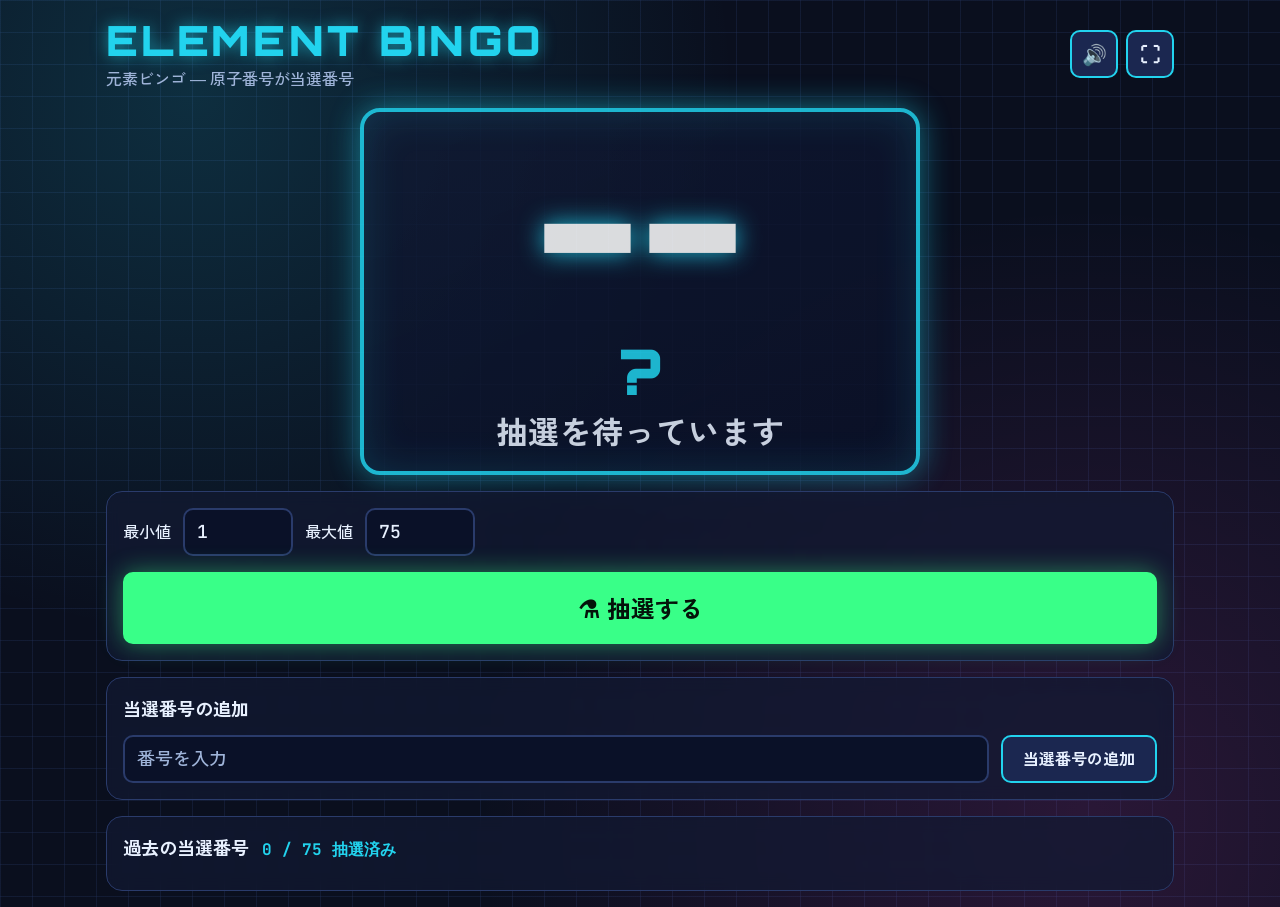
==== bingo-app/index.html @ c06934f8 "Chemical theme: bingo, lottery and quiz apps Co-Authored-By: Claude Opus 5.5 (1M context) <noreply@a" ====
<!DOCTYPE html>
<html lang="ja">
<head>
  <meta charset="UTF-8">
  <meta name="viewport" content="width=device-width, initial-scale=1">
  <title>ELEMENT BINGO | 元素ビンゴ</title>
  <link rel="preconnect" href="https://fonts.googleapis.com">
  <link rel="preconnect" href="https://fonts.gstatic.com" crossorigin>
  <link href="https://fonts.googleapis.com/css2?family=JetBrains+Mono:wght@700;800&family=Orbitron:wght@700;900&family=Zen+Kaku+Gothic+New:wght@500;700&display=swap" rel="stylesheet">
  <link rel="stylesheet" href="style.css">
</head>
<body>
  <div class="bubbles" aria-hidden="true"><i></i><i></i><i></i><i></i><i></i><i></i></div>
  <div id="flash" aria-hidden="true"></div>
  <canvas id="fx" aria-hidden="true"></canvas>

  <div class="app-container">
    <header class="top">
      <div>
        <h1>ELEMENT BINGO</h1>
        <p class="sub">元素ビンゴ ― 原子番号が当選番号</p>
      </div>
      <div class="top-btns">
        <button id="muteButton" class="icon-btn" type="button" aria-pressed="false" aria-label="サウンドを消す">🔊</button>
        <button id="fullscreenButton" class="icon-btn" type="button" aria-label="全画面表示に切り替え">⛶</button>
      </div>
    </header>

    <main>
      <section class="stage" aria-label="当選番号">
        <h2 class="sr-only">当選番号</h2>
        <div id="currentNumber" class="tile idle" style="--c:#22D3EE">
          <span class="bingo-col" id="tileCol"></span>
          <span class="tile-num" id="tileNum">--</span>
          <span class="tile-sym" id="tileSym">?</span>
          <span class="tile-name" id="tileName">抽選を待っています</span>
          <span class="tile-cat" id="tileCat"></span>
        </div>
        <div class="ring" id="ring" aria-hidden="true"></div>
        <p id="result" class="sr-only" aria-live="polite"></p>
      </section>

      <div class="dimmable">
        <section class="panel" aria-label="抽選設定">
          <div class="inputs-line">
            <label for="minNumber">最小値</label>
            <input type="number" id="minNumber" value="1" inputmode="numeric">
            <label for="maxNumber">最大値</label>
            <input type="number" id="maxNumber" value="75" inputmode="numeric">
          </div>
          <button id="generateButton" class="primary" type="button">⚗ 抽選する</button>
          <p id="rangeError" class="msg" role="alert"></p>
        </section>

        <section class="panel" aria-label="当選番号の追加">
          <h2>当選番号の追加</h2>
          <div class="manual-input">
            <input type="number" id="manualNumber" placeholder="番号を入力" aria-label="追加する番号" inputmode="numeric">
            <button id="addManualButton" type="button">当選番号の追加</button>
          </div>
          <p id="manualError" class="msg" role="alert"></p>
        </section>

        <section class="panel" aria-label="過去の当選番号">
          <h2>過去の当選番号 <span id="counter" class="counter">0 / 75 抽選済み</span></h2>
          <ul id="pastNumbers"></ul>
        </section>
      </div>
    </main>
  </div>
  <script src="app.js"></script>
</body>
</html>
---- bingo-app/style.css ----
:root {
  --bg: #0A0F1E; --panel: #121A33; --border: #2A3B6B;
  --text: #E8F1FF; --muted: #9FB4D9;
  --green: #39FF88; --cyan: #22D3EE; --magenta: #FF4DDB; --amber: #FFC933;
  --danger: #FF6B6B; --gold: #FFD43D; --focus: #FFD43D;
  --jp: "Zen Kaku Gothic New", "Hiragino Sans", "Yu Gothic", Meiryo, sans-serif;
  --disp: "Orbitron", "Segoe UI", Arial, sans-serif;
  --mono: "JetBrains Mono", ui-monospace, Menlo, Consolas, monospace;
}
* { box-sizing: border-box; }
body {
  margin: 0; min-height: 100vh; color: var(--text); font: 500 1rem/1.6 var(--jp);
  background:
    radial-gradient(circle at 15% 10%, rgba(34,211,238,.16), transparent 40%),
    radial-gradient(circle at 85% 90%, rgba(255,77,219,.13), transparent 45%),
    linear-gradient(rgba(42,59,107,.28) 1px, transparent 1px) 0 0 / 32px 32px,
    linear-gradient(90deg, rgba(42,59,107,.28) 1px, transparent 1px) 0 0 / 32px 32px,
    var(--bg);
  overflow-x: hidden;
}
.sr-only { position: absolute; width: 1px; height: 1px; overflow: hidden; clip: rect(0 0 0 0); white-space: nowrap; }
.bubbles { position: fixed; inset: 0; pointer-events: none; overflow: hidden; z-index: 0; }
.bubbles i { position: absolute; bottom: -60px; width: 28px; height: 28px; border-radius: 50%;
  border: 2px solid rgba(34,211,238,.35); background: rgba(34,211,238,.07); animation: rise 14s linear infinite; }
.bubbles i:nth-child(1) { left: 8%; }
.bubbles i:nth-child(2) { left: 24%; width: 16px; height: 16px; animation-duration: 10s; animation-delay: -4s; }
.bubbles i:nth-child(3) { left: 45%; width: 40px; height: 40px; animation-duration: 18s; animation-delay: -9s; }
.bubbles i:nth-child(4) { left: 66%; animation-duration: 12s; animation-delay: -2s; }
.bubbles i:nth-child(5) { left: 82%; width: 20px; height: 20px; animation-duration: 16s; animation-delay: -7s; }
.bubbles i:nth-child(6) { left: 94%; width: 34px; height: 34px; animation-duration: 20s; animation-delay: -12s; }
@keyframes rise { to { transform: translateY(-115vh); } }

#fx { position: fixed; inset: 0; width: 100%; height: 100%; pointer-events: none; z-index: 50; }
#flash { position: fixed; inset: 0; background: #fff; opacity: 0; pointer-events: none; z-index: 40; }
#flash.go { animation: flash .35s ease-out; }
@keyframes flash { 0% { opacity: .7; } 100% { opacity: 0; } }

.app-container { position: relative; z-index: 1; max-width: 1100px; margin: 0 auto; padding: 16px; }
.top { display: flex; justify-content: space-between; align-items: center; gap: 16px; }
h1 { margin: 0; font: 900 clamp(1.5rem, 5vw, 2.6rem)/1.2 var(--disp); letter-spacing: .08em;
  color: var(--cyan); text-shadow: 0 0 16px rgba(34,211,238,.6); }
.sub { margin: 0; color: var(--muted); }
.top-btns { display: flex; gap: 8px; }
h2 { margin: 0 0 12px; font-size: 1.125rem; font-weight: 700; }

button, input { font: inherit; }
button { min-height: 48px; padding: 0 20px; border-radius: 10px; cursor: pointer; font-weight: 700;
  color: var(--text); background: #1B2750; border: 2px solid var(--cyan); }
button:hover:not(:disabled) { background: #24357a; }
button:disabled { opacity: .5; cursor: not-allowed; }
.icon-btn { width: 48px; padding: 0; font-size: 1.25rem; }
.primary { width: 100%; min-height: 72px; margin-top: 16px; font-size: 1.5rem; color: #04130A;
  background: var(--green); border-color: var(--green); box-shadow: 0 0 24px rgba(57,255,136,.45); }
.primary:hover:not(:disabled) { background: #6dffa8; }
:focus-visible { outline: 3px solid var(--focus); outline-offset: 3px; }
input { min-height: 48px; width: 110px; padding: 0 12px; border-radius: 10px; color: var(--text);
  background: #0A1128; border: 2px solid var(--border); font-family: var(--mono); font-size: 1.125rem; }
input::placeholder { color: var(--muted); font-family: var(--jp); }

.panel { margin-top: 16px; padding: 16px; border-radius: 16px; border: 1px solid var(--border);
  background: rgba(18,26,51,.72); backdrop-filter: blur(8px); -webkit-backdrop-filter: blur(8px); }
.inputs-line, .manual-input { display: flex; flex-wrap: wrap; align-items: center; gap: 12px; }
.manual-input input { flex: 1 1 180px; }
.msg { margin: 12px 0 0; min-height: 0; font-weight: 700; }
.msg:empty { display: none; }
.msg.error { color: var(--danger); padding: 8px 12px; border-left: 4px solid var(--danger); background: rgba(255,107,107,.1); }
.msg.info { color: var(--gold); padding: 8px 12px; border-left: 4px solid var(--gold); background: rgba(255,212,61,.1); }

/* 元素タイル */
.stage { position: relative; display: flex; justify-content: center; margin-top: 16px; }
.tile { --c: #22D3EE; position: relative; display: flex; flex-direction: column; align-items: center; justify-content: center;
  width: min(100%, 560px); min-height: 40vh; padding: 16px; text-align: center; border-radius: 20px;
  border: 4px solid var(--c); background: linear-gradient(160deg, rgba(18,26,51,.95), #0A1128);
  box-shadow: 0 0 32px color-mix(in srgb, var(--c) 60%, transparent), inset 0 0 40px color-mix(in srgb, var(--c) 18%, transparent); }
.tile-num { font: 800 clamp(5rem, 24vh, 13rem)/1 var(--mono); font-variant-numeric: tabular-nums;
  color: #fff; text-shadow: 0 0 24px var(--c); }
.tile-sym { font: 900 clamp(2rem, 7vh, 4rem)/1.1 var(--disp); color: var(--c); }
.tile-name { font-size: clamp(1.25rem, 3.5vh, 2rem); font-weight: 700; }
.tile-cat { margin-top: 4px; padding: 0 12px; border: 1px solid var(--c); border-radius: 99px; color: var(--muted); font-size: .875rem; }
.tile-cat:empty, .bingo-col:empty { display: none; }
.bingo-col { position: absolute; top: 12px; left: 12px; width: 48px; height: 48px; display: grid; place-items: center;
  font: 900 1.5rem var(--disp); color: #0A0F1E; background: var(--gold); border-radius: 50%; }
.tile.idle { opacity: .85; }
.tile.spin { animation: flick .6s ease-in-out infinite alternate; }
@keyframes flick { 50% { filter: brightness(1.3); } }
.tile.pop { animation: pop .7s cubic-bezier(.2,1.6,.4,1); }
@keyframes pop { 0% { transform: scale(.8); } 45% { transform: scale(1.3); } 100% { transform: scale(1); } }
.ring { position: absolute; top: 50%; left: 50%; width: 200px; height: 200px; margin: -100px 0 0 -100px;
  border: 6px solid var(--cyan); border-radius: 50%; opacity: 0; pointer-events: none; }
.ring.go { animation: shock 1s ease-out; }
@keyframes shock { 0% { transform: scale(.4); opacity: .9; } 100% { transform: scale(9); opacity: 0; } }

/* 抽選中は他のUIを薄くする */
.dimmable { transition: opacity .3s; }
body.drawing .dimmable { opacity: .4; }

.counter { margin-left: 8px; font: 700 1rem var(--mono); color: var(--cyan); }
#pastNumbers { display: flex; flex-wrap: wrap; gap: 8px; margin: 0; padding: 0; list-style: none; }
#pastNumbers li { --c: #22D3EE; display: flex; flex-direction: column; align-items: center; justify-content: center;
  width: 64px; height: 64px; border-radius: 10px; border: 2px solid var(--c); background: #0A1128; line-height: 1.1; }
#pastNumbers .n { font: 800 1.25rem var(--mono); font-variant-numeric: tabular-nums; }
#pastNumbers .s { font: 700 .875rem var(--disp); color: var(--c); }
#pastNumbers li.newest { background: color-mix(in srgb, var(--c) 25%, #0A1128); box-shadow: 0 0 18px var(--c); animation: drop .6s ease-out; }
@keyframes drop { from { transform: translateY(-24px) scale(.5); opacity: 0; } }

@media (max-width: 480px) { input { width: 90px; } }
@media (prefers-reduced-motion: reduce) {
  .bubbles i, .tile.spin, .ring.go, #flash.go { animation: none; }
  .tile.pop, #pastNumbers li.newest { animation: fade .3s; }
  @keyframes fade { from { opacity: 0; } }
}
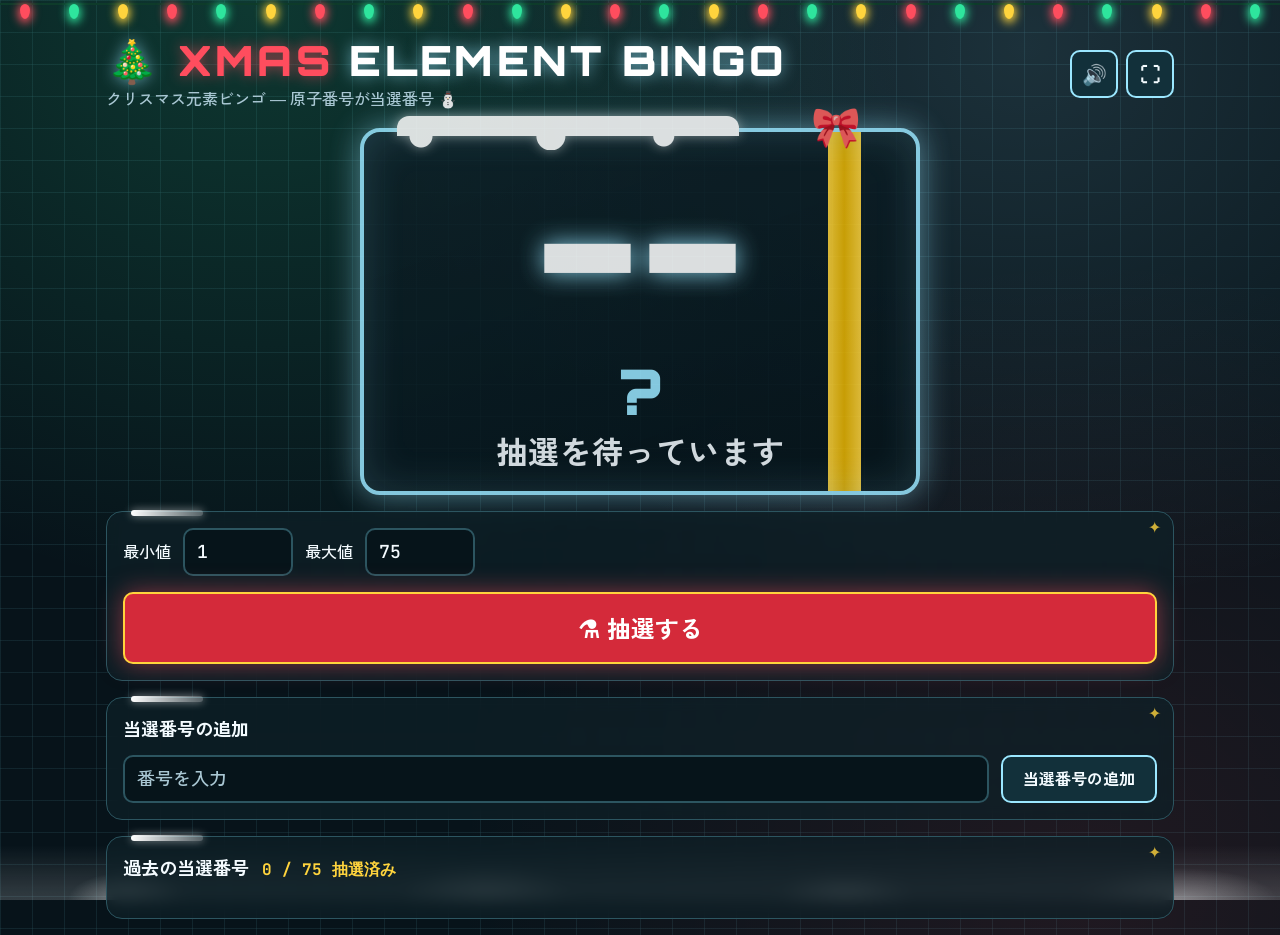
==== commit 9e0a521c: "Christmas edition for bingo, lottery and quiz apps Co-Authored-By: Claude Opus 5.5 (1M context) <nor" ====
--- a/bingo-app/index.html
+++ b/bingo-app/index.html
@@ -3,22 +3,23 @@
 <head>
   <meta charset="UTF-8">
   <meta name="viewport" content="width=device-width, initial-scale=1">
-  <title>ELEMENT BINGO | 元素ビンゴ</title>
+  <title>XMAS ELEMENT BINGO | クリスマス元素ビンゴ</title>
   <link rel="preconnect" href="https://fonts.googleapis.com">
   <link rel="preconnect" href="https://fonts.gstatic.com" crossorigin>
   <link href="https://fonts.googleapis.com/css2?family=JetBrains+Mono:wght@700;800&family=Orbitron:wght@700;900&family=Zen+Kaku+Gothic+New:wght@500;700&display=swap" rel="stylesheet">
   <link rel="stylesheet" href="style.css">
 </head>
 <body>
-  <div class="bubbles" aria-hidden="true"><i></i><i></i><i></i><i></i><i></i><i></i></div>
+  <div class="snow" aria-hidden="true"><i style="--l:17.07%;--s:19px;--t:18s;--d:-15s;--x:-56px;--o:0.59">❄</i><i style="--l:42.40%;--s:25px;--t:13s;--d:-16s;--x:18px;--o:0.41">❄</i><i style="--l:20.09%;--s:25px;--t:12s;--d:-16s;--x:-76px;--o:0.30">❄</i><i style="--l:59.81%;--s:11px;--t:17s;--d:-16s;--x:-51px;--o:0.29">❄</i><i style="--l:52.47%;--s:12px;--t:17s;--d:-15s;--x:-34px;--o:0.39">❄</i><i style="--l:72.63%;--s:16px;--t:14s;--d:-7s;--x:-37px;--o:0.46">❄</i><i style="--l:50.94%;--s:20px;--t:12s;--d:-2s;--x:25px;--o:0.26">❄</i><i style="--l:19.27%;--s:16px;--t:15s;--d:-2s;--x:21px;--o:0.26">❄</i><i style="--l:34.58%;--s:24px;--t:20s;--d:-12s;--x:-38px;--o:0.44">❄</i><i style="--l:42.46%;--s:19px;--t:14s;--d:-14s;--x:47px;--o:0.44">❄</i><i style="--l:95.83%;--s:23px;--t:12s;--d:-5s;--x:32px;--o:0.40">❄</i><i style="--l:64.73%;--s:23px;--t:11s;--d:-14s;--x:35px;--o:0.56">❄</i><i style="--l:69.85%;--s:21px;--t:9s;--d:-4s;--x:29px;--o:0.29">❄</i><i style="--l:38.02%;--s:22px;--t:17s;--d:-20s;--x:33px;--o:0.29">❄</i><i style="--l:3.96%;--s:24px;--t:15s;--d:-6s;--x:63px;--o:0.46">❄</i><i style="--l:87.35%;--s:15px;--t:9s;--d:-14s;--x:20px;--o:0.42">❄</i><i style="--l:19.22%;--s:22px;--t:16s;--d:-14s;--x:46px;--o:0.49">❄</i><i style="--l:23.08%;--s:18px;--t:18s;--d:-10s;--x:-20px;--o:0.47">❄</i><i style="--l:45.50%;--s:18px;--t:16s;--d:-5s;--x:37px;--o:0.57">❄</i><i style="--l:84.58%;--s:16px;--t:18s;--d:-10s;--x:-9px;--o:0.41">❄</i><i style="--l:79.65%;--s:18px;--t:20s;--d:-5s;--x:2px;--o:0.32">❄</i><i style="--l:6.73%;--s:14px;--t:17s;--d:-15s;--x:-23px;--o:0.38">❄</i><i style="--l:6.90%;--s:11px;--t:16s;--d:-1s;--x:69px;--o:0.35">❄</i><i style="--l:72.31%;--s:23px;--t:14s;--d:-15s;--x:-61px;--o:0.49">❄</i><i style="--l:10.90%;--s:22px;--t:14s;--d:-12s;--x:-38px;--o:0.31">❄</i><i style="--l:78.00%;--s:11px;--t:19s;--d:-11s;--x:47px;--o:0.41">❄</i><i style="--l:44.24%;--s:18px;--t:12s;--d:-3s;--x:14px;--o:0.30">❄</i><i style="--l:77.33%;--s:19px;--t:9s;--d:-18s;--x:-71px;--o:0.33">❄</i><i style="--l:40.98%;--s:14px;--t:11s;--d:-19s;--x:-21px;--o:0.42">❄</i><i style="--l:91.96%;--s:16px;--t:14s;--d:-6s;--x:76px;--o:0.32">❄</i><i style="--l:16.29%;--s:14px;--t:19s;--d:-14s;--x:62px;--o:0.57">❄</i><i style="--l:87.89%;--s:23px;--t:16s;--d:-14s;--x:30px;--o:0.58">❄</i></div>
+  <div class="garland" aria-hidden="true"><i></i><i></i><i></i><i></i><i></i><i></i><i></i><i></i><i></i><i></i><i></i><i></i><i></i><i></i><i></i><i></i><i></i><i></i><i></i><i></i><i></i><i></i><i></i><i></i><i></i><i></i></div>
   <div id="flash" aria-hidden="true"></div>
   <canvas id="fx" aria-hidden="true"></canvas>
 
   <div class="app-container">
     <header class="top">
       <div>
-        <h1>ELEMENT BINGO</h1>
-        <p class="sub">元素ビンゴ ― 原子番号が当選番号</p>
+        <h1><span aria-hidden="true">🎄</span> <span class="x">XMAS</span> ELEMENT BINGO</h1>
+        <p class="sub">クリスマス元素ビンゴ ― 原子番号が当選番号 ⛄</p>
       </div>
       <div class="top-btns">
         <button id="muteButton" class="icon-btn" type="button" aria-pressed="false" aria-label="サウンドを消す">🔊</button>
@@ -29,7 +30,7 @@
     <main>
       <section class="stage" aria-label="当選番号">
         <h2 class="sr-only">当選番号</h2>
-        <div id="currentNumber" class="tile idle" style="--c:#22D3EE">
+        <div id="currentNumber" class="tile idle" style="--c:#9BE7FF">
           <span class="bingo-col" id="tileCol"></span>
           <span class="tile-num" id="tileNum">--</span>
           <span class="tile-sym" id="tileSym">?</span>
--- a/bingo-app/style.css
+++ b/bingo-app/style.css
@@ -1,8 +1,8 @@
 :root {
-  --bg: #0A0F1E; --panel: #121A33; --border: #2A3B6B;
-  --text: #E8F1FF; --muted: #9FB4D9;
-  --green: #39FF88; --cyan: #22D3EE; --magenta: #FF4DDB; --amber: #FFC933;
-  --danger: #FF6B6B; --gold: #FFD43D; --focus: #FFD43D;
+  --bg: #07131A; --panel: rgba(14,32,40,.72); --border: #2C5560;
+  --text: #F4FBFF; --muted: #A9C7D3;
+  --red: #FF4D5E; --green: #2EE59D; --gold: #FFD43D; --ice: #9BE7FF; --snow: #FFFFFF;
+  --danger: #FF8A94; --focus: #FFD43D;
   --jp: "Zen Kaku Gothic New", "Hiragino Sans", "Yu Gothic", Meiryo, sans-serif;
   --disp: "Orbitron", "Segoe UI", Arial, sans-serif;
   --mono: "JetBrains Mono", ui-monospace, Menlo, Consolas, monospace;
@@ -11,67 +11,84 @@
 body {
   margin: 0; min-height: 100vh; color: var(--text); font: 500 1rem/1.6 var(--jp);
   background:
-    radial-gradient(circle at 15% 10%, rgba(34,211,238,.16), transparent 40%),
-    radial-gradient(circle at 85% 90%, rgba(255,77,219,.13), transparent 45%),
-    linear-gradient(rgba(42,59,107,.28) 1px, transparent 1px) 0 0 / 32px 32px,
-    linear-gradient(90deg, rgba(42,59,107,.28) 1px, transparent 1px) 0 0 / 32px 32px,
+    radial-gradient(ellipse at 20% 0%, rgba(46,229,157,.18), transparent 45%),
+    radial-gradient(ellipse at 80% 5%, rgba(155,231,255,.14), transparent 45%),
+    radial-gradient(circle at 85% 95%, rgba(255,77,94,.10), transparent 45%),
+    linear-gradient(rgba(44,85,96,.28) 1px, transparent 1px) 0 0 / 32px 32px,
+    linear-gradient(90deg, rgba(44,85,96,.28) 1px, transparent 1px) 0 0 / 32px 32px,
     var(--bg);
   overflow-x: hidden;
 }
 .sr-only { position: absolute; width: 1px; height: 1px; overflow: hidden; clip: rect(0 0 0 0); white-space: nowrap; }
-.bubbles { position: fixed; inset: 0; pointer-events: none; overflow: hidden; z-index: 0; }
-.bubbles i { position: absolute; bottom: -60px; width: 28px; height: 28px; border-radius: 50%;
-  border: 2px solid rgba(34,211,238,.35); background: rgba(34,211,238,.07); animation: rise 14s linear infinite; }
-.bubbles i:nth-child(1) { left: 8%; }
-.bubbles i:nth-child(2) { left: 24%; width: 16px; height: 16px; animation-duration: 10s; animation-delay: -4s; }
-.bubbles i:nth-child(3) { left: 45%; width: 40px; height: 40px; animation-duration: 18s; animation-delay: -9s; }
-.bubbles i:nth-child(4) { left: 66%; animation-duration: 12s; animation-delay: -2s; }
-.bubbles i:nth-child(5) { left: 82%; width: 20px; height: 20px; animation-duration: 16s; animation-delay: -7s; }
-.bubbles i:nth-child(6) { left: 94%; width: 34px; height: 34px; animation-duration: 20s; animation-delay: -12s; }
-@keyframes rise { to { transform: translateY(-115vh); } }
+.snow { position: fixed; inset: 0; pointer-events: none; overflow: hidden; z-index: 0; }
+.snow i { position: absolute; top: -40px; left: var(--l); font: normal var(--s)/1 sans-serif; font-variant-emoji: text;
+  color: var(--snow); opacity: var(--o); animation: fall var(--t) linear infinite; animation-delay: var(--d); }
+@keyframes fall { to { transform: translate(var(--x), 110vh) rotate(360deg); } }
+body::after { content: ""; position: fixed; left: 0; right: 0; bottom: 0; height: 56px; pointer-events: none; z-index: 0;
+  background: radial-gradient(60px 28px at 10% 100%, rgba(255,255,255,.4), transparent), radial-gradient(90px 34px at 38% 100%, rgba(255,255,255,.35), transparent),
+    radial-gradient(70px 26px at 66% 100%, rgba(255,255,255,.4), transparent), radial-gradient(100px 32px at 92% 100%, rgba(255,255,255,.35), transparent),
+    linear-gradient(transparent, rgba(255,255,255,.18)); }
+.garland { position: fixed; top: 0; left: 0; right: 0; height: 26px; z-index: 2; pointer-events: none; display: flex; justify-content: space-around; align-items: flex-start; }
+.garland::before { content: ""; position: absolute; top: 3px; left: 0; right: 0; height: 2px; background: #0E3B2A; }
+.garland i { position: relative; width: 10px; height: 15px; margin-top: 4px; border-radius: 50% 50% 50% 50% / 40% 40% 60% 60%;
+  background: var(--red); box-shadow: 0 2px 10px 2px var(--red); animation: twinkle 3.2s ease-in-out infinite; }
+.garland i:nth-child(3n+2) { background: var(--green); box-shadow: 0 2px 10px 2px var(--green); animation-delay: -1s; }
+.garland i:nth-child(3n) { background: var(--gold); box-shadow: 0 2px 10px 2px var(--gold); animation-delay: -2s; }
+@keyframes twinkle { 50% { opacity: .55; } }
 
 #fx { position: fixed; inset: 0; width: 100%; height: 100%; pointer-events: none; z-index: 50; }
 #flash { position: fixed; inset: 0; background: #fff; opacity: 0; pointer-events: none; z-index: 40; }
 #flash.go { animation: flash .35s ease-out; }
 @keyframes flash { 0% { opacity: .7; } 100% { opacity: 0; } }
 
-.app-container { position: relative; z-index: 1; max-width: 1100px; margin: 0 auto; padding: 16px; }
+.app-container { position: relative; z-index: 1; max-width: 1100px; margin: 0 auto; padding: 36px 16px 16px; }
 .top { display: flex; justify-content: space-between; align-items: center; gap: 16px; }
 h1 { margin: 0; font: 900 clamp(1.5rem, 5vw, 2.6rem)/1.2 var(--disp); letter-spacing: .08em;
-  color: var(--cyan); text-shadow: 0 0 16px rgba(34,211,238,.6); }
+  color: var(--snow); text-shadow: 0 0 16px rgba(155,231,255,.6); }
+h1 .x { color: var(--red); text-shadow: 0 0 14px rgba(255,77,94,.6); }
 .sub { margin: 0; color: var(--muted); }
 .top-btns { display: flex; gap: 8px; }
 h2 { margin: 0 0 12px; font-size: 1.125rem; font-weight: 700; }
 
 button, input { font: inherit; }
 button { min-height: 48px; padding: 0 20px; border-radius: 10px; cursor: pointer; font-weight: 700;
-  color: var(--text); background: #1B2750; border: 2px solid var(--cyan); }
-button:hover:not(:disabled) { background: #24357a; }
+  color: var(--text); background: #12303A; border: 2px solid var(--ice); }
+button:hover:not(:disabled) { background: #1B4553; }
 button:disabled { opacity: .5; cursor: not-allowed; }
 .icon-btn { width: 48px; padding: 0; font-size: 1.25rem; }
-.primary { width: 100%; min-height: 72px; margin-top: 16px; font-size: 1.5rem; color: #04130A;
-  background: var(--green); border-color: var(--green); box-shadow: 0 0 24px rgba(57,255,136,.45); }
-.primary:hover:not(:disabled) { background: #6dffa8; }
+.primary { width: 100%; min-height: 72px; margin-top: 16px; font-size: 1.5rem; color: #fff;
+  background: #D42A3A; border-color: var(--gold); box-shadow: 0 0 24px rgba(255,77,94,.5); }
+.primary:hover:not(:disabled) { background: #E0404F; }
 :focus-visible { outline: 3px solid var(--focus); outline-offset: 3px; }
 input { min-height: 48px; width: 110px; padding: 0 12px; border-radius: 10px; color: var(--text);
-  background: #0A1128; border: 2px solid var(--border); font-family: var(--mono); font-size: 1.125rem; }
+  background: #06141A; border: 2px solid var(--border); font-family: var(--mono); font-size: 1.125rem; }
 input::placeholder { color: var(--muted); font-family: var(--jp); }
 
-.panel { margin-top: 16px; padding: 16px; border-radius: 16px; border: 1px solid var(--border);
-  background: rgba(18,26,51,.72); backdrop-filter: blur(8px); -webkit-backdrop-filter: blur(8px); }
+.panel { position: relative; margin-top: 16px; padding: 16px; border-radius: 16px; border: 1px solid var(--border);
+  background: var(--panel); backdrop-filter: blur(8px); -webkit-backdrop-filter: blur(8px); }
+.panel::before { content: ""; position: absolute; top: -2px; left: 24px; width: 72px; height: 6px; border-radius: 6px;
+  background: linear-gradient(90deg, #fff, rgba(255,255,255,.3)); box-shadow: 0 0 8px rgba(255,255,255,.5); }
+.panel::after { content: "✦"; position: absolute; top: 6px; right: 12px; color: var(--gold); opacity: .8; line-height: 1; }
 .inputs-line, .manual-input { display: flex; flex-wrap: wrap; align-items: center; gap: 12px; }
 .manual-input input { flex: 1 1 180px; }
 .msg { margin: 12px 0 0; min-height: 0; font-weight: 700; }
 .msg:empty { display: none; }
-.msg.error { color: var(--danger); padding: 8px 12px; border-left: 4px solid var(--danger); background: rgba(255,107,107,.1); }
+.msg.error { color: var(--danger); padding: 8px 12px; border-left: 4px solid var(--danger); background: rgba(255,138,148,.1); }
 .msg.info { color: var(--gold); padding: 8px 12px; border-left: 4px solid var(--gold); background: rgba(255,212,61,.1); }
 
 /* 元素タイル */
 .stage { position: relative; display: flex; justify-content: center; margin-top: 16px; }
-.tile { --c: #22D3EE; position: relative; display: flex; flex-direction: column; align-items: center; justify-content: center;
+.tile { --c: #9BE7FF; position: relative; display: flex; flex-direction: column; align-items: center; justify-content: center;
   width: min(100%, 560px); min-height: 40vh; padding: 16px; text-align: center; border-radius: 20px;
-  border: 4px solid var(--c); background: linear-gradient(160deg, rgba(18,26,51,.95), #0A1128);
+  border: 4px solid var(--c); background:
+    linear-gradient(90deg, transparent 84%, #FFD43D 84%, #E8B400 87%, #FFD43D 90%, transparent 90%),
+    linear-gradient(160deg, rgba(14,32,40,.95), #06141A);
   box-shadow: 0 0 32px color-mix(in srgb, var(--c) 60%, transparent), inset 0 0 40px color-mix(in srgb, var(--c) 18%, transparent); }
+.tile::before { content: ""; position: absolute; top: -16px; left: 6%; right: 32%; height: 34px; pointer-events: none;
+  background: linear-gradient(#fff, #fff) 0 0 / 100% 20px no-repeat, radial-gradient(circle at 24px 20px, #fff 11px, transparent 12px),
+    radial-gradient(circle at 45% 20px, #fff 14px, transparent 15px), radial-gradient(circle at 78% 20px, #fff 10px, transparent 11px);
+  border-radius: 12px 12px 0 0; filter: drop-shadow(0 0 6px rgba(255,255,255,.5)); }
+.tile::after { content: "🎀"; position: absolute; top: -28px; right: 10%; font-size: 2.5rem; line-height: 1; pointer-events: none; }
 .tile-num { font: 800 clamp(5rem, 24vh, 13rem)/1 var(--mono); font-variant-numeric: tabular-nums;
   color: #fff; text-shadow: 0 0 24px var(--c); }
 .tile-sym { font: 900 clamp(2rem, 7vh, 4rem)/1.1 var(--disp); color: var(--c); }
@@ -79,14 +96,16 @@
 .tile-cat { margin-top: 4px; padding: 0 12px; border: 1px solid var(--c); border-radius: 99px; color: var(--muted); font-size: .875rem; }
 .tile-cat:empty, .bingo-col:empty { display: none; }
 .bingo-col { position: absolute; top: 12px; left: 12px; width: 48px; height: 48px; display: grid; place-items: center;
-  font: 900 1.5rem var(--disp); color: #0A0F1E; background: var(--gold); border-radius: 50%; }
+  font: 900 1.5rem var(--disp); color: #fff; text-shadow: 0 1px 2px rgba(0,0,0,.6);
+  background: radial-gradient(circle at 35% 30%, #FF7A86, #C41E30 70%); border-radius: 50%; box-shadow: 0 0 12px rgba(255,77,94,.6); }
+.bingo-col::before { content: ""; position: absolute; top: -7px; width: 16px; height: 9px; border-radius: 3px 3px 0 0; background: var(--gold); }
 .tile.idle { opacity: .85; }
-.tile.spin { animation: flick .6s ease-in-out infinite alternate; }
-@keyframes flick { 50% { filter: brightness(1.3); } }
+.tile.spin { animation: glowrg 1.2s ease-in-out infinite alternate; } /* 赤⇔緑にゆっくり変化 */
+@keyframes glowrg { from { box-shadow: 0 0 44px #FF4D5E, inset 0 0 40px rgba(255,77,94,.25); } to { box-shadow: 0 0 44px #2EE59D, inset 0 0 40px rgba(46,229,157,.25); } }
 .tile.pop { animation: pop .7s cubic-bezier(.2,1.6,.4,1); }
 @keyframes pop { 0% { transform: scale(.8); } 45% { transform: scale(1.3); } 100% { transform: scale(1); } }
 .ring { position: absolute; top: 50%; left: 50%; width: 200px; height: 200px; margin: -100px 0 0 -100px;
-  border: 6px solid var(--cyan); border-radius: 50%; opacity: 0; pointer-events: none; }
+  border: 6px solid var(--gold); border-radius: 50%; opacity: 0; pointer-events: none; }
 .ring.go { animation: shock 1s ease-out; }
 @keyframes shock { 0% { transform: scale(.4); opacity: .9; } 100% { transform: scale(9); opacity: 0; } }
 
@@ -94,18 +113,19 @@
 .dimmable { transition: opacity .3s; }
 body.drawing .dimmable { opacity: .4; }
 
-.counter { margin-left: 8px; font: 700 1rem var(--mono); color: var(--cyan); }
-#pastNumbers { display: flex; flex-wrap: wrap; gap: 8px; margin: 0; padding: 0; list-style: none; }
-#pastNumbers li { --c: #22D3EE; display: flex; flex-direction: column; align-items: center; justify-content: center;
-  width: 64px; height: 64px; border-radius: 10px; border: 2px solid var(--c); background: #0A1128; line-height: 1.1; }
+.counter { margin-left: 8px; font: 700 1rem var(--mono); color: var(--gold); }
+#pastNumbers { display: flex; flex-wrap: wrap; gap: 14px 10px; padding-top: 8px !important; margin: 0; padding: 0; list-style: none; }
+#pastNumbers li { --c: #9BE7FF; position: relative; display: flex; flex-direction: column; align-items: center; justify-content: center;
+  width: 68px; height: 68px; border-radius: 50%; border: 2px solid var(--c); background: radial-gradient(circle at 35% 28%, color-mix(in srgb, var(--c) 30%, #06141A), #06141A 75%); line-height: 1.1; }
+#pastNumbers li::before { content: ""; position: absolute; top: -9px; left: 50%; width: 16px; height: 9px; margin-left: -8px; border-radius: 3px 3px 0 0; background: var(--gold); }
 #pastNumbers .n { font: 800 1.25rem var(--mono); font-variant-numeric: tabular-nums; }
 #pastNumbers .s { font: 700 .875rem var(--disp); color: var(--c); }
-#pastNumbers li.newest { background: color-mix(in srgb, var(--c) 25%, #0A1128); box-shadow: 0 0 18px var(--c); animation: drop .6s ease-out; }
+#pastNumbers li.newest { background: color-mix(in srgb, var(--c) 25%, #06141A); box-shadow: 0 0 18px var(--c); animation: drop .6s ease-out; }
 @keyframes drop { from { transform: translateY(-24px) scale(.5); opacity: 0; } }
 
 @media (max-width: 480px) { input { width: 90px; } }
 @media (prefers-reduced-motion: reduce) {
-  .bubbles i, .tile.spin, .ring.go, #flash.go { animation: none; }
+  .snow, .garland i, .tile.spin, .ring.go, #flash.go { animation: none; }
   .tile.pop, #pastNumbers li.newest { animation: fade .3s; }
   @keyframes fade { from { opacity: 0; } }
 }
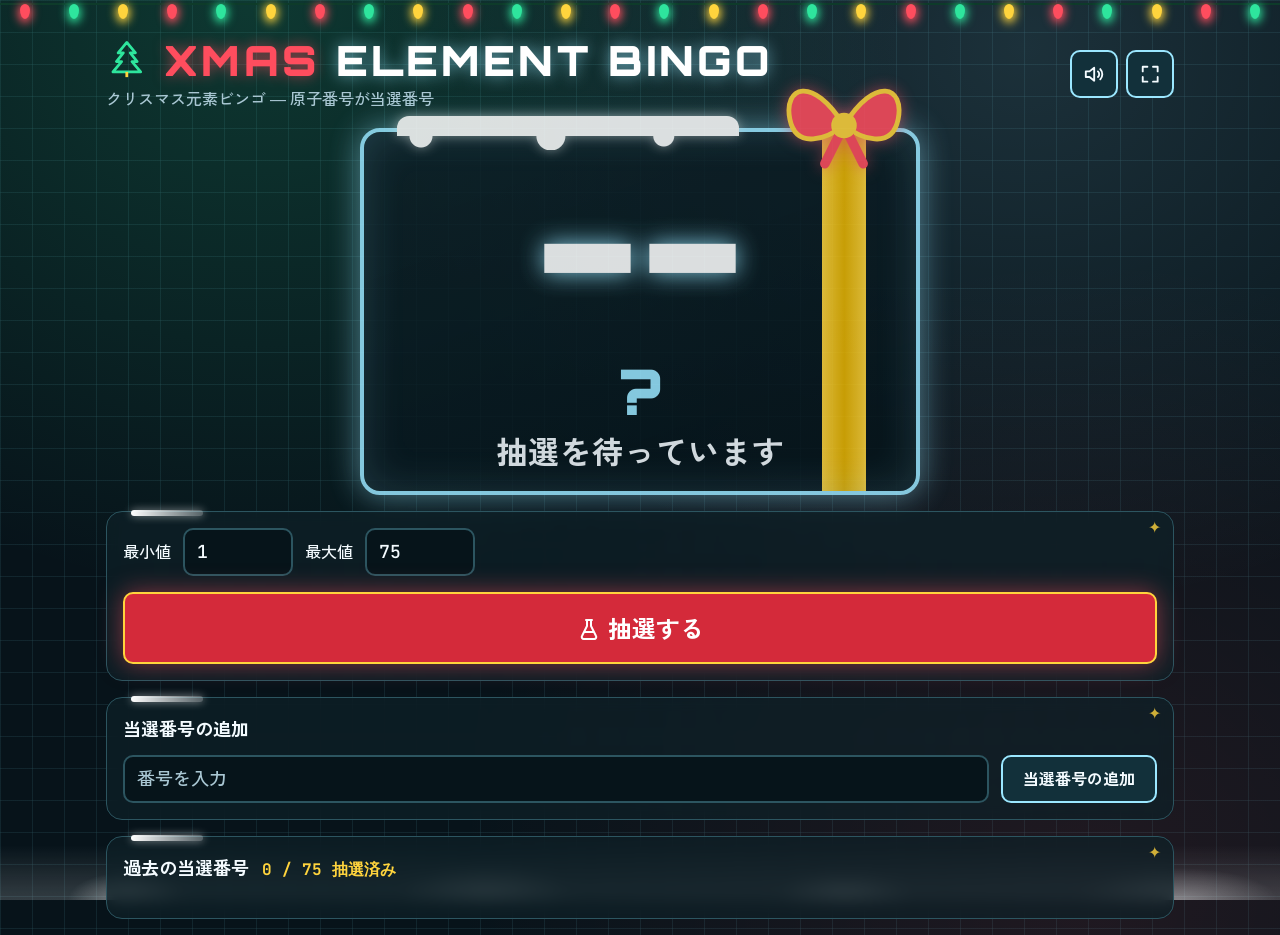
==== commit 694f9136: "Windows portability: SVG icons instead of emoji, bundled fonts; bigger bingo bow - Replace emoji/pla" ====
--- a/bingo-app/index.html
+++ b/bingo-app/index.html
@@ -6,11 +6,11 @@
   <title>XMAS ELEMENT BINGO | クリスマス元素ビンゴ</title>
   <link rel="preconnect" href="https://fonts.googleapis.com">
   <link rel="preconnect" href="https://fonts.gstatic.com" crossorigin>
-  <link href="https://fonts.googleapis.com/css2?family=JetBrains+Mono:wght@700;800&family=Orbitron:wght@700;900&family=Zen+Kaku+Gothic+New:wght@500;700&display=swap" rel="stylesheet">
+  <link href="https://fonts.googleapis.com/css2?family=Zen+Kaku+Gothic+New:wght@500;700&display=swap" rel="stylesheet">
   <link rel="stylesheet" href="style.css">
 </head>
 <body>
-  <div class="snow" aria-hidden="true"><i style="--l:17.07%;--s:19px;--t:18s;--d:-15s;--x:-56px;--o:0.59">❄</i><i style="--l:42.40%;--s:25px;--t:13s;--d:-16s;--x:18px;--o:0.41">❄</i><i style="--l:20.09%;--s:25px;--t:12s;--d:-16s;--x:-76px;--o:0.30">❄</i><i style="--l:59.81%;--s:11px;--t:17s;--d:-16s;--x:-51px;--o:0.29">❄</i><i style="--l:52.47%;--s:12px;--t:17s;--d:-15s;--x:-34px;--o:0.39">❄</i><i style="--l:72.63%;--s:16px;--t:14s;--d:-7s;--x:-37px;--o:0.46">❄</i><i style="--l:50.94%;--s:20px;--t:12s;--d:-2s;--x:25px;--o:0.26">❄</i><i style="--l:19.27%;--s:16px;--t:15s;--d:-2s;--x:21px;--o:0.26">❄</i><i style="--l:34.58%;--s:24px;--t:20s;--d:-12s;--x:-38px;--o:0.44">❄</i><i style="--l:42.46%;--s:19px;--t:14s;--d:-14s;--x:47px;--o:0.44">❄</i><i style="--l:95.83%;--s:23px;--t:12s;--d:-5s;--x:32px;--o:0.40">❄</i><i style="--l:64.73%;--s:23px;--t:11s;--d:-14s;--x:35px;--o:0.56">❄</i><i style="--l:69.85%;--s:21px;--t:9s;--d:-4s;--x:29px;--o:0.29">❄</i><i style="--l:38.02%;--s:22px;--t:17s;--d:-20s;--x:33px;--o:0.29">❄</i><i style="--l:3.96%;--s:24px;--t:15s;--d:-6s;--x:63px;--o:0.46">❄</i><i style="--l:87.35%;--s:15px;--t:9s;--d:-14s;--x:20px;--o:0.42">❄</i><i style="--l:19.22%;--s:22px;--t:16s;--d:-14s;--x:46px;--o:0.49">❄</i><i style="--l:23.08%;--s:18px;--t:18s;--d:-10s;--x:-20px;--o:0.47">❄</i><i style="--l:45.50%;--s:18px;--t:16s;--d:-5s;--x:37px;--o:0.57">❄</i><i style="--l:84.58%;--s:16px;--t:18s;--d:-10s;--x:-9px;--o:0.41">❄</i><i style="--l:79.65%;--s:18px;--t:20s;--d:-5s;--x:2px;--o:0.32">❄</i><i style="--l:6.73%;--s:14px;--t:17s;--d:-15s;--x:-23px;--o:0.38">❄</i><i style="--l:6.90%;--s:11px;--t:16s;--d:-1s;--x:69px;--o:0.35">❄</i><i style="--l:72.31%;--s:23px;--t:14s;--d:-15s;--x:-61px;--o:0.49">❄</i><i style="--l:10.90%;--s:22px;--t:14s;--d:-12s;--x:-38px;--o:0.31">❄</i><i style="--l:78.00%;--s:11px;--t:19s;--d:-11s;--x:47px;--o:0.41">❄</i><i style="--l:44.24%;--s:18px;--t:12s;--d:-3s;--x:14px;--o:0.30">❄</i><i style="--l:77.33%;--s:19px;--t:9s;--d:-18s;--x:-71px;--o:0.33">❄</i><i style="--l:40.98%;--s:14px;--t:11s;--d:-19s;--x:-21px;--o:0.42">❄</i><i style="--l:91.96%;--s:16px;--t:14s;--d:-6s;--x:76px;--o:0.32">❄</i><i style="--l:16.29%;--s:14px;--t:19s;--d:-14s;--x:62px;--o:0.57">❄</i><i style="--l:87.89%;--s:23px;--t:16s;--d:-14s;--x:30px;--o:0.58">❄</i></div>
+  <div class="snow" aria-hidden="true"><i style="--l:17.07%;--s:19px;--t:18s;--d:-15s;--x:-56px;--o:0.59"></i><i style="--l:42.40%;--s:25px;--t:13s;--d:-16s;--x:18px;--o:0.41"></i><i style="--l:20.09%;--s:25px;--t:12s;--d:-16s;--x:-76px;--o:0.30"></i><i style="--l:59.81%;--s:11px;--t:17s;--d:-16s;--x:-51px;--o:0.29"></i><i style="--l:52.47%;--s:12px;--t:17s;--d:-15s;--x:-34px;--o:0.39"></i><i style="--l:72.63%;--s:16px;--t:14s;--d:-7s;--x:-37px;--o:0.46"></i><i style="--l:50.94%;--s:20px;--t:12s;--d:-2s;--x:25px;--o:0.26"></i><i style="--l:19.27%;--s:16px;--t:15s;--d:-2s;--x:21px;--o:0.26"></i><i style="--l:34.58%;--s:24px;--t:20s;--d:-12s;--x:-38px;--o:0.44"></i><i style="--l:42.46%;--s:19px;--t:14s;--d:-14s;--x:47px;--o:0.44"></i><i style="--l:95.83%;--s:23px;--t:12s;--d:-5s;--x:32px;--o:0.40"></i><i style="--l:64.73%;--s:23px;--t:11s;--d:-14s;--x:35px;--o:0.56"></i><i style="--l:69.85%;--s:21px;--t:9s;--d:-4s;--x:29px;--o:0.29"></i><i style="--l:38.02%;--s:22px;--t:17s;--d:-20s;--x:33px;--o:0.29"></i><i style="--l:3.96%;--s:24px;--t:15s;--d:-6s;--x:63px;--o:0.46"></i><i style="--l:87.35%;--s:15px;--t:9s;--d:-14s;--x:20px;--o:0.42"></i><i style="--l:19.22%;--s:22px;--t:16s;--d:-14s;--x:46px;--o:0.49"></i><i style="--l:23.08%;--s:18px;--t:18s;--d:-10s;--x:-20px;--o:0.47"></i><i style="--l:45.50%;--s:18px;--t:16s;--d:-5s;--x:37px;--o:0.57"></i><i style="--l:84.58%;--s:16px;--t:18s;--d:-10s;--x:-9px;--o:0.41"></i><i style="--l:79.65%;--s:18px;--t:20s;--d:-5s;--x:2px;--o:0.32"></i><i style="--l:6.73%;--s:14px;--t:17s;--d:-15s;--x:-23px;--o:0.38"></i><i style="--l:6.90%;--s:11px;--t:16s;--d:-1s;--x:69px;--o:0.35"></i><i style="--l:72.31%;--s:23px;--t:14s;--d:-15s;--x:-61px;--o:0.49"></i><i style="--l:10.90%;--s:22px;--t:14s;--d:-12s;--x:-38px;--o:0.31"></i><i style="--l:78.00%;--s:11px;--t:19s;--d:-11s;--x:47px;--o:0.41"></i><i style="--l:44.24%;--s:18px;--t:12s;--d:-3s;--x:14px;--o:0.30"></i><i style="--l:77.33%;--s:19px;--t:9s;--d:-18s;--x:-71px;--o:0.33"></i><i style="--l:40.98%;--s:14px;--t:11s;--d:-19s;--x:-21px;--o:0.42"></i><i style="--l:91.96%;--s:16px;--t:14s;--d:-6s;--x:76px;--o:0.32"></i><i style="--l:16.29%;--s:14px;--t:19s;--d:-14s;--x:62px;--o:0.57"></i><i style="--l:87.89%;--s:23px;--t:16s;--d:-14s;--x:30px;--o:0.58"></i></div>
   <div class="garland" aria-hidden="true"><i></i><i></i><i></i><i></i><i></i><i></i><i></i><i></i><i></i><i></i><i></i><i></i><i></i><i></i><i></i><i></i><i></i><i></i><i></i><i></i><i></i><i></i><i></i><i></i><i></i><i></i></div>
   <div id="flash" aria-hidden="true"></div>
   <canvas id="fx" aria-hidden="true"></canvas>
@@ -18,12 +18,12 @@
   <div class="app-container">
     <header class="top">
       <div>
-        <h1><span aria-hidden="true">🎄</span> <span class="x">XMAS</span> ELEMENT BINGO</h1>
-        <p class="sub">クリスマス元素ビンゴ ― 原子番号が当選番号 ⛄</p>
+        <h1><svg class="ico" viewBox="0 0 24 24" fill="none" stroke="#2EE59D" stroke-width="1.6" stroke-linejoin="round" aria-hidden="true" focusable="false"><path d="M12 2l-5 6h3l-4 5h3l-5 6h16l-5-6h3l-4-5h3z"/><path d="M12 19v3" stroke="#FFD43D"/></svg> <span class="x">XMAS</span> ELEMENT BINGO</h1>
+        <p class="sub">クリスマス元素ビンゴ ― 原子番号が当選番号</p>
       </div>
       <div class="top-btns">
-        <button id="muteButton" class="icon-btn" type="button" aria-pressed="false" aria-label="サウンドを消す">🔊</button>
-        <button id="fullscreenButton" class="icon-btn" type="button" aria-label="全画面表示に切り替え">⛶</button>
+        <button id="muteButton" class="icon-btn" type="button" aria-pressed="false" aria-label="サウンドを消す"><svg class="on" viewBox="0 0 24 24" fill="none" stroke="currentColor" stroke-width="2" stroke-linecap="round" stroke-linejoin="round" aria-hidden="true" focusable="false"><path d="M3 9v6h4l5 4V5L7 9z"/><path d="M16 9a4 4 0 0 1 0 6M18.5 6.5a8 8 0 0 1 0 11"/></svg><svg class="off" viewBox="0 0 24 24" fill="none" stroke="currentColor" stroke-width="2" stroke-linecap="round" stroke-linejoin="round" aria-hidden="true" focusable="false"><path d="M3 9v6h4l5 4V5L7 9z"/><path d="M16 9l6 6M22 9l-6 6"/></svg></button>
+        <button id="fullscreenButton" class="icon-btn" type="button" aria-label="全画面表示に切り替え"><svg viewBox="0 0 24 24" fill="none" stroke="currentColor" stroke-width="2" stroke-linecap="round" stroke-linejoin="round" aria-hidden="true" focusable="false"><path d="M4 9V4h5M15 4h5v5M20 15v5h-5M9 20H4v-5"/></svg></button>
       </div>
     </header>
 
@@ -49,7 +49,7 @@
             <label for="maxNumber">最大値</label>
             <input type="number" id="maxNumber" value="75" inputmode="numeric">
           </div>
-          <button id="generateButton" class="primary" type="button">⚗ 抽選する</button>
+          <button id="generateButton" class="primary" type="button"><svg class="ico" viewBox="0 0 24 24" fill="none" stroke="currentColor" stroke-width="2" stroke-linecap="round" stroke-linejoin="round" aria-hidden="true" focusable="false"><path d="M9 3h6M10 3v6l-5 10a2 2 0 0 0 2 3h10a2 2 0 0 0 2-3l-5-10V3M7.5 15h9"/></svg> 抽選する</button>
           <p id="rangeError" class="msg" role="alert"></p>
         </section>
 
--- a/bingo-app/style.css
+++ b/bingo-app/style.css
@@ -1,9 +1,15 @@
+/* 英数字フォントは同梱（オフラインでも同じ見た目） */
+@font-face { font-family: "Orbitron"; font-weight: 700; font-display: swap; src: url("fonts/orbitron-latin-700-normal.woff2") format("woff2"); }
+@font-face { font-family: "Orbitron"; font-weight: 900; font-display: swap; src: url("fonts/orbitron-latin-900-normal.woff2") format("woff2"); }
+@font-face { font-family: "JetBrains Mono"; font-weight: 500; font-display: swap; src: url("fonts/jetbrains-mono-latin-500-normal.woff2") format("woff2"); }
+@font-face { font-family: "JetBrains Mono"; font-weight: 700; font-display: swap; src: url("fonts/jetbrains-mono-latin-700-normal.woff2") format("woff2"); }
+@font-face { font-family: "JetBrains Mono"; font-weight: 800; font-display: swap; src: url("fonts/jetbrains-mono-latin-800-normal.woff2") format("woff2"); }
 :root {
   --bg: #07131A; --panel: rgba(14,32,40,.72); --border: #2C5560;
   --text: #F4FBFF; --muted: #A9C7D3;
   --red: #FF4D5E; --green: #2EE59D; --gold: #FFD43D; --ice: #9BE7FF; --snow: #FFFFFF;
   --danger: #FF8A94; --focus: #FFD43D;
-  --jp: "Zen Kaku Gothic New", "Hiragino Sans", "Yu Gothic", Meiryo, sans-serif;
+  --jp: "Zen Kaku Gothic New", "Hiragino Sans", "BIZ UDPGothic", "Yu Gothic UI", "Yu Gothic", Meiryo, sans-serif;
   --disp: "Orbitron", "Segoe UI", Arial, sans-serif;
   --mono: "JetBrains Mono", ui-monospace, Menlo, Consolas, monospace;
 }
@@ -21,8 +27,8 @@
 }
 .sr-only { position: absolute; width: 1px; height: 1px; overflow: hidden; clip: rect(0 0 0 0); white-space: nowrap; }
 .snow { position: fixed; inset: 0; pointer-events: none; overflow: hidden; z-index: 0; }
-.snow i { position: absolute; top: -40px; left: var(--l); font: normal var(--s)/1 sans-serif; font-variant-emoji: text;
-  color: var(--snow); opacity: var(--o); animation: fall var(--t) linear infinite; animation-delay: var(--d); }
+.snow i { position: absolute; top: -40px; left: var(--l); width: var(--s); height: var(--s); background: url("data:image/svg+xml,<svg xmlns='http://www.w3.org/2000/svg' viewBox='0 0 24 24' fill='none' stroke='white' stroke-width='1.6' stroke-linecap='round'><path d='M12 2v20M3.3 7l17.4 10M3.3 17L20.7 7M9.5 4L12 6.5 14.5 4M9.5 20l2.5-2.5 2.5 2.5'/></svg>") center / contain no-repeat;
+  opacity: var(--o); animation: fall var(--t) linear infinite; animation-delay: var(--d); }
 @keyframes fall { to { transform: translate(var(--x), 110vh) rotate(360deg); } }
 body::after { content: ""; position: fixed; left: 0; right: 0; bottom: 0; height: 56px; pointer-events: none; z-index: 0;
   background: radial-gradient(60px 28px at 10% 100%, rgba(255,255,255,.4), transparent), radial-gradient(90px 34px at 38% 100%, rgba(255,255,255,.35), transparent),
@@ -81,14 +87,14 @@
 .tile { --c: #9BE7FF; position: relative; display: flex; flex-direction: column; align-items: center; justify-content: center;
   width: min(100%, 560px); min-height: 40vh; padding: 16px; text-align: center; border-radius: 20px;
   border: 4px solid var(--c); background:
-    linear-gradient(90deg, transparent 84%, #FFD43D 84%, #E8B400 87%, #FFD43D 90%, transparent 90%),
+    linear-gradient(90deg, transparent 83%, #FFD43D 83%, #E8B400 87%, #FFD43D 91%, transparent 91%),
     linear-gradient(160deg, rgba(14,32,40,.95), #06141A);
   box-shadow: 0 0 32px color-mix(in srgb, var(--c) 60%, transparent), inset 0 0 40px color-mix(in srgb, var(--c) 18%, transparent); }
 .tile::before { content: ""; position: absolute; top: -16px; left: 6%; right: 32%; height: 34px; pointer-events: none;
   background: linear-gradient(#fff, #fff) 0 0 / 100% 20px no-repeat, radial-gradient(circle at 24px 20px, #fff 11px, transparent 12px),
     radial-gradient(circle at 45% 20px, #fff 14px, transparent 15px), radial-gradient(circle at 78% 20px, #fff 10px, transparent 11px);
   border-radius: 12px 12px 0 0; filter: drop-shadow(0 0 6px rgba(255,255,255,.5)); }
-.tile::after { content: "🎀"; position: absolute; top: -28px; right: 10%; font-size: 2.5rem; line-height: 1; pointer-events: none; }
+.tile::after { content: ""; position: absolute; --bw: clamp(5.5rem, 10vw, 9rem); width: var(--bw); height: calc(var(--bw) * .8); top: calc(var(--bw) * -.5); right: calc(13% - var(--bw) / 2); z-index: 2; filter: drop-shadow(0 0 8px rgba(255,77,94,.6)); background: url("data:image/svg+xml,<svg xmlns='http://www.w3.org/2000/svg' viewBox='0 0 40 32'><path d='M20 18C10 2 1 6 3 16s12 6 17 2zM20 18c10-16 19-12 17-2s-12 6-17 2z' fill='%23FF4D5E' stroke='%23FFD43D' stroke-width='1.5' stroke-linejoin='round'/><path d='M20 18l-6 12M20 18l6 12' stroke='%23FF4D5E' stroke-width='3' stroke-linecap='round'/><circle cx='20' cy='18' r='4' fill='%23FFD43D'/></svg>") center / contain no-repeat; pointer-events: none; }
 .tile-num { font: 800 clamp(5rem, 24vh, 13rem)/1 var(--mono); font-variant-numeric: tabular-nums;
   color: #fff; text-shadow: 0 0 24px var(--c); }
 .tile-sym { font: 900 clamp(2rem, 7vh, 4rem)/1.1 var(--disp); color: var(--c); }
@@ -129,3 +135,10 @@
   .tile.pop, #pastNumbers li.newest { animation: fade .3s; }
   @keyframes fade { from { opacity: 0; } }
 }
+
+.ico { width: 1em; height: 1em; vertical-align: -.12em; }
+.icon-btn svg { width: 1.4rem; height: 1.4rem; display: block; margin: 0 auto; }
+#muteButton[aria-pressed="true"] .on, #muteButton[aria-pressed="false"] .off { display: none; }
+.msg::before { display: inline-block; width: 1.3em; height: 1.3em; margin-right: .5em; border-radius: 50%; border: 2px solid currentColor; text-align: center; font: 900 .8em/1.1 var(--disp); }
+.msg.error::before { content: "!"; }
+.msg.info::before { content: "i"; }
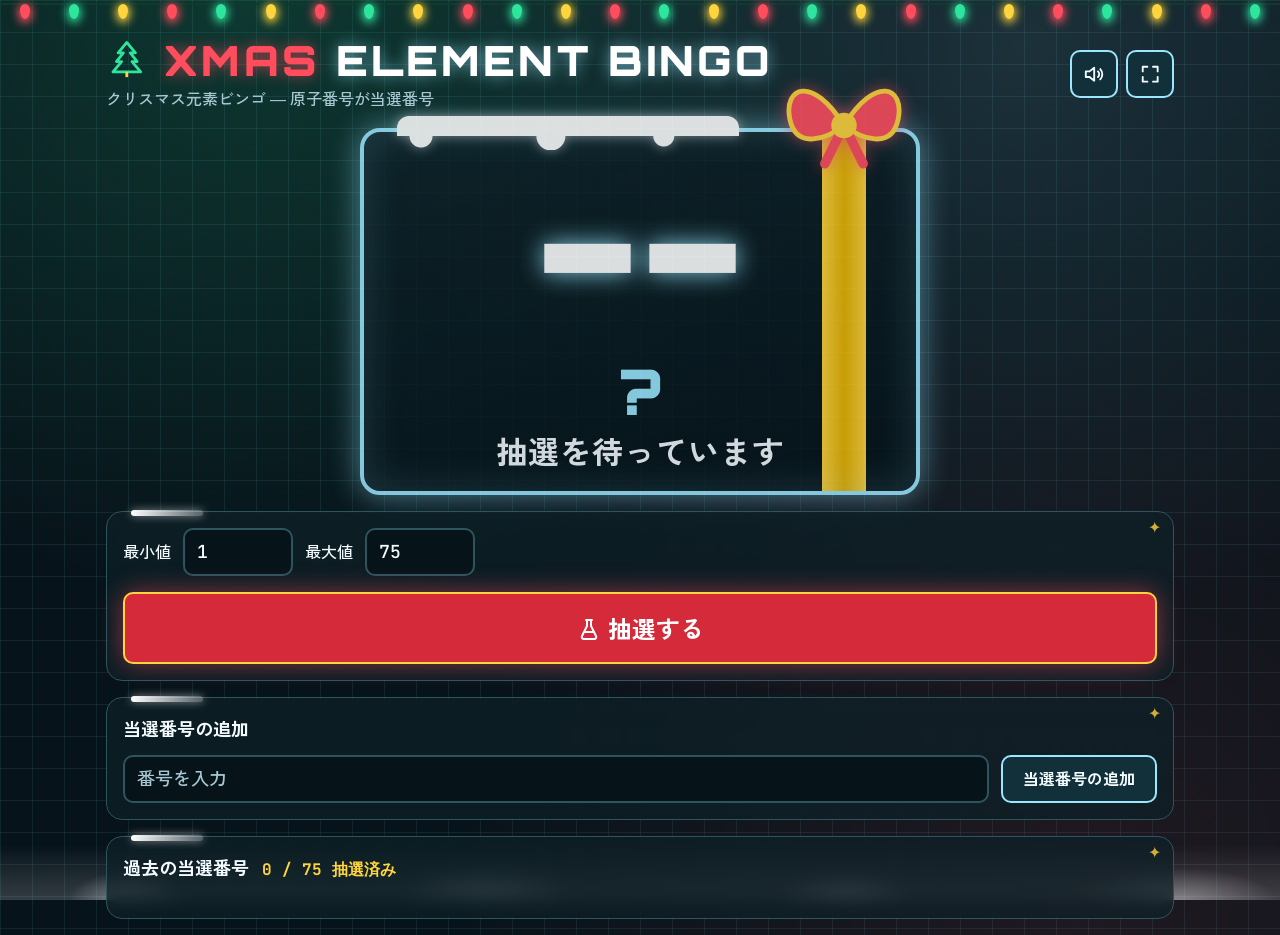
==== commit a0295de7: "Run fully offline: bundle Zen Kaku Gothic New, drop Google Fonts Co-Authored-By: Claude Opus 5.5 (1M" ====
--- a/bingo-app/index.html
+++ b/bingo-app/index.html
@@ -4,9 +4,7 @@
   <meta charset="UTF-8">
   <meta name="viewport" content="width=device-width, initial-scale=1">
   <title>XMAS ELEMENT BINGO | クリスマス元素ビンゴ</title>
-  <link rel="preconnect" href="https://fonts.googleapis.com">
-  <link rel="preconnect" href="https://fonts.gstatic.com" crossorigin>
-  <link href="https://fonts.googleapis.com/css2?family=Zen+Kaku+Gothic+New:wght@500;700&display=swap" rel="stylesheet">
+  <link rel="stylesheet" href="../fonts/zen-kaku-gothic-new.css">
   <link rel="stylesheet" href="style.css">
 </head>
 <body>
--- a/fonts/zen-kaku-gothic-new.css
+++ b/fonts/zen-kaku-gothic-new.css
@@ -0,0 +1,3628 @@
+/* Zen Kaku Gothic New (SIL OFL) — オフライン用に同梱。unicode-range で必要な分だけ読み込まれる */
+/* zen-kaku-gothic-new-[2]-500-normal */
+@font-face {
+  font-family: 'Zen Kaku Gothic New';
+  font-style: normal;
+  font-display: swap;
+  font-weight: 500;
+  src: url(zen-kaku-gothic-new/zen-kaku-gothic-new-2-500-normal.woff2) format('woff2');
+  unicode-range: U+ffd7,U+ffda-ffdc,U+ffe0-ffe2,U+ffe4,U+ffe6,U+ffe8-ffee,U+1f100-1f10c,U+1f110-1f16c,U+1f170-1f1ac,U+1f200-1f202,U+1f210-1f234;
+}
+
+/* zen-kaku-gothic-new-[3]-500-normal */
+@font-face {
+  font-family: 'Zen Kaku Gothic New';
+  font-style: normal;
+  font-display: swap;
+  font-weight: 500;
+  src: url(zen-kaku-gothic-new/zen-kaku-gothic-new-3-500-normal.woff2) format('woff2');
+  unicode-range: U+fa10,U+fa12-fa6d,U+fb00-fb04,U+fe10-fe19,U+fe30-fe42,U+fe44-fe52,U+fe54-fe66,U+fe68-fe6b,U+ff02,U+ff04,U+ff07,U+ff51,U+ff5b,U+ff5d,U+ff5f-ff60,U+ff66,U+ff69,U+ff87,U+ffa1-ffbe,U+ffc2-ffc7,U+ffca-ffcf,U+ffd2-ffd6;
+}
+
+/* zen-kaku-gothic-new-[4]-500-normal */
+@font-face {
+  font-family: 'Zen Kaku Gothic New';
+  font-style: normal;
+  font-display: swap;
+  font-weight: 500;
+  src: url(zen-kaku-gothic-new/zen-kaku-gothic-new-4-500-normal.woff2) format('woff2');
+  unicode-range: U+f92d-f959,U+f95b-f9f2,U+f9f4-fa0b,U+fa0e-fa0f;
+}
+
+/* zen-kaku-gothic-new-[5]-500-normal */
+@font-face {
+  font-family: 'Zen Kaku Gothic New';
+  font-style: normal;
+  font-display: swap;
+  font-weight: 500;
+  src: url(zen-kaku-gothic-new/zen-kaku-gothic-new-5-500-normal.woff2) format('woff2');
+  unicode-range: U+9e8b-9e8c,U+9e8e-9e8f,U+9e91-9e92,U+9e95-9e96,U+9e98,U+9e9b,U+9e9d-9e9e,U+9ea4-9ea5,U+9ea8-9eaa,U+9eac-9eb0,U+9eb3-9eb5,U+9eb8,U+9ebc-9ebf,U+9ec3,U+9ec6,U+9ec8,U+9ecb-9ecd,U+9ecf-9ed1,U+9ed4-9ed5,U+9ed8,U+9edb-9ee0,U+9ee4-9ee5,U+9ee7-9ee8,U+9eec-9ef2,U+9ef4-9ef9,U+9efb-9eff,U+9f02-9f03,U+9f07-9f09,U+9f0e-9f12,U+9f14-9f17,U+9f19-9f1b,U+9f1f-9f22,U+9f26,U+9f2a-9f2c,U+9f2f,U+9f31-9f32,U+9f34,U+9f37,U+9f39-9f3a,U+9f3c-9f3f,U+9f41,U+9f43-9f47,U+9f4a,U+9f4e-9f50,U+9f52-9f58,U+9f5a,U+9f5d-9f61,U+9f63,U+9f66-9f6a,U+9f6c-9f73,U+9f75-9f77,U+9f7a,U+9f7d,U+9f7f,U+9f8f-9f92,U+9f94-9f97,U+9f99,U+9f9c-9fa3,U+9fa5,U+9fb4,U+9fbc-9fc2,U+9fc4,U+9fc6,U+9fcc,U+f900-f92c;
+}
+
+/* zen-kaku-gothic-new-[6]-500-normal */
+@font-face {
+  font-family: 'Zen Kaku Gothic New';
+  font-style: normal;
+  font-display: swap;
+  font-weight: 500;
+  src: url(zen-kaku-gothic-new/zen-kaku-gothic-new-6-500-normal.woff2) format('woff2');
+  unicode-range: U+9c3e,U+9c41,U+9c43-9c4a,U+9c4e-9c50,U+9c52-9c54,U+9c56,U+9c58,U+9c5a-9c61,U+9c63,U+9c65,U+9c67-9c6b,U+9c6d-9c6e,U+9c70,U+9c72,U+9c75-9c78,U+9c7a-9c7c,U+9ce6-9ce7,U+9ceb-9cec,U+9cf0,U+9cf2,U+9cf6-9cf7,U+9cf9,U+9d02-9d03,U+9d06-9d09,U+9d0b,U+9d0e,U+9d11-9d12,U+9d15,U+9d17-9d18,U+9d1b-9d1f,U+9d23,U+9d26,U+9d2a-9d2c,U+9d2f-9d30,U+9d32-9d34,U+9d3a,U+9d3c-9d3f,U+9d41-9d48,U+9d4a,U+9d50-9d54,U+9d59,U+9d5d-9d65,U+9d69-9d6c,U+9d6f-9d70,U+9d72-9d73,U+9d76-9d77,U+9d7a-9d7c,U+9d7e,U+9d83-9d84,U+9d86-9d87,U+9d89-9d8a,U+9d8d-9d8e,U+9d92-9d93,U+9d95-9d9a,U+9da1,U+9da4,U+9da9-9dac,U+9dae,U+9db1-9db2,U+9db5,U+9db8-9dbd,U+9dbf-9dc4,U+9dc6-9dc7,U+9dc9-9dca,U+9dcf,U+9dd3-9dd7,U+9dd9-9dda,U+9dde-9de0,U+9de3,U+9de5-9de7,U+9de9,U+9deb,U+9ded-9df0,U+9df3-9df4,U+9df8,U+9dfd-9dfe,U+9e02,U+9e07,U+9e0a,U+9e0d-9e0e,U+9e10-9e12,U+9e15-9e16,U+9e19-9e1f,U+9e75,U+9e79-9e7d,U+9e80-9e85,U+9e87-9e88;
+}
+
+/* zen-kaku-gothic-new-[7]-500-normal */
+@font-face {
+  font-family: 'Zen Kaku Gothic New';
+  font-style: normal;
+  font-display: swap;
+  font-weight: 500;
+  src: url(zen-kaku-gothic-new/zen-kaku-gothic-new-7-500-normal.woff2) format('woff2');
+  unicode-range: U+9ae5-9ae7,U+9ae9,U+9aeb-9aec,U+9aee-9aef,U+9af1-9af5,U+9af7,U+9af9-9afb,U+9afd,U+9aff-9b06,U+9b08-9b09,U+9b0b-9b0e,U+9b10,U+9b12,U+9b16,U+9b18-9b1d,U+9b1f-9b20,U+9b22-9b23,U+9b25-9b2f,U+9b32-9b35,U+9b37,U+9b39-9b3b,U+9b3d,U+9b43-9b44,U+9b48,U+9b4b-9b4f,U+9b51,U+9b55-9b58,U+9b5b,U+9b5e,U+9b61,U+9b63,U+9b65-9b66,U+9b68,U+9b6a-9b6f,U+9b72-9b79,U+9b7f-9b80,U+9b83-9b87,U+9b89-9b8b,U+9b8d,U+9b8f-9b94,U+9b96-9b97,U+9b9a,U+9b9d-9ba0,U+9ba6-9ba7,U+9ba9-9baa,U+9bac,U+9bb0-9bb2,U+9bb4,U+9bb7-9bb9,U+9bbb-9bbc,U+9bbe-9bc1,U+9bc6-9bc8,U+9bca,U+9bce-9bd2,U+9bd4,U+9bd7-9bd8,U+9bdd,U+9bdf,U+9be1-9be5,U+9be7,U+9bea-9beb,U+9bee-9bf3,U+9bf5,U+9bf7-9bfa,U+9bfd,U+9bff-9c00,U+9c02,U+9c04,U+9c06,U+9c08-9c0d,U+9c0f-9c16,U+9c18-9c1e,U+9c21-9c2a,U+9c2d-9c32,U+9c35-9c37,U+9c39-9c3a,U+9c3d;
+}
+
+/* zen-kaku-gothic-new-[8]-500-normal */
+@font-face {
+  font-family: 'Zen Kaku Gothic New';
+  font-style: normal;
+  font-display: swap;
+  font-weight: 500;
+  src: url(zen-kaku-gothic-new/zen-kaku-gothic-new-8-500-normal.woff2) format('woff2');
+  unicode-range: U+98eb,U+98ed-98ee,U+98f0-98f1,U+98f3,U+98f6,U+9902,U+9907-9909,U+9911-9912,U+9914-9918,U+991a-9922,U+9924,U+9926-9927,U+992b-992c,U+992e,U+9931-9935,U+9939-993e,U+9940-9942,U+9945-9949,U+994b-994e,U+9950-9952,U+9954-9955,U+9958-9959,U+995b-995c,U+995e-9960,U+9963,U+9997-9998,U+999b,U+999d-999f,U+99a3,U+99a5-99a6,U+99a8,U+99ad-99ae,U+99b0-99b2,U+99b5,U+99b9-99ba,U+99bc-99bd,U+99bf,U+99c1,U+99c3,U+99c8-99c9,U+99d1,U+99d3-99d5,U+99d8-99df,U+99e1-99e2,U+99e7,U+99ea-99ee,U+99f0-99f2,U+99f4-99f5,U+99f8-99f9,U+99fb-99fe,U+9a01-9a05,U+9a08,U+9a0a-9a0c,U+9a0f-9a11,U+9a16,U+9a1a,U+9a1e,U+9a20,U+9a22-9a24,U+9a27,U+9a2b,U+9a2d-9a2e,U+9a31,U+9a33,U+9a35-9a38,U+9a3e,U+9a40-9a45,U+9a47,U+9a4a-9a4e,U+9a51-9a52,U+9a54-9a58,U+9a5b,U+9a5d,U+9a5f,U+9a62,U+9a64-9a65,U+9a69-9a6c,U+9aaa,U+9aac-9ab0,U+9ab2,U+9ab4-9ab7,U+9ab9,U+9abb-9ac1,U+9ac3,U+9ac6,U+9ac8,U+9ace-9ad3,U+9ad5-9ad7,U+9adb-9adc,U+9ade-9ae0,U+9ae2-9ae4;
+}
+
+/* zen-kaku-gothic-new-[9]-500-normal */
+@font-face {
+  font-family: 'Zen Kaku Gothic New';
+  font-style: normal;
+  font-display: swap;
+  font-weight: 500;
+  src: url(zen-kaku-gothic-new/zen-kaku-gothic-new-9-500-normal.woff2) format('woff2');
+  unicode-range: U+971d,U+9721-9724,U+9728,U+972a,U+9730-9731,U+9733,U+9736,U+9738-9739,U+973b,U+973d-973e,U+9741-9744,U+9746-974a,U+974d-974f,U+9751,U+9755,U+9757-9758,U+975a-975c,U+9760-9761,U+9763-9764,U+9766-9768,U+976a-976b,U+976e,U+9771,U+9773,U+9776-977d,U+977f-9781,U+9785-9786,U+9789,U+978b,U+978f-9790,U+9795-9797,U+9799-979a,U+979c,U+979e-97a0,U+97a2-97a3,U+97a6,U+97a8,U+97ab-97ac,U+97ae,U+97b1-97b6,U+97b8-97ba,U+97bc,U+97be-97bf,U+97c1,U+97c3-97ce,U+97d0-97d1,U+97d4,U+97d7-97d9,U+97db-97de,U+97e0-97e1,U+97e4,U+97e6,U+97ed-97ef,U+97f1-97f2,U+97f4-97f8,U+97fa,U+9804,U+9807,U+980a,U+980c-980f,U+9814,U+9816-9817,U+9819-981a,U+981c,U+981e,U+9820-9821,U+9823-9826,U+982b,U+982e-9830,U+9832-9835,U+9837,U+9839,U+983d-983e,U+9844,U+9846-9847,U+984a-984b,U+984f,U+9851-9853,U+9856-9857,U+9859-985b,U+9862-9863,U+9865-9866,U+986a-986c,U+986f-9871,U+9873-9875,U+98aa-98ab,U+98ad-98ae,U+98b0-98b1,U+98b4,U+98b6-98b8,U+98ba-98bc,U+98bf,U+98c2-98c8,U+98cb-98cc,U+98ce,U+98dc,U+98de,U+98e0-98e1,U+98e3,U+98e5-98e7,U+98e9-98ea;
+}
+
+/* zen-kaku-gothic-new-[10]-500-normal */
+@font-face {
+  font-family: 'Zen Kaku Gothic New';
+  font-style: normal;
+  font-display: swap;
+  font-weight: 500;
+  src: url(zen-kaku-gothic-new/zen-kaku-gothic-new-10-500-normal.woff2) format('woff2');
+  unicode-range: U+944a,U+944c,U+9452-9453,U+9455,U+9459-945c,U+945e-9463,U+9468,U+946a-946b,U+946d-9472,U+9475,U+9477,U+947c-947f,U+9481,U+9483-9485,U+9578-9579,U+957e-957f,U+9582,U+9584,U+9586-9588,U+958a,U+958c-958f,U+9592,U+9594,U+9596,U+9598-9599,U+959d-95a1,U+95a4,U+95a6-95a9,U+95ab-95ad,U+95b1,U+95b4,U+95b6,U+95b9-95bf,U+95c3,U+95c6,U+95c8-95cd,U+95d0-95d6,U+95d9-95da,U+95dc-95e2,U+95e4-95e6,U+95e8,U+961d-961e,U+9621-9622,U+9624-9626,U+9628,U+962c,U+962e-962f,U+9631,U+9633-9634,U+9637-963a,U+963c-963d,U+9641-9642,U+964b-964c,U+964f,U+9652,U+9654,U+9656-9658,U+965c-965f,U+9661,U+9666,U+966a,U+966c,U+966e,U+9672,U+9674,U+9677,U+967b-967c,U+967e-967f,U+9681-9684,U+9689,U+968b,U+968d,U+9691,U+9695-9698,U+969a,U+969d,U+969f,U+96a4-96aa,U+96ae-96b4,U+96b6,U+96b8-96bb,U+96bd,U+96c1,U+96c9-96cb,U+96cd-96ce,U+96d2,U+96d5-96d6,U+96d8-96da,U+96dc-96df,U+96e9,U+96ef,U+96f1,U+96f9-96fa,U+9702-9706,U+9708-9709,U+970d-970f,U+9711,U+9713-9714,U+9716,U+9719-971b;
+}
+
+/* zen-kaku-gothic-new-[11]-500-normal */
+@font-face {
+  font-family: 'Zen Kaku Gothic New';
+  font-style: normal;
+  font-display: swap;
+  font-weight: 500;
+  src: url(zen-kaku-gothic-new/zen-kaku-gothic-new-11-500-normal.woff2) format('woff2');
+  unicode-range: U+92bc-92bd,U+92bf-92c3,U+92c5-92c8,U+92cb-92d0,U+92d2-92d3,U+92d5,U+92d7-92d9,U+92dc-92dd,U+92df-92e1,U+92e3-92e5,U+92e7-92ea,U+92ec,U+92ee,U+92f0,U+92f2,U+92f7-92fb,U+92ff-9300,U+9302,U+9304,U+9308,U+930d,U+930f-9311,U+9314-9315,U+9318-931a,U+931c-931f,U+9321-9325,U+9327-932b,U+932e,U+9333-9337,U+933a-933b,U+9344,U+9347-934a,U+934d,U+9350-9352,U+9354-9358,U+935a,U+935c,U+935e,U+9360,U+9364-9365,U+9367,U+9369-936d,U+936f-9371,U+9373-9374,U+9376,U+937a,U+937d-9382,U+9388,U+938a-938b,U+938d,U+938f,U+9392,U+9394-9395,U+9397-9398,U+939a-939b,U+939e,U+93a1,U+93a3-93a4,U+93a6,U+93a8-93a9,U+93ab-93ad,U+93b0,U+93b4-93b6,U+93b9-93bb,U+93c1,U+93c3-93cd,U+93d0-93d1,U+93d3,U+93d6-93d9,U+93dc-93df,U+93e2,U+93e4-93e8,U+93f1,U+93f5,U+93f7-93fb,U+93fd,U+9401-9404,U+9407-9409,U+940d-9410,U+9413-9417,U+9419-941a,U+941f,U+9421,U+942b,U+942e-942f,U+9431-9434,U+9436,U+9438,U+943a-943b,U+943d,U+943f,U+9441,U+9443-9445,U+9448;
+}
+
+/* zen-kaku-gothic-new-[12]-500-normal */
+@font-face {
+  font-family: 'Zen Kaku Gothic New';
+  font-style: normal;
+  font-display: swap;
+  font-weight: 500;
+  src: url(zen-kaku-gothic-new/zen-kaku-gothic-new-12-500-normal.woff2) format('woff2');
+  unicode-range: U+9143,U+9146-914c,U+914f,U+9153,U+9156-915b,U+9161,U+9163-9165,U+9167,U+9169,U+916d,U+9172-9174,U+9179-917b,U+9181-9183,U+9185-9187,U+9189-918b,U+918e,U+9191,U+9193-9195,U+9197-9198,U+919e,U+91a1-91a2,U+91a6,U+91a8,U+91aa-91b6,U+91ba-91bd,U+91bf-91c6,U+91c9,U+91cb,U+91d0,U+91d3-91d4,U+91d6-91d7,U+91d9-91db,U+91de-91df,U+91e1,U+91e4-91e6,U+91e9-91ea,U+91ec-91f1,U+91f5-91f7,U+91f9,U+91fb-91fd,U+91ff-9201,U+9204-9207,U+9209-920a,U+920c,U+920e,U+9210-9218,U+921c-921e,U+9223-9226,U+9228-9229,U+922c,U+922e-9230,U+9233,U+9235-923a,U+923c,U+923e-9240,U+9242-9243,U+9245-924b,U+924d-9251,U+9256-925a,U+925c-925e,U+9260-9261,U+9264-9269,U+926e-9270,U+9275-9279,U+927b-927f,U+9288-928a,U+928d-928e,U+9291-9293,U+9295-9297,U+9299,U+929b-929c,U+929f-92a0,U+92a4-92a5,U+92a7-92a8,U+92ab,U+92af,U+92b2-92b3,U+92b6-92bb;
+}
+
+/* zen-kaku-gothic-new-[13]-500-normal */
+@font-face {
+  font-family: 'Zen Kaku Gothic New';
+  font-style: normal;
+  font-display: swap;
+  font-weight: 500;
+  src: url(zen-kaku-gothic-new/zen-kaku-gothic-new-13-500-normal.woff2) format('woff2');
+  unicode-range: U+8f52-8f55,U+8f57-8f58,U+8f5c-8f5e,U+8f61-8f66,U+8f9c-8f9d,U+8f9f-8fa2,U+8fa4-8fa8,U+8fad-8faf,U+8fb4-8fb8,U+8fbe,U+8fc0-8fc2,U+8fc6,U+8fc8,U+8fca-8fcb,U+8fcd,U+8fd0,U+8fd2-8fd3,U+8fd5,U+8fda,U+8fe0,U+8fe2-8fe5,U+8fe8-8fea,U+8fed-8fef,U+8ff1,U+8ff4-8ff6,U+8ff8-8ffb,U+8ffe,U+9002,U+9004-9005,U+9008,U+900b-900e,U+9011,U+9013,U+9015-9016,U+9018,U+901b,U+901e,U+9021,U+9027-902a,U+902c-902d,U+902f,U+9033-9037,U+9039,U+903c,U+903e-903f,U+9041,U+9043-9044,U+9049,U+904c,U+904f-9052,U+9056,U+9058,U+905b-905e,U+9062,U+9066-9068,U+906c,U+906f-9070,U+9072,U+9074,U+9076,U+9079,U+9080-9083,U+9085,U+9087-9088,U+908b-908c,U+908e-9090,U+9095,U+9097-9099,U+909b,U+90a0-90a2,U+90a5,U+90a8,U+90af-90b6,U+90bd-90be,U+90c3-90c5,U+90c7-90c9,U+90cc,U+90d2,U+90d5,U+90d7-90d9,U+90db-90df,U+90e2,U+90e4-90e5,U+90eb,U+90ef-90f0,U+90f2,U+90f4,U+90f6,U+90fe-9100,U+9102,U+9104-9106,U+9108,U+910d,U+9110,U+9112,U+9114-911a,U+911c,U+911e,U+9120,U+9122-9123,U+9125,U+9127,U+9129,U+912d-9132,U+9134,U+9136-9137,U+9139-913a,U+913c-913d;
+}
+
+/* zen-kaku-gothic-new-[14]-500-normal */
+@font-face {
+  font-family: 'Zen Kaku Gothic New';
+  font-style: normal;
+  font-display: swap;
+  font-weight: 500;
+  src: url(zen-kaku-gothic-new/zen-kaku-gothic-new-14-500-normal.woff2) format('woff2');
+  unicode-range: U+8dc0,U+8dc2,U+8dc5-8dc8,U+8dca-8dcc,U+8dce-8dcf,U+8dd1,U+8dd4-8dd7,U+8dd9-8ddb,U+8ddf,U+8de3-8de5,U+8de7,U+8dea-8dec,U+8df0-8df2,U+8df4,U+8dfc-8dfd,U+8dff,U+8e01,U+8e04-8e06,U+8e08-8e09,U+8e0b-8e0c,U+8e10-8e11,U+8e14,U+8e16,U+8e1d-8e23,U+8e26-8e27,U+8e30-8e31,U+8e33-8e39,U+8e3d,U+8e40-8e42,U+8e44,U+8e47-8e50,U+8e54-8e55,U+8e59,U+8e5b-8e64,U+8e69,U+8e6c-8e6d,U+8e6f-8e72,U+8e75-8e77,U+8e79-8e7c,U+8e81-8e85,U+8e89,U+8e8b,U+8e90-8e95,U+8e98-8e9b,U+8e9d-8e9e,U+8ea1-8ea2,U+8ea7,U+8ea9-8eaa,U+8eac-8eb1,U+8eb3,U+8eb5-8eb6,U+8eba-8ebb,U+8ebe,U+8ec0-8ec1,U+8ec3-8ec8,U+8ecb,U+8ecf,U+8ed1,U+8ed4,U+8edb-8edc,U+8ee3,U+8ee8,U+8eeb,U+8eed-8eee,U+8ef0-8ef1,U+8ef7,U+8ef9-8efc,U+8efe,U+8f00,U+8f02,U+8f05,U+8f07-8f08,U+8f0a,U+8f0f-8f10,U+8f12-8f13,U+8f15-8f19,U+8f1b-8f1c,U+8f1e-8f21,U+8f23,U+8f25-8f28,U+8f2b-8f2f,U+8f33-8f37,U+8f39-8f3b,U+8f3e,U+8f40-8f43,U+8f45-8f47,U+8f49-8f4a,U+8f4c-8f4f,U+8f51;
+}
+
+/* zen-kaku-gothic-new-[15]-500-normal */
+@font-face {
+  font-family: 'Zen Kaku Gothic New';
+  font-style: normal;
+  font-display: swap;
+  font-weight: 500;
+  src: url(zen-kaku-gothic-new/zen-kaku-gothic-new-15-500-normal.woff2) format('woff2');
+  unicode-range: U+8b2d,U+8b30,U+8b37,U+8b3c,U+8b3e,U+8b41-8b46,U+8b48-8b49,U+8b4c-8b4f,U+8b51-8b54,U+8b56,U+8b59,U+8b5b,U+8b5e-8b5f,U+8b63,U+8b69,U+8b6b-8b6d,U+8b6f,U+8b71,U+8b74,U+8b76,U+8b78-8b79,U+8b7c-8b81,U+8b84-8b85,U+8b8a-8b8f,U+8b92-8b96,U+8b99-8b9a,U+8b9c-8ba0,U+8c38-8c3a,U+8c3d-8c3f,U+8c41,U+8c45,U+8c47-8c49,U+8c4b-8c4c,U+8c4e-8c51,U+8c53-8c55,U+8c57-8c59,U+8c5b,U+8c5d,U+8c62-8c64,U+8c66,U+8c68-8c69,U+8c6b-8c6d,U+8c73,U+8c75-8c76,U+8c78,U+8c7a-8c7c,U+8c7e,U+8c82,U+8c85-8c87,U+8c89-8c8b,U+8c8d-8c8e,U+8c90,U+8c92-8c94,U+8c98-8c99,U+8c9b-8c9c,U+8c9f,U+8ca4,U+8cad-8cae,U+8cb2-8cb3,U+8cb6,U+8cb9-8cba,U+8cbd,U+8cc1-8cc2,U+8cc4-8cc6,U+8cc8-8cc9,U+8ccb,U+8ccd-8ccf,U+8cd2,U+8cd5-8cd6,U+8cd9-8cda,U+8cdd,U+8ce1,U+8ce3-8ce4,U+8ce6,U+8ce8,U+8cec,U+8cef-8cf2,U+8cf4-8cf5,U+8cf7-8cf8,U+8cfa-8cfb,U+8cfd-8cff,U+8d01,U+8d03-8d04,U+8d07,U+8d09-8d0b,U+8d0d-8d10,U+8d12-8d14,U+8d16-8d17,U+8d1b-8d1d,U+8d65,U+8d67,U+8d69,U+8d6b-8d6e,U+8d71,U+8d73,U+8d76,U+8d7f,U+8d81-8d82,U+8d84,U+8d88,U+8d8d,U+8d90-8d91,U+8d95,U+8d99,U+8d9e-8da0,U+8da6,U+8da8,U+8dab-8dac,U+8daf,U+8db2,U+8db5,U+8db7,U+8db9-8dbc,U+8dbe;
+}
+
+/* zen-kaku-gothic-new-[16]-500-normal */
+@font-face {
+  font-family: 'Zen Kaku Gothic New';
+  font-style: normal;
+  font-display: swap;
+  font-weight: 500;
+  src: url(zen-kaku-gothic-new/zen-kaku-gothic-new-16-500-normal.woff2) format('woff2');
+  unicode-range: U+8973-8975,U+8977,U+897a-897e,U+8980,U+8983,U+8988-898a,U+898d,U+8990,U+8993-8995,U+8998,U+899b-899c,U+899f-89a1,U+89a5-89a6,U+89a9,U+89ac,U+89af-89b0,U+89b2,U+89b4-89b7,U+89ba,U+89bc-89bd,U+89bf-89c1,U+89d4-89d8,U+89da,U+89dc-89dd,U+89e5,U+89e7,U+89e9,U+89eb,U+89ed,U+89f1,U+89f3-89f4,U+89f6,U+89f8-89f9,U+89fd,U+89ff,U+8a01,U+8a04-8a05,U+8a07,U+8a0c,U+8a0f-8a12,U+8a14-8a16,U+8a1b,U+8a1d-8a1e,U+8a20-8a22,U+8a24-8a26,U+8a2b-8a2c,U+8a2f,U+8a35-8a37,U+8a3b,U+8a3d-8a3e,U+8a40-8a41,U+8a43,U+8a45-8a49,U+8a4d-8a4e,U+8a51-8a54,U+8a56-8a58,U+8a5b-8a5d,U+8a61-8a62,U+8a65,U+8a67,U+8a6c-8a6d,U+8a75-8a77,U+8a79-8a7c,U+8a7e-8a80,U+8a82-8a86,U+8a8b,U+8a8f-8a92,U+8a96-8a97,U+8a99-8a9a,U+8a9f,U+8aa1,U+8aa3,U+8aa5-8aaa,U+8aae-8aaf,U+8ab3,U+8ab6-8ab7,U+8abb-8abc,U+8abe,U+8ac2-8ac4,U+8ac6,U+8ac8-8aca,U+8acc-8acd,U+8ad0-8ad1,U+8ad3-8ad5,U+8ad7,U+8ada-8ae2,U+8ae4,U+8ae7,U+8aeb-8aec,U+8aee,U+8af0-8af1,U+8af3-8af7,U+8afa,U+8afc,U+8aff,U+8b01-8b02,U+8b04-8b07,U+8b0a-8b0d,U+8b0f-8b11,U+8b14,U+8b16,U+8b1a,U+8b1c,U+8b1e-8b20,U+8b26,U+8b28,U+8b2b-8b2c;
+}
+
+/* zen-kaku-gothic-new-[17]-500-normal */
+@font-face {
+  font-family: 'Zen Kaku Gothic New';
+  font-style: normal;
+  font-display: swap;
+  font-weight: 500;
+  src: url(zen-kaku-gothic-new/zen-kaku-gothic-new-17-500-normal.woff2) format('woff2');
+  unicode-range: U+87e2-87e6,U+87ea-87ed,U+87ef,U+87f1,U+87f3,U+87f5-87f8,U+87fa-87fb,U+87fe-87ff,U+8801,U+8803,U+8805-8807,U+8809-880b,U+880d-8816,U+8818-881c,U+881e-881f,U+8821-8822,U+8827-8828,U+882d-882e,U+8830-8832,U+8835-8836,U+8839-883c,U+8841-8845,U+8848-884b,U+884d-884e,U+8851-8852,U+8855-8856,U+8858-885a,U+885c,U+885e-8860,U+8862,U+8864,U+8869,U+886b,U+886e-886f,U+8871-8872,U+8875,U+8877,U+8879,U+887b,U+887d-887e,U+8880-8882,U+8888,U+888d,U+8892,U+8897-889c,U+889e-88a0,U+88a2,U+88a4,U+88a8,U+88aa,U+88ae,U+88b0-88b1,U+88b5,U+88b7,U+88ba,U+88bc-88c0,U+88c3-88c4,U+88c6,U+88ca-88ce,U+88d1-88d4,U+88d8-88d9,U+88db,U+88dd-88e1,U+88e7-88e8,U+88ef-88f2,U+88f4-88f5,U+88f7,U+88f9,U+88fc,U+8901-8902,U+8904,U+8906,U+890a,U+890c-890f,U+8913,U+8915-8916,U+8918-891a,U+891c-891e,U+8920,U+8925-8928,U+892a-892b,U+8930-8932,U+8935-893b,U+893e,U+8940-8946,U+8949,U+894c-894d,U+894f,U+8952,U+8956-8957,U+895a-895c,U+895e,U+8960-8964,U+8966,U+896a-896b,U+896d-8970;
+}
+
+/* zen-kaku-gothic-new-[18]-500-normal */
+@font-face {
+  font-family: 'Zen Kaku Gothic New';
+  font-style: normal;
+  font-display: swap;
+  font-weight: 500;
+  src: url(zen-kaku-gothic-new/zen-kaku-gothic-new-18-500-normal.woff2) format('woff2');
+  unicode-range: U+8655-8659,U+865b,U+865d-8664,U+8667,U+8669,U+866c,U+866f,U+8671,U+8675-8677,U+867a-867b,U+867d,U+8687-8689,U+868b-868d,U+8691,U+8693,U+8695-8696,U+8698,U+869a,U+869c-869d,U+86a1,U+86a3-86a4,U+86a6-86ab,U+86ad,U+86af-86b1,U+86b3-86b9,U+86bf-86c1,U+86c3-86c6,U+86c9,U+86cb,U+86ce,U+86d1-86d2,U+86d4-86d5,U+86d7,U+86da,U+86dc,U+86de-86e0,U+86e3-86e7,U+86e9,U+86ec-86ed,U+86ef,U+86f8-86fe,U+8700,U+8703-870b,U+870d-8714,U+8719-871a,U+871e-871f,U+8721-8723,U+8725,U+8728-8729,U+872e-872f,U+8731-8732,U+8734,U+8737,U+8739-8740,U+8743,U+8745,U+8749,U+874b-874e,U+8751,U+8753,U+8755,U+8757-8759,U+875d,U+875f-8761,U+8763-8766,U+8768,U+876a,U+876e-876f,U+8771-8772,U+8774,U+8778,U+877b-877c,U+877f,U+8782-8789,U+878b-878c,U+878e,U+8790,U+8793,U+8795,U+8797-8799,U+879e-87a0,U+87a2-87a3,U+87a7,U+87ab-87af,U+87b1,U+87b3,U+87b5,U+87bb,U+87bd-87c1,U+87c4,U+87c6-87cb,U+87ce,U+87d0,U+87d2,U+87d5-87d6,U+87d9-87da,U+87dc,U+87df-87e0;
+}
+
+/* zen-kaku-gothic-new-[19]-500-normal */
+@font-face {
+  font-family: 'Zen Kaku Gothic New';
+  font-style: normal;
+  font-display: swap;
+  font-weight: 500;
+  src: url(zen-kaku-gothic-new/zen-kaku-gothic-new-19-500-normal.woff2) format('woff2');
+  unicode-range: U+84b4,U+84b9-84bb,U+84bd-84c2,U+84c6-84ca,U+84cc-84d1,U+84d3,U+84d6,U+84d9-84da,U+84dc,U+84e7,U+84ea,U+84ec,U+84ef-84f2,U+84f4,U+84f7,U+84fa-84fd,U+84ff-8500,U+8502-8503,U+8506-8507,U+850c,U+850e,U+8510,U+8514-8515,U+8517-8518,U+851a-851c,U+851e-851f,U+8521-8525,U+8527,U+852a-852c,U+852f,U+8532-8534,U+8536,U+853e-8541,U+8543,U+8546,U+8548,U+854a-854b,U+854f-8553,U+8555-855a,U+855c-8564,U+8569-856b,U+856d,U+856f,U+8577,U+8579-857b,U+857d-8581,U+8585-8586,U+8588-858c,U+858f-8591,U+8593,U+8597-8598,U+859b-859d,U+859f-85a0,U+85a2,U+85a4-85a5,U+85a7-85a8,U+85ad-85b0,U+85b4,U+85b6-85ba,U+85bc-85bf,U+85c1-85c2,U+85c7,U+85c9-85cb,U+85ce-85d0,U+85d5,U+85d8-85da,U+85dc,U+85df-85e1,U+85e5-85e6,U+85e8,U+85ed,U+85f3-85f4,U+85f6-85f7,U+85f9-85fa,U+85fc,U+85fe-8600,U+8602,U+8604-8606,U+860a-860b,U+860d-860e,U+8610-8613,U+8616-861b,U+861e,U+8621-8622,U+8624,U+8627,U+8629,U+862f-8630,U+8636,U+8638-863a,U+863c-863d,U+863f-8642,U+8646,U+864d,U+8652-8654;
+}
+
+/* zen-kaku-gothic-new-[20]-500-normal */
+@font-face {
+  font-family: 'Zen Kaku Gothic New';
+  font-style: normal;
+  font-display: swap;
+  font-weight: 500;
+  src: url(zen-kaku-gothic-new/zen-kaku-gothic-new-20-500-normal.woff2) format('woff2');
+  unicode-range: U+82e8,U+82ea,U+82ed,U+82ef,U+82f3-82f4,U+82f6-82f7,U+82f9,U+82fb,U+82fd-82fe,U+8300-8301,U+8303,U+8306-8308,U+830a-830c,U+8316-8318,U+831b,U+831d-831f,U+8321-8323,U+832b-8335,U+8337,U+833a,U+833c-833d,U+8340,U+8342-8347,U+834a,U+834d-8351,U+8353-8357,U+835a,U+8362-8363,U+8370,U+8373,U+8375,U+8378,U+837c-837d,U+837f-8380,U+8382,U+8384-8387,U+838a,U+838d-838e,U+8392-8396,U+8398-83a0,U+83a2,U+83a6-83ad,U+83b1,U+83b5,U+83bd-83c1,U+83c7,U+83c9,U+83ce-83d1,U+83d4,U+83d6,U+83d8,U+83dd,U+83df-83e1,U+83e5,U+83e8,U+83ea-83eb,U+83f0,U+83f2,U+83f4,U+83f6-83f9,U+83fb-83fd,U+8401,U+8403-8404,U+8406-8407,U+840a-840b,U+840d,U+840f,U+8411,U+8413,U+8415,U+8417,U+8419,U+8420,U+8422,U+842a,U+842f,U+8431,U+8435,U+8438-8439,U+843c,U+8445-8448,U+844a,U+844d-844f,U+8451-8452,U+8456,U+8458-845a,U+845c,U+845f-8462,U+8464-8467,U+8469-846b,U+846d-8470,U+8473-8474,U+8476-847a,U+847c-847d,U+8481-8482,U+8484-8485,U+848b,U+8490,U+8492-8493,U+8495,U+8497,U+849c,U+849e-849f,U+84a1,U+84a6,U+84a8-84aa,U+84ad,U+84af,U+84b1;
+}
+
+/* zen-kaku-gothic-new-[21]-500-normal */
+@font-face {
+  font-family: 'Zen Kaku Gothic New';
+  font-style: normal;
+  font-display: swap;
+  font-weight: 500;
+  src: url(zen-kaku-gothic-new/zen-kaku-gothic-new-21-500-normal.woff2) format('woff2');
+  unicode-range: U+814a,U+814c,U+8151-8153,U+8157,U+815f-8161,U+8165-8169,U+816d-816f,U+8171,U+8173-8174,U+8177,U+8180-8186,U+8188,U+818a-818b,U+818e,U+8190,U+8193,U+8195-8196,U+8198,U+819b,U+819e,U+81a0,U+81a2,U+81a4,U+81a9,U+81ae,U+81b0,U+81b2,U+81b4-81b5,U+81b8,U+81ba-81bb,U+81bd-81be,U+81c0-81c3,U+81c5-81c6,U+81c8-81cb,U+81cd-81cf,U+81d1,U+81d5-81db,U+81dd-81e1,U+81e4-81e5,U+81e7,U+81eb-81ec,U+81ef-81f2,U+81f5-81f6,U+81f8-81fb,U+81fd-8205,U+8209-820b,U+820d,U+820f,U+8212-8214,U+8216,U+8219-821d,U+8221-8222,U+8228-8229,U+822b,U+822e,U+8232-8235,U+8237-8238,U+823a,U+823c,U+8240,U+8243-8246,U+8249,U+824b,U+824e-824f,U+8251,U+8256-825a,U+825c-825d,U+825f-8260,U+8262-8264,U+8267-8268,U+826a-826b,U+826d-826e,U+8271,U+8274,U+8277,U+8279,U+827b,U+827d-8281,U+8283-8284,U+8287,U+8289-828a,U+828d-828e,U+8291-8294,U+8296,U+8298-829b,U+829f-82a1,U+82a3-82a4,U+82a7-82ac,U+82ae,U+82b0,U+82b2,U+82b4,U+82b7,U+82ba-82bc,U+82be-82bf,U+82c5-82c6,U+82d0,U+82d2-82d3,U+82d5,U+82d9-82da,U+82dc,U+82de-82e4,U+82e7;
+}
+
+/* zen-kaku-gothic-new-[22]-500-normal */
+@font-face {
+  font-family: 'Zen Kaku Gothic New';
+  font-style: normal;
+  font-display: swap;
+  font-weight: 500;
+  src: url(zen-kaku-gothic-new/zen-kaku-gothic-new-22-500-normal.woff2) format('woff2');
+  unicode-range: U+7f77-7f79,U+7f7d-7f80,U+7f82-7f83,U+7f86-7f88,U+7f8b-7f8d,U+7f8f-7f91,U+7f94,U+7f96-7f97,U+7f9a,U+7f9c-7f9d,U+7fa1-7fa3,U+7fa6,U+7faa,U+7fad-7faf,U+7fb2,U+7fb4,U+7fb6,U+7fb8-7fb9,U+7fbc,U+7fbf-7fc0,U+7fc3,U+7fc5-7fc6,U+7fc8,U+7fca,U+7fce-7fcf,U+7fd5,U+7fdb,U+7fdf,U+7fe1,U+7fe3,U+7fe5-7fe6,U+7fe8-7fe9,U+7feb-7fec,U+7fee-7ff0,U+7ff2-7ff3,U+7ff9-7ffa,U+7ffd-7fff,U+8002,U+8004,U+8006-8008,U+800a-800f,U+8011-8014,U+8016,U+8018-8019,U+801c-8021,U+8024,U+8026,U+8028,U+802c,U+802e,U+8030,U+8034-8035,U+8037,U+8039-8040,U+8043-8044,U+8046,U+804a,U+8052,U+8058,U+805a,U+805f-8060,U+8062,U+8064,U+8066,U+8068,U+806d,U+806f-8073,U+8075-8076,U+8079,U+807b,U+807d-8081,U+8084-8088,U+808b,U+808e,U+8093,U+8099-809a,U+809c,U+809e,U+80a4,U+80a6-80a7,U+80ab-80ad,U+80b1,U+80b8-80b9,U+80c4-80c5,U+80c8,U+80ca,U+80cd,U+80cf,U+80d2,U+80d4-80db,U+80dd,U+80e0,U+80e4-80e6,U+80ed-80f3,U+80f5-80f7,U+80f9-80fc,U+80fe,U+8101,U+8103,U+8109,U+810b,U+810d,U+8116-8118,U+811b-811c,U+811e,U+8120,U+8123-8124,U+8127,U+8129,U+812b-812c,U+812f-8130,U+8135,U+8139-813a,U+813c-813e,U+8141,U+8145-8147;
+}
+
+/* zen-kaku-gothic-new-[23]-500-normal */
+@font-face {
+  font-family: 'Zen Kaku Gothic New';
+  font-style: normal;
+  font-display: swap;
+  font-weight: 500;
+  src: url(zen-kaku-gothic-new/zen-kaku-gothic-new-23-500-normal.woff2) format('woff2');
+  unicode-range: U+7d57,U+7d59-7d5d,U+7d63,U+7d65,U+7d67,U+7d6a,U+7d6e,U+7d70,U+7d72-7d73,U+7d78,U+7d7a-7d7b,U+7d7d,U+7d7f,U+7d81-7d83,U+7d85-7d86,U+7d88-7d89,U+7d8b-7d8d,U+7d8f,U+7d91,U+7d93,U+7d96-7d97,U+7d9b-7da0,U+7da2-7da3,U+7da6-7da7,U+7daa-7dac,U+7dae-7db0,U+7db3,U+7db5-7db9,U+7dbd,U+7dc0,U+7dc2-7dc7,U+7dcc-7dce,U+7dd0,U+7dd5-7dd9,U+7ddc-7dde,U+7de1-7de6,U+7dea-7ded,U+7df1-7df2,U+7df5-7df6,U+7df9-7dfa,U+7e00,U+7e05,U+7e08-7e0b,U+7e10-7e12,U+7e15,U+7e17,U+7e1c-7e1d,U+7e1f-7e23,U+7e27-7e28,U+7e2c-7e2d,U+7e2f,U+7e31-7e33,U+7e35-7e37,U+7e39-7e3b,U+7e3d,U+7e3f,U+7e43-7e48,U+7e4e,U+7e50,U+7e52,U+7e56,U+7e58-7e5a,U+7e5d-7e5f,U+7e61-7e62,U+7e65-7e67,U+7e69-7e6b,U+7e6d-7e6f,U+7e73,U+7e75,U+7e78-7e79,U+7e7b-7e7f,U+7e81-7e83,U+7e86-7e8a,U+7e8c-7e8e,U+7e90-7e96,U+7e98,U+7e9a-7e9f,U+7f38,U+7f3a-7f3f,U+7f43-7f45,U+7f47,U+7f4c-7f50,U+7f52-7f55,U+7f58,U+7f5b-7f5d,U+7f5f,U+7f61,U+7f63-7f69,U+7f6b,U+7f6d,U+7f71;
+}
+
+/* zen-kaku-gothic-new-[24]-500-normal */
+@font-face {
+  font-family: 'Zen Kaku Gothic New';
+  font-style: normal;
+  font-display: swap;
+  font-weight: 500;
+  src: url(zen-kaku-gothic-new/zen-kaku-gothic-new-24-500-normal.woff2) format('woff2');
+  unicode-range: U+7bc8,U+7bca-7bcc,U+7bcf,U+7bd4,U+7bd6-7bd7,U+7bd9-7bdb,U+7bdd,U+7be5-7be6,U+7be8-7bea,U+7bf0,U+7bf2-7bfa,U+7bfc,U+7bfe,U+7c00-7c04,U+7c06-7c07,U+7c09,U+7c0b-7c0f,U+7c11-7c14,U+7c17,U+7c19,U+7c1b,U+7c1e-7c20,U+7c23,U+7c25-7c28,U+7c2a-7c2c,U+7c2f,U+7c31,U+7c33-7c34,U+7c36-7c3a,U+7c3d-7c3e,U+7c40,U+7c42-7c43,U+7c45-7c46,U+7c4a,U+7c4c,U+7c4f-7c5f,U+7c61,U+7c63-7c65,U+7c67,U+7c69,U+7c6c-7c70,U+7c72,U+7c75,U+7c79,U+7c7b-7c7e,U+7c81-7c83,U+7c86-7c87,U+7c8d,U+7c8f-7c90,U+7c94,U+7c9e,U+7ca0-7ca2,U+7ca4-7ca6,U+7ca8,U+7cab,U+7cad-7cae,U+7cb0-7cb3,U+7cb6-7cb7,U+7cb9-7cbd,U+7cbf-7cc0,U+7cc2,U+7cc4-7cc5,U+7cc7-7cca,U+7ccd-7ccf,U+7cd2-7cd5,U+7cd7-7cda,U+7cdc-7cdd,U+7cdf-7ce0,U+7ce2,U+7ce6,U+7ce9,U+7ceb,U+7cef,U+7cf2,U+7cf4-7cf6,U+7cf9-7cfa,U+7cfe,U+7d02-7d03,U+7d06-7d0a,U+7d0f,U+7d11-7d13,U+7d15-7d16,U+7d1c-7d1e,U+7d23,U+7d26,U+7d2a,U+7d2c-7d2e,U+7d31-7d32,U+7d35,U+7d3c-7d41,U+7d43,U+7d45,U+7d47-7d48,U+7d4b,U+7d4d-7d4f,U+7d51,U+7d53,U+7d55-7d56;
+}
+
+/* zen-kaku-gothic-new-[25]-500-normal */
+@font-face {
+  font-family: 'Zen Kaku Gothic New';
+  font-style: normal;
+  font-display: swap;
+  font-weight: 500;
+  src: url(zen-kaku-gothic-new/zen-kaku-gothic-new-25-500-normal.woff2) format('woff2');
+  unicode-range: U+7a17-7a19,U+7a1b,U+7a1e-7a21,U+7a27,U+7a2b,U+7a2d,U+7a2f-7a31,U+7a34-7a35,U+7a37-7a3b,U+7a3e,U+7a43-7a49,U+7a4c,U+7a4e,U+7a50,U+7a55-7a57,U+7a59,U+7a5c-7a5d,U+7a5f-7a63,U+7a65,U+7a67,U+7a69-7a6a,U+7a6d,U+7a70,U+7a75,U+7a78-7a79,U+7a7d-7a7e,U+7a80,U+7a82,U+7a84-7a86,U+7a88,U+7a8a-7a8b,U+7a90-7a91,U+7a94-7a98,U+7a9e,U+7aa0,U+7aa3,U+7aa9,U+7aac,U+7ab0,U+7ab3,U+7ab5-7ab6,U+7ab9-7abf,U+7ac3,U+7ac5-7aca,U+7acc-7acf,U+7ad1-7ad3,U+7ad5,U+7ada-7adb,U+7add,U+7adf,U+7ae1-7ae2,U+7ae6-7aed,U+7af0-7af1,U+7af4,U+7af8,U+7afa-7afb,U+7afd-7afe,U+7b02,U+7b04,U+7b06-7b08,U+7b0a-7b0b,U+7b0f,U+7b12,U+7b14,U+7b18-7b19,U+7b1e-7b1f,U+7b23,U+7b25,U+7b27-7b2b,U+7b2d-7b31,U+7b33-7b36,U+7b3b,U+7b3d,U+7b3f-7b41,U+7b45,U+7b47,U+7b4c-7b50,U+7b53,U+7b55,U+7b5d,U+7b60,U+7b64-7b66,U+7b69-7b6a,U+7b6c-7b75,U+7b77,U+7b79-7b7a,U+7b7f,U+7b84,U+7b86,U+7b89,U+7b8d-7b92,U+7b96,U+7b98-7ba0,U+7ba5,U+7bac-7bad,U+7baf-7bb0,U+7bb2,U+7bb4-7bb6,U+7bba-7bbd,U+7bc1-7bc2,U+7bc5-7bc6;
+}
+
+/* zen-kaku-gothic-new-[26]-500-normal */
+@font-face {
+  font-family: 'Zen Kaku Gothic New';
+  font-style: normal;
+  font-display: swap;
+  font-weight: 500;
+  src: url(zen-kaku-gothic-new/zen-kaku-gothic-new-26-500-normal.woff2) format('woff2');
+  unicode-range: U+7851-7852,U+785c,U+785e,U+7860-7861,U+7863-7864,U+7868,U+786a,U+786e-786f,U+7872,U+7874,U+787a,U+787c,U+787e,U+7886-7887,U+788a,U+788c-788f,U+7893-7895,U+7898,U+789a,U+789d-789f,U+78a1,U+78a3-78a4,U+78a8-78aa,U+78ac-78ad,U+78af-78b3,U+78b5,U+78bb-78bf,U+78c5-78cc,U+78ce,U+78d1-78d6,U+78da-78db,U+78df-78e1,U+78e4,U+78e6-78e7,U+78ea,U+78ec,U+78f2-78f4,U+78f6-78f7,U+78f9-78fb,U+78fd-7901,U+7906-7907,U+790c,U+7910-7912,U+7919-791c,U+791e-7920,U+7925-792e,U+7930-7931,U+7934-7935,U+793b,U+793d,U+793f,U+7941-7942,U+7944-7946,U+794a-794b,U+794f,U+7951,U+7954-7955,U+7957-7958,U+795a-795c,U+795f-7960,U+7962,U+7967,U+7969,U+796b,U+7972,U+7977,U+7979-797c,U+797e-7980,U+798a-798e,U+7991,U+7993-7996,U+7998,U+799b-799d,U+79a1,U+79a6-79ab,U+79ae-79b1,U+79b3-79b4,U+79b8-79bb,U+79bd-79be,U+79c2,U+79c4,U+79c7-79ca,U+79cc-79cd,U+79cf,U+79d4-79d6,U+79da,U+79dd-79e3,U+79e5,U+79e7,U+79ea-79ed,U+79f1,U+79f8,U+79fc,U+7a02-7a03,U+7a05,U+7a07-7a0a,U+7a0c-7a0d,U+7a11,U+7a15;
+}
+
+/* zen-kaku-gothic-new-[27]-500-normal */
+@font-face {
+  font-family: 'Zen Kaku Gothic New';
+  font-style: normal;
+  font-display: swap;
+  font-weight: 500;
+  src: url(zen-kaku-gothic-new/zen-kaku-gothic-new-27-500-normal.woff2) format('woff2');
+  unicode-range: U+768c-768e,U+7690,U+7693,U+7695-7696,U+7699-76a8,U+76aa,U+76ad,U+76af-76b0,U+76b4,U+76b6-76ba,U+76bd,U+76c1-76c3,U+76c5,U+76c8-76c9,U+76cb-76ce,U+76d2,U+76d4,U+76d6,U+76d9,U+76dc,U+76de,U+76e0-76e1,U+76e5-76e8,U+76ea-76ec,U+76f0-76f1,U+76f6,U+76f9,U+76fb-76fc,U+7700,U+7704,U+7706-7708,U+770a,U+770e,U+7712,U+7714-7715,U+7717,U+7719-771c,U+7722,U+7724-7726,U+7728,U+772d-772f,U+7734-7739,U+773d-773e,U+7742,U+7745-7747,U+774a,U+774d-774f,U+7752,U+7756-7758,U+775a-775c,U+775e-7760,U+7762,U+7764-7765,U+7767,U+776a-776c,U+7770,U+7772-7774,U+7779-777a,U+777c-7780,U+7784,U+778b-778e,U+7794-7796,U+779a,U+779e-77a0,U+77a2,U+77a4-77a5,U+77a7,U+77a9-77aa,U+77ae-77b1,U+77b5-77b7,U+77b9,U+77bb-77bf,U+77c3,U+77c7,U+77c9,U+77cd,U+77d1-77d2,U+77d5,U+77d7,U+77d9-77da,U+77dc,U+77de-77e0,U+77e3-77e4,U+77e6-77e7,U+77e9-77ea,U+77ec,U+77ee,U+77f0-77f1,U+77f4,U+77f8,U+77fb-77fc,U+7805-7806,U+7809,U+780c-780e,U+7811-7812,U+7819,U+781d,U+7820-7823,U+7826-7827,U+782c-782e,U+7830,U+7835,U+7837,U+783a,U+783f,U+7843-7845,U+7847-7848,U+784c,U+784e-784f;
+}
+
+/* zen-kaku-gothic-new-[28]-500-normal */
+@font-face {
+  font-family: 'Zen Kaku Gothic New';
+  font-style: normal;
+  font-display: swap;
+  font-weight: 500;
+  src: url(zen-kaku-gothic-new/zen-kaku-gothic-new-28-500-normal.woff2) format('woff2');
+  unicode-range: U+7511-7513,U+7515-7517,U+751c,U+751e,U+7520-7522,U+7524,U+7526-7527,U+7529-752c,U+752f,U+7536,U+7538-7539,U+753c-7540,U+7543-7544,U+7546-754b,U+754d-7550,U+7552,U+7557,U+755a-755b,U+755d-755f,U+7561-7562,U+7564,U+7566-7567,U+7569,U+756b-756d,U+756f,U+7571-7572,U+7574-757e,U+7581-7582,U+7585-7587,U+7589-758c,U+758f-7590,U+7592-7595,U+7599-759a,U+759c-759d,U+75a2-75a5,U+75b0-75b1,U+75b3-75b5,U+75b7-75b8,U+75ba,U+75bd,U+75bf-75c4,U+75c6,U+75ca,U+75cc-75cf,U+75d3-75d4,U+75d7-75d8,U+75dc-75e1,U+75e3-75e4,U+75e7,U+75ec,U+75ee-75f3,U+75f9,U+75fc,U+75fe-7604,U+7607-760c,U+760f,U+7612-7613,U+7615-7616,U+7618-7619,U+761b-7629,U+762d,U+7630,U+7632-7635,U+7638-763c,U+7640-7641,U+7643-764b,U+764e,U+7655,U+7658-7659,U+765c,U+765f,U+7661-7662,U+7664-7665,U+7667-766a,U+766c-7672,U+7674,U+7676,U+7678,U+7680-7683,U+7685,U+7688,U+768b;
+}
+
+/* zen-kaku-gothic-new-[29]-500-normal */
+@font-face {
+  font-family: 'Zen Kaku Gothic New';
+  font-style: normal;
+  font-display: swap;
+  font-weight: 500;
+  src: url(zen-kaku-gothic-new/zen-kaku-gothic-new-29-500-normal.woff2) format('woff2');
+  unicode-range: U+736c,U+736e-7371,U+7375,U+7377-737c,U+7380-7381,U+7383,U+7385-7386,U+738a,U+738e,U+7390,U+7393-7398,U+739c,U+739e-73a0,U+73a2,U+73a5-73a6,U+73a8,U+73aa-73ab,U+73ad,U+73b3,U+73b5,U+73b7,U+73b9-73bd,U+73bf,U+73c5-73c6,U+73c9-73cc,U+73ce-73cf,U+73d2-73d3,U+73d6,U+73d9,U+73dd-73de,U+73e1,U+73e3-73e7,U+73e9-73ea,U+73ee,U+73f1,U+73f4-73f5,U+73f7-73fb,U+73fd,U+73ff-7401,U+7404-7405,U+7407,U+740a,U+7411,U+7413,U+741a-741b,U+7421,U+7424,U+7426,U+7428-7431,U+7433,U+7439-743a,U+743f-7441,U+7443-7444,U+7446-7447,U+744b,U+744d,U+7451-7453,U+7455,U+7457,U+7459-745a,U+745c-745d,U+745f,U+7462-7464,U+7466-746b,U+746d-7473,U+7476,U+747e,U+7480-7481,U+7485-7489,U+748b,U+748f-7492,U+7497-749a,U+749c,U+749e-74a3,U+74a5-74a6,U+74a8-74ab,U+74ae-74af,U+74b1-74b2,U+74b5,U+74b9-74bb,U+74bd,U+74bf,U+74c8-74ca,U+74cc,U+74cf-74d0,U+74d3-74d4,U+74d6,U+74d8,U+74da-74db,U+74de-74e0,U+74e3-74e4,U+74e7-74eb,U+74ee-74f2,U+74f4,U+74f7-74f8,U+74fa-74fc,U+74ff,U+7501,U+7503-7506,U+750c-750e;
+}
+
+/* zen-kaku-gothic-new-[30]-500-normal */
+@font-face {
+  font-family: 'Zen Kaku Gothic New';
+  font-style: normal;
+  font-display: swap;
+  font-weight: 500;
+  src: url(zen-kaku-gothic-new/zen-kaku-gothic-new-30-500-normal.woff2) format('woff2');
+  unicode-range: U+7166,U+7168,U+716c,U+7179,U+7180,U+7184-7185,U+7187-7188,U+718c,U+718f,U+7192,U+7194-7196,U+7199-719b,U+71a0,U+71a2,U+71a8,U+71ac,U+71ae-71b0,U+71b2-71b3,U+71b9-71ba,U+71be-71c1,U+71c4,U+71c9,U+71cb-71cc,U+71ce,U+71d0,U+71d2-71d4,U+71d6-71d7,U+71d9-71da,U+71dc,U+71df-71e0,U+71e6-71e7,U+71ec-71ee,U+71f4-71f5,U+71f8-71f9,U+71fc,U+71fe-7200,U+7207-7209,U+720d,U+7210,U+7213,U+7215,U+7217,U+721a,U+721d,U+721f,U+7224,U+7228,U+722b,U+722d,U+722f-7230,U+7232,U+7234,U+7238-7239,U+723b-723c,U+723e-7243,U+7245-7246,U+724b,U+724e-7250,U+7252-7253,U+7255-7258,U+725a,U+725c,U+725e,U+7260,U+7263,U+7268,U+726b,U+726e-726f,U+7271,U+7274,U+7277-7278,U+727b-727c,U+727e-7282,U+7284,U+7287,U+7289,U+728d-728e,U+7292-7293,U+7296,U+729b,U+72a2,U+72a7-72a8,U+72ad-72ae,U+72b0-72b2,U+72b4,U+72b9,U+72be,U+72c0-72c1,U+72c3-72c4,U+72c6-72c7,U+72c9,U+72cc,U+72ce,U+72d2,U+72d5-72d6,U+72d8,U+72df-72e2,U+72e5,U+72f3-72f4,U+72f7,U+72f9-72fb,U+72fd-72fe,U+7302,U+7304-7305,U+7307,U+730a-730b,U+730d,U+7312-7313,U+7316-7319,U+731c-731e,U+7322,U+7324,U+7327-7329,U+732c,U+732f,U+7331-7337,U+7339-733b,U+733d-733e,U+7343,U+734d-7350,U+7352,U+7356-7358,U+735d-7360,U+7366-736b;
+}
+
+/* zen-kaku-gothic-new-[31]-500-normal */
+@font-face {
+  font-family: 'Zen Kaku Gothic New';
+  font-style: normal;
+  font-display: swap;
+  font-weight: 500;
+  src: url(zen-kaku-gothic-new/zen-kaku-gothic-new-31-500-normal.woff2) format('woff2');
+  unicode-range: U+6f58-6f5b,U+6f5d-6f5e,U+6f60-6f62,U+6f66,U+6f68,U+6f6c-6f6d,U+6f6f,U+6f74,U+6f78,U+6f7a,U+6f7c-6f7e,U+6f80,U+6f82-6f83,U+6f86-6f88,U+6f8b-6f8e,U+6f90-6f94,U+6f96-6f98,U+6f9a,U+6f9d,U+6f9f-6fa1,U+6fa3,U+6fa5-6fa8,U+6fae-6fb1,U+6fb3,U+6fb5-6fb7,U+6fb9,U+6fbc,U+6fbe,U+6fc2,U+6fc5-6fca,U+6fd4-6fd5,U+6fd8,U+6fda-6fdb,U+6fde-6fe0,U+6fe4,U+6fe8-6fe9,U+6feb-6fec,U+6fee,U+6ff0,U+6ff3,U+6ff5-6ff6,U+6ff9-6ffa,U+6ffc-6ffe,U+7000-7001,U+7005-7007,U+7009-700b,U+700d,U+700f,U+7011,U+7015,U+7017-7018,U+701a-701b,U+701d-7020,U+7023,U+7026,U+7028,U+702f-7030,U+7032,U+7034,U+7037,U+7039-703a,U+703c,U+703e,U+7043-7044,U+7047-704c,U+704e,U+7051,U+7054-7055,U+705d-705e,U+7064-7065,U+7069,U+706c,U+706e,U+7075-7076,U+707e,U+7081,U+7085-7086,U+7094-7098,U+709b,U+709f,U+70a4,U+70ab-70ac,U+70ae-70b1,U+70b3-70b4,U+70b7,U+70bb,U+70ca-70cb,U+70d1,U+70d3-70d6,U+70d8-70d9,U+70dc-70dd,U+70df,U+70e4,U+70ec,U+70f1,U+70fa,U+70fd,U+7103-7108,U+710b-710c,U+710f,U+7114,U+7119,U+711c,U+711e,U+7120,U+712b,U+712d-7131,U+7138,U+7141,U+7145-7147,U+7149-714b,U+7150-7153,U+7155-7157,U+715a,U+715c,U+715e,U+7160,U+7162,U+7164-7165;
+}
+
+/* zen-kaku-gothic-new-[32]-500-normal */
+@font-face {
+  font-family: 'Zen Kaku Gothic New';
+  font-style: normal;
+  font-display: swap;
+  font-weight: 500;
+  src: url(zen-kaku-gothic-new/zen-kaku-gothic-new-32-500-normal.woff2) format('woff2');
+  unicode-range: U+6d7c,U+6d80-6d82,U+6d85,U+6d87,U+6d89-6d8a,U+6d8c-6d8e,U+6d91-6d98,U+6d9c,U+6daa-6dac,U+6dae,U+6db4-6db5,U+6db7-6db9,U+6dbd,U+6dbf,U+6dc2,U+6dc4-6dc8,U+6dca,U+6dcc,U+6dce-6dd0,U+6dd2,U+6dd5-6dd6,U+6dd8-6ddb,U+6ddd-6de0,U+6de2,U+6de4-6de6,U+6de8-6dea,U+6dec,U+6dee-6df0,U+6df2,U+6df4,U+6df6,U+6df8-6dfa,U+6dfc,U+6e00,U+6e04,U+6e0a,U+6e17,U+6e19,U+6e1d-6e20,U+6e22-6e25,U+6e27,U+6e2b,U+6e2d-6e2e,U+6e32,U+6e34,U+6e36,U+6e38-6e3c,U+6e42-6e45,U+6e48-6e49,U+6e4b-6e4f,U+6e51-6e54,U+6e57,U+6e5b-6e5f,U+6e62-6e63,U+6e68,U+6e6b,U+6e6e,U+6e72-6e73,U+6e76,U+6e7b,U+6e7d,U+6e82,U+6e89,U+6e8c-6e8d,U+6e8f,U+6e93,U+6e98-6e99,U+6e9f-6ea0,U+6ea5,U+6ea7,U+6eaa-6eab,U+6ead-6eaf,U+6eb1-6eb4,U+6eb7,U+6ebb-6ebd,U+6ebf-6ec4,U+6ec7-6eca,U+6ecc-6ecf,U+6ed3-6ed5,U+6ed9-6edb,U+6ee6,U+6eeb-6eef,U+6ef7-6ef9,U+6efb,U+6efd-6eff,U+6f04,U+6f08-6f0a,U+6f0c-6f0d,U+6f10-6f11,U+6f13,U+6f15-6f16,U+6f18,U+6f1a-6f1b,U+6f25-6f26,U+6f29-6f2a,U+6f2d,U+6f2f-6f33,U+6f35-6f36,U+6f38,U+6f3b-6f3c,U+6f3e-6f3f,U+6f41,U+6f45,U+6f4f,U+6f51-6f53,U+6f57;
+}
+
+/* zen-kaku-gothic-new-[33]-500-normal */
+@font-face {
+  font-family: 'Zen Kaku Gothic New';
+  font-style: normal;
+  font-display: swap;
+  font-weight: 500;
+  src: url(zen-kaku-gothic-new/zen-kaku-gothic-new-33-500-normal.woff2) format('woff2');
+  unicode-range: U+6b85,U+6b89,U+6b8d,U+6b95,U+6b97-6b98,U+6b9b,U+6b9e-6ba0,U+6ba2-6ba4,U+6ba8-6bb3,U+6bb7-6bb9,U+6bbc-6bbe,U+6bc0,U+6bc3-6bc4,U+6bc6-6bc9,U+6bcb-6bcc,U+6bcf,U+6bd3,U+6bd6-6bd8,U+6bda,U+6bdf,U+6be1,U+6be3,U+6be6-6be7,U+6beb-6bec,U+6bee,U+6bf1,U+6bf3,U+6bf7,U+6bf9,U+6bff,U+6c02,U+6c04-6c05,U+6c08-6c0a,U+6c0d-6c0e,U+6c10,U+6c12-6c14,U+6c19,U+6c1b,U+6c1f,U+6c24,U+6c26-6c28,U+6c2c,U+6c2e,U+6c33,U+6c35-6c36,U+6c3a-6c3b,U+6c3e-6c40,U+6c4a-6c4b,U+6c4d,U+6c4f,U+6c52,U+6c54-6c55,U+6c59,U+6c5b-6c5e,U+6c62,U+6c67-6c68,U+6c6a-6c6b,U+6c6d,U+6c6f,U+6c73-6c74,U+6c76,U+6c78-6c79,U+6c7b,U+6c7e,U+6c81-6c87,U+6c89,U+6c8c-6c8d,U+6c90,U+6c92-6c95,U+6c97-6c98,U+6c9a-6c9c,U+6c9f,U+6caa-6cae,U+6cb0-6cb2,U+6cb4,U+6cba,U+6cbd-6cbe,U+6cc2,U+6cc5-6cc6,U+6ccd,U+6ccf-6cd4,U+6cd6-6cd7,U+6cd9-6cdd,U+6ce0,U+6ce7,U+6ce9-6cef,U+6cf1-6cf2,U+6cf4,U+6cfb,U+6d00-6d01,U+6d04,U+6d07,U+6d0a,U+6d0c,U+6d0e-6d0f,U+6d11,U+6d13,U+6d19-6d1a,U+6d1f,U+6d24,U+6d26-6d28,U+6d2b,U+6d2e-6d2f,U+6d31,U+6d33-6d36,U+6d38-6d39,U+6d3c-6d3d,U+6d3f,U+6d57-6d5b,U+6d5e-6d61,U+6d64-6d65,U+6d67,U+6d6c,U+6d6f-6d70,U+6d79;
+}
+
+/* zen-kaku-gothic-new-[34]-500-normal */
+@font-face {
+  font-family: 'Zen Kaku Gothic New';
+  font-style: normal;
+  font-display: swap;
+  font-weight: 500;
+  src: url(zen-kaku-gothic-new/zen-kaku-gothic-new-34-500-normal.woff2) format('woff2');
+  unicode-range: U+69dd-69de,U+69e2-69e3,U+69e5,U+69e7-69eb,U+69ed-69ef,U+69f1-69f6,U+69f9,U+69fe-6a01,U+6a03,U+6a05,U+6a0a,U+6a0c,U+6a0f,U+6a11-6a15,U+6a17,U+6a1a-6a1b,U+6a1d-6a20,U+6a22-6a24,U+6a28,U+6a2e,U+6a30,U+6a32-6a38,U+6a3b,U+6a3e-6a3f,U+6a44-6a4a,U+6a4e,U+6a50-6a52,U+6a54-6a56,U+6a5b,U+6a61-6a62,U+6a64,U+6a66-6a67,U+6a6a-6a6b,U+6a71-6a73,U+6a78,U+6a7a,U+6a7e-6a7f,U+6a81,U+6a83-6a84,U+6a86-6a87,U+6a89,U+6a8b,U+6a8d,U+6a90-6a91,U+6a94,U+6a97,U+6a9b,U+6a9d-6aa3,U+6aa5,U+6aaa-6aac,U+6aae-6ab1,U+6ab3-6ab4,U+6ab8,U+6abb,U+6abd-6abf,U+6ac1-6ac3,U+6ac6,U+6ac8-6ac9,U+6acc,U+6ad0-6ad1,U+6ad3-6ad6,U+6ada-6adf,U+6ae2,U+6ae4,U+6ae7-6ae8,U+6aea,U+6aec,U+6af0-6af3,U+6af8,U+6afa,U+6afc-6afd,U+6b02-6b03,U+6b06-6b07,U+6b09-6b0b,U+6b0f-6b12,U+6b16-6b17,U+6b1b,U+6b1d-6b1f,U+6b23-6b24,U+6b28,U+6b2b-6b2c,U+6b2f,U+6b35-6b39,U+6b3b,U+6b3d,U+6b3f,U+6b43,U+6b46-6b47,U+6b49-6b4a,U+6b4d-6b4e,U+6b50,U+6b52,U+6b54,U+6b56,U+6b58-6b59,U+6b5b,U+6b5d,U+6b5f-6b61,U+6b65,U+6b67,U+6b6b-6b6c,U+6b6e,U+6b70,U+6b72,U+6b75,U+6b77-6b7a,U+6b7d-6b84;
+}
+
+/* zen-kaku-gothic-new-[35]-500-normal */
+@font-face {
+  font-family: 'Zen Kaku Gothic New';
+  font-style: normal;
+  font-display: swap;
+  font-weight: 500;
+  src: url(zen-kaku-gothic-new/zen-kaku-gothic-new-35-500-normal.woff2) format('woff2');
+  unicode-range: U+6855,U+6857-6859,U+685b,U+685d,U+685f,U+6863,U+6867,U+686b,U+686e-6872,U+6874-6875,U+6877,U+6879-687c,U+687e-687f,U+6882-6884,U+6886,U+6888,U+688d-6890,U+6894,U+6896,U+6898-689c,U+689f-68a3,U+68a5-68a7,U+68a9-68ab,U+68ad-68af,U+68b2-68b5,U+68b9-68bc,U+68c3,U+68c5-68c6,U+68c8-68ca,U+68cc-68cd,U+68cf-68d1,U+68d3-68d9,U+68dc-68dd,U+68e0-68e1,U+68e3-68e5,U+68e7-68e8,U+68ea-68ed,U+68ef-68f1,U+68f5-68f7,U+68f9,U+68fb-68fd,U+6900-6901,U+6903-6904,U+6906-690c,U+690f-6911,U+6913,U+6916-6917,U+6919-691b,U+6921-6923,U+6925-6926,U+6928,U+692a,U+6930-6931,U+6933-6936,U+6938-6939,U+693b,U+693d,U+6942,U+6945-6946,U+6949,U+694e,U+6954,U+6957,U+6959,U+695b-695e,U+6961-6966,U+6968-696c,U+696e-6974,U+6977-697b,U+697e-6981,U+6986,U+698d,U+6991-6992,U+6994-6996,U+6998,U+699c,U+69a0-69a1,U+69a5-69a8,U+69ab,U+69ad,U+69af-69b2,U+69b4,U+69b7-69b8,U+69ba-69bc,U+69be-69c1,U+69c3,U+69c5,U+69c7-69c8,U+69ca,U+69ce-69d1,U+69d3,U+69d6-69d7,U+69d9;
+}
+
+/* zen-kaku-gothic-new-[36]-500-normal */
+@font-face {
+  font-family: 'Zen Kaku Gothic New';
+  font-style: normal;
+  font-display: swap;
+  font-weight: 500;
+  src: url(zen-kaku-gothic-new/zen-kaku-gothic-new-36-500-normal.woff2) format('woff2');
+  unicode-range: U+667e-6680,U+6683-6684,U+6688,U+668b-668e,U+6690,U+6692,U+6698-669d,U+669f-66a0,U+66a2,U+66a4,U+66ad,U+66b1-66b3,U+66b5,U+66b8-66b9,U+66bb-66bc,U+66be-66c4,U+66c6,U+66c8-66c9,U+66cc,U+66ce-66cf,U+66d4,U+66da-66db,U+66dd,U+66df-66e0,U+66e6,U+66e8-66e9,U+66eb-66ec,U+66ee,U+66f5,U+66f7,U+66fa-66fc,U+6701,U+6705,U+6707,U+670c,U+670e-6710,U+6712-6716,U+6719,U+671c,U+671e,U+6720,U+6722,U+6725-6726,U+672e,U+6733,U+6735-6738,U+673e-673f,U+6741,U+6743,U+6745-6748,U+674c-674d,U+6753-6755,U+6759,U+675d-675e,U+6760,U+6762-6764,U+6766,U+676a,U+676c,U+676e,U+6770,U+6772-6774,U+6776-6777,U+677b-677c,U+6780-6781,U+6784-6785,U+6787,U+6789,U+678b-678c,U+678e-678f,U+6791-6793,U+6796,U+6798-6799,U+679b,U+67a1,U+67a4,U+67a6,U+67a9,U+67b0-67b5,U+67b7-67b9,U+67bb-67be,U+67c0-67c3,U+67c5-67c6,U+67c8-67c9,U+67ce,U+67d2,U+67d7-67d9,U+67db-67de,U+67e1-67e2,U+67e4,U+67e6-67e7,U+67e9,U+67ec,U+67ee-67f0,U+67f2,U+67f6-67f7,U+67f9-67fa,U+67fc,U+67fe,U+6801-6802,U+6805,U+6810,U+6814,U+6818-6819,U+681d,U+681f,U+6822,U+6827-6829,U+682b-682d,U+682f-6834,U+683b,U+683e-6840,U+6844-6846,U+6849-684a,U+684c-684e,U+6852-6854;
+}
+
+/* zen-kaku-gothic-new-[37]-500-normal */
+@font-face {
+  font-family: 'Zen Kaku Gothic New';
+  font-style: normal;
+  font-display: swap;
+  font-weight: 500;
+  src: url(zen-kaku-gothic-new/zen-kaku-gothic-new-37-500-normal.woff2) format('woff2');
+  unicode-range: U+64d2,U+64d4-64d5,U+64d7-64d8,U+64da,U+64e0-64e1,U+64e3-64e5,U+64e7,U+64e9-64ea,U+64ed,U+64ef-64f2,U+64f4-64f7,U+64fa-64fb,U+64fd-6501,U+6504-6505,U+6508-650a,U+650f,U+6513-6514,U+6516,U+6518-6519,U+651b-651f,U+6522,U+6524,U+6526,U+6529-652c,U+652e,U+6531-6532,U+6534-6538,U+653a,U+653c-653d,U+6543-6544,U+6547-6549,U+654d-654e,U+6550,U+6552,U+6554-6556,U+6558,U+655d-6560,U+6567,U+656b,U+6572,U+6578,U+657a,U+657d,U+6581-6585,U+6588,U+658a,U+658c,U+6592,U+6595,U+6598,U+659b,U+659d,U+659f-65a1,U+65a3-65a6,U+65ab,U+65ae,U+65b2-65b5,U+65b7-65b8,U+65be-65bf,U+65c1-65c4,U+65c6,U+65c8-65c9,U+65cc,U+65ce,U+65d0,U+65d2,U+65d4,U+65d6,U+65d8-65d9,U+65db,U+65df-65e1,U+65e3,U+65f0-65f2,U+65f4-65f5,U+65f9,U+65fb-65fc,U+65fe-6600,U+6603-6604,U+6608-660a,U+660d,U+6611-6612,U+6615-6616,U+661c-661e,U+6621-6624,U+6626,U+6629-662c,U+662e,U+6630-6631,U+6633-6637,U+6639-663b,U+663f-6641,U+6644-6646,U+6648-664a,U+664c,U+664e-664f,U+6651,U+6657-6665,U+6667-6668,U+666a-666d,U+6670,U+6673,U+6675,U+6677-6679,U+667b-667c;
+}
+
+/* zen-kaku-gothic-new-[38]-500-normal */
+@font-face {
+  font-family: 'Zen Kaku Gothic New';
+  font-style: normal;
+  font-display: swap;
+  font-weight: 500;
+  src: url(zen-kaku-gothic-new/zen-kaku-gothic-new-38-500-normal.woff2) format('woff2');
+  unicode-range: U+62cf,U+62d1,U+62d4-62d6,U+62da,U+62dc,U+62ea,U+62ee-62ef,U+62f1-62f2,U+62f4-62f5,U+62fc-62fd,U+62ff,U+6302-6304,U+6308-630d,U+6310,U+6313,U+6316,U+6318,U+631b,U+6327,U+6329-632a,U+632d,U+6332,U+6335-6336,U+6339-633c,U+633e,U+6341-6344,U+6346,U+634a-634e,U+6350,U+6352-6354,U+6358-6359,U+635b,U+6365-6366,U+6369,U+636b-636d,U+6371-6372,U+6374-6378,U+637a,U+637c-637d,U+637f-6380,U+6382,U+6384,U+6387,U+6389-638a,U+638e-6390,U+6394-6396,U+6399-639a,U+639e,U+63a0,U+63a3-63a4,U+63a6,U+63a9,U+63ab-63af,U+63b5,U+63bd-63be,U+63c0-63c1,U+63c4-63c6,U+63c8,U+63ce,U+63d1-63d6,U+63dc,U+63e0,U+63e3,U+63e5,U+63e9-63ed,U+63f2-63f3,U+63f5-63f9,U+6406,U+6409-640a,U+640f-6410,U+6412-6414,U+6416-6418,U+641e,U+6420,U+6422,U+6424-6426,U+6428-642a,U+642f-6430,U+6434-6436,U+643d,U+643f,U+644b,U+644e-644f,U+6451-6454,U+645a-645d,U+645f-6461,U+6463,U+6467,U+646d,U+6473-6474,U+6476,U+6478-6479,U+647b,U+647d,U+6485,U+6487-6488,U+648f-6491,U+6493,U+6495,U+6498-649b,U+649d-649f,U+64a1,U+64a3,U+64a6,U+64a8-64a9,U+64ac,U+64b3,U+64bb-64bf,U+64c2,U+64c4-64c5,U+64c7,U+64c9-64cc,U+64ce,U+64d0-64d1;
+}
+
+/* zen-kaku-gothic-new-[39]-500-normal */
+@font-face {
+  font-family: 'Zen Kaku Gothic New';
+  font-style: normal;
+  font-display: swap;
+  font-weight: 500;
+  src: url(zen-kaku-gothic-new/zen-kaku-gothic-new-39-500-normal.woff2) format('woff2');
+  unicode-range: U+6117,U+6119,U+611c,U+611e,U+6120-6122,U+6127-6128,U+612a-612c,U+6130-6131,U+6134-6137,U+6139-613a,U+613c-613f,U+6141-6142,U+6144-6147,U+6149-614a,U+614d,U+6153,U+6158-615a,U+615d-6160,U+6164-6165,U+616b-616c,U+616f,U+6171-6175,U+6177-6178,U+617b-6181,U+6183-6184,U+6187,U+618a-618b,U+618d,U+6192-6194,U+6196-619a,U+619c-619d,U+619f-61a0,U+61a5,U+61a8,U+61aa-61ae,U+61b8-61ba,U+61bc,U+61be,U+61c0-61c3,U+61c6,U+61c8,U+61ca-61cf,U+61d5,U+61dc-61df,U+61e1-61e3,U+61e5-61e9,U+61ec-61ed,U+61ef,U+61f4-61f7,U+61fa,U+61fc-6201,U+6203-6204,U+6207-620a,U+620d-620e,U+6213-6215,U+621b-621e,U+6220-6223,U+6227,U+6229-622b,U+622e,U+6230-6233,U+6236,U+6239,U+623d-623e,U+6241-6244,U+6246,U+6248,U+624c,U+624e,U+6250-6252,U+6254,U+6256,U+6258,U+625a-625c,U+625e,U+6260-6261,U+6263-6264,U+6268,U+626d,U+626f,U+6273,U+627a-627e,U+6282-6283,U+6285,U+6289,U+628d-6290,U+6292-6294,U+6296,U+6299,U+629b,U+62a6,U+62a8,U+62ac,U+62b3,U+62b6-62b7,U+62ba-62bb,U+62be-62bf,U+62c2,U+62c4,U+62c6-62c8,U+62ca,U+62ce;
+}
+
+/* zen-kaku-gothic-new-[40]-500-normal */
+@font-face {
+  font-family: 'Zen Kaku Gothic New';
+  font-style: normal;
+  font-display: swap;
+  font-weight: 500;
+  src: url(zen-kaku-gothic-new/zen-kaku-gothic-new-40-500-normal.woff2) format('woff2');
+  unicode-range: U+5f6c-5f6d,U+5f6f,U+5f72-5f75,U+5f78,U+5f7a,U+5f7d-5f7f,U+5f82-5f83,U+5f87-5f89,U+5f8d,U+5f8f,U+5f91,U+5f96,U+5f99,U+5f9c-5f9d,U+5fa0,U+5fa2,U+5fa4,U+5fa7-5fa8,U+5fab-5fad,U+5faf-5fb1,U+5fb5,U+5fb7-5fb8,U+5fbc-5fbd,U+5fc4,U+5fc7-5fc9,U+5fcb,U+5fd0-5fd4,U+5fdd-5fde,U+5fe1-5fe2,U+5fe4,U+5fe8-5fea,U+5fec-5ff3,U+5ff6,U+5ff8,U+5ffa-5ffd,U+5fff,U+6007,U+600a,U+600d-6010,U+6013-6015,U+6017-601b,U+601f,U+6021-6022,U+6024,U+6026,U+6029,U+602b,U+602d,U+6031,U+6033,U+6035,U+603a,U+6040-6043,U+6046-604a,U+604c-604d,U+6051,U+6054-6057,U+6059-605a,U+605d,U+605f-6064,U+6067,U+606a-606c,U+6070-6071,U+6077,U+607e-607f,U+6081-6086,U+6088-608e,U+6091-6093,U+6095-6098,U+609a-609b,U+609d-609e,U+60a2,U+60a4-60a5,U+60a7-60a8,U+60b0-60b1,U+60b3-60b5,U+60b7-60b8,U+60bb,U+60bd-60be,U+60c2,U+60c4,U+60c6-60cb,U+60ce-60cf,U+60d3-60d5,U+60d8-60d9,U+60db,U+60dd-60df,U+60e1-60e2,U+60e5,U+60ee,U+60f0-60f2,U+60f4-60f8,U+60fa-60fd,U+6100,U+6102-6103,U+6106-6108,U+610a,U+610c-610e,U+6110-6114,U+6116;
+}
+
+/* zen-kaku-gothic-new-[41]-500-normal */
+@font-face {
+  font-family: 'Zen Kaku Gothic New';
+  font-style: normal;
+  font-display: swap;
+  font-weight: 500;
+  src: url(zen-kaku-gothic-new/zen-kaku-gothic-new-41-500-normal.woff2) format('woff2');
+  unicode-range: U+5d9b,U+5d9d,U+5d9f-5da0,U+5da2,U+5da4,U+5da7,U+5dab-5dac,U+5dae,U+5db0,U+5db2,U+5db4,U+5db7-5db9,U+5dbc-5dbd,U+5dc3,U+5dc7,U+5dc9,U+5dcb-5dce,U+5dd0-5dd3,U+5dd6-5dd9,U+5ddb,U+5de0,U+5de2,U+5de4,U+5de9,U+5df2,U+5df5,U+5df8-5df9,U+5dfd,U+5dff-5e00,U+5e07,U+5e0b,U+5e0d,U+5e11-5e12,U+5e14-5e15,U+5e18-5e1b,U+5e1f-5e20,U+5e25,U+5e28,U+5e2e,U+5e32,U+5e35-5e37,U+5e3e,U+5e40,U+5e43-5e44,U+5e47,U+5e49,U+5e4b,U+5e4e,U+5e50-5e51,U+5e54,U+5e56-5e58,U+5e5b-5e5c,U+5e5e-5e5f,U+5e62,U+5e64,U+5e68,U+5e6a-5e6e,U+5e70,U+5e75-5e77,U+5e7a,U+5e7f-5e80,U+5e87,U+5e8b,U+5e8e,U+5e96,U+5e99-5e9a,U+5ea0,U+5ea2,U+5ea4-5ea5,U+5ea8,U+5eaa,U+5eac,U+5eb1,U+5eb3,U+5eb8-5eb9,U+5ebd-5ebf,U+5ec1-5ec2,U+5ec6,U+5ec8,U+5ecb-5ecc,U+5ece-5ed6,U+5ed9-5ee2,U+5ee5,U+5ee8-5ee9,U+5eeb-5eec,U+5ef0-5ef1,U+5ef3-5ef4,U+5ef8-5ef9,U+5efc-5f00,U+5f02-5f03,U+5f06-5f09,U+5f0b-5f0e,U+5f11,U+5f16-5f17,U+5f19,U+5f1b-5f1e,U+5f21-5f24,U+5f27-5f29,U+5f2b-5f30,U+5f34,U+5f36,U+5f38,U+5f3a-5f3d,U+5f3f-5f41,U+5f44-5f45,U+5f47-5f48,U+5f4a,U+5f4c-5f4e,U+5f50-5f51,U+5f54,U+5f56-5f58,U+5f5b-5f5d,U+5f60,U+5f63-5f65,U+5f67,U+5f6a;
+}
+
+/* zen-kaku-gothic-new-[42]-500-normal */
+@font-face {
+  font-family: 'Zen Kaku Gothic New';
+  font-style: normal;
+  font-display: swap;
+  font-weight: 500;
+  src: url(zen-kaku-gothic-new/zen-kaku-gothic-new-42-500-normal.woff2) format('woff2');
+  unicode-range: U+5bbc,U+5bc0-5bc1,U+5bc3,U+5bc7,U+5bc9,U+5bcd-5bd0,U+5bd3-5bd4,U+5bd6-5bda,U+5bde,U+5be0-5be2,U+5be4-5be6,U+5be8,U+5beb-5bec,U+5bef-5bf1,U+5bf3-5bf6,U+5bfd,U+5c03,U+5c05,U+5c07-5c09,U+5c0c-5c0d,U+5c12-5c14,U+5c17,U+5c19,U+5c1e-5c20,U+5c22-5c24,U+5c26,U+5c28-5c2e,U+5c30,U+5c32,U+5c35-5c36,U+5c38-5c39,U+5c46,U+5c4d-5c50,U+5c53,U+5c59-5c5c,U+5c5f-5c63,U+5c67-5c69,U+5c6c-5c70,U+5c74-5c76,U+5c79-5c7d,U+5c87-5c88,U+5c8a,U+5c8c,U+5c8f,U+5c91-5c92,U+5c94,U+5c9d,U+5c9f-5ca0,U+5ca2-5ca3,U+5ca6-5ca8,U+5caa-5cab,U+5cad,U+5cb1-5cb2,U+5cb4-5cb7,U+5cba-5cbc,U+5cbe,U+5cc5,U+5cc7,U+5cc9,U+5ccb,U+5cd0,U+5cd2,U+5cd7,U+5cd9,U+5cdd,U+5ce6,U+5ce8-5cea,U+5ced-5cee,U+5cf1-5cf2,U+5cf4-5cf5,U+5cfa-5cfb,U+5cfd,U+5d01,U+5d06,U+5d0b,U+5d0d,U+5d10-5d12,U+5d14-5d15,U+5d17-5d1b,U+5d1d,U+5d1f-5d20,U+5d22-5d24,U+5d26-5d27,U+5d2b,U+5d31,U+5d34,U+5d39,U+5d3d,U+5d3f,U+5d42-5d43,U+5d46-5d48,U+5d4a-5d4b,U+5d4e,U+5d51-5d53,U+5d55,U+5d59,U+5d5c,U+5d5f-5d62,U+5d64,U+5d69-5d6a,U+5d6c-5d6d,U+5d6f-5d70,U+5d73,U+5d76,U+5d79-5d7a,U+5d7e-5d7f,U+5d81-5d84,U+5d87-5d88,U+5d8a,U+5d8c,U+5d90,U+5d92-5d95,U+5d97,U+5d99;
+}
+
+/* zen-kaku-gothic-new-[43]-500-normal */
+@font-face {
+  font-family: 'Zen Kaku Gothic New';
+  font-style: normal;
+  font-display: swap;
+  font-weight: 500;
+  src: url(zen-kaku-gothic-new/zen-kaku-gothic-new-43-500-normal.woff2) format('woff2');
+  unicode-range: U+598b-598e,U+5992,U+5995,U+5997,U+599b,U+599d,U+599f,U+59a3-59a4,U+59a7,U+59ad-59b0,U+59b2-59b3,U+59b7,U+59ba,U+59bc,U+59be,U+59c1,U+59c3-59c4,U+59c6,U+59c8,U+59ca,U+59cd,U+59d2,U+59d9-59da,U+59dd-59df,U+59e3-59e5,U+59e7-59e8,U+59ec,U+59ee-59ef,U+59f1-59f2,U+59f4,U+59f6-59f8,U+5a00,U+5a03-5a04,U+5a09,U+5a0c-5a0e,U+5a11-5a13,U+5a17,U+5a1a-5a1c,U+5a1e-5a1f,U+5a23-5a25,U+5a27-5a28,U+5a2a,U+5a2d,U+5a30,U+5a35-5a36,U+5a40-5a41,U+5a44-5a45,U+5a47-5a49,U+5a4c,U+5a50,U+5a55,U+5a5e,U+5a62-5a63,U+5a65,U+5a67,U+5a6a,U+5a6c-5a6d,U+5a77,U+5a7a-5a7b,U+5a7e,U+5a84,U+5a8b,U+5a90,U+5a93,U+5a96,U+5a99,U+5a9c,U+5a9e-5aa0,U+5aa2,U+5aa7,U+5aac,U+5ab1-5ab3,U+5ab5,U+5ab8,U+5aba-5abf,U+5ac2,U+5ac4,U+5ac6,U+5ac8,U+5acb,U+5acf-5ad0,U+5ad6-5ad7,U+5ada,U+5adc,U+5ae0-5ae1,U+5ae3,U+5ae5-5ae6,U+5ae9-5aea,U+5aee,U+5af0,U+5af5-5af6,U+5afa-5afb,U+5afd,U+5b00-5b01,U+5b08,U+5b0b,U+5b16-5b17,U+5b19,U+5b1b,U+5b1d,U+5b21,U+5b25,U+5b2a,U+5b2c-5b2d,U+5b30,U+5b32,U+5b34,U+5b36,U+5b38,U+5b3e,U+5b40-5b41,U+5b43,U+5b45,U+5b4b-5b4c,U+5b51-5b52,U+5b56,U+5b5a-5b5c,U+5b5e-5b5f,U+5b65,U+5b68-5b69,U+5b6e-5b71,U+5b73,U+5b75-5b76,U+5b7a,U+5b7c-5b84,U+5b86,U+5b8a-5b8b,U+5b8d-5b8e,U+5b90-5b91,U+5b93-5b94,U+5b96,U+5ba5-5ba6,U+5ba8-5ba9,U+5bac-5bad,U+5baf,U+5bb1-5bb2,U+5bb7-5bb8,U+5bba;
+}
+
+/* zen-kaku-gothic-new-[44]-500-normal */
+@font-face {
+  font-family: 'Zen Kaku Gothic New';
+  font-style: normal;
+  font-display: swap;
+  font-weight: 500;
+  src: url(zen-kaku-gothic-new/zen-kaku-gothic-new-44-500-normal.woff2) format('woff2');
+  unicode-range: U+57b3,U+57b8,U+57bd,U+57c0,U+57c3,U+57c6-57c8,U+57cc,U+57cf,U+57d2-57d7,U+57dc-57de,U+57e0-57e1,U+57e3-57e4,U+57e6-57e7,U+57e9,U+57ed,U+57f0,U+57f4-57f6,U+57f8,U+57fb,U+57fd-57ff,U+5803-5804,U+5808-580d,U+5819,U+581b,U+581d-5821,U+5826-5827,U+582d,U+582f-5830,U+5832,U+5835,U+5839,U+583d,U+583f-5840,U+5849,U+584b-584d,U+584f-5852,U+5855,U+5858-5859,U+585f,U+5861-5862,U+5864,U+5867-5868,U+586d,U+5870,U+5872,U+5878-5879,U+587c,U+587f-5881,U+5885,U+5887-588d,U+588f-5890,U+5894,U+5896,U+5898,U+589d-589e,U+58a0-58a2,U+58a6,U+58a9-58ab,U+58ae,U+58b1-58b3,U+58b8-58bc,U+58be,U+58c2-58c5,U+58c8,U+58cd-58ce,U+58d0-58da,U+58dc-58e2,U+58e4-58e5,U+58e9,U+58ec,U+58ef,U+58f3-58f4,U+58f7,U+58f9,U+58fb-58fd,U+5902,U+5905-5906,U+590a-590d,U+5910,U+5912-5914,U+5918-5919,U+591b,U+591d,U+591f,U+5921,U+5923-5925,U+5928,U+592c-592d,U+592f-5930,U+5932-5933,U+5935-5936,U+5938-5939,U+593d-593f,U+5943,U+5946,U+594e,U+5950,U+5952-5953,U+5955,U+5957-595b,U+595d-5961,U+5963,U+5967,U+5969,U+596b-596d,U+596f,U+5972,U+5975-5976,U+5978-5979,U+597b-597c,U+5981;
+}
+
+/* zen-kaku-gothic-new-[45]-500-normal */
+@font-face {
+  font-family: 'Zen Kaku Gothic New';
+  font-style: normal;
+  font-display: swap;
+  font-weight: 500;
+  src: url(zen-kaku-gothic-new/zen-kaku-gothic-new-45-500-normal.woff2) format('woff2');
+  unicode-range: U+5616-5617,U+5619,U+561b,U+5620,U+5628,U+562c,U+562f-5639,U+563b-563d,U+563f-5641,U+5643-5644,U+5646-5647,U+5649,U+564b,U+564d-5650,U+5653-5654,U+565e,U+5660-5664,U+5666,U+5669-566d,U+566f,U+5671-5672,U+5675-5676,U+5678,U+567a,U+5680,U+5684-5688,U+568a-568c,U+568f,U+5694-5695,U+5699-569a,U+569d-56a0,U+56a5-56a9,U+56ab-56ae,U+56b1-56b4,U+56b6-56b7,U+56bc,U+56be,U+56c0,U+56c2-56c3,U+56c5,U+56c8-56d1,U+56d3,U+56d7-56d9,U+56dc-56dd,U+56df,U+56e1,U+56e4-56e8,U+56eb,U+56ed-56ee,U+56f1,U+56f6-56f7,U+56f9,U+56ff-5704,U+5707-570a,U+570c-570d,U+5711,U+5713,U+5715-5716,U+5718,U+571a-571d,U+5720-5726,U+5729-572a,U+572c,U+572e-572f,U+5733-5734,U+5737-5738,U+573b,U+573d-573f,U+5745-5746,U+574c-574f,U+5751-5752,U+5759,U+575f,U+5761-5762,U+5764-5765,U+5767-5769,U+576b,U+576d-5771,U+5773-5775,U+5777,U+5779-577c,U+577e-577f,U+5781,U+5783,U+5788-5789,U+578c,U+5793-5795,U+5797,U+5799-579a,U+579c-57a1,U+57a4,U+57a7-57aa,U+57ac,U+57ae,U+57b0;
+}
+
+/* zen-kaku-gothic-new-[46]-500-normal */
+@font-face {
+  font-family: 'Zen Kaku Gothic New';
+  font-style: normal;
+  font-display: swap;
+  font-weight: 500;
+  src: url(zen-kaku-gothic-new/zen-kaku-gothic-new-46-500-normal.woff2) format('woff2');
+  unicode-range: U+543f-5440,U+5443-5444,U+5447,U+544c-544f,U+5455,U+545e,U+5462,U+5464,U+5466-5467,U+5469,U+546b-546e,U+5470-5471,U+5474-5477,U+547b,U+547f-5481,U+5483-5486,U+5488-548b,U+548d-5492,U+5495-5496,U+549c,U+549f-54a2,U+54a4,U+54a6-54af,U+54b1,U+54b7-54bc,U+54be-54bf,U+54c2-54c4,U+54c6-54c8,U+54ca,U+54cd-54ce,U+54d8,U+54e0,U+54e2,U+54e5-54e6,U+54e8-54ea,U+54ec-54ef,U+54f1,U+54f3,U+54f6,U+54fc-5501,U+5505,U+5508-5509,U+550c-550f,U+5514-5516,U+5527,U+552a-552b,U+552e,U+5532-5533,U+5535-5536,U+5538-5539,U+553b-553d,U+5540-5541,U+5544-5545,U+5547,U+5549-554a,U+554c-554d,U+5550-5551,U+5556-5558,U+555a-555e,U+5560-5561,U+5563-5564,U+5566,U+557b-5583,U+5586-5588,U+558a,U+558e-558f,U+5591-5594,U+5597,U+5599,U+559e-559f,U+55a3-55a4,U+55a8-55a9,U+55ac-55ae,U+55b2,U+55bf,U+55c1,U+55c3-55c4,U+55c6-55c7,U+55c9,U+55cb-55cc,U+55ce,U+55d1-55d4,U+55d7-55d8,U+55da-55db,U+55dd-55df,U+55e2,U+55e4,U+55e9,U+55ec,U+55ee,U+55f1,U+55f6-55f9,U+55fd-55ff,U+5605,U+5607-5608,U+560a,U+560d-5612;
+}
+
+/* zen-kaku-gothic-new-[47]-500-normal */
+@font-face {
+  font-family: 'Zen Kaku Gothic New';
+  font-style: normal;
+  font-display: swap;
+  font-weight: 500;
+  src: url(zen-kaku-gothic-new/zen-kaku-gothic-new-47-500-normal.woff2) format('woff2');
+  unicode-range: U+528d,U+5291-5298,U+529a,U+529c,U+52a4-52a7,U+52ab-52ad,U+52af-52b0,U+52b5-52b8,U+52ba-52be,U+52c0-52c1,U+52c4-52c6,U+52c8,U+52ca,U+52cc-52cd,U+52cf-52d2,U+52d4,U+52d6-52d7,U+52db-52dc,U+52de,U+52e0-52e1,U+52e3,U+52e5-52e6,U+52e8-52ea,U+52ec,U+52f0-52f1,U+52f3-52fb,U+5300-5301,U+5303,U+5306-5308,U+530a-530d,U+530f-5311,U+5313,U+5315,U+5318-531f,U+5321,U+5323-5325,U+5327-532d,U+532f-5333,U+5335,U+5338,U+533c-533e,U+5340,U+5342,U+5345-5346,U+5349,U+534b-534c,U+5359,U+535b,U+535e,U+5361,U+5363-5367,U+5369,U+536c-536e,U+5372,U+5377,U+5379-537b,U+537d-537f,U+5382-5383,U+5387-5389,U+538e,U+5393-5394,U+5396,U+5398-5399,U+539d,U+53a0-53a1,U+53a4-53a6,U+53a9-53ab,U+53ad-53b0,U+53b2,U+53b4-53b8,U+53ba,U+53bd,U+53c0-53c1,U+53c3-53c5,U+53cf,U+53d2-53d3,U+53d5,U+53da-53db,U+53dd-53e0,U+53e2,U+53e6-53e8,U+53ed-53ee,U+53f4-53f5,U+53fa,U+5401-5403,U+540b,U+540f,U+5412-5413,U+541a,U+541d-541e,U+5421,U+5424,U+5427-542a,U+542c-542f,U+5431,U+5433-5436,U+543c-543d;
+}
+
+/* zen-kaku-gothic-new-[48]-500-normal */
+@font-face {
+  font-family: 'Zen Kaku Gothic New';
+  font-style: normal;
+  font-display: swap;
+  font-weight: 500;
+  src: url(zen-kaku-gothic-new/zen-kaku-gothic-new-48-500-normal.woff2) format('woff2');
+  unicode-range: U+50dd-50df,U+50e1-50e6,U+50e8-50e9,U+50ed-50f6,U+50f9-50fb,U+50fe,U+5101-5103,U+5106-5109,U+510b-510e,U+5110,U+5112,U+5114-511e,U+5121,U+5123,U+5127-5128,U+512c-512d,U+512f,U+5131,U+5133-5135,U+5137-513c,U+513f-5142,U+5147,U+514a,U+514c,U+514f,U+5152-5155,U+5157-5158,U+515f-5160,U+5162,U+5164,U+5166-5167,U+5169-516a,U+516e,U+5173-5174,U+5179,U+517b,U+517e,U+5180,U+5182-5184,U+5189,U+518b-518c,U+518e-5191,U+5193,U+5195-5196,U+5198,U+519d,U+51a1-51a4,U+51a6,U+51a9-51ab,U+51ad,U+51b0-51b3,U+51b5,U+51b8,U+51ba,U+51bc-51bf,U+51c2-51c3,U+51c5,U+51c8-51cb,U+51cf,U+51d1-51d6,U+51d8,U+51de-51e0,U+51e2,U+51e5,U+51e7,U+51e9,U+51ec-51ee,U+51f2-51f5,U+51f7,U+51fe,U+5201-5202,U+5204-5205,U+520b,U+520e,U+5212-5216,U+5218,U+5222,U+5226-5228,U+522a-522b,U+522e,U+5231-5233,U+5235,U+523c,U+5244-5245,U+5249,U+524b-524c,U+524f,U+5254-5255,U+5257-5258,U+525a,U+525c-5261,U+5266,U+5269,U+526c,U+526e,U+5271,U+5273-5274,U+5277-5279,U+527d,U+527f-5280,U+5282-5285,U+5288-528a,U+528c;
+}
+
+/* zen-kaku-gothic-new-[49]-500-normal */
+@font-face {
+  font-family: 'Zen Kaku Gothic New';
+  font-style: normal;
+  font-display: swap;
+  font-weight: 500;
+  src: url(zen-kaku-gothic-new/zen-kaku-gothic-new-49-500-normal.woff2) format('woff2');
+  unicode-range: U+4f57-4f58,U+4f5a-4f5b,U+4f5d-4f5f,U+4f63-4f64,U+4f69-4f6a,U+4f6c,U+4f6e-4f71,U+4f76-4f7e,U+4f81-4f85,U+4f88-4f8a,U+4f8c,U+4f8e-4f90,U+4f92-4f94,U+4f96-4f9a,U+4f9e-4fa0,U+4fab,U+4fad,U+4faf,U+4fb2,U+4fb7,U+4fb9,U+4fbb-4fbe,U+4fc0-4fc1,U+4fc4-4fc6,U+4fc8-4fc9,U+4fcb-4fd4,U+4fd8,U+4fda-4fdc,U+4fdf-4fe0,U+4fe2,U+4fe4-4fe6,U+4fef-4ff2,U+4ff6,U+4ffc-5002,U+5004-5007,U+500a,U+500c,U+500e-5011,U+5013-5014,U+5016-5018,U+501a-501e,U+5021-5023,U+5025-502a,U+502c-502e,U+5030,U+5032-5033,U+5035,U+5039,U+503b,U+5040-5043,U+5045-5048,U+504a,U+504c,U+504e,U+5050-5053,U+5055-5057,U+5059-505a,U+505f-5060,U+5062-5063,U+5066-5067,U+506a,U+506c-506d,U+5070-5072,U+5077-5078,U+5080-5081,U+5083-5086,U+5088,U+508a,U+508e-5090,U+5092-5096,U+509a-509c,U+509e-50a3,U+50aa,U+50ad,U+50af-50b4,U+50b9-50bb,U+50bd,U+50c0,U+50c2-50c4,U+50c7,U+50c9-50ca,U+50cc,U+50ce,U+50d0-50d1,U+50d3-50d4,U+50d6,U+50d8-50d9,U+50dc;
+}
+
+/* zen-kaku-gothic-new-[50]-500-normal */
+@font-face {
+  font-family: 'Zen Kaku Gothic New';
+  font-style: normal;
+  font-display: swap;
+  font-weight: 500;
+  src: url(zen-kaku-gothic-new/zen-kaku-gothic-new-50-500-normal.woff2) format('woff2');
+  unicode-range: U+4093,U+4103,U+4105,U+4148,U+414f,U+4163,U+41b4,U+41bf,U+41e6,U+41ee,U+41f3,U+4207,U+420e,U+4264,U+4293,U+42c6,U+42d6,U+42dd,U+4302,U+432b,U+4343,U+43ee,U+43f0,U+4408,U+440c,U+4417,U+441c,U+4422,U+4453,U+445b,U+4476,U+447a,U+4491,U+44b3,U+44be,U+44d4,U+4508,U+450d,U+4525,U+4543,U+457a,U+459d,U+45b8,U+45be,U+45e5,U+45ea,U+460f-4610,U+4641,U+4665,U+46a1,U+46ae-46af,U+470c,U+471f,U+4764,U+47e6,U+47fd,U+4816,U+481e,U+4844,U+484e,U+48b5,U+49b0,U+49e7,U+49fa,U+4a04,U+4a29,U+4abc,U+4b38,U+4b3b,U+4b7e,U+4bc2,U+4bca,U+4bd2,U+4be8,U+4c17,U+4c20,U+4c38,U+4cc4,U+4cd1,U+4ce1,U+4d07,U+4d77,U+4e02,U+4e04-4e05,U+4e0c,U+4e0f-4e12,U+4e15,U+4e17,U+4e19,U+4e1e-4e1f,U+4e23-4e24,U+4e28-4e2c,U+4e2e-4e31,U+4e35-4e37,U+4e3f-4e42,U+4e44,U+4e47-4e48,U+4e4d-4e4e,U+4e51,U+4e55-4e56,U+4e58,U+4e5a-4e5c,U+4e62-4e63,U+4e68-4e69,U+4e74-4e75,U+4e79,U+4e7f,U+4e82,U+4e85,U+4e8a,U+4e8d-4e8e,U+4e96-4e99,U+4e9d-4ea0,U+4ea2,U+4ea5-4ea6,U+4ea8,U+4eaf-4eb0,U+4eb3,U+4eb6,U+4eb9,U+4ebb-4ebc,U+4ec2-4ec4,U+4ec6-4ec8,U+4ecd,U+4ed0,U+4ed7,U+4eda-4edb,U+4edd-4ee2,U+4ee8,U+4eeb,U+4eed,U+4eef,U+4ef1,U+4ef3,U+4ef5,U+4ef7,U+4efc-4f00,U+4f02-4f03,U+4f08-4f09,U+4f0b-4f0d,U+4f12,U+4f15-4f17,U+4f19,U+4f1c,U+4f2b,U+4f2e,U+4f30-4f31,U+4f33,U+4f35-4f37,U+4f39,U+4f3b,U+4f3e,U+4f40,U+4f42-4f43,U+4f48-4f49,U+4f4b-4f4c,U+4f52,U+4f54,U+4f56;
+}
+
+/* zen-kaku-gothic-new-[51]-500-normal */
+@font-face {
+  font-family: 'Zen Kaku Gothic New';
+  font-style: normal;
+  font-display: swap;
+  font-weight: 500;
+  src: url(zen-kaku-gothic-new/zen-kaku-gothic-new-51-500-normal.woff2) format('woff2');
+  unicode-range: U+3395-339b,U+339e-33a0,U+33a2-33ff,U+3402,U+3405-3406,U+3427,U+342c,U+342e,U+3468,U+346a,U+3488,U+3492,U+34b5,U+34bc,U+34c1,U+34c7,U+34db,U+351f,U+353e,U+355d-355e,U+3563,U+356e,U+35a6,U+35a8,U+35c5,U+35da,U+35de,U+35f4,U+3605,U+3614,U+364a,U+3691,U+3696,U+3699,U+36cf,U+3761-3762,U+376b-376c,U+3775,U+378d,U+37c1,U+37e2,U+37e8,U+37f4,U+37fd,U+3800,U+382f,U+3836,U+3840,U+385c,U+3861,U+38a1,U+38ad,U+38fa,U+3917,U+391a,U+396f,U+39a4,U+39b8,U+3a5c,U+3a6e,U+3a73,U+3a85,U+3ac4,U+3acb,U+3ad6-3ad7,U+3aea,U+3af3,U+3b0e,U+3b1a,U+3b1c,U+3b22,U+3b35,U+3b6d,U+3b77,U+3b87-3b88,U+3b8d,U+3ba4,U+3bb6,U+3bc3,U+3bcd,U+3bf0,U+3bf3,U+3c0f,U+3c26,U+3cc3,U+3cd2,U+3d11,U+3d1e,U+3d31,U+3d4e,U+3d64,U+3d9a,U+3dc0,U+3dcc,U+3dd4,U+3e05,U+3e3f-3e40,U+3e60,U+3e66,U+3e68,U+3e83,U+3e8a,U+3e94,U+3eda,U+3f57,U+3f72,U+3f75,U+3f77,U+3fae,U+3fb1,U+3fc9,U+3fd7,U+3fdc,U+4039,U+4058;
+}
+
+/* zen-kaku-gothic-new-[52]-500-normal */
+@font-face {
+  font-family: 'Zen Kaku Gothic New';
+  font-style: normal;
+  font-display: swap;
+  font-weight: 500;
+  src: url(zen-kaku-gothic-new/zen-kaku-gothic-new-52-500-normal.woff2) format('woff2');
+  unicode-range: U+32b5-332b,U+332d-3394;
+}
+
+/* zen-kaku-gothic-new-[53]-500-normal */
+@font-face {
+  font-family: 'Zen Kaku Gothic New';
+  font-style: normal;
+  font-display: swap;
+  font-weight: 500;
+  src: url(zen-kaku-gothic-new/zen-kaku-gothic-new-53-500-normal.woff2) format('woff2');
+  unicode-range: U+31c8-31e3,U+31f0-321e,U+3220-3230,U+3232-32b4;
+}
+
+/* zen-kaku-gothic-new-[54]-500-normal */
+@font-face {
+  font-family: 'Zen Kaku Gothic New';
+  font-style: normal;
+  font-display: swap;
+  font-weight: 500;
+  src: url(zen-kaku-gothic-new/zen-kaku-gothic-new-54-500-normal.woff2) format('woff2');
+  unicode-range: U+3028-303f,U+3094-3096,U+309f-30a0,U+30ee,U+30f7-30fa,U+30ff,U+3105-312f,U+3131-3163,U+3165-318e,U+3190-31bb,U+31c0-31c7;
+}
+
+/* zen-kaku-gothic-new-[55]-500-normal */
+@font-face {
+  font-family: 'Zen Kaku Gothic New';
+  font-style: normal;
+  font-display: swap;
+  font-weight: 500;
+  src: url(zen-kaku-gothic-new/zen-kaku-gothic-new-55-500-normal.woff2) format('woff2');
+  unicode-range: U+2f14-2fd5,U+2ff0-2ffb,U+3004,U+3013,U+3016-301b,U+301e,U+3020-3027;
+}
+
+/* zen-kaku-gothic-new-[56]-500-normal */
+@font-face {
+  font-family: 'Zen Kaku Gothic New';
+  font-style: normal;
+  font-display: swap;
+  font-weight: 500;
+  src: url(zen-kaku-gothic-new/zen-kaku-gothic-new-56-500-normal.woff2) format('woff2');
+  unicode-range: U+25e4-25e6,U+2601-2603,U+2609,U+260e-260f,U+2616-2617,U+261c-261f,U+262f,U+2641,U+2660,U+2662-2664,U+2666-2668,U+266d-266e,U+2672-267d,U+26bd-26be,U+2702,U+271a,U+273d,U+2740,U+2756,U+2776-2793,U+27a1,U+2934-2935,U+29bf,U+29fa-29fb,U+2b05-2b07,U+2b1a,U+2b95,U+2e3a-2e3b,U+2e80-2e99,U+2e9b-2ef3,U+2f00-2f13;
+}
+
+/* zen-kaku-gothic-new-[57]-500-normal */
+@font-face {
+  font-family: 'Zen Kaku Gothic New';
+  font-style: normal;
+  font-display: swap;
+  font-weight: 500;
+  src: url(zen-kaku-gothic-new/zen-kaku-gothic-new-57-500-normal.woff2) format('woff2');
+  unicode-range: U+24d1-24ff,U+2503-2513,U+2515-2516,U+2518-251b,U+251d-2522,U+2524-259f,U+25a2-25ab,U+25b1,U+25b7,U+25c0-25c1,U+25c9-25ca,U+25cc,U+25d0-25d3,U+25e2-25e3;
+}
+
+/* zen-kaku-gothic-new-[58]-500-normal */
+@font-face {
+  font-family: 'Zen Kaku Gothic New';
+  font-style: normal;
+  font-display: swap;
+  font-weight: 500;
+  src: url(zen-kaku-gothic-new/zen-kaku-gothic-new-58-500-normal.woff2) format('woff2');
+  unicode-range: U+2105,U+2109-210a,U+210f,U+2116,U+2121,U+2126-2127,U+212b,U+212e,U+2135,U+213b,U+2194-2199,U+21b8-21b9,U+21c4-21c6,U+21cb-21cc,U+21d0,U+21e6-21e9,U+21f5,U+2202-2203,U+2205-2206,U+2208-220b,U+220f,U+2211,U+2213,U+2215,U+221a,U+221d,U+2220,U+2223,U+2225-2226,U+2228,U+222a-222e,U+2234-2237,U+223d,U+2243,U+2245,U+2248,U+224c,U+2260,U+2262,U+2264-2265,U+226e-226f,U+2272-2273,U+2276-2277,U+2283-2287,U+228a-228b,U+2295-2299,U+22a0,U+22a5,U+22bf,U+22da-22db,U+22ef,U+2305-2307,U+2318,U+2329-232a,U+23b0-23b1,U+23be-23cc,U+23ce,U+23da-23db,U+2423,U+2469-24d0;
+}
+
+/* zen-kaku-gothic-new-[59]-500-normal */
+@font-face {
+  font-family: 'Zen Kaku Gothic New';
+  font-style: normal;
+  font-display: swap;
+  font-weight: 500;
+  src: url(zen-kaku-gothic-new/zen-kaku-gothic-new-59-500-normal.woff2) format('woff2');
+  unicode-range: U+a1-a4,U+a6-a7,U+aa,U+ac-ad,U+b5-b6,U+b8-ba,U+bc-c8,U+ca-cc,U+ce-d5,U+d9-db,U+dd-df,U+e6,U+ee,U+f0,U+f5,U+f7,U+f9,U+fb,U+fe-102,U+110-113,U+11a-11b,U+128-12b,U+143-144,U+147-148,U+14c,U+14e-14f,U+152-153,U+168-16d,U+192,U+1a0-1a1,U+1af,U+1cd-1dc,U+1f8-1f9,U+251,U+261,U+2bb,U+2c7,U+2c9,U+2ea-2eb,U+304,U+307,U+30c,U+1e3e-1e3f,U+1ea0-1ebe,U+1ec0-1ec6,U+1ec8-1ef9,U+2011-2012,U+2016,U+2018-201a,U+201e,U+2021,U+2030,U+2033,U+2035,U+2042,U+2047,U+2051,U+2074,U+20a9,U+20ab-20ac,U+20dd-20de,U+2100;
+}
+
+/* zen-kaku-gothic-new-[60]-500-normal */
+@font-face {
+  font-family: 'Zen Kaku Gothic New';
+  font-style: normal;
+  font-display: swap;
+  font-weight: 500;
+  src: url(zen-kaku-gothic-new/zen-kaku-gothic-new-60-500-normal.woff2) format('woff2');
+  unicode-range: U+2227,U+26a0,U+2713,U+301f,U+4ff8,U+5239,U+526a,U+54fa,U+5740,U+5937,U+5993,U+59fb,U+5a3c,U+5c41,U+6028,U+626e,U+646f,U+647a,U+64b0,U+64e2,U+65a7,U+66fe,U+6727,U+6955,U+6bef,U+6f23,U+724c,U+767c,U+7a83,U+7ac4,U+7b67,U+8000,U+8471,U+8513,U+8599,U+86db,U+8718,U+87f2,U+88f3,U+8ad2,U+8e2a,U+8fa3,U+95a5,U+9798,U+9910,U+9957,U+9bab,U+9c3b,U+9daf,U+ff95;
+}
+
+/* zen-kaku-gothic-new-[61]-500-normal */
+@font-face {
+  font-family: 'Zen Kaku Gothic New';
+  font-style: normal;
+  font-display: swap;
+  font-weight: 500;
+  src: url(zen-kaku-gothic-new/zen-kaku-gothic-new-61-500-normal.woff2) format('woff2');
+  unicode-range: U+a8,U+2032,U+2261,U+2282,U+3090,U+30f1,U+339c,U+535c,U+53d9,U+56a2,U+56c1,U+5806,U+589f,U+59d0,U+5a7f,U+60e0,U+639f,U+65af,U+68fa,U+69ae,U+6d1b,U+6ef2,U+71fb,U+725d,U+7262,U+75bc,U+7768,U+7940,U+79bf,U+7bed,U+7d68,U+7dfb,U+814b,U+8207,U+83e9,U+8494,U+8526,U+8568,U+85ea,U+86d9,U+87ba,U+8861,U+887f,U+8fe6,U+9059,U+9061,U+916a,U+976d,U+97ad,U+9ece;
+}
+
+/* zen-kaku-gothic-new-[62]-500-normal */
+@font-face {
+  font-family: 'Zen Kaku Gothic New';
+  font-style: normal;
+  font-display: swap;
+  font-weight: 500;
+  src: url(zen-kaku-gothic-new/zen-kaku-gothic-new-62-500-normal.woff2) format('woff2');
+  unicode-range: U+2d9,U+21d4,U+301d,U+515c,U+52fe,U+5420,U+5750,U+5766,U+5954,U+5b95,U+5f8a,U+5f98,U+620c,U+621f,U+641c,U+66d9,U+676d,U+6775,U+67f5,U+694a,U+6a02,U+6a3a,U+6a80,U+6c23,U+6c72,U+6dcb,U+6faa,U+707c,U+71c8,U+7422,U+74e2,U+7791,U+7825,U+7a14,U+7a1c,U+7c95,U+7fc1,U+82a5,U+82db,U+8304,U+853d,U+8cd3,U+8de8,U+8f0c,U+8f3f,U+9091,U+91c7,U+929a,U+98af,U+9913;
+}
+
+/* zen-kaku-gothic-new-[63]-500-normal */
+@font-face {
+  font-family: 'Zen Kaku Gothic New';
+  font-style: normal;
+  font-display: swap;
+  font-weight: 500;
+  src: url(zen-kaku-gothic-new/zen-kaku-gothic-new-63-500-normal.woff2) format('woff2');
+  unicode-range: U+2ca-2cb,U+2229,U+2468,U+2669,U+266f,U+273f,U+4ec0,U+4f60,U+4fb6,U+5347,U+540e,U+543b,U+5b0c,U+5d4c,U+5f14,U+5f9e,U+6155,U+62d0,U+6602,U+6666,U+66f3,U+67a2,U+67ca,U+69cc,U+6d29,U+6d9b,U+6e3e,U+6f81,U+7109,U+73c0,U+73c2,U+7425,U+7435-7436,U+7525,U+7554,U+785d,U+786b,U+7ae3,U+7b94,U+7d18,U+81bf,U+8511,U+8549,U+9075,U+9640,U+98e2,U+9e9f,U+ff96;
+}
+
+/* zen-kaku-gothic-new-[64]-500-normal */
+@font-face {
+  font-family: 'Zen Kaku Gothic New';
+  font-style: normal;
+  font-display: swap;
+  font-weight: 500;
+  src: url(zen-kaku-gothic-new/zen-kaku-gothic-new-64-500-normal.woff2) format('woff2');
+  unicode-range: U+2467,U+4ece,U+4ed4,U+4f91,U+4fae,U+534d,U+53c9,U+54b3,U+586b,U+5944,U+5b78,U+5df7,U+5f77,U+6101,U+6167-6168,U+61a4,U+62d9,U+698a,U+699b,U+6a59,U+6cc4,U+6e07,U+7099,U+75d2,U+77ad,U+7953,U+7984,U+7a92,U+7baa,U+7dbb,U+817f,U+82ad,U+85e9,U+868a,U+8caa,U+8f44,U+9017,U+907c,U+908a,U+92f3,U+936e,U+9435,U+978d,U+9838,U+9a28,U+9b41,U+9ba8,U+9c57,U+9eb9;
+}
+
+/* zen-kaku-gothic-new-[65]-500-normal */
+@font-face {
+  font-family: 'Zen Kaku Gothic New';
+  font-style: normal;
+  font-display: swap;
+  font-weight: 500;
+  src: url(zen-kaku-gothic-new/zen-kaku-gothic-new-65-500-normal.woff2) format('woff2');
+  unicode-range: U+b1,U+309b,U+4e5e,U+51f1,U+5506,U+55c5,U+58cc,U+59d1,U+5c51,U+5ef7,U+6284,U+62d7,U+6689,U+673d,U+6a2b,U+6a8e,U+6a9c,U+6d63,U+6dd1,U+70b8,U+7235,U+72db,U+72f8,U+7560,U+7c9b,U+7ce7,U+7e1e,U+80af,U+82eb,U+8463,U+8499,U+85dd,U+86ee,U+8a60,U+8a6e,U+8c79,U+8e87,U+8e8a,U+8f5f,U+9010,U+918d,U+9190,U+965b,U+97fb,U+9ab8,U+9bad,U+9d3b,U+9d5c,U+9dfa,U+9e93;
+}
+
+/* zen-kaku-gothic-new-[66]-500-normal */
+@font-face {
+  font-family: 'Zen Kaku Gothic New';
+  font-style: normal;
+  font-display: swap;
+  font-weight: 500;
+  src: url(zen-kaku-gothic-new/zen-kaku-gothic-new-66-500-normal.woff2) format('woff2');
+  unicode-range: U+2020,U+3003,U+3231,U+4e9b,U+4f3d,U+4f47,U+51b6,U+51dc,U+53e1,U+5bc5,U+602f,U+60bc,U+61c9,U+633d,U+637b,U+6492,U+65fa,U+660f,U+66f0,U+6703,U+681e,U+6876,U+6893,U+6912,U+698e,U+6c7d,U+714c,U+7169,U+71d5,U+725f,U+72d7,U+745b,U+74dc,U+75e2,U+7891,U+7897,U+7dcb,U+810a,U+8218,U+8339,U+840e,U+852d,U+8823,U+8a0a,U+9089,U+919c,U+971c,U+9ad9,U+ff4a,U+ff5a;
+}
+
+/* zen-kaku-gothic-new-[67]-500-normal */
+@font-face {
+  font-family: 'Zen Kaku Gothic New';
+  font-style: normal;
+  font-display: swap;
+  font-weight: 500;
+  src: url(zen-kaku-gothic-new/zen-kaku-gothic-new-67-500-normal.woff2) format('woff2');
+  unicode-range: U+2466,U+2600,U+4eab,U+4fe3,U+4ff5,U+51a5,U+51f0,U+536f,U+53d4,U+53f1,U+54a5,U+559d,U+55e3,U+58fa,U+5962,U+59ea,U+5c16,U+5cef,U+5d16,U+5f10,U+5fd6,U+6190,U+6216,U+634f,U+63bb,U+66d6,U+6756,U+6bc5,U+6e26,U+727d,U+731f,U+76f2,U+7729,U+7a7f,U+7aff,U+7c9f,U+818f,U+8236,U+82b9,U+8338,U+85aa,U+88b4,U+8b33,U+904d,U+93a7,U+96cc,U+96eb,U+9aed,U+9b8e,U+fa11;
+}
+
+/* zen-kaku-gothic-new-[68]-500-normal */
+@font-face {
+  font-family: 'Zen Kaku Gothic New';
+  font-style: normal;
+  font-display: swap;
+  font-weight: 500;
+  src: url(zen-kaku-gothic-new/zen-kaku-gothic-new-68-500-normal.woff2) format('woff2');
+  unicode-range: U+251c,U+2523,U+4e14,U+545f,U+54bd,U+553e,U+55dc,U+56da,U+589c,U+5b55,U+5bb5,U+5ce1,U+5df4,U+5eb6,U+5ec9,U+6191,U+62f7,U+6357,U+64a5,U+6591,U+65bc,U+6897,U+6e1a,U+7063,U+711a,U+721b,U+722c,U+75b9,U+75d5,U+75fa,U+7766,U+7aae,U+7b48,U+7b8b,U+7d21,U+7e55,U+7f75,U+842c,U+8910,U+8a63,U+8b39,U+8b5a,U+8cdc,U+8d74,U+907d,U+91e7,U+9306,U+96bc,U+98f4,U+9ac4;
+}
+
+/* zen-kaku-gothic-new-[69]-500-normal */
+@font-face {
+  font-family: 'Zen Kaku Gothic New';
+  font-style: normal;
+  font-display: swap;
+  font-weight: 500;
+  src: url(zen-kaku-gothic-new/zen-kaku-gothic-new-69-500-normal.woff2) format('woff2');
+  unicode-range: U+2003,U+2312,U+266c,U+4f86,U+51ea,U+5243,U+5256,U+541f,U+5841,U+59dc,U+5df3,U+601c,U+60e7,U+632b,U+638c,U+64ad,U+6881,U+697c,U+69cd,U+6c50,U+6d2a,U+6fc1,U+7027,U+7058,U+70f9,U+714e,U+7345,U+751a,U+760d,U+764c,U+77db,U+7d79,U+7e8f,U+80ce,U+814e,U+81fc,U+8247,U+8278,U+85a9,U+8a03,U+90ed,U+9784,U+9801,U+984e,U+99b3,U+9bc9,U+9bdb,U+9be8,U+9e78,U+ff6b;
+}
+
+/* zen-kaku-gothic-new-[70]-500-normal */
+@font-face {
+  font-family: 'Zen Kaku Gothic New';
+  font-style: normal;
+  font-display: swap;
+  font-weight: 500;
+  src: url(zen-kaku-gothic-new/zen-kaku-gothic-new-70-500-normal.woff2) format('woff2');
+  unicode-range: U+266b,U+3006,U+5176,U+5197,U+51a8,U+51c6,U+52f2,U+5614,U+5875,U+5a2f,U+5b54,U+5ce0,U+5dba,U+5deb,U+5e63,U+5f59,U+5fcc,U+6068,U+6367,U+68b6,U+6a0b,U+6b64,U+6e15,U+6eba,U+7272,U+72a0,U+7947,U+7985,U+79e6,U+79e9,U+7a3d,U+7a9f,U+7aaf,U+7b95,U+7f60,U+7f9e,U+7fe0,U+8098,U+80ba,U+8106,U+82d4,U+831c,U+87f9,U+8a1f,U+8acf,U+90c1,U+920d,U+9756,U+fe43,U+ff94;
+}
+
+/* zen-kaku-gothic-new-[71]-500-normal */
+@font-face {
+  font-family: 'Zen Kaku Gothic New';
+  font-style: normal;
+  font-display: swap;
+  font-weight: 500;
+  src: url(zen-kaku-gothic-new/zen-kaku-gothic-new-71-500-normal.woff2) format('woff2');
+  unicode-range: U+af,U+2465,U+2517,U+33a1,U+4f10,U+50c5,U+51b4,U+5384,U+5606,U+5bb0,U+5cac,U+5ee3,U+618e,U+61f2,U+62c9,U+66ab,U+66f9,U+6816,U+6960,U+6b3e,U+6f20,U+7078,U+72d0,U+73ed,U+7ad9,U+7b1b,U+7be4,U+7d62,U+7f51,U+80b4,U+80f4,U+8154,U+85fb,U+865c,U+8702,U+895f,U+8aed,U+8b90,U+8ced,U+8fbf,U+91d8,U+9418,U+9583,U+9591,U+9813,U+982c,U+9bd6,U+ff46,U+ff7f,U+ff88;
+}
+
+/* zen-kaku-gothic-new-[72]-500-normal */
+@font-face {
+  font-family: 'Zen Kaku Gothic New';
+  font-style: normal;
+  font-display: swap;
+  font-weight: 500;
+  src: url(zen-kaku-gothic-new/zen-kaku-gothic-new-72-500-normal.woff2) format('woff2');
+  unicode-range: U+4e91,U+508d,U+50e7,U+514e,U+51f6,U+5446,U+5504,U+584a,U+59a8,U+59d3,U+5a46,U+5ac9,U+6020,U+60a6,U+6148,U+621a,U+6234,U+64c1,U+6523,U+675c,U+67d1,U+6953,U+6ccc,U+6df5,U+6e13,U+6f06,U+723a,U+7325,U+74e6,U+758e,U+75ab,U+75d9,U+7a40,U+8096,U+82fa,U+8587,U+8594,U+8a6b,U+8ab9,U+8b17,U+8b83,U+937c,U+963b,U+9673,U+96db,U+9ce9,U+9f4b,U+ff67,U+ff82,U+ff93;
+}
+
+/* zen-kaku-gothic-new-[73]-500-normal */
+@font-face {
+  font-family: 'Zen Kaku Gothic New';
+  font-style: normal;
+  font-display: swap;
+  font-weight: 500;
+  src: url(zen-kaku-gothic-new/zen-kaku-gothic-new-73-500-normal.woff2) format('woff2');
+  unicode-range: U+221e,U+2514,U+51f9,U+5270,U+5449,U+5824,U+59a5,U+5a29,U+5d07,U+5e16,U+60e3,U+614c,U+6276,U+643e,U+64ab,U+6562,U+6681,U+670b,U+6734,U+67af,U+6a3d,U+6b05,U+6dc0,U+6e4a,U+7259,U+732a,U+7409,U+78a7,U+7a6b,U+8015,U+809b,U+817a,U+830e,U+837b,U+85ab,U+8a23,U+8a93,U+8b00,U+8b19,U+8b21,U+8cbf,U+8fb0,U+901d,U+91b8,U+9320,U+932c,U+9688,U+96f6,U+9df2,U+ff6a;
+}
+
+/* zen-kaku-gothic-new-[74]-500-normal */
+@font-face {
+  font-family: 'Zen Kaku Gothic New';
+  font-style: normal;
+  font-display: swap;
+  font-weight: 500;
+  src: url(zen-kaku-gothic-new/zen-kaku-gothic-new-74-500-normal.woff2) format('woff2');
+  unicode-range: U+2002,U+2025,U+4f8d,U+51e1,U+51f8,U+5507,U+5598,U+58f1,U+5983,U+59ac,U+5c3c,U+5de7,U+5e7d,U+5eca,U+5f61,U+606d,U+60f9,U+636e,U+64ec,U+67da,U+67ff,U+6813,U+68f2,U+693f,U+6b6a,U+6bbb,U+6ef4,U+7092,U+717d,U+7261,U+73c8,U+7432,U+7483,U+76fe,U+7709,U+78d0,U+81a3,U+81b3,U+82af,U+8305,U+8309,U+8870,U+88fe,U+8cd1,U+8d66,U+906e,U+971e,U+9812,U+ff79,U+ff90;
+}
+
+/* zen-kaku-gothic-new-[75]-500-normal */
+@font-face {
+  font-family: 'Zen Kaku Gothic New';
+  font-style: normal;
+  font-display: swap;
+  font-weight: 500;
+  src: url(zen-kaku-gothic-new/zen-kaku-gothic-new-75-500-normal.woff2) format('woff2');
+  unicode-range: U+2464,U+2501,U+2640,U+2642,U+339d,U+4f0e,U+5091,U+50b5,U+5132,U+51cc,U+558b,U+55aa,U+585e,U+5bee,U+5dfe,U+60b6,U+62b9,U+6349,U+6566,U+6590,U+6842,U+689d,U+6a58,U+6c70,U+6ff1,U+7815,U+7881,U+7aaa,U+7bc7,U+7def,U+7fa8,U+8017,U+8036,U+8061,U+821f,U+8429,U+8ce0,U+8e74,U+9019,U+90ca,U+9162,U+932f,U+93ae,U+9644,U+990c,U+9cf3,U+ff56,U+ff6e,U+ff7e,U+ff85;
+}
+
+/* zen-kaku-gothic-new-[76]-500-normal */
+@font-face {
+  font-family: 'Zen Kaku Gothic New';
+  font-style: normal;
+  font-display: swap;
+  font-weight: 500;
+  src: url(zen-kaku-gothic-new/zen-kaku-gothic-new-76-500-normal.woff2) format('woff2');
+  unicode-range: U+2266-2267,U+4f2f,U+5208,U+5451,U+546a,U+5589,U+576a,U+5815,U+5a9a,U+5b9b,U+5c3a,U+5efb,U+5faa,U+6109,U+6643,U+6652,U+695a,U+69fd,U+6b86,U+6bb4,U+6daf,U+7089,U+70cf,U+7a00,U+7a4f,U+7b39,U+7d33,U+80e1,U+828b,U+82a6,U+86cd,U+8c8c,U+8cca,U+8df3,U+9077,U+9175,U+91dc,U+925b,U+9262,U+9271,U+92ed,U+9855,U+9905,U+9d28,U+ff3f,U+ff58,U+ff68,U+ff6d,U+ff9c;
+}
+
+/* zen-kaku-gothic-new-[77]-500-normal */
+@font-face {
+  font-family: 'Zen Kaku Gothic New';
+  font-style: normal;
+  font-display: swap;
+  font-weight: 500;
+  src: url(zen-kaku-gothic-new/zen-kaku-gothic-new-77-500-normal.woff2) format('woff2');
+  unicode-range: U+2207,U+25ef,U+309c,U+4e4f,U+5146,U+51dd,U+5351,U+540a,U+5629,U+5eb5,U+5f04,U+5f13,U+60dc,U+6212,U+63b4,U+642c,U+6627,U+66a6,U+66c7,U+66fd,U+674e,U+6b96,U+6c4e,U+6df3,U+6e67,U+6f84,U+72fc,U+733f,U+7c97,U+7db1,U+7e4d,U+816b,U+82d1,U+84cb,U+854e,U+8607,U+86c7,U+871c,U+8776,U+8a89,U+8fc4,U+91a4,U+9285,U+9685,U+9903,U+9b31,U+9f13,U+ff42,U+ff74,U+ff91;
+}
+
+/* zen-kaku-gothic-new-[78]-500-normal */
+@font-face {
+  font-family: 'Zen Kaku Gothic New';
+  font-style: normal;
+  font-display: swap;
+  font-weight: 500;
+  src: url(zen-kaku-gothic-new/zen-kaku-gothic-new-78-500-normal.woff2) format('woff2');
+  unicode-range: U+4e32,U+51db,U+53a8,U+53ea,U+5609,U+5674,U+5a92,U+5e7e,U+6115,U+611a,U+62cc,U+62ed,U+63c9,U+64b9,U+64e6,U+65cb,U+6606,U+6731,U+683d,U+6afb,U+7460,U+771e,U+78ef,U+7b26,U+7b51,U+7cde,U+7d10,U+7d2f,U+7d46,U+80de,U+819c,U+84b2,U+85cd,U+865a,U+8ecc,U+9022,U+90b8,U+9192,U+9675,U+96b7,U+99ff,U+ff44,U+ff55,U+ff6c,U+ff73,U+ff75,U+ff86,U+ff8d,U+ff92,U+ffe3;
+}
+
+/* zen-kaku-gothic-new-[79]-500-normal */
+@font-face {
+  font-family: 'Zen Kaku Gothic New';
+  font-style: normal;
+  font-display: swap;
+  font-weight: 500;
+  src: url(zen-kaku-gothic-new/zen-kaku-gothic-new-79-500-normal.woff2) format('woff2');
+  unicode-range: U+25b3,U+30f5,U+4eae,U+4f46,U+4f51,U+5203,U+52ff,U+55a7,U+564c,U+565b,U+57f9,U+5805,U+5b64,U+5e06,U+5f70,U+5f90,U+60e8,U+6182,U+62f3,U+62fe,U+63aa,U+64a4,U+65d7,U+673a,U+6851,U+68cb,U+68df,U+6d1e,U+6e58,U+6e9d,U+77b3,U+7832,U+7c3f,U+7db4,U+7f70,U+80aa,U+80c6,U+8105,U+819d,U+8276,U+8679,U+8986,U+8c9d,U+8fc5,U+916c,U+9665,U+9699,U+96c0,U+9a19,U+ff8b;
+}
+
+/* zen-kaku-gothic-new-[80]-500-normal */
+@font-face {
+  font-family: 'Zen Kaku Gothic New';
+  font-style: normal;
+  font-display: swap;
+  font-weight: 500;
+  src: url(zen-kaku-gothic-new/zen-kaku-gothic-new-80-500-normal.woff2) format('woff2');
+  unicode-range: U+2463,U+25a1,U+4ef0,U+5076,U+5098,U+51fd,U+5302,U+5448,U+54c9,U+570b,U+583a,U+5893,U+58a8,U+58ee,U+5949,U+5bdb,U+5f26,U+5f81,U+6052,U+6170,U+61c7,U+631f,U+635c,U+664b,U+69fb,U+6f01,U+7070,U+722a,U+745e,U+755c,U+76c6,U+78c1,U+79e4,U+7bb8,U+7d0b,U+81a8,U+82d7,U+8b5c,U+8f14,U+8fb1,U+8fbb,U+9283,U+9298,U+9a30,U+ff03,U+ff50,U+ff59,U+ff7b,U+ff8e-ff8f;
+}
+
+/* zen-kaku-gothic-new-[81]-500-normal */
+@font-face {
+  font-family: 'Zen Kaku Gothic New';
+  font-style: normal;
+  font-display: swap;
+  font-weight: 500;
+  src: url(zen-kaku-gothic-new/zen-kaku-gothic-new-81-500-normal.woff2) format('woff2');
+  unicode-range: U+2010,U+2502,U+25b6,U+4f3a,U+514b,U+5265,U+52c3,U+5339,U+53ec,U+54c0,U+55b0,U+5854,U+5b8f,U+5cb3,U+5e84,U+60da,U+6247,U+6249,U+628a,U+62cd,U+65ac,U+6838,U+690e,U+6cf0,U+6f02,U+6f2c,U+6f70,U+708a,U+7434,U+75be,U+77ef,U+7c60,U+7c98,U+7d1b,U+7e2b,U+80a5,U+81e3,U+820c,U+8210,U+8475,U+862d,U+8650,U+8997,U+906d,U+91c8,U+9700,U+9727,U+9df9,U+ff3a,U+ff9a;
+}
+
+/* zen-kaku-gothic-new-[82]-500-normal */
+@font-face {
+  font-family: 'Zen Kaku Gothic New';
+  font-style: normal;
+  font-display: swap;
+  font-weight: 500;
+  src: url(zen-kaku-gothic-new/zen-kaku-gothic-new-82-500-normal.woff2) format('woff2');
+  unicode-range: U+2103,U+5049,U+52b1,U+5320,U+5553,U+572d,U+58c7,U+5b5d,U+5bc2,U+5de3,U+5e61,U+5f80,U+61a9,U+67d0,U+67f4,U+6c88,U+6ca1,U+6ce5,U+6d78,U+6e9c,U+6f54,U+731b,U+73b2,U+74a7,U+74f6,U+75e9,U+7b20,U+7c8b,U+7f72,U+809d,U+8108,U+82b3,U+82bd,U+84b8,U+84c4,U+88c2,U+8ae6,U+8ef8,U+902e,U+9065,U+9326,U+935b,U+938c,U+9676,U+9694,U+96f7,U+9ed9,U+ff48,U+ff4c,U+ff81;
+}
+
+/* zen-kaku-gothic-new-[83]-500-normal */
+@font-face {
+  font-family: 'Zen Kaku Gothic New';
+  font-style: normal;
+  font-display: swap;
+  font-weight: 500;
+  src: url(zen-kaku-gothic-new/zen-kaku-gothic-new-83-500-normal.woff2) format('woff2');
+  unicode-range: U+2500,U+3008-3009,U+4ead,U+4f0f,U+4fca,U+53eb,U+543e,U+57a2,U+5cf0,U+5e8f,U+5fe0,U+61b2,U+62d8,U+6442,U+64b2,U+6589,U+659c,U+67f1,U+68c4,U+6cb8,U+6d12,U+6de1,U+6fe1,U+70c8,U+723d,U+73e0,U+7656,U+773a,U+7948,U+7b87,U+7c92,U+7d3a,U+7e1b,U+7e4a,U+819a,U+8358,U+83c5,U+84bc,U+864e,U+8912,U+8c9e,U+8d05,U+92fc,U+9396,U+98fd,U+99d2,U+ff64,U+ff7a,U+ff83;
+}
+
+/* zen-kaku-gothic-new-[84]-500-normal */
+@font-face {
+  font-family: 'Zen Kaku Gothic New';
+  font-style: normal;
+  font-display: swap;
+  font-weight: 500;
+  src: url(zen-kaku-gothic-new/zen-kaku-gothic-new-84-500-normal.woff2) format('woff2');
+  unicode-range: U+3014-3015,U+4e3c,U+5036,U+5075,U+533f,U+53e9,U+5531,U+5642,U+5984,U+59e6,U+5a01,U+5b6b,U+5c0b,U+5f25,U+6069,U+60a0,U+614e,U+62b5,U+62d2-62d3,U+6597,U+660c,U+674f,U+67cf,U+6841,U+6905,U+6cf3,U+6d32,U+6d69,U+6f64,U+716e,U+7761,U+7b52,U+7be0,U+7dbf,U+7de9,U+7f36,U+81d3,U+8302,U+8389,U+846c,U+84ee,U+8a69,U+9038,U+9d8f,U+ff47,U+ff4b,U+ff76,U+ff9b;
+}
+
+/* zen-kaku-gothic-new-[85]-500-normal */
+@font-face {
+  font-family: 'Zen Kaku Gothic New';
+  font-style: normal;
+  font-display: swap;
+  font-weight: 500;
+  src: url(zen-kaku-gothic-new/zen-kaku-gothic-new-85-500-normal.woff2) format('woff2');
+  unicode-range: U+25c7,U+3007,U+504f,U+507d,U+51a0,U+52a3,U+5410,U+5510,U+559a,U+5782,U+582a,U+5c0a,U+5c3f,U+5c48,U+5f6b,U+6176,U+622f,U+6279,U+62bd,U+62dd,U+65ed,U+67b6,U+6817,U+6850,U+6d6a,U+6deb,U+6ea2,U+6edd,U+6f5c,U+72e9,U+73a9,U+7573,U+76bf,U+7950,U+7956,U+7f8a,U+7ffc,U+80a2,U+80c3,U+83ca,U+8a02,U+8a13,U+8df5,U+9375,U+983b,U+99b4,U+ff4e,U+ff71,U+ff89,U+ff97;
+}
+
+/* zen-kaku-gothic-new-[86]-500-normal */
+@font-face {
+  font-family: 'Zen Kaku Gothic New';
+  font-style: normal;
+  font-display: swap;
+  font-weight: 500;
+  src: url(zen-kaku-gothic-new/zen-kaku-gothic-new-86-500-normal.woff2) format('woff2');
+  unicode-range: U+24,U+2022,U+2212,U+221f,U+2665,U+4ecf,U+5100,U+51cd,U+52d8,U+5378,U+53f6,U+574a,U+5982,U+5996,U+5c1a,U+5e1d,U+5f84,U+609f,U+61a7,U+61f8,U+6398,U+63ee,U+6676,U+6691,U+6eb6,U+7126,U+71e5,U+7687,U+7965,U+7d17,U+80a1,U+8107,U+8266,U+85a6,U+8987,U+8ca2,U+8cab,U+8e0a,U+9042,U+95c7,U+9810,U+9867,U+98fc,U+ff52-ff54,U+ff61,U+ff77,U+ff98-ff99;
+}
+
+/* zen-kaku-gothic-new-[87]-500-normal */
+@font-face {
+  font-family: 'Zen Kaku Gothic New';
+  font-style: normal;
+  font-display: swap;
+  font-weight: 500;
+  src: url(zen-kaku-gothic-new/zen-kaku-gothic-new-87-500-normal.woff2) format('woff2');
+  unicode-range: U+b0,U+226a,U+2462,U+4e39,U+4fc3,U+4fd7,U+50be,U+50da,U+5200,U+5211,U+54f2,U+5618,U+596a,U+5b22,U+5bb4,U+5d50,U+60a3,U+63fa,U+658e,U+65e8,U+6669,U+6795,U+679d,U+67a0,U+6b3a,U+6e09,U+757f,U+7cd6,U+7dbe,U+7ffb,U+83cc,U+83f1,U+840c,U+845b,U+8846,U+8972,U+8a34,U+8a50,U+8a87,U+8edf,U+8ff0,U+90a6,U+9154,U+95a3,U+9663,U+9686,U+96c7,U+ff3c,U+ff7c,U+ff8a;
+}
+
+/* zen-kaku-gothic-new-[88]-500-normal */
+@font-face {
+  font-family: 'Zen Kaku Gothic New';
+  font-style: normal;
+  font-display: swap;
+  font-weight: 500;
+  src: url(zen-kaku-gothic-new/zen-kaku-gothic-new-88-500-normal.woff2) format('woff2');
+  unicode-range: U+25bd,U+4e59,U+4ec1,U+4ff3,U+515a,U+518a,U+525b,U+5375,U+552f,U+57a3,U+5b9c,U+5c3d,U+5e3d,U+5e7b,U+5f0a,U+6094,U+6458,U+654f,U+67f3,U+6b8a,U+6bd2,U+6c37,U+6ce1,U+6e56,U+6e7f,U+6ed1,U+6ede,U+6f0f,U+70ad,U+7267,U+7363,U+786c,U+7a42,U+7db2,U+7f85,U+8178,U+829d,U+8896,U+8c5a,U+8cb0,U+8ce2,U+8ed2,U+9047,U+9177,U+970a,U+9ea6,U+ff1b,U+ff31,U+ff39,U+ff80;
+}
+
+/* zen-kaku-gothic-new-[89]-500-normal */
+@font-face {
+  font-family: 'Zen Kaku Gothic New';
+  font-style: normal;
+  font-display: swap;
+  font-weight: 500;
+  src: url(zen-kaku-gothic-new/zen-kaku-gothic-new-89-500-normal.woff2) format('woff2');
+  unicode-range: U+a5,U+4e80,U+4f34,U+4f73,U+4f75,U+511f,U+5192,U+52aa,U+53c8,U+570f,U+57cb,U+596e,U+5d8b,U+5f66,U+5fd9,U+62db,U+62f6,U+6328,U+633f,U+63a7,U+6469,U+6bbf,U+6c41,U+6c57,U+6d44,U+6dbc,U+706f,U+72c2,U+72ed,U+7551,U+75f4,U+7949,U+7e26,U+7fd4,U+8150,U+8af8,U+8b0e,U+8b72,U+8ca7,U+934b,U+9a0e,U+9a12,U+9b42,U+ff41,U+ff43,U+ff45,U+ff49,U+ff4f,U+ff62-ff63;
+}
+
+/* zen-kaku-gothic-new-[90]-500-normal */
+@font-face {
+  font-family: 'Zen Kaku Gothic New';
+  font-style: normal;
+  font-display: swap;
+  font-weight: 500;
+  src: url(zen-kaku-gothic-new/zen-kaku-gothic-new-90-500-normal.woff2) format('woff2');
+  unicode-range: U+4e18,U+4fb5,U+5104,U+52c7,U+5353,U+5374,U+53e5,U+587e,U+594f,U+5a20,U+5de1,U+5f18,U+5fcd,U+6291,U+62ab,U+6355,U+6392,U+63da,U+63e1,U+656c,U+6687,U+68b0-68b1,U+68d2,U+68da,U+6b27,U+6cbc,U+7159,U+7344,U+73cd,U+76df,U+790e,U+7cf8,U+8102,U+88c1,U+8aa0,U+8e0f,U+9178,U+92ad,U+9670,U+96c5,U+9cf4,U+9db4,U+ff3e,U+ff6f,U+ff72,U+ff78,U+ff7d,U+ff84,U+ff8c;
+}
+
+/* zen-kaku-gothic-new-[91]-500-normal */
+@font-face {
+  font-family: 'Zen Kaku Gothic New';
+  font-style: normal;
+  font-display: swap;
+  font-weight: 500;
+  src: url(zen-kaku-gothic-new/zen-kaku-gothic-new-91-500-normal.woff2) format('woff2');
+  unicode-range: U+60,U+2200,U+226b,U+2461,U+517c,U+526f,U+5800,U+5b97,U+5bf8,U+5c01,U+5d29,U+5e4c,U+5e81,U+6065,U+61d0,U+667a,U+6696,U+6843,U+6c99,U+6d99,U+6ec5,U+6f22,U+6f6e,U+6fa4,U+6fef,U+71c3,U+72d9,U+7384,U+78e8,U+7a1a,U+7a32,U+7a3c,U+7adc,U+7ca7,U+7d2b,U+7dad,U+7e4b,U+80a9,U+8170,U+81ed,U+820e,U+8a17,U+8afe,U+90aa,U+914e,U+963f,U+99c4,U+9eba,U+9f3b,U+ff38;
+}
+
+/* zen-kaku-gothic-new-[92]-500-normal */
+@font-face {
+  font-family: 'Zen Kaku Gothic New';
+  font-style: normal;
+  font-display: swap;
+  font-weight: 500;
+  src: url(zen-kaku-gothic-new/zen-kaku-gothic-new-92-500-normal.woff2) format('woff2');
+  unicode-range: U+2460,U+4e5f,U+4e7e,U+4ed9,U+501f,U+502b,U+5968,U+5974,U+5ac1,U+5b99,U+5ba3,U+5be7,U+5be9,U+5c64,U+5cb8,U+5ec3,U+5f1f,U+616e,U+6297,U+62e0,U+62ec,U+6368,U+642d,U+65e6,U+6717,U+676f,U+6b04,U+732e,U+7652,U+76ca,U+76d7,U+7802,U+7e70,U+7f6a,U+8133,U+81e8,U+866b,U+878d,U+88f8,U+8a5e,U+8cdb,U+8d08,U+907a,U+90e1,U+96f2,U+9f8d,U+ff35,U+ff37,U+ff40,U+ff9d;
+}
+
+/* zen-kaku-gothic-new-[93]-500-normal */
+@font-face {
+  font-family: 'Zen Kaku Gothic New';
+  font-style: normal;
+  font-display: swap;
+  font-weight: 500;
+  src: url(zen-kaku-gothic-new/zen-kaku-gothic-new-93-500-normal.woff2) format('woff2');
+  unicode-range: U+21d2,U+25ce,U+300a-300b,U+4e89,U+4e9c,U+4ea1,U+5263,U+53cc,U+5426,U+5869,U+5947,U+598a,U+5999,U+5e55,U+5e72,U+5e79,U+5fae,U+5fb9,U+602a,U+6163,U+624d,U+6749,U+6c5a,U+6cbf,U+6d45,U+6dfb,U+6e7e,U+708e,U+725b,U+7763,U+79c0,U+7bc4,U+7c89,U+7e01,U+7e2e,U+8010,U+8033,U+8c6a,U+8cc3,U+8f1d,U+8f9b,U+8fb2,U+907f,U+90f7,U+9707,U+9818,U+9b3c,U+ff0a,U+ff4d;
+}
+
+/* zen-kaku-gothic-new-[94]-500-normal */
+@font-face {
+  font-family: 'Zen Kaku Gothic New';
+  font-style: normal;
+  font-display: swap;
+  font-weight: 500;
+  src: url(zen-kaku-gothic-new/zen-kaku-gothic-new-94-500-normal.woff2) format('woff2');
+  unicode-range: U+2015,U+2190,U+4e43,U+5019,U+5247,U+52e7,U+5438,U+54b2,U+55ab,U+57f7,U+5bd2,U+5e8a,U+5ef6,U+6016,U+60b2,U+6162,U+6319,U+6551,U+6607,U+66b4,U+675f,U+67d4,U+6b20,U+6b53,U+6ce3,U+719f,U+75b2,U+770b,U+7720,U+77ac,U+79d2,U+7af9,U+7d05,U+7dca,U+8056,U+80f8,U+81f3,U+8352,U+885d,U+8a70,U+8aa4,U+8cbc,U+900f,U+9084,U+91e3,U+9451,U+96c4,U+99c6,U+9ad4,U+ff70;
+}
+
+/* zen-kaku-gothic-new-[95]-500-normal */
+@font-face {
+  font-family: 'Zen Kaku Gothic New';
+  font-style: normal;
+  font-display: swap;
+  font-weight: 500;
+  src: url(zen-kaku-gothic-new/zen-kaku-gothic-new-95-500-normal.woff2) format('woff2');
+  unicode-range: U+2193,U+25b2,U+4e4b,U+516d,U+51c4,U+529f,U+52c9,U+5360,U+5442,U+5857,U+5915,U+59eb,U+5a9b,U+5c3b,U+6012,U+61b6,U+62b1,U+6311,U+6577,U+65e2,U+65ec,U+6613,U+6790,U+6cb9,U+7372,U+76ae,U+7d5e,U+7fcc,U+88ab,U+88d5,U+8caf,U+8ddd,U+8ecd,U+8f38,U+8f9e,U+8feb,U+9063,U+90f5,U+93e1,U+968a,U+968f,U+98fe,U+9ec4,U+ff1d,U+ff27,U+ff2a,U+ff36,U+ff3b,U+ff3d,U+ffe5;
+}
+
+/* zen-kaku-gothic-new-[96]-500-normal */
+@font-face {
+  font-family: 'Zen Kaku Gothic New';
+  font-style: normal;
+  font-display: swap;
+  font-weight: 500;
+  src: url(zen-kaku-gothic-new/zen-kaku-gothic-new-96-500-normal.woff2) format('woff2');
+  unicode-range: U+4e03,U+4f38,U+50b7,U+5264,U+5348,U+5371,U+585a,U+58ca,U+5951,U+59b9,U+59d4,U+5b98,U+5f8b,U+6388,U+64cd,U+65e7,U+6803,U+6b6f,U+6d66,U+6e0b,U+6ecb,U+6fc3,U+72ac,U+773c,U+77e2,U+7968,U+7a74,U+7dba,U+7dd1,U+7e3e,U+808c,U+811a,U+8179,U+8239,U+8584,U+8a0e,U+8a72,U+8b66,U+8c46,U+8f29,U+90a3,U+9234,U+96f0,U+9769,U+9774,U+9aa8,U+ff26,U+ff28,U+ff9e-ff9f;
+}
+
+/* zen-kaku-gothic-new-[97]-500-normal */
+@font-face {
+  font-family: 'Zen Kaku Gothic New';
+  font-style: normal;
+  font-display: swap;
+  font-weight: 500;
+  src: url(zen-kaku-gothic-new/zen-kaku-gothic-new-97-500-normal.woff2) format('woff2');
+  unicode-range: U+7e,U+b4,U+25c6,U+2661,U+4e92,U+4eee,U+4ffa,U+5144,U+5237,U+5287,U+52b4,U+58c1,U+5bff,U+5c04,U+5c06,U+5e95,U+5f31,U+5f93,U+63c3,U+640d,U+6557,U+6614,U+662f,U+67d3,U+690d,U+6bba,U+6e6f,U+72af,U+732b,U+7518,U+7ae0,U+7ae5,U+7af6,U+822a,U+89e6,U+8a3a,U+8a98,U+8cb8,U+8de1,U+8e8d,U+95d8,U+961c,U+96a3,U+96ea,U+9bae,U+ff20,U+ff22,U+ff29,U+ff2b-ff2c;
+}
+
+/* zen-kaku-gothic-new-[98]-500-normal */
+@font-face {
+  font-family: 'Zen Kaku Gothic New';
+  font-style: normal;
+  font-display: swap;
+  font-weight: 500;
+  src: url(zen-kaku-gothic-new/zen-kaku-gothic-new-98-500-normal.woff2) format('woff2');
+  unicode-range: U+25cb,U+4e71,U+4f59,U+50d5,U+520a,U+5217,U+5230,U+523a-523b,U+541b,U+5439,U+5747,U+59c9,U+5bdf,U+5c31,U+5de8,U+5e7c,U+5f69,U+6050,U+60d1,U+63cf,U+663c,U+67c4,U+6885,U+6c38,U+6d6e,U+6db2,U+6df7,U+6e2c,U+6f5f,U+7532,U+76e3-76e4,U+7701,U+793c,U+79f0,U+7a93,U+7d00,U+7de0,U+7e54,U+8328,U+8840,U+969c,U+96e8,U+9811,U+9aea,U+9b5a,U+ff24,U+ff2e,U+ff57;
+}
+
+/* zen-kaku-gothic-new-[99]-500-normal */
+@font-face {
+  font-family: 'Zen Kaku Gothic New';
+  font-style: normal;
+  font-display: swap;
+  font-weight: 500;
+  src: url(zen-kaku-gothic-new/zen-kaku-gothic-new-99-500-normal.woff2) format('woff2');
+  unicode-range: U+2191,U+505c,U+52e4,U+5305,U+535a,U+56e0,U+59bb,U+5acc,U+5b09,U+5b87,U+5c90,U+5df1,U+5e2d,U+5e33,U+5f3e,U+6298,U+6383,U+653b,U+6697,U+6804,U+6a39,U+6cca,U+6e90,U+6f2b,U+702c,U+7206,U+7236,U+7559,U+7565,U+7591,U+75c7,U+75db,U+7b4b,U+7bb1,U+7d99,U+7fbd,U+8131,U+885b,U+8b1d,U+8ff7,U+9003,U+9045,U+96a0,U+9732,U+990a,U+99d0,U+9e97,U+9f62,U+ff25,U+ff2d;
+}
+
+/* zen-kaku-gothic-new-[100]-500-normal */
+@font-face {
+  font-family: 'Zen Kaku Gothic New';
+  font-style: normal;
+  font-display: swap;
+  font-weight: 500;
+  src: url(zen-kaku-gothic-new/zen-kaku-gothic-new-100-500-normal.woff2) format('woff2');
+  unicode-range: U+4e08,U+4f9d,U+5012,U+514d,U+51b7,U+5275,U+53ca,U+53f8,U+5584,U+57fc,U+5b9d,U+5bfa,U+5c3e,U+5f01,U+5fb4,U+5fd7,U+606f,U+62e1,U+6563,U+6674,U+6cb3,U+6d3e,U+6d74,U+6e1b,U+6e2f,U+718a,U+7247,U+79d8,U+7d14,U+7d66,U+7d71,U+7df4,U+7e41,U+80cc,U+8155,U+83d3,U+8a95,U+8ab2,U+8ad6,U+8ca1,U+9000,U+9006,U+9678,U+97d3,U+9808,U+98ef,U+9a5a,U+9b45,U+ff23,U+ff30;
+}
+
+/* zen-kaku-gothic-new-[101]-500-normal */
+@font-face {
+  font-family: 'Zen Kaku Gothic New';
+  font-style: normal;
+  font-display: swap;
+  font-weight: 500;
+  src: url(zen-kaku-gothic-new/zen-kaku-gothic-new-101-500-normal.woff2) format('woff2');
+  unicode-range: U+25bc,U+3012,U+4ef2,U+4f0a,U+516b,U+5373,U+539a,U+53b3,U+559c,U+56f0,U+5727,U+5742,U+5965,U+59ff,U+5bc6,U+5dfb,U+5e45,U+5ead,U+5fb3,U+6211,U+6253,U+639b,U+63a8,U+6545,U+6575,U+6628,U+672d,U+68a8,U+6bdb,U+6d25,U+707d,U+767e,U+7834,U+7b46,U+7bc9,U+8074,U+82e6,U+8349,U+8a2a,U+8d70,U+8da3,U+8fce,U+91cc,U+967d,U+97ff,U+9996,U+ff1c,U+ff2f,U+ff32,U+ff34;
+}
+
+/* zen-kaku-gothic-new-[102]-500-normal */
+@font-face {
+  font-family: 'Zen Kaku Gothic New';
+  font-style: normal;
+  font-display: swap;
+  font-weight: 500;
+  src: url(zen-kaku-gothic-new/zen-kaku-gothic-new-102-500-normal.woff2) format('woff2');
+  unicode-range: U+3d,U+5e,U+25cf,U+4e0e,U+4e5d,U+4e73,U+4e94,U+4f3c,U+5009,U+5145,U+51ac,U+5238,U+524a,U+53f3,U+547c,U+5802,U+5922,U+5a66,U+5c0e,U+5de6,U+5fd8,U+5feb,U+6797,U+685c,U+6b7b,U+6c5f-6c60,U+6cc9,U+6ce2,U+6d17,U+6e21,U+7167,U+7642,U+76db,U+8001,U+821e,U+8857,U+89d2,U+8b1b,U+8b70,U+8cb4,U+8cde,U+8f03,U+8f2a,U+968e,U+9b54,U+9e7f,U+9ebb,U+ff05,U+ff33;
+}
+
+/* zen-kaku-gothic-new-[103]-500-normal */
+@font-face {
+  font-family: 'Zen Kaku Gothic New';
+  font-style: normal;
+  font-display: swap;
+  font-weight: 500;
+  src: url(zen-kaku-gothic-new/zen-kaku-gothic-new-103-500-normal.woff2) format('woff2');
+  unicode-range: U+500d,U+5074,U+50cd,U+5175,U+52e2,U+5352,U+5354,U+53f2,U+5409,U+56fa,U+5a18,U+5b88,U+5bdd,U+5ca9,U+5f92,U+5fa9,U+60a9,U+623f,U+6483,U+653f,U+666f,U+66ae,U+66f2,U+6a21,U+6b66,U+6bcd,U+6d5c,U+796d,U+7a4d,U+7aef,U+7b56,U+7b97,U+7c4d,U+7e04,U+7fa9,U+8377,U+83dc,U+83ef,U+8535,U+8863,U+88cf,U+88dc,U+8907,U+8acb,U+90ce,U+91dd,U+ff0b,U+ff0d,U+ff19,U+ff65;
+}
+
+/* zen-kaku-gothic-new-[104]-500-normal */
+@font-face {
+  font-family: 'Zen Kaku Gothic New';
+  font-style: normal;
+  font-display: swap;
+  font-weight: 500;
+  src: url(zen-kaku-gothic-new/zen-kaku-gothic-new-104-500-normal.woff2) format('woff2');
+  unicode-range: U+4e01,U+4e21,U+4e38,U+52a9,U+547d,U+592e,U+5931,U+5b63,U+5c40,U+5dde,U+5e78,U+5efa,U+5fa1,U+604b,U+6075,U+62c5,U+632f,U+6a19,U+6c0f,U+6c11,U+6c96,U+6e05,U+70ba,U+71b1,U+7387,U+7403,U+75c5,U+77ed,U+795d,U+7b54,U+7cbe,U+7d19,U+7fa4,U+8089,U+81f4,U+8208,U+8336,U+8457,U+8a33,U+8c4a,U+8ca0,U+8ca8,U+8cc0,U+9014,U+964d,U+9803,U+983c,U+98db,U+ff17,U+ff21;
+}
+
+/* zen-kaku-gothic-new-[105]-500-normal */
+@font-face {
+  font-family: 'Zen Kaku Gothic New';
+  font-style: normal;
+  font-display: swap;
+  font-weight: 500;
+  src: url(zen-kaku-gothic-new/zen-kaku-gothic-new-105-500-normal.woff2) format('woff2');
+  unicode-range: U+25,U+25a0,U+4e26,U+4f4e,U+5341,U+56f2,U+5bbf,U+5c45,U+5c55,U+5c5e,U+5dee,U+5e9c,U+5f7c,U+6255,U+627f,U+62bc,U+65cf,U+661f,U+666e,U+66dc,U+67fb,U+6975,U+6a4b,U+6b32,U+6df1,U+6e29,U+6fc0,U+738b,U+7686,U+7a76,U+7a81,U+7c73,U+7d75,U+7dd2,U+82e5,U+82f1,U+85ac,U+888b,U+899a,U+8a31,U+8a8c,U+8ab0,U+8b58,U+904a,U+9060,U+9280,U+95b2,U+984d,U+9ce5,U+ff18;
+}
+
+/* zen-kaku-gothic-new-[106]-500-normal */
+@font-face {
+  font-family: 'Zen Kaku Gothic New';
+  font-style: normal;
+  font-display: swap;
+  font-weight: 500;
+  src: url(zen-kaku-gothic-new/zen-kaku-gothic-new-106-500-normal.woff2) format('woff2');
+  unicode-range: U+30f6,U+50ac,U+5178,U+51e6,U+5224,U+52dd,U+5883,U+5897,U+590f,U+5a5a,U+5bb3,U+5c65,U+5e03,U+5e2b,U+5e30,U+5eb7,U+6271,U+63f4,U+64ae,U+6574,U+672b,U+679a,U+6a29-6a2a,U+6ca2,U+6cc1,U+6d0b,U+713c,U+74b0,U+7981,U+7a0b,U+7bc0,U+7d1a,U+7d61,U+7fd2,U+822c,U+8996,U+89aa,U+8cac,U+8cbb,U+8d77,U+8def,U+9020,U+9152,U+9244,U+9662,U+967a,U+96e3,U+9759,U+ff16;
+}
+
+/* zen-kaku-gothic-new-[107]-500-normal */
+@font-face {
+  font-family: 'Zen Kaku Gothic New';
+  font-style: normal;
+  font-display: swap;
+  font-weight: 500;
+  src: url(zen-kaku-gothic-new/zen-kaku-gothic-new-107-500-normal.woff2) format('woff2');
+  unicode-range: U+23,U+3c,U+2192,U+4e45,U+4efb,U+4f50,U+4f8b,U+4fc2,U+5024,U+5150,U+5272,U+5370,U+53bb,U+542b,U+56db,U+56e3,U+57ce,U+5bc4,U+5bcc,U+5f71,U+60aa,U+6238,U+6280,U+629c,U+6539,U+66ff,U+670d,U+677e-677f,U+6839,U+69cb,U+6b4c,U+6bb5,U+6e96,U+6f14,U+72ec,U+7389,U+7814,U+79cb,U+79d1,U+79fb,U+7a0e,U+7d0d,U+85e4,U+8d64,U+9632,U+96e2,U+9805,U+99ac,U+ff1e;
+}
+
+/* zen-kaku-gothic-new-[108]-500-normal */
+@font-face {
+  font-family: 'Zen Kaku Gothic New';
+  font-style: normal;
+  font-display: swap;
+  font-weight: 500;
+  src: url(zen-kaku-gothic-new/zen-kaku-gothic-new-108-500-normal.woff2) format('woff2');
+  unicode-range: U+2605-2606,U+301c,U+4e57,U+4fee,U+5065,U+52df,U+533b,U+5357,U+57df,U+58eb,U+58f0,U+591c,U+592a-592b,U+5948,U+5b85,U+5d0e,U+5ea7,U+5ff5,U+6025,U+63a1,U+63a5,U+63db,U+643a,U+65bd,U+671d,U+68ee,U+6982,U+6b73,U+6bd4,U+6d88,U+7570,U+7b11,U+7d76,U+8077,U+8217,U+8c37,U+8c61,U+8cc7,U+8d85,U+901f,U+962a,U+9802,U+9806,U+9854,U+98f2,U+9928,U+99c5,U+9ed2;
+}
+
+/* zen-kaku-gothic-new-[109]-500-normal */
+@font-face {
+  font-family: 'Zen Kaku Gothic New';
+  font-style: normal;
+  font-display: swap;
+  font-weight: 500;
+  src: url(zen-kaku-gothic-new/zen-kaku-gothic-new-109-500-normal.woff2) format('woff2');
+  unicode-range: U+266a,U+4f11,U+533a,U+5343,U+534a,U+53cd,U+5404,U+56f3,U+5b57-5b58,U+5bae,U+5c4a,U+5e0c,U+5e2f,U+5eab,U+5f35,U+5f79,U+614b,U+6226,U+629e,U+65c5,U+6625,U+6751,U+6821,U+6b69,U+6b8b,U+6bce,U+6c42,U+706b,U+7c21,U+7cfb,U+805e,U+80b2,U+82b8,U+843d,U+8853,U+88c5,U+8a3c,U+8a66,U+8d8a,U+8fba,U+9069,U+91cf,U+9752,U+975e,U+9999,U+ff0f-ff10,U+ff14-ff15;
+}
+
+/* zen-kaku-gothic-new-[110]-500-normal */
+@font-face {
+  font-family: 'Zen Kaku Gothic New';
+  font-style: normal;
+  font-display: swap;
+  font-weight: 500;
+  src: url(zen-kaku-gothic-new/zen-kaku-gothic-new-110-500-normal.woff2) format('woff2');
+  unicode-range: U+40,U+4e86,U+4e95,U+4f01,U+4f1d,U+4fbf,U+5099,U+5171,U+5177,U+53cb,U+53ce,U+53f0,U+5668,U+5712,U+5ba4,U+5ca1,U+5f85,U+60f3,U+653e,U+65ad,U+65e9,U+6620,U+6750,U+6761,U+6b62,U+6b74,U+6e08,U+6e80,U+7248,U+7531,U+7533,U+753a,U+77f3,U+798f,U+7f6e,U+8449,U+88fd,U+89b3,U+8a55,U+8ac7,U+8b77,U+8db3,U+8efd,U+8fd4,U+9031-9032,U+9580,U+9589,U+96d1,U+985e;
+}
+
+/* zen-kaku-gothic-new-[111]-500-normal */
+@font-face {
+  font-family: 'Zen Kaku Gothic New';
+  font-style: normal;
+  font-display: swap;
+  font-weight: 500;
+  src: url(zen-kaku-gothic-new/zen-kaku-gothic-new-111-500-normal.woff2) format('woff2');
+  unicode-range: U+2b,U+d7,U+300e-300f,U+4e07,U+4e8c,U+512a,U+5149,U+518d,U+5236,U+52b9,U+52d9,U+5468,U+578b,U+57fa,U+5b8c,U+5ba2,U+5c02,U+5de5,U+5f37,U+5f62,U+623b,U+63d0,U+652f,U+672a,U+6848,U+6d41,U+7136,U+7537,U+754c,U+76f4,U+79c1,U+7ba1,U+7d44,U+7d4c,U+7dcf,U+7dda,U+7de8,U+82b1,U+897f,U+8ca9,U+8cfc,U+904e,U+9664,U+982d,U+9858,U+98a8,U+9a13,U+ff13,U+ff5c;
+}
+
+/* zen-kaku-gothic-new-[112]-500-normal */
+@font-face {
+  font-family: 'Zen Kaku Gothic New';
+  font-style: normal;
+  font-display: swap;
+  font-weight: 500;
+  src: url(zen-kaku-gothic-new/zen-kaku-gothic-new-112-500-normal.woff2) format('woff2');
+  unicode-range: U+4e16,U+4e3b,U+4ea4,U+4ee4,U+4f4d,U+4f4f,U+4f55,U+4f9b,U+5317,U+5358,U+53c2,U+53e4,U+548c,U+571f,U+59cb,U+5cf6,U+5e38,U+63a2,U+63b2,U+6559,U+662d,U+679c,U+6c7a,U+72b6,U+7523,U+767d,U+770c,U+7a2e,U+7a3f,U+7a7a,U+7b2c,U+7b49,U+7d20,U+7d42,U+8003,U+8272,U+8a08,U+8aac,U+8cb7,U+8eab,U+8ee2,U+9054-9055,U+90fd,U+914d,U+91cd,U+969b,U+97f3,U+984c,U+ff06;
+}
+
+/* zen-kaku-gothic-new-[113]-500-normal */
+@font-face {
+  font-family: 'Zen Kaku Gothic New';
+  font-style: normal;
+  font-display: swap;
+  font-weight: 500;
+  src: url(zen-kaku-gothic-new/zen-kaku-gothic-new-113-500-normal.woff2) format('woff2');
+  unicode-range: U+26,U+5f,U+2026,U+203b,U+4e09,U+4eac,U+4ed5,U+4fa1,U+5143,U+5199,U+5207,U+539f,U+53e3,U+53f7,U+5411,U+5473,U+5546,U+55b6,U+5929,U+597d,U+5bb9,U+5c11,U+5c4b,U+5ddd,U+5f97,U+5fc5,U+6295,U+6301,U+6307,U+671b,U+76f8,U+78ba,U+795e,U+7d30,U+7d39,U+7d9a,U+89e3,U+8a00,U+8a73,U+8a8d,U+8a9e,U+8aad,U+8abf,U+8cea,U+8eca,U+8ffd,U+904b,U+9650,U+ff11-ff12;
+}
+
+/* zen-kaku-gothic-new-[114]-500-normal */
+@font-face {
+  font-family: 'Zen Kaku Gothic New';
+  font-style: normal;
+  font-display: swap;
+  font-weight: 500;
+  src: url(zen-kaku-gothic-new/zen-kaku-gothic-new-114-500-normal.woff2) format('woff2');
+  unicode-range: U+3e,U+3005,U+4e0d,U+4e88,U+4ecb,U+4ee3,U+4ef6,U+4fdd,U+4fe1,U+500b,U+50cf,U+5186,U+5316,U+53d7,U+540c,U+544a,U+54e1,U+5728,U+58f2,U+5973,U+5b89,U+5c71,U+5e02,U+5e97,U+5f15,U+5fc3,U+5fdc,U+601d,U+611b,U+611f,U+671f,U+6728,U+6765,U+683c,U+6b21,U+6ce8,U+6d3b,U+6d77,U+7530,U+7740,U+7acb,U+7d50,U+826f,U+8f09,U+8fbc,U+9001,U+9053,U+91ce,U+9762,U+98df;
+}
+
+/* zen-kaku-gothic-new-[115]-500-normal */
+@font-face {
+  font-family: 'Zen Kaku Gothic New';
+  font-style: normal;
+  font-display: swap;
+  font-weight: 500;
+  src: url(zen-kaku-gothic-new/zen-kaku-gothic-new-115-500-normal.woff2) format('woff2');
+  unicode-range: U+7c,U+3080,U+4ee5,U+5148,U+516c,U+521d,U+5225,U+529b,U+52a0,U+53ef,U+56de,U+56fd,U+5909,U+591a,U+5b66,U+5b9f,U+5bb6,U+5bfe,U+5e73,U+5e83,U+5ea6,U+5f53,U+6027,U+610f,U+6210,U+6240,U+660e,U+66f4,U+66f8,U+6709,U+6771,U+697d,U+69d8,U+6a5f,U+6c34,U+6cbb,U+73fe,U+756a,U+7684,U+771f,U+793a,U+7f8e,U+898f,U+8a2d,U+8a71,U+8fd1,U+9078,U+9577,U+96fb,U+ff5e;
+}
+
+/* zen-kaku-gothic-new-[116]-500-normal */
+@font-face {
+  font-family: 'Zen Kaku Gothic New';
+  font-style: normal;
+  font-display: swap;
+  font-weight: 500;
+  src: url(zen-kaku-gothic-new/zen-kaku-gothic-new-116-500-normal.woff2) format('woff2');
+  unicode-range: U+a9,U+3010-3011,U+30e2,U+4e0b,U+4eca,U+4ed6,U+4ed8,U+4f53,U+4f5c,U+4f7f,U+53d6,U+540d,U+54c1,U+5730,U+5916,U+5b50,U+5c0f,U+5f8c,U+624b,U+6570,U+6587,U+6599,U+691c,U+696d,U+6cd5,U+7269,U+7279,U+7406,U+767a-767b,U+77e5,U+7d04,U+7d22,U+8005,U+80fd,U+81ea,U+8868,U+8981,U+89a7,U+901a,U+9023,U+90e8,U+91d1,U+9332,U+958b,U+96c6,U+9ad8,U+ff1a,U+ff1f;
+}
+
+/* zen-kaku-gothic-new-[117]-500-normal */
+@font-face {
+  font-family: 'Zen Kaku Gothic New';
+  font-style: normal;
+  font-display: swap;
+  font-weight: 500;
+  src: url(zen-kaku-gothic-new/zen-kaku-gothic-new-117-500-normal.woff2) format('woff2');
+  unicode-range: U+4e,U+a0,U+3000,U+300c-300d,U+4e00,U+4e0a,U+4e2d,U+4e8b,U+4eba,U+4f1a,U+5165,U+5168,U+5185,U+51fa,U+5206,U+5229,U+524d,U+52d5,U+5408,U+554f,U+5831,U+5834,U+5927,U+5b9a,U+5e74,U+5f0f,U+60c5,U+65b0,U+65b9,U+6642,U+6700,U+672c,U+682a,U+6b63,U+6c17,U+7121,U+751f,U+7528,U+753b,U+76ee,U+793e,U+884c,U+898b,U+8a18,U+9593,U+95a2,U+ff01,U+ff08-ff09;
+}
+
+/* zen-kaku-gothic-new-[118]-500-normal */
+@font-face {
+  font-family: 'Zen Kaku Gothic New';
+  font-style: normal;
+  font-display: swap;
+  font-weight: 500;
+  src: url(zen-kaku-gothic-new/zen-kaku-gothic-new-118-500-normal.woff2) format('woff2');
+  unicode-range: U+21-22,U+27-2a,U+2c-3b,U+3f,U+41-4d,U+4f-5d,U+61-7b,U+7d,U+ab,U+ae,U+b2-b3,U+b7,U+bb,U+c9,U+cd,U+d6,U+d8,U+dc,U+e0-e5,U+e7-ed,U+ef,U+f1-f4,U+f6,U+f8,U+fa,U+fc-fd,U+103,U+14d,U+1b0,U+300-301,U+1ebf,U+1ec7,U+2013-2014,U+201c-201d,U+2039-203a,U+203c,U+2048-2049,U+2113,U+2122,U+65e5,U+6708,U+70b9;
+}
+
+/* zen-kaku-gothic-new-[119]-500-normal */
+@font-face {
+  font-family: 'Zen Kaku Gothic New';
+  font-style: normal;
+  font-display: swap;
+  font-weight: 500;
+  src: url(zen-kaku-gothic-new/zen-kaku-gothic-new-119-500-normal.woff2) format('woff2');
+  unicode-range: U+20,U+2027,U+3001-3002,U+3041-307f,U+3081-308f,U+3091-3093,U+3099-309a,U+309d-309e,U+30a1-30e1,U+30e3-30ed,U+30ef-30f0,U+30f2-30f4,U+30fb-30fe,U+ff0c,U+ff0e;
+}
+
+/* zen-kaku-gothic-new-cyrillic-500-normal */
+@font-face {
+  font-family: 'Zen Kaku Gothic New';
+  font-style: normal;
+  font-display: swap;
+  font-weight: 500;
+  src: url(zen-kaku-gothic-new/zen-kaku-gothic-new-cyrillic-500-normal.woff2) format('woff2');
+  unicode-range: U+0301,U+0400-045F,U+0490-0491,U+04B0-04B1,U+2116;
+}
+
+/* zen-kaku-gothic-new-latin-ext-500-normal */
+@font-face {
+  font-family: 'Zen Kaku Gothic New';
+  font-style: normal;
+  font-display: swap;
+  font-weight: 500;
+  src: url(zen-kaku-gothic-new/zen-kaku-gothic-new-latin-ext-500-normal.woff2) format('woff2');
+  unicode-range: U+0100-02BA,U+02BD-02C5,U+02C7-02CC,U+02CE-02D7,U+02DD-02FF,U+0304,U+0308,U+0329,U+1D00-1DBF,U+1E00-1E9F,U+1EF2-1EFF,U+2020,U+20A0-20AB,U+20AD-20C4,U+2113,U+2C60-2C7F,U+A720-A7FF;
+}
+
+/* zen-kaku-gothic-new-latin-500-normal */
+@font-face {
+  font-family: 'Zen Kaku Gothic New';
+  font-style: normal;
+  font-display: swap;
+  font-weight: 500;
+  src: url(zen-kaku-gothic-new/zen-kaku-gothic-new-latin-500-normal.woff2) format('woff2');
+  unicode-range: U+0000-00FF,U+0131,U+0152-0153,U+02BB-02BC,U+02C6,U+02DA,U+02DC,U+0304,U+0308,U+0329,U+2000-206F,U+20AC,U+2122,U+2191,U+2193,U+2212,U+2215,U+FEFF,U+FFFD;
+}
+/* zen-kaku-gothic-new-[2]-700-normal */
+@font-face {
+  font-family: 'Zen Kaku Gothic New';
+  font-style: normal;
+  font-display: swap;
+  font-weight: 700;
+  src: url(zen-kaku-gothic-new/zen-kaku-gothic-new-2-700-normal.woff2) format('woff2');
+  unicode-range: U+ffd7,U+ffda-ffdc,U+ffe0-ffe2,U+ffe4,U+ffe6,U+ffe8-ffee,U+1f100-1f10c,U+1f110-1f16c,U+1f170-1f1ac,U+1f200-1f202,U+1f210-1f234;
+}
+
+/* zen-kaku-gothic-new-[3]-700-normal */
+@font-face {
+  font-family: 'Zen Kaku Gothic New';
+  font-style: normal;
+  font-display: swap;
+  font-weight: 700;
+  src: url(zen-kaku-gothic-new/zen-kaku-gothic-new-3-700-normal.woff2) format('woff2');
+  unicode-range: U+fa10,U+fa12-fa6d,U+fb00-fb04,U+fe10-fe19,U+fe30-fe42,U+fe44-fe52,U+fe54-fe66,U+fe68-fe6b,U+ff02,U+ff04,U+ff07,U+ff51,U+ff5b,U+ff5d,U+ff5f-ff60,U+ff66,U+ff69,U+ff87,U+ffa1-ffbe,U+ffc2-ffc7,U+ffca-ffcf,U+ffd2-ffd6;
+}
+
+/* zen-kaku-gothic-new-[4]-700-normal */
+@font-face {
+  font-family: 'Zen Kaku Gothic New';
+  font-style: normal;
+  font-display: swap;
+  font-weight: 700;
+  src: url(zen-kaku-gothic-new/zen-kaku-gothic-new-4-700-normal.woff2) format('woff2');
+  unicode-range: U+f92d-f959,U+f95b-f9f2,U+f9f4-fa0b,U+fa0e-fa0f;
+}
+
+/* zen-kaku-gothic-new-[5]-700-normal */
+@font-face {
+  font-family: 'Zen Kaku Gothic New';
+  font-style: normal;
+  font-display: swap;
+  font-weight: 700;
+  src: url(zen-kaku-gothic-new/zen-kaku-gothic-new-5-700-normal.woff2) format('woff2');
+  unicode-range: U+9e8b-9e8c,U+9e8e-9e8f,U+9e91-9e92,U+9e95-9e96,U+9e98,U+9e9b,U+9e9d-9e9e,U+9ea4-9ea5,U+9ea8-9eaa,U+9eac-9eb0,U+9eb3-9eb5,U+9eb8,U+9ebc-9ebf,U+9ec3,U+9ec6,U+9ec8,U+9ecb-9ecd,U+9ecf-9ed1,U+9ed4-9ed5,U+9ed8,U+9edb-9ee0,U+9ee4-9ee5,U+9ee7-9ee8,U+9eec-9ef2,U+9ef4-9ef9,U+9efb-9eff,U+9f02-9f03,U+9f07-9f09,U+9f0e-9f12,U+9f14-9f17,U+9f19-9f1b,U+9f1f-9f22,U+9f26,U+9f2a-9f2c,U+9f2f,U+9f31-9f32,U+9f34,U+9f37,U+9f39-9f3a,U+9f3c-9f3f,U+9f41,U+9f43-9f47,U+9f4a,U+9f4e-9f50,U+9f52-9f58,U+9f5a,U+9f5d-9f61,U+9f63,U+9f66-9f6a,U+9f6c-9f73,U+9f75-9f77,U+9f7a,U+9f7d,U+9f7f,U+9f8f-9f92,U+9f94-9f97,U+9f99,U+9f9c-9fa3,U+9fa5,U+9fb4,U+9fbc-9fc2,U+9fc4,U+9fc6,U+9fcc,U+f900-f92c;
+}
+
+/* zen-kaku-gothic-new-[6]-700-normal */
+@font-face {
+  font-family: 'Zen Kaku Gothic New';
+  font-style: normal;
+  font-display: swap;
+  font-weight: 700;
+  src: url(zen-kaku-gothic-new/zen-kaku-gothic-new-6-700-normal.woff2) format('woff2');
+  unicode-range: U+9c3e,U+9c41,U+9c43-9c4a,U+9c4e-9c50,U+9c52-9c54,U+9c56,U+9c58,U+9c5a-9c61,U+9c63,U+9c65,U+9c67-9c6b,U+9c6d-9c6e,U+9c70,U+9c72,U+9c75-9c78,U+9c7a-9c7c,U+9ce6-9ce7,U+9ceb-9cec,U+9cf0,U+9cf2,U+9cf6-9cf7,U+9cf9,U+9d02-9d03,U+9d06-9d09,U+9d0b,U+9d0e,U+9d11-9d12,U+9d15,U+9d17-9d18,U+9d1b-9d1f,U+9d23,U+9d26,U+9d2a-9d2c,U+9d2f-9d30,U+9d32-9d34,U+9d3a,U+9d3c-9d3f,U+9d41-9d48,U+9d4a,U+9d50-9d54,U+9d59,U+9d5d-9d65,U+9d69-9d6c,U+9d6f-9d70,U+9d72-9d73,U+9d76-9d77,U+9d7a-9d7c,U+9d7e,U+9d83-9d84,U+9d86-9d87,U+9d89-9d8a,U+9d8d-9d8e,U+9d92-9d93,U+9d95-9d9a,U+9da1,U+9da4,U+9da9-9dac,U+9dae,U+9db1-9db2,U+9db5,U+9db8-9dbd,U+9dbf-9dc4,U+9dc6-9dc7,U+9dc9-9dca,U+9dcf,U+9dd3-9dd7,U+9dd9-9dda,U+9dde-9de0,U+9de3,U+9de5-9de7,U+9de9,U+9deb,U+9ded-9df0,U+9df3-9df4,U+9df8,U+9dfd-9dfe,U+9e02,U+9e07,U+9e0a,U+9e0d-9e0e,U+9e10-9e12,U+9e15-9e16,U+9e19-9e1f,U+9e75,U+9e79-9e7d,U+9e80-9e85,U+9e87-9e88;
+}
+
+/* zen-kaku-gothic-new-[7]-700-normal */
+@font-face {
+  font-family: 'Zen Kaku Gothic New';
+  font-style: normal;
+  font-display: swap;
+  font-weight: 700;
+  src: url(zen-kaku-gothic-new/zen-kaku-gothic-new-7-700-normal.woff2) format('woff2');
+  unicode-range: U+9ae5-9ae7,U+9ae9,U+9aeb-9aec,U+9aee-9aef,U+9af1-9af5,U+9af7,U+9af9-9afb,U+9afd,U+9aff-9b06,U+9b08-9b09,U+9b0b-9b0e,U+9b10,U+9b12,U+9b16,U+9b18-9b1d,U+9b1f-9b20,U+9b22-9b23,U+9b25-9b2f,U+9b32-9b35,U+9b37,U+9b39-9b3b,U+9b3d,U+9b43-9b44,U+9b48,U+9b4b-9b4f,U+9b51,U+9b55-9b58,U+9b5b,U+9b5e,U+9b61,U+9b63,U+9b65-9b66,U+9b68,U+9b6a-9b6f,U+9b72-9b79,U+9b7f-9b80,U+9b83-9b87,U+9b89-9b8b,U+9b8d,U+9b8f-9b94,U+9b96-9b97,U+9b9a,U+9b9d-9ba0,U+9ba6-9ba7,U+9ba9-9baa,U+9bac,U+9bb0-9bb2,U+9bb4,U+9bb7-9bb9,U+9bbb-9bbc,U+9bbe-9bc1,U+9bc6-9bc8,U+9bca,U+9bce-9bd2,U+9bd4,U+9bd7-9bd8,U+9bdd,U+9bdf,U+9be1-9be5,U+9be7,U+9bea-9beb,U+9bee-9bf3,U+9bf5,U+9bf7-9bfa,U+9bfd,U+9bff-9c00,U+9c02,U+9c04,U+9c06,U+9c08-9c0d,U+9c0f-9c16,U+9c18-9c1e,U+9c21-9c2a,U+9c2d-9c32,U+9c35-9c37,U+9c39-9c3a,U+9c3d;
+}
+
+/* zen-kaku-gothic-new-[8]-700-normal */
+@font-face {
+  font-family: 'Zen Kaku Gothic New';
+  font-style: normal;
+  font-display: swap;
+  font-weight: 700;
+  src: url(zen-kaku-gothic-new/zen-kaku-gothic-new-8-700-normal.woff2) format('woff2');
+  unicode-range: U+98eb,U+98ed-98ee,U+98f0-98f1,U+98f3,U+98f6,U+9902,U+9907-9909,U+9911-9912,U+9914-9918,U+991a-9922,U+9924,U+9926-9927,U+992b-992c,U+992e,U+9931-9935,U+9939-993e,U+9940-9942,U+9945-9949,U+994b-994e,U+9950-9952,U+9954-9955,U+9958-9959,U+995b-995c,U+995e-9960,U+9963,U+9997-9998,U+999b,U+999d-999f,U+99a3,U+99a5-99a6,U+99a8,U+99ad-99ae,U+99b0-99b2,U+99b5,U+99b9-99ba,U+99bc-99bd,U+99bf,U+99c1,U+99c3,U+99c8-99c9,U+99d1,U+99d3-99d5,U+99d8-99df,U+99e1-99e2,U+99e7,U+99ea-99ee,U+99f0-99f2,U+99f4-99f5,U+99f8-99f9,U+99fb-99fe,U+9a01-9a05,U+9a08,U+9a0a-9a0c,U+9a0f-9a11,U+9a16,U+9a1a,U+9a1e,U+9a20,U+9a22-9a24,U+9a27,U+9a2b,U+9a2d-9a2e,U+9a31,U+9a33,U+9a35-9a38,U+9a3e,U+9a40-9a45,U+9a47,U+9a4a-9a4e,U+9a51-9a52,U+9a54-9a58,U+9a5b,U+9a5d,U+9a5f,U+9a62,U+9a64-9a65,U+9a69-9a6c,U+9aaa,U+9aac-9ab0,U+9ab2,U+9ab4-9ab7,U+9ab9,U+9abb-9ac1,U+9ac3,U+9ac6,U+9ac8,U+9ace-9ad3,U+9ad5-9ad7,U+9adb-9adc,U+9ade-9ae0,U+9ae2-9ae4;
+}
+
+/* zen-kaku-gothic-new-[9]-700-normal */
+@font-face {
+  font-family: 'Zen Kaku Gothic New';
+  font-style: normal;
+  font-display: swap;
+  font-weight: 700;
+  src: url(zen-kaku-gothic-new/zen-kaku-gothic-new-9-700-normal.woff2) format('woff2');
+  unicode-range: U+971d,U+9721-9724,U+9728,U+972a,U+9730-9731,U+9733,U+9736,U+9738-9739,U+973b,U+973d-973e,U+9741-9744,U+9746-974a,U+974d-974f,U+9751,U+9755,U+9757-9758,U+975a-975c,U+9760-9761,U+9763-9764,U+9766-9768,U+976a-976b,U+976e,U+9771,U+9773,U+9776-977d,U+977f-9781,U+9785-9786,U+9789,U+978b,U+978f-9790,U+9795-9797,U+9799-979a,U+979c,U+979e-97a0,U+97a2-97a3,U+97a6,U+97a8,U+97ab-97ac,U+97ae,U+97b1-97b6,U+97b8-97ba,U+97bc,U+97be-97bf,U+97c1,U+97c3-97ce,U+97d0-97d1,U+97d4,U+97d7-97d9,U+97db-97de,U+97e0-97e1,U+97e4,U+97e6,U+97ed-97ef,U+97f1-97f2,U+97f4-97f8,U+97fa,U+9804,U+9807,U+980a,U+980c-980f,U+9814,U+9816-9817,U+9819-981a,U+981c,U+981e,U+9820-9821,U+9823-9826,U+982b,U+982e-9830,U+9832-9835,U+9837,U+9839,U+983d-983e,U+9844,U+9846-9847,U+984a-984b,U+984f,U+9851-9853,U+9856-9857,U+9859-985b,U+9862-9863,U+9865-9866,U+986a-986c,U+986f-9871,U+9873-9875,U+98aa-98ab,U+98ad-98ae,U+98b0-98b1,U+98b4,U+98b6-98b8,U+98ba-98bc,U+98bf,U+98c2-98c8,U+98cb-98cc,U+98ce,U+98dc,U+98de,U+98e0-98e1,U+98e3,U+98e5-98e7,U+98e9-98ea;
+}
+
+/* zen-kaku-gothic-new-[10]-700-normal */
+@font-face {
+  font-family: 'Zen Kaku Gothic New';
+  font-style: normal;
+  font-display: swap;
+  font-weight: 700;
+  src: url(zen-kaku-gothic-new/zen-kaku-gothic-new-10-700-normal.woff2) format('woff2');
+  unicode-range: U+944a,U+944c,U+9452-9453,U+9455,U+9459-945c,U+945e-9463,U+9468,U+946a-946b,U+946d-9472,U+9475,U+9477,U+947c-947f,U+9481,U+9483-9485,U+9578-9579,U+957e-957f,U+9582,U+9584,U+9586-9588,U+958a,U+958c-958f,U+9592,U+9594,U+9596,U+9598-9599,U+959d-95a1,U+95a4,U+95a6-95a9,U+95ab-95ad,U+95b1,U+95b4,U+95b6,U+95b9-95bf,U+95c3,U+95c6,U+95c8-95cd,U+95d0-95d6,U+95d9-95da,U+95dc-95e2,U+95e4-95e6,U+95e8,U+961d-961e,U+9621-9622,U+9624-9626,U+9628,U+962c,U+962e-962f,U+9631,U+9633-9634,U+9637-963a,U+963c-963d,U+9641-9642,U+964b-964c,U+964f,U+9652,U+9654,U+9656-9658,U+965c-965f,U+9661,U+9666,U+966a,U+966c,U+966e,U+9672,U+9674,U+9677,U+967b-967c,U+967e-967f,U+9681-9684,U+9689,U+968b,U+968d,U+9691,U+9695-9698,U+969a,U+969d,U+969f,U+96a4-96aa,U+96ae-96b4,U+96b6,U+96b8-96bb,U+96bd,U+96c1,U+96c9-96cb,U+96cd-96ce,U+96d2,U+96d5-96d6,U+96d8-96da,U+96dc-96df,U+96e9,U+96ef,U+96f1,U+96f9-96fa,U+9702-9706,U+9708-9709,U+970d-970f,U+9711,U+9713-9714,U+9716,U+9719-971b;
+}
+
+/* zen-kaku-gothic-new-[11]-700-normal */
+@font-face {
+  font-family: 'Zen Kaku Gothic New';
+  font-style: normal;
+  font-display: swap;
+  font-weight: 700;
+  src: url(zen-kaku-gothic-new/zen-kaku-gothic-new-11-700-normal.woff2) format('woff2');
+  unicode-range: U+92bc-92bd,U+92bf-92c3,U+92c5-92c8,U+92cb-92d0,U+92d2-92d3,U+92d5,U+92d7-92d9,U+92dc-92dd,U+92df-92e1,U+92e3-92e5,U+92e7-92ea,U+92ec,U+92ee,U+92f0,U+92f2,U+92f7-92fb,U+92ff-9300,U+9302,U+9304,U+9308,U+930d,U+930f-9311,U+9314-9315,U+9318-931a,U+931c-931f,U+9321-9325,U+9327-932b,U+932e,U+9333-9337,U+933a-933b,U+9344,U+9347-934a,U+934d,U+9350-9352,U+9354-9358,U+935a,U+935c,U+935e,U+9360,U+9364-9365,U+9367,U+9369-936d,U+936f-9371,U+9373-9374,U+9376,U+937a,U+937d-9382,U+9388,U+938a-938b,U+938d,U+938f,U+9392,U+9394-9395,U+9397-9398,U+939a-939b,U+939e,U+93a1,U+93a3-93a4,U+93a6,U+93a8-93a9,U+93ab-93ad,U+93b0,U+93b4-93b6,U+93b9-93bb,U+93c1,U+93c3-93cd,U+93d0-93d1,U+93d3,U+93d6-93d9,U+93dc-93df,U+93e2,U+93e4-93e8,U+93f1,U+93f5,U+93f7-93fb,U+93fd,U+9401-9404,U+9407-9409,U+940d-9410,U+9413-9417,U+9419-941a,U+941f,U+9421,U+942b,U+942e-942f,U+9431-9434,U+9436,U+9438,U+943a-943b,U+943d,U+943f,U+9441,U+9443-9445,U+9448;
+}
+
+/* zen-kaku-gothic-new-[12]-700-normal */
+@font-face {
+  font-family: 'Zen Kaku Gothic New';
+  font-style: normal;
+  font-display: swap;
+  font-weight: 700;
+  src: url(zen-kaku-gothic-new/zen-kaku-gothic-new-12-700-normal.woff2) format('woff2');
+  unicode-range: U+9143,U+9146-914c,U+914f,U+9153,U+9156-915b,U+9161,U+9163-9165,U+9167,U+9169,U+916d,U+9172-9174,U+9179-917b,U+9181-9183,U+9185-9187,U+9189-918b,U+918e,U+9191,U+9193-9195,U+9197-9198,U+919e,U+91a1-91a2,U+91a6,U+91a8,U+91aa-91b6,U+91ba-91bd,U+91bf-91c6,U+91c9,U+91cb,U+91d0,U+91d3-91d4,U+91d6-91d7,U+91d9-91db,U+91de-91df,U+91e1,U+91e4-91e6,U+91e9-91ea,U+91ec-91f1,U+91f5-91f7,U+91f9,U+91fb-91fd,U+91ff-9201,U+9204-9207,U+9209-920a,U+920c,U+920e,U+9210-9218,U+921c-921e,U+9223-9226,U+9228-9229,U+922c,U+922e-9230,U+9233,U+9235-923a,U+923c,U+923e-9240,U+9242-9243,U+9245-924b,U+924d-9251,U+9256-925a,U+925c-925e,U+9260-9261,U+9264-9269,U+926e-9270,U+9275-9279,U+927b-927f,U+9288-928a,U+928d-928e,U+9291-9293,U+9295-9297,U+9299,U+929b-929c,U+929f-92a0,U+92a4-92a5,U+92a7-92a8,U+92ab,U+92af,U+92b2-92b3,U+92b6-92bb;
+}
+
+/* zen-kaku-gothic-new-[13]-700-normal */
+@font-face {
+  font-family: 'Zen Kaku Gothic New';
+  font-style: normal;
+  font-display: swap;
+  font-weight: 700;
+  src: url(zen-kaku-gothic-new/zen-kaku-gothic-new-13-700-normal.woff2) format('woff2');
+  unicode-range: U+8f52-8f55,U+8f57-8f58,U+8f5c-8f5e,U+8f61-8f66,U+8f9c-8f9d,U+8f9f-8fa2,U+8fa4-8fa8,U+8fad-8faf,U+8fb4-8fb8,U+8fbe,U+8fc0-8fc2,U+8fc6,U+8fc8,U+8fca-8fcb,U+8fcd,U+8fd0,U+8fd2-8fd3,U+8fd5,U+8fda,U+8fe0,U+8fe2-8fe5,U+8fe8-8fea,U+8fed-8fef,U+8ff1,U+8ff4-8ff6,U+8ff8-8ffb,U+8ffe,U+9002,U+9004-9005,U+9008,U+900b-900e,U+9011,U+9013,U+9015-9016,U+9018,U+901b,U+901e,U+9021,U+9027-902a,U+902c-902d,U+902f,U+9033-9037,U+9039,U+903c,U+903e-903f,U+9041,U+9043-9044,U+9049,U+904c,U+904f-9052,U+9056,U+9058,U+905b-905e,U+9062,U+9066-9068,U+906c,U+906f-9070,U+9072,U+9074,U+9076,U+9079,U+9080-9083,U+9085,U+9087-9088,U+908b-908c,U+908e-9090,U+9095,U+9097-9099,U+909b,U+90a0-90a2,U+90a5,U+90a8,U+90af-90b6,U+90bd-90be,U+90c3-90c5,U+90c7-90c9,U+90cc,U+90d2,U+90d5,U+90d7-90d9,U+90db-90df,U+90e2,U+90e4-90e5,U+90eb,U+90ef-90f0,U+90f2,U+90f4,U+90f6,U+90fe-9100,U+9102,U+9104-9106,U+9108,U+910d,U+9110,U+9112,U+9114-911a,U+911c,U+911e,U+9120,U+9122-9123,U+9125,U+9127,U+9129,U+912d-9132,U+9134,U+9136-9137,U+9139-913a,U+913c-913d;
+}
+
+/* zen-kaku-gothic-new-[14]-700-normal */
+@font-face {
+  font-family: 'Zen Kaku Gothic New';
+  font-style: normal;
+  font-display: swap;
+  font-weight: 700;
+  src: url(zen-kaku-gothic-new/zen-kaku-gothic-new-14-700-normal.woff2) format('woff2');
+  unicode-range: U+8dc0,U+8dc2,U+8dc5-8dc8,U+8dca-8dcc,U+8dce-8dcf,U+8dd1,U+8dd4-8dd7,U+8dd9-8ddb,U+8ddf,U+8de3-8de5,U+8de7,U+8dea-8dec,U+8df0-8df2,U+8df4,U+8dfc-8dfd,U+8dff,U+8e01,U+8e04-8e06,U+8e08-8e09,U+8e0b-8e0c,U+8e10-8e11,U+8e14,U+8e16,U+8e1d-8e23,U+8e26-8e27,U+8e30-8e31,U+8e33-8e39,U+8e3d,U+8e40-8e42,U+8e44,U+8e47-8e50,U+8e54-8e55,U+8e59,U+8e5b-8e64,U+8e69,U+8e6c-8e6d,U+8e6f-8e72,U+8e75-8e77,U+8e79-8e7c,U+8e81-8e85,U+8e89,U+8e8b,U+8e90-8e95,U+8e98-8e9b,U+8e9d-8e9e,U+8ea1-8ea2,U+8ea7,U+8ea9-8eaa,U+8eac-8eb1,U+8eb3,U+8eb5-8eb6,U+8eba-8ebb,U+8ebe,U+8ec0-8ec1,U+8ec3-8ec8,U+8ecb,U+8ecf,U+8ed1,U+8ed4,U+8edb-8edc,U+8ee3,U+8ee8,U+8eeb,U+8eed-8eee,U+8ef0-8ef1,U+8ef7,U+8ef9-8efc,U+8efe,U+8f00,U+8f02,U+8f05,U+8f07-8f08,U+8f0a,U+8f0f-8f10,U+8f12-8f13,U+8f15-8f19,U+8f1b-8f1c,U+8f1e-8f21,U+8f23,U+8f25-8f28,U+8f2b-8f2f,U+8f33-8f37,U+8f39-8f3b,U+8f3e,U+8f40-8f43,U+8f45-8f47,U+8f49-8f4a,U+8f4c-8f4f,U+8f51;
+}
+
+/* zen-kaku-gothic-new-[15]-700-normal */
+@font-face {
+  font-family: 'Zen Kaku Gothic New';
+  font-style: normal;
+  font-display: swap;
+  font-weight: 700;
+  src: url(zen-kaku-gothic-new/zen-kaku-gothic-new-15-700-normal.woff2) format('woff2');
+  unicode-range: U+8b2d,U+8b30,U+8b37,U+8b3c,U+8b3e,U+8b41-8b46,U+8b48-8b49,U+8b4c-8b4f,U+8b51-8b54,U+8b56,U+8b59,U+8b5b,U+8b5e-8b5f,U+8b63,U+8b69,U+8b6b-8b6d,U+8b6f,U+8b71,U+8b74,U+8b76,U+8b78-8b79,U+8b7c-8b81,U+8b84-8b85,U+8b8a-8b8f,U+8b92-8b96,U+8b99-8b9a,U+8b9c-8ba0,U+8c38-8c3a,U+8c3d-8c3f,U+8c41,U+8c45,U+8c47-8c49,U+8c4b-8c4c,U+8c4e-8c51,U+8c53-8c55,U+8c57-8c59,U+8c5b,U+8c5d,U+8c62-8c64,U+8c66,U+8c68-8c69,U+8c6b-8c6d,U+8c73,U+8c75-8c76,U+8c78,U+8c7a-8c7c,U+8c7e,U+8c82,U+8c85-8c87,U+8c89-8c8b,U+8c8d-8c8e,U+8c90,U+8c92-8c94,U+8c98-8c99,U+8c9b-8c9c,U+8c9f,U+8ca4,U+8cad-8cae,U+8cb2-8cb3,U+8cb6,U+8cb9-8cba,U+8cbd,U+8cc1-8cc2,U+8cc4-8cc6,U+8cc8-8cc9,U+8ccb,U+8ccd-8ccf,U+8cd2,U+8cd5-8cd6,U+8cd9-8cda,U+8cdd,U+8ce1,U+8ce3-8ce4,U+8ce6,U+8ce8,U+8cec,U+8cef-8cf2,U+8cf4-8cf5,U+8cf7-8cf8,U+8cfa-8cfb,U+8cfd-8cff,U+8d01,U+8d03-8d04,U+8d07,U+8d09-8d0b,U+8d0d-8d10,U+8d12-8d14,U+8d16-8d17,U+8d1b-8d1d,U+8d65,U+8d67,U+8d69,U+8d6b-8d6e,U+8d71,U+8d73,U+8d76,U+8d7f,U+8d81-8d82,U+8d84,U+8d88,U+8d8d,U+8d90-8d91,U+8d95,U+8d99,U+8d9e-8da0,U+8da6,U+8da8,U+8dab-8dac,U+8daf,U+8db2,U+8db5,U+8db7,U+8db9-8dbc,U+8dbe;
+}
+
+/* zen-kaku-gothic-new-[16]-700-normal */
+@font-face {
+  font-family: 'Zen Kaku Gothic New';
+  font-style: normal;
+  font-display: swap;
+  font-weight: 700;
+  src: url(zen-kaku-gothic-new/zen-kaku-gothic-new-16-700-normal.woff2) format('woff2');
+  unicode-range: U+8973-8975,U+8977,U+897a-897e,U+8980,U+8983,U+8988-898a,U+898d,U+8990,U+8993-8995,U+8998,U+899b-899c,U+899f-89a1,U+89a5-89a6,U+89a9,U+89ac,U+89af-89b0,U+89b2,U+89b4-89b7,U+89ba,U+89bc-89bd,U+89bf-89c1,U+89d4-89d8,U+89da,U+89dc-89dd,U+89e5,U+89e7,U+89e9,U+89eb,U+89ed,U+89f1,U+89f3-89f4,U+89f6,U+89f8-89f9,U+89fd,U+89ff,U+8a01,U+8a04-8a05,U+8a07,U+8a0c,U+8a0f-8a12,U+8a14-8a16,U+8a1b,U+8a1d-8a1e,U+8a20-8a22,U+8a24-8a26,U+8a2b-8a2c,U+8a2f,U+8a35-8a37,U+8a3b,U+8a3d-8a3e,U+8a40-8a41,U+8a43,U+8a45-8a49,U+8a4d-8a4e,U+8a51-8a54,U+8a56-8a58,U+8a5b-8a5d,U+8a61-8a62,U+8a65,U+8a67,U+8a6c-8a6d,U+8a75-8a77,U+8a79-8a7c,U+8a7e-8a80,U+8a82-8a86,U+8a8b,U+8a8f-8a92,U+8a96-8a97,U+8a99-8a9a,U+8a9f,U+8aa1,U+8aa3,U+8aa5-8aaa,U+8aae-8aaf,U+8ab3,U+8ab6-8ab7,U+8abb-8abc,U+8abe,U+8ac2-8ac4,U+8ac6,U+8ac8-8aca,U+8acc-8acd,U+8ad0-8ad1,U+8ad3-8ad5,U+8ad7,U+8ada-8ae2,U+8ae4,U+8ae7,U+8aeb-8aec,U+8aee,U+8af0-8af1,U+8af3-8af7,U+8afa,U+8afc,U+8aff,U+8b01-8b02,U+8b04-8b07,U+8b0a-8b0d,U+8b0f-8b11,U+8b14,U+8b16,U+8b1a,U+8b1c,U+8b1e-8b20,U+8b26,U+8b28,U+8b2b-8b2c;
+}
+
+/* zen-kaku-gothic-new-[17]-700-normal */
+@font-face {
+  font-family: 'Zen Kaku Gothic New';
+  font-style: normal;
+  font-display: swap;
+  font-weight: 700;
+  src: url(zen-kaku-gothic-new/zen-kaku-gothic-new-17-700-normal.woff2) format('woff2');
+  unicode-range: U+87e2-87e6,U+87ea-87ed,U+87ef,U+87f1,U+87f3,U+87f5-87f8,U+87fa-87fb,U+87fe-87ff,U+8801,U+8803,U+8805-8807,U+8809-880b,U+880d-8816,U+8818-881c,U+881e-881f,U+8821-8822,U+8827-8828,U+882d-882e,U+8830-8832,U+8835-8836,U+8839-883c,U+8841-8845,U+8848-884b,U+884d-884e,U+8851-8852,U+8855-8856,U+8858-885a,U+885c,U+885e-8860,U+8862,U+8864,U+8869,U+886b,U+886e-886f,U+8871-8872,U+8875,U+8877,U+8879,U+887b,U+887d-887e,U+8880-8882,U+8888,U+888d,U+8892,U+8897-889c,U+889e-88a0,U+88a2,U+88a4,U+88a8,U+88aa,U+88ae,U+88b0-88b1,U+88b5,U+88b7,U+88ba,U+88bc-88c0,U+88c3-88c4,U+88c6,U+88ca-88ce,U+88d1-88d4,U+88d8-88d9,U+88db,U+88dd-88e1,U+88e7-88e8,U+88ef-88f2,U+88f4-88f5,U+88f7,U+88f9,U+88fc,U+8901-8902,U+8904,U+8906,U+890a,U+890c-890f,U+8913,U+8915-8916,U+8918-891a,U+891c-891e,U+8920,U+8925-8928,U+892a-892b,U+8930-8932,U+8935-893b,U+893e,U+8940-8946,U+8949,U+894c-894d,U+894f,U+8952,U+8956-8957,U+895a-895c,U+895e,U+8960-8964,U+8966,U+896a-896b,U+896d-8970;
+}
+
+/* zen-kaku-gothic-new-[18]-700-normal */
+@font-face {
+  font-family: 'Zen Kaku Gothic New';
+  font-style: normal;
+  font-display: swap;
+  font-weight: 700;
+  src: url(zen-kaku-gothic-new/zen-kaku-gothic-new-18-700-normal.woff2) format('woff2');
+  unicode-range: U+8655-8659,U+865b,U+865d-8664,U+8667,U+8669,U+866c,U+866f,U+8671,U+8675-8677,U+867a-867b,U+867d,U+8687-8689,U+868b-868d,U+8691,U+8693,U+8695-8696,U+8698,U+869a,U+869c-869d,U+86a1,U+86a3-86a4,U+86a6-86ab,U+86ad,U+86af-86b1,U+86b3-86b9,U+86bf-86c1,U+86c3-86c6,U+86c9,U+86cb,U+86ce,U+86d1-86d2,U+86d4-86d5,U+86d7,U+86da,U+86dc,U+86de-86e0,U+86e3-86e7,U+86e9,U+86ec-86ed,U+86ef,U+86f8-86fe,U+8700,U+8703-870b,U+870d-8714,U+8719-871a,U+871e-871f,U+8721-8723,U+8725,U+8728-8729,U+872e-872f,U+8731-8732,U+8734,U+8737,U+8739-8740,U+8743,U+8745,U+8749,U+874b-874e,U+8751,U+8753,U+8755,U+8757-8759,U+875d,U+875f-8761,U+8763-8766,U+8768,U+876a,U+876e-876f,U+8771-8772,U+8774,U+8778,U+877b-877c,U+877f,U+8782-8789,U+878b-878c,U+878e,U+8790,U+8793,U+8795,U+8797-8799,U+879e-87a0,U+87a2-87a3,U+87a7,U+87ab-87af,U+87b1,U+87b3,U+87b5,U+87bb,U+87bd-87c1,U+87c4,U+87c6-87cb,U+87ce,U+87d0,U+87d2,U+87d5-87d6,U+87d9-87da,U+87dc,U+87df-87e0;
+}
+
+/* zen-kaku-gothic-new-[19]-700-normal */
+@font-face {
+  font-family: 'Zen Kaku Gothic New';
+  font-style: normal;
+  font-display: swap;
+  font-weight: 700;
+  src: url(zen-kaku-gothic-new/zen-kaku-gothic-new-19-700-normal.woff2) format('woff2');
+  unicode-range: U+84b4,U+84b9-84bb,U+84bd-84c2,U+84c6-84ca,U+84cc-84d1,U+84d3,U+84d6,U+84d9-84da,U+84dc,U+84e7,U+84ea,U+84ec,U+84ef-84f2,U+84f4,U+84f7,U+84fa-84fd,U+84ff-8500,U+8502-8503,U+8506-8507,U+850c,U+850e,U+8510,U+8514-8515,U+8517-8518,U+851a-851c,U+851e-851f,U+8521-8525,U+8527,U+852a-852c,U+852f,U+8532-8534,U+8536,U+853e-8541,U+8543,U+8546,U+8548,U+854a-854b,U+854f-8553,U+8555-855a,U+855c-8564,U+8569-856b,U+856d,U+856f,U+8577,U+8579-857b,U+857d-8581,U+8585-8586,U+8588-858c,U+858f-8591,U+8593,U+8597-8598,U+859b-859d,U+859f-85a0,U+85a2,U+85a4-85a5,U+85a7-85a8,U+85ad-85b0,U+85b4,U+85b6-85ba,U+85bc-85bf,U+85c1-85c2,U+85c7,U+85c9-85cb,U+85ce-85d0,U+85d5,U+85d8-85da,U+85dc,U+85df-85e1,U+85e5-85e6,U+85e8,U+85ed,U+85f3-85f4,U+85f6-85f7,U+85f9-85fa,U+85fc,U+85fe-8600,U+8602,U+8604-8606,U+860a-860b,U+860d-860e,U+8610-8613,U+8616-861b,U+861e,U+8621-8622,U+8624,U+8627,U+8629,U+862f-8630,U+8636,U+8638-863a,U+863c-863d,U+863f-8642,U+8646,U+864d,U+8652-8654;
+}
+
+/* zen-kaku-gothic-new-[20]-700-normal */
+@font-face {
+  font-family: 'Zen Kaku Gothic New';
+  font-style: normal;
+  font-display: swap;
+  font-weight: 700;
+  src: url(zen-kaku-gothic-new/zen-kaku-gothic-new-20-700-normal.woff2) format('woff2');
+  unicode-range: U+82e8,U+82ea,U+82ed,U+82ef,U+82f3-82f4,U+82f6-82f7,U+82f9,U+82fb,U+82fd-82fe,U+8300-8301,U+8303,U+8306-8308,U+830a-830c,U+8316-8318,U+831b,U+831d-831f,U+8321-8323,U+832b-8335,U+8337,U+833a,U+833c-833d,U+8340,U+8342-8347,U+834a,U+834d-8351,U+8353-8357,U+835a,U+8362-8363,U+8370,U+8373,U+8375,U+8378,U+837c-837d,U+837f-8380,U+8382,U+8384-8387,U+838a,U+838d-838e,U+8392-8396,U+8398-83a0,U+83a2,U+83a6-83ad,U+83b1,U+83b5,U+83bd-83c1,U+83c7,U+83c9,U+83ce-83d1,U+83d4,U+83d6,U+83d8,U+83dd,U+83df-83e1,U+83e5,U+83e8,U+83ea-83eb,U+83f0,U+83f2,U+83f4,U+83f6-83f9,U+83fb-83fd,U+8401,U+8403-8404,U+8406-8407,U+840a-840b,U+840d,U+840f,U+8411,U+8413,U+8415,U+8417,U+8419,U+8420,U+8422,U+842a,U+842f,U+8431,U+8435,U+8438-8439,U+843c,U+8445-8448,U+844a,U+844d-844f,U+8451-8452,U+8456,U+8458-845a,U+845c,U+845f-8462,U+8464-8467,U+8469-846b,U+846d-8470,U+8473-8474,U+8476-847a,U+847c-847d,U+8481-8482,U+8484-8485,U+848b,U+8490,U+8492-8493,U+8495,U+8497,U+849c,U+849e-849f,U+84a1,U+84a6,U+84a8-84aa,U+84ad,U+84af,U+84b1;
+}
+
+/* zen-kaku-gothic-new-[21]-700-normal */
+@font-face {
+  font-family: 'Zen Kaku Gothic New';
+  font-style: normal;
+  font-display: swap;
+  font-weight: 700;
+  src: url(zen-kaku-gothic-new/zen-kaku-gothic-new-21-700-normal.woff2) format('woff2');
+  unicode-range: U+814a,U+814c,U+8151-8153,U+8157,U+815f-8161,U+8165-8169,U+816d-816f,U+8171,U+8173-8174,U+8177,U+8180-8186,U+8188,U+818a-818b,U+818e,U+8190,U+8193,U+8195-8196,U+8198,U+819b,U+819e,U+81a0,U+81a2,U+81a4,U+81a9,U+81ae,U+81b0,U+81b2,U+81b4-81b5,U+81b8,U+81ba-81bb,U+81bd-81be,U+81c0-81c3,U+81c5-81c6,U+81c8-81cb,U+81cd-81cf,U+81d1,U+81d5-81db,U+81dd-81e1,U+81e4-81e5,U+81e7,U+81eb-81ec,U+81ef-81f2,U+81f5-81f6,U+81f8-81fb,U+81fd-8205,U+8209-820b,U+820d,U+820f,U+8212-8214,U+8216,U+8219-821d,U+8221-8222,U+8228-8229,U+822b,U+822e,U+8232-8235,U+8237-8238,U+823a,U+823c,U+8240,U+8243-8246,U+8249,U+824b,U+824e-824f,U+8251,U+8256-825a,U+825c-825d,U+825f-8260,U+8262-8264,U+8267-8268,U+826a-826b,U+826d-826e,U+8271,U+8274,U+8277,U+8279,U+827b,U+827d-8281,U+8283-8284,U+8287,U+8289-828a,U+828d-828e,U+8291-8294,U+8296,U+8298-829b,U+829f-82a1,U+82a3-82a4,U+82a7-82ac,U+82ae,U+82b0,U+82b2,U+82b4,U+82b7,U+82ba-82bc,U+82be-82bf,U+82c5-82c6,U+82d0,U+82d2-82d3,U+82d5,U+82d9-82da,U+82dc,U+82de-82e4,U+82e7;
+}
+
+/* zen-kaku-gothic-new-[22]-700-normal */
+@font-face {
+  font-family: 'Zen Kaku Gothic New';
+  font-style: normal;
+  font-display: swap;
+  font-weight: 700;
+  src: url(zen-kaku-gothic-new/zen-kaku-gothic-new-22-700-normal.woff2) format('woff2');
+  unicode-range: U+7f77-7f79,U+7f7d-7f80,U+7f82-7f83,U+7f86-7f88,U+7f8b-7f8d,U+7f8f-7f91,U+7f94,U+7f96-7f97,U+7f9a,U+7f9c-7f9d,U+7fa1-7fa3,U+7fa6,U+7faa,U+7fad-7faf,U+7fb2,U+7fb4,U+7fb6,U+7fb8-7fb9,U+7fbc,U+7fbf-7fc0,U+7fc3,U+7fc5-7fc6,U+7fc8,U+7fca,U+7fce-7fcf,U+7fd5,U+7fdb,U+7fdf,U+7fe1,U+7fe3,U+7fe5-7fe6,U+7fe8-7fe9,U+7feb-7fec,U+7fee-7ff0,U+7ff2-7ff3,U+7ff9-7ffa,U+7ffd-7fff,U+8002,U+8004,U+8006-8008,U+800a-800f,U+8011-8014,U+8016,U+8018-8019,U+801c-8021,U+8024,U+8026,U+8028,U+802c,U+802e,U+8030,U+8034-8035,U+8037,U+8039-8040,U+8043-8044,U+8046,U+804a,U+8052,U+8058,U+805a,U+805f-8060,U+8062,U+8064,U+8066,U+8068,U+806d,U+806f-8073,U+8075-8076,U+8079,U+807b,U+807d-8081,U+8084-8088,U+808b,U+808e,U+8093,U+8099-809a,U+809c,U+809e,U+80a4,U+80a6-80a7,U+80ab-80ad,U+80b1,U+80b8-80b9,U+80c4-80c5,U+80c8,U+80ca,U+80cd,U+80cf,U+80d2,U+80d4-80db,U+80dd,U+80e0,U+80e4-80e6,U+80ed-80f3,U+80f5-80f7,U+80f9-80fc,U+80fe,U+8101,U+8103,U+8109,U+810b,U+810d,U+8116-8118,U+811b-811c,U+811e,U+8120,U+8123-8124,U+8127,U+8129,U+812b-812c,U+812f-8130,U+8135,U+8139-813a,U+813c-813e,U+8141,U+8145-8147;
+}
+
+/* zen-kaku-gothic-new-[23]-700-normal */
+@font-face {
+  font-family: 'Zen Kaku Gothic New';
+  font-style: normal;
+  font-display: swap;
+  font-weight: 700;
+  src: url(zen-kaku-gothic-new/zen-kaku-gothic-new-23-700-normal.woff2) format('woff2');
+  unicode-range: U+7d57,U+7d59-7d5d,U+7d63,U+7d65,U+7d67,U+7d6a,U+7d6e,U+7d70,U+7d72-7d73,U+7d78,U+7d7a-7d7b,U+7d7d,U+7d7f,U+7d81-7d83,U+7d85-7d86,U+7d88-7d89,U+7d8b-7d8d,U+7d8f,U+7d91,U+7d93,U+7d96-7d97,U+7d9b-7da0,U+7da2-7da3,U+7da6-7da7,U+7daa-7dac,U+7dae-7db0,U+7db3,U+7db5-7db9,U+7dbd,U+7dc0,U+7dc2-7dc7,U+7dcc-7dce,U+7dd0,U+7dd5-7dd9,U+7ddc-7dde,U+7de1-7de6,U+7dea-7ded,U+7df1-7df2,U+7df5-7df6,U+7df9-7dfa,U+7e00,U+7e05,U+7e08-7e0b,U+7e10-7e12,U+7e15,U+7e17,U+7e1c-7e1d,U+7e1f-7e23,U+7e27-7e28,U+7e2c-7e2d,U+7e2f,U+7e31-7e33,U+7e35-7e37,U+7e39-7e3b,U+7e3d,U+7e3f,U+7e43-7e48,U+7e4e,U+7e50,U+7e52,U+7e56,U+7e58-7e5a,U+7e5d-7e5f,U+7e61-7e62,U+7e65-7e67,U+7e69-7e6b,U+7e6d-7e6f,U+7e73,U+7e75,U+7e78-7e79,U+7e7b-7e7f,U+7e81-7e83,U+7e86-7e8a,U+7e8c-7e8e,U+7e90-7e96,U+7e98,U+7e9a-7e9f,U+7f38,U+7f3a-7f3f,U+7f43-7f45,U+7f47,U+7f4c-7f50,U+7f52-7f55,U+7f58,U+7f5b-7f5d,U+7f5f,U+7f61,U+7f63-7f69,U+7f6b,U+7f6d,U+7f71;
+}
+
+/* zen-kaku-gothic-new-[24]-700-normal */
+@font-face {
+  font-family: 'Zen Kaku Gothic New';
+  font-style: normal;
+  font-display: swap;
+  font-weight: 700;
+  src: url(zen-kaku-gothic-new/zen-kaku-gothic-new-24-700-normal.woff2) format('woff2');
+  unicode-range: U+7bc8,U+7bca-7bcc,U+7bcf,U+7bd4,U+7bd6-7bd7,U+7bd9-7bdb,U+7bdd,U+7be5-7be6,U+7be8-7bea,U+7bf0,U+7bf2-7bfa,U+7bfc,U+7bfe,U+7c00-7c04,U+7c06-7c07,U+7c09,U+7c0b-7c0f,U+7c11-7c14,U+7c17,U+7c19,U+7c1b,U+7c1e-7c20,U+7c23,U+7c25-7c28,U+7c2a-7c2c,U+7c2f,U+7c31,U+7c33-7c34,U+7c36-7c3a,U+7c3d-7c3e,U+7c40,U+7c42-7c43,U+7c45-7c46,U+7c4a,U+7c4c,U+7c4f-7c5f,U+7c61,U+7c63-7c65,U+7c67,U+7c69,U+7c6c-7c70,U+7c72,U+7c75,U+7c79,U+7c7b-7c7e,U+7c81-7c83,U+7c86-7c87,U+7c8d,U+7c8f-7c90,U+7c94,U+7c9e,U+7ca0-7ca2,U+7ca4-7ca6,U+7ca8,U+7cab,U+7cad-7cae,U+7cb0-7cb3,U+7cb6-7cb7,U+7cb9-7cbd,U+7cbf-7cc0,U+7cc2,U+7cc4-7cc5,U+7cc7-7cca,U+7ccd-7ccf,U+7cd2-7cd5,U+7cd7-7cda,U+7cdc-7cdd,U+7cdf-7ce0,U+7ce2,U+7ce6,U+7ce9,U+7ceb,U+7cef,U+7cf2,U+7cf4-7cf6,U+7cf9-7cfa,U+7cfe,U+7d02-7d03,U+7d06-7d0a,U+7d0f,U+7d11-7d13,U+7d15-7d16,U+7d1c-7d1e,U+7d23,U+7d26,U+7d2a,U+7d2c-7d2e,U+7d31-7d32,U+7d35,U+7d3c-7d41,U+7d43,U+7d45,U+7d47-7d48,U+7d4b,U+7d4d-7d4f,U+7d51,U+7d53,U+7d55-7d56;
+}
+
+/* zen-kaku-gothic-new-[25]-700-normal */
+@font-face {
+  font-family: 'Zen Kaku Gothic New';
+  font-style: normal;
+  font-display: swap;
+  font-weight: 700;
+  src: url(zen-kaku-gothic-new/zen-kaku-gothic-new-25-700-normal.woff2) format('woff2');
+  unicode-range: U+7a17-7a19,U+7a1b,U+7a1e-7a21,U+7a27,U+7a2b,U+7a2d,U+7a2f-7a31,U+7a34-7a35,U+7a37-7a3b,U+7a3e,U+7a43-7a49,U+7a4c,U+7a4e,U+7a50,U+7a55-7a57,U+7a59,U+7a5c-7a5d,U+7a5f-7a63,U+7a65,U+7a67,U+7a69-7a6a,U+7a6d,U+7a70,U+7a75,U+7a78-7a79,U+7a7d-7a7e,U+7a80,U+7a82,U+7a84-7a86,U+7a88,U+7a8a-7a8b,U+7a90-7a91,U+7a94-7a98,U+7a9e,U+7aa0,U+7aa3,U+7aa9,U+7aac,U+7ab0,U+7ab3,U+7ab5-7ab6,U+7ab9-7abf,U+7ac3,U+7ac5-7aca,U+7acc-7acf,U+7ad1-7ad3,U+7ad5,U+7ada-7adb,U+7add,U+7adf,U+7ae1-7ae2,U+7ae6-7aed,U+7af0-7af1,U+7af4,U+7af8,U+7afa-7afb,U+7afd-7afe,U+7b02,U+7b04,U+7b06-7b08,U+7b0a-7b0b,U+7b0f,U+7b12,U+7b14,U+7b18-7b19,U+7b1e-7b1f,U+7b23,U+7b25,U+7b27-7b2b,U+7b2d-7b31,U+7b33-7b36,U+7b3b,U+7b3d,U+7b3f-7b41,U+7b45,U+7b47,U+7b4c-7b50,U+7b53,U+7b55,U+7b5d,U+7b60,U+7b64-7b66,U+7b69-7b6a,U+7b6c-7b75,U+7b77,U+7b79-7b7a,U+7b7f,U+7b84,U+7b86,U+7b89,U+7b8d-7b92,U+7b96,U+7b98-7ba0,U+7ba5,U+7bac-7bad,U+7baf-7bb0,U+7bb2,U+7bb4-7bb6,U+7bba-7bbd,U+7bc1-7bc2,U+7bc5-7bc6;
+}
+
+/* zen-kaku-gothic-new-[26]-700-normal */
+@font-face {
+  font-family: 'Zen Kaku Gothic New';
+  font-style: normal;
+  font-display: swap;
+  font-weight: 700;
+  src: url(zen-kaku-gothic-new/zen-kaku-gothic-new-26-700-normal.woff2) format('woff2');
+  unicode-range: U+7851-7852,U+785c,U+785e,U+7860-7861,U+7863-7864,U+7868,U+786a,U+786e-786f,U+7872,U+7874,U+787a,U+787c,U+787e,U+7886-7887,U+788a,U+788c-788f,U+7893-7895,U+7898,U+789a,U+789d-789f,U+78a1,U+78a3-78a4,U+78a8-78aa,U+78ac-78ad,U+78af-78b3,U+78b5,U+78bb-78bf,U+78c5-78cc,U+78ce,U+78d1-78d6,U+78da-78db,U+78df-78e1,U+78e4,U+78e6-78e7,U+78ea,U+78ec,U+78f2-78f4,U+78f6-78f7,U+78f9-78fb,U+78fd-7901,U+7906-7907,U+790c,U+7910-7912,U+7919-791c,U+791e-7920,U+7925-792e,U+7930-7931,U+7934-7935,U+793b,U+793d,U+793f,U+7941-7942,U+7944-7946,U+794a-794b,U+794f,U+7951,U+7954-7955,U+7957-7958,U+795a-795c,U+795f-7960,U+7962,U+7967,U+7969,U+796b,U+7972,U+7977,U+7979-797c,U+797e-7980,U+798a-798e,U+7991,U+7993-7996,U+7998,U+799b-799d,U+79a1,U+79a6-79ab,U+79ae-79b1,U+79b3-79b4,U+79b8-79bb,U+79bd-79be,U+79c2,U+79c4,U+79c7-79ca,U+79cc-79cd,U+79cf,U+79d4-79d6,U+79da,U+79dd-79e3,U+79e5,U+79e7,U+79ea-79ed,U+79f1,U+79f8,U+79fc,U+7a02-7a03,U+7a05,U+7a07-7a0a,U+7a0c-7a0d,U+7a11,U+7a15;
+}
+
+/* zen-kaku-gothic-new-[27]-700-normal */
+@font-face {
+  font-family: 'Zen Kaku Gothic New';
+  font-style: normal;
+  font-display: swap;
+  font-weight: 700;
+  src: url(zen-kaku-gothic-new/zen-kaku-gothic-new-27-700-normal.woff2) format('woff2');
+  unicode-range: U+768c-768e,U+7690,U+7693,U+7695-7696,U+7699-76a8,U+76aa,U+76ad,U+76af-76b0,U+76b4,U+76b6-76ba,U+76bd,U+76c1-76c3,U+76c5,U+76c8-76c9,U+76cb-76ce,U+76d2,U+76d4,U+76d6,U+76d9,U+76dc,U+76de,U+76e0-76e1,U+76e5-76e8,U+76ea-76ec,U+76f0-76f1,U+76f6,U+76f9,U+76fb-76fc,U+7700,U+7704,U+7706-7708,U+770a,U+770e,U+7712,U+7714-7715,U+7717,U+7719-771c,U+7722,U+7724-7726,U+7728,U+772d-772f,U+7734-7739,U+773d-773e,U+7742,U+7745-7747,U+774a,U+774d-774f,U+7752,U+7756-7758,U+775a-775c,U+775e-7760,U+7762,U+7764-7765,U+7767,U+776a-776c,U+7770,U+7772-7774,U+7779-777a,U+777c-7780,U+7784,U+778b-778e,U+7794-7796,U+779a,U+779e-77a0,U+77a2,U+77a4-77a5,U+77a7,U+77a9-77aa,U+77ae-77b1,U+77b5-77b7,U+77b9,U+77bb-77bf,U+77c3,U+77c7,U+77c9,U+77cd,U+77d1-77d2,U+77d5,U+77d7,U+77d9-77da,U+77dc,U+77de-77e0,U+77e3-77e4,U+77e6-77e7,U+77e9-77ea,U+77ec,U+77ee,U+77f0-77f1,U+77f4,U+77f8,U+77fb-77fc,U+7805-7806,U+7809,U+780c-780e,U+7811-7812,U+7819,U+781d,U+7820-7823,U+7826-7827,U+782c-782e,U+7830,U+7835,U+7837,U+783a,U+783f,U+7843-7845,U+7847-7848,U+784c,U+784e-784f;
+}
+
+/* zen-kaku-gothic-new-[28]-700-normal */
+@font-face {
+  font-family: 'Zen Kaku Gothic New';
+  font-style: normal;
+  font-display: swap;
+  font-weight: 700;
+  src: url(zen-kaku-gothic-new/zen-kaku-gothic-new-28-700-normal.woff2) format('woff2');
+  unicode-range: U+7511-7513,U+7515-7517,U+751c,U+751e,U+7520-7522,U+7524,U+7526-7527,U+7529-752c,U+752f,U+7536,U+7538-7539,U+753c-7540,U+7543-7544,U+7546-754b,U+754d-7550,U+7552,U+7557,U+755a-755b,U+755d-755f,U+7561-7562,U+7564,U+7566-7567,U+7569,U+756b-756d,U+756f,U+7571-7572,U+7574-757e,U+7581-7582,U+7585-7587,U+7589-758c,U+758f-7590,U+7592-7595,U+7599-759a,U+759c-759d,U+75a2-75a5,U+75b0-75b1,U+75b3-75b5,U+75b7-75b8,U+75ba,U+75bd,U+75bf-75c4,U+75c6,U+75ca,U+75cc-75cf,U+75d3-75d4,U+75d7-75d8,U+75dc-75e1,U+75e3-75e4,U+75e7,U+75ec,U+75ee-75f3,U+75f9,U+75fc,U+75fe-7604,U+7607-760c,U+760f,U+7612-7613,U+7615-7616,U+7618-7619,U+761b-7629,U+762d,U+7630,U+7632-7635,U+7638-763c,U+7640-7641,U+7643-764b,U+764e,U+7655,U+7658-7659,U+765c,U+765f,U+7661-7662,U+7664-7665,U+7667-766a,U+766c-7672,U+7674,U+7676,U+7678,U+7680-7683,U+7685,U+7688,U+768b;
+}
+
+/* zen-kaku-gothic-new-[29]-700-normal */
+@font-face {
+  font-family: 'Zen Kaku Gothic New';
+  font-style: normal;
+  font-display: swap;
+  font-weight: 700;
+  src: url(zen-kaku-gothic-new/zen-kaku-gothic-new-29-700-normal.woff2) format('woff2');
+  unicode-range: U+736c,U+736e-7371,U+7375,U+7377-737c,U+7380-7381,U+7383,U+7385-7386,U+738a,U+738e,U+7390,U+7393-7398,U+739c,U+739e-73a0,U+73a2,U+73a5-73a6,U+73a8,U+73aa-73ab,U+73ad,U+73b3,U+73b5,U+73b7,U+73b9-73bd,U+73bf,U+73c5-73c6,U+73c9-73cc,U+73ce-73cf,U+73d2-73d3,U+73d6,U+73d9,U+73dd-73de,U+73e1,U+73e3-73e7,U+73e9-73ea,U+73ee,U+73f1,U+73f4-73f5,U+73f7-73fb,U+73fd,U+73ff-7401,U+7404-7405,U+7407,U+740a,U+7411,U+7413,U+741a-741b,U+7421,U+7424,U+7426,U+7428-7431,U+7433,U+7439-743a,U+743f-7441,U+7443-7444,U+7446-7447,U+744b,U+744d,U+7451-7453,U+7455,U+7457,U+7459-745a,U+745c-745d,U+745f,U+7462-7464,U+7466-746b,U+746d-7473,U+7476,U+747e,U+7480-7481,U+7485-7489,U+748b,U+748f-7492,U+7497-749a,U+749c,U+749e-74a3,U+74a5-74a6,U+74a8-74ab,U+74ae-74af,U+74b1-74b2,U+74b5,U+74b9-74bb,U+74bd,U+74bf,U+74c8-74ca,U+74cc,U+74cf-74d0,U+74d3-74d4,U+74d6,U+74d8,U+74da-74db,U+74de-74e0,U+74e3-74e4,U+74e7-74eb,U+74ee-74f2,U+74f4,U+74f7-74f8,U+74fa-74fc,U+74ff,U+7501,U+7503-7506,U+750c-750e;
+}
+
+/* zen-kaku-gothic-new-[30]-700-normal */
+@font-face {
+  font-family: 'Zen Kaku Gothic New';
+  font-style: normal;
+  font-display: swap;
+  font-weight: 700;
+  src: url(zen-kaku-gothic-new/zen-kaku-gothic-new-30-700-normal.woff2) format('woff2');
+  unicode-range: U+7166,U+7168,U+716c,U+7179,U+7180,U+7184-7185,U+7187-7188,U+718c,U+718f,U+7192,U+7194-7196,U+7199-719b,U+71a0,U+71a2,U+71a8,U+71ac,U+71ae-71b0,U+71b2-71b3,U+71b9-71ba,U+71be-71c1,U+71c4,U+71c9,U+71cb-71cc,U+71ce,U+71d0,U+71d2-71d4,U+71d6-71d7,U+71d9-71da,U+71dc,U+71df-71e0,U+71e6-71e7,U+71ec-71ee,U+71f4-71f5,U+71f8-71f9,U+71fc,U+71fe-7200,U+7207-7209,U+720d,U+7210,U+7213,U+7215,U+7217,U+721a,U+721d,U+721f,U+7224,U+7228,U+722b,U+722d,U+722f-7230,U+7232,U+7234,U+7238-7239,U+723b-723c,U+723e-7243,U+7245-7246,U+724b,U+724e-7250,U+7252-7253,U+7255-7258,U+725a,U+725c,U+725e,U+7260,U+7263,U+7268,U+726b,U+726e-726f,U+7271,U+7274,U+7277-7278,U+727b-727c,U+727e-7282,U+7284,U+7287,U+7289,U+728d-728e,U+7292-7293,U+7296,U+729b,U+72a2,U+72a7-72a8,U+72ad-72ae,U+72b0-72b2,U+72b4,U+72b9,U+72be,U+72c0-72c1,U+72c3-72c4,U+72c6-72c7,U+72c9,U+72cc,U+72ce,U+72d2,U+72d5-72d6,U+72d8,U+72df-72e2,U+72e5,U+72f3-72f4,U+72f7,U+72f9-72fb,U+72fd-72fe,U+7302,U+7304-7305,U+7307,U+730a-730b,U+730d,U+7312-7313,U+7316-7319,U+731c-731e,U+7322,U+7324,U+7327-7329,U+732c,U+732f,U+7331-7337,U+7339-733b,U+733d-733e,U+7343,U+734d-7350,U+7352,U+7356-7358,U+735d-7360,U+7366-736b;
+}
+
+/* zen-kaku-gothic-new-[31]-700-normal */
+@font-face {
+  font-family: 'Zen Kaku Gothic New';
+  font-style: normal;
+  font-display: swap;
+  font-weight: 700;
+  src: url(zen-kaku-gothic-new/zen-kaku-gothic-new-31-700-normal.woff2) format('woff2');
+  unicode-range: U+6f58-6f5b,U+6f5d-6f5e,U+6f60-6f62,U+6f66,U+6f68,U+6f6c-6f6d,U+6f6f,U+6f74,U+6f78,U+6f7a,U+6f7c-6f7e,U+6f80,U+6f82-6f83,U+6f86-6f88,U+6f8b-6f8e,U+6f90-6f94,U+6f96-6f98,U+6f9a,U+6f9d,U+6f9f-6fa1,U+6fa3,U+6fa5-6fa8,U+6fae-6fb1,U+6fb3,U+6fb5-6fb7,U+6fb9,U+6fbc,U+6fbe,U+6fc2,U+6fc5-6fca,U+6fd4-6fd5,U+6fd8,U+6fda-6fdb,U+6fde-6fe0,U+6fe4,U+6fe8-6fe9,U+6feb-6fec,U+6fee,U+6ff0,U+6ff3,U+6ff5-6ff6,U+6ff9-6ffa,U+6ffc-6ffe,U+7000-7001,U+7005-7007,U+7009-700b,U+700d,U+700f,U+7011,U+7015,U+7017-7018,U+701a-701b,U+701d-7020,U+7023,U+7026,U+7028,U+702f-7030,U+7032,U+7034,U+7037,U+7039-703a,U+703c,U+703e,U+7043-7044,U+7047-704c,U+704e,U+7051,U+7054-7055,U+705d-705e,U+7064-7065,U+7069,U+706c,U+706e,U+7075-7076,U+707e,U+7081,U+7085-7086,U+7094-7098,U+709b,U+709f,U+70a4,U+70ab-70ac,U+70ae-70b1,U+70b3-70b4,U+70b7,U+70bb,U+70ca-70cb,U+70d1,U+70d3-70d6,U+70d8-70d9,U+70dc-70dd,U+70df,U+70e4,U+70ec,U+70f1,U+70fa,U+70fd,U+7103-7108,U+710b-710c,U+710f,U+7114,U+7119,U+711c,U+711e,U+7120,U+712b,U+712d-7131,U+7138,U+7141,U+7145-7147,U+7149-714b,U+7150-7153,U+7155-7157,U+715a,U+715c,U+715e,U+7160,U+7162,U+7164-7165;
+}
+
+/* zen-kaku-gothic-new-[32]-700-normal */
+@font-face {
+  font-family: 'Zen Kaku Gothic New';
+  font-style: normal;
+  font-display: swap;
+  font-weight: 700;
+  src: url(zen-kaku-gothic-new/zen-kaku-gothic-new-32-700-normal.woff2) format('woff2');
+  unicode-range: U+6d7c,U+6d80-6d82,U+6d85,U+6d87,U+6d89-6d8a,U+6d8c-6d8e,U+6d91-6d98,U+6d9c,U+6daa-6dac,U+6dae,U+6db4-6db5,U+6db7-6db9,U+6dbd,U+6dbf,U+6dc2,U+6dc4-6dc8,U+6dca,U+6dcc,U+6dce-6dd0,U+6dd2,U+6dd5-6dd6,U+6dd8-6ddb,U+6ddd-6de0,U+6de2,U+6de4-6de6,U+6de8-6dea,U+6dec,U+6dee-6df0,U+6df2,U+6df4,U+6df6,U+6df8-6dfa,U+6dfc,U+6e00,U+6e04,U+6e0a,U+6e17,U+6e19,U+6e1d-6e20,U+6e22-6e25,U+6e27,U+6e2b,U+6e2d-6e2e,U+6e32,U+6e34,U+6e36,U+6e38-6e3c,U+6e42-6e45,U+6e48-6e49,U+6e4b-6e4f,U+6e51-6e54,U+6e57,U+6e5b-6e5f,U+6e62-6e63,U+6e68,U+6e6b,U+6e6e,U+6e72-6e73,U+6e76,U+6e7b,U+6e7d,U+6e82,U+6e89,U+6e8c-6e8d,U+6e8f,U+6e93,U+6e98-6e99,U+6e9f-6ea0,U+6ea5,U+6ea7,U+6eaa-6eab,U+6ead-6eaf,U+6eb1-6eb4,U+6eb7,U+6ebb-6ebd,U+6ebf-6ec4,U+6ec7-6eca,U+6ecc-6ecf,U+6ed3-6ed5,U+6ed9-6edb,U+6ee6,U+6eeb-6eef,U+6ef7-6ef9,U+6efb,U+6efd-6eff,U+6f04,U+6f08-6f0a,U+6f0c-6f0d,U+6f10-6f11,U+6f13,U+6f15-6f16,U+6f18,U+6f1a-6f1b,U+6f25-6f26,U+6f29-6f2a,U+6f2d,U+6f2f-6f33,U+6f35-6f36,U+6f38,U+6f3b-6f3c,U+6f3e-6f3f,U+6f41,U+6f45,U+6f4f,U+6f51-6f53,U+6f57;
+}
+
+/* zen-kaku-gothic-new-[33]-700-normal */
+@font-face {
+  font-family: 'Zen Kaku Gothic New';
+  font-style: normal;
+  font-display: swap;
+  font-weight: 700;
+  src: url(zen-kaku-gothic-new/zen-kaku-gothic-new-33-700-normal.woff2) format('woff2');
+  unicode-range: U+6b85,U+6b89,U+6b8d,U+6b95,U+6b97-6b98,U+6b9b,U+6b9e-6ba0,U+6ba2-6ba4,U+6ba8-6bb3,U+6bb7-6bb9,U+6bbc-6bbe,U+6bc0,U+6bc3-6bc4,U+6bc6-6bc9,U+6bcb-6bcc,U+6bcf,U+6bd3,U+6bd6-6bd8,U+6bda,U+6bdf,U+6be1,U+6be3,U+6be6-6be7,U+6beb-6bec,U+6bee,U+6bf1,U+6bf3,U+6bf7,U+6bf9,U+6bff,U+6c02,U+6c04-6c05,U+6c08-6c0a,U+6c0d-6c0e,U+6c10,U+6c12-6c14,U+6c19,U+6c1b,U+6c1f,U+6c24,U+6c26-6c28,U+6c2c,U+6c2e,U+6c33,U+6c35-6c36,U+6c3a-6c3b,U+6c3e-6c40,U+6c4a-6c4b,U+6c4d,U+6c4f,U+6c52,U+6c54-6c55,U+6c59,U+6c5b-6c5e,U+6c62,U+6c67-6c68,U+6c6a-6c6b,U+6c6d,U+6c6f,U+6c73-6c74,U+6c76,U+6c78-6c79,U+6c7b,U+6c7e,U+6c81-6c87,U+6c89,U+6c8c-6c8d,U+6c90,U+6c92-6c95,U+6c97-6c98,U+6c9a-6c9c,U+6c9f,U+6caa-6cae,U+6cb0-6cb2,U+6cb4,U+6cba,U+6cbd-6cbe,U+6cc2,U+6cc5-6cc6,U+6ccd,U+6ccf-6cd4,U+6cd6-6cd7,U+6cd9-6cdd,U+6ce0,U+6ce7,U+6ce9-6cef,U+6cf1-6cf2,U+6cf4,U+6cfb,U+6d00-6d01,U+6d04,U+6d07,U+6d0a,U+6d0c,U+6d0e-6d0f,U+6d11,U+6d13,U+6d19-6d1a,U+6d1f,U+6d24,U+6d26-6d28,U+6d2b,U+6d2e-6d2f,U+6d31,U+6d33-6d36,U+6d38-6d39,U+6d3c-6d3d,U+6d3f,U+6d57-6d5b,U+6d5e-6d61,U+6d64-6d65,U+6d67,U+6d6c,U+6d6f-6d70,U+6d79;
+}
+
+/* zen-kaku-gothic-new-[34]-700-normal */
+@font-face {
+  font-family: 'Zen Kaku Gothic New';
+  font-style: normal;
+  font-display: swap;
+  font-weight: 700;
+  src: url(zen-kaku-gothic-new/zen-kaku-gothic-new-34-700-normal.woff2) format('woff2');
+  unicode-range: U+69dd-69de,U+69e2-69e3,U+69e5,U+69e7-69eb,U+69ed-69ef,U+69f1-69f6,U+69f9,U+69fe-6a01,U+6a03,U+6a05,U+6a0a,U+6a0c,U+6a0f,U+6a11-6a15,U+6a17,U+6a1a-6a1b,U+6a1d-6a20,U+6a22-6a24,U+6a28,U+6a2e,U+6a30,U+6a32-6a38,U+6a3b,U+6a3e-6a3f,U+6a44-6a4a,U+6a4e,U+6a50-6a52,U+6a54-6a56,U+6a5b,U+6a61-6a62,U+6a64,U+6a66-6a67,U+6a6a-6a6b,U+6a71-6a73,U+6a78,U+6a7a,U+6a7e-6a7f,U+6a81,U+6a83-6a84,U+6a86-6a87,U+6a89,U+6a8b,U+6a8d,U+6a90-6a91,U+6a94,U+6a97,U+6a9b,U+6a9d-6aa3,U+6aa5,U+6aaa-6aac,U+6aae-6ab1,U+6ab3-6ab4,U+6ab8,U+6abb,U+6abd-6abf,U+6ac1-6ac3,U+6ac6,U+6ac8-6ac9,U+6acc,U+6ad0-6ad1,U+6ad3-6ad6,U+6ada-6adf,U+6ae2,U+6ae4,U+6ae7-6ae8,U+6aea,U+6aec,U+6af0-6af3,U+6af8,U+6afa,U+6afc-6afd,U+6b02-6b03,U+6b06-6b07,U+6b09-6b0b,U+6b0f-6b12,U+6b16-6b17,U+6b1b,U+6b1d-6b1f,U+6b23-6b24,U+6b28,U+6b2b-6b2c,U+6b2f,U+6b35-6b39,U+6b3b,U+6b3d,U+6b3f,U+6b43,U+6b46-6b47,U+6b49-6b4a,U+6b4d-6b4e,U+6b50,U+6b52,U+6b54,U+6b56,U+6b58-6b59,U+6b5b,U+6b5d,U+6b5f-6b61,U+6b65,U+6b67,U+6b6b-6b6c,U+6b6e,U+6b70,U+6b72,U+6b75,U+6b77-6b7a,U+6b7d-6b84;
+}
+
+/* zen-kaku-gothic-new-[35]-700-normal */
+@font-face {
+  font-family: 'Zen Kaku Gothic New';
+  font-style: normal;
+  font-display: swap;
+  font-weight: 700;
+  src: url(zen-kaku-gothic-new/zen-kaku-gothic-new-35-700-normal.woff2) format('woff2');
+  unicode-range: U+6855,U+6857-6859,U+685b,U+685d,U+685f,U+6863,U+6867,U+686b,U+686e-6872,U+6874-6875,U+6877,U+6879-687c,U+687e-687f,U+6882-6884,U+6886,U+6888,U+688d-6890,U+6894,U+6896,U+6898-689c,U+689f-68a3,U+68a5-68a7,U+68a9-68ab,U+68ad-68af,U+68b2-68b5,U+68b9-68bc,U+68c3,U+68c5-68c6,U+68c8-68ca,U+68cc-68cd,U+68cf-68d1,U+68d3-68d9,U+68dc-68dd,U+68e0-68e1,U+68e3-68e5,U+68e7-68e8,U+68ea-68ed,U+68ef-68f1,U+68f5-68f7,U+68f9,U+68fb-68fd,U+6900-6901,U+6903-6904,U+6906-690c,U+690f-6911,U+6913,U+6916-6917,U+6919-691b,U+6921-6923,U+6925-6926,U+6928,U+692a,U+6930-6931,U+6933-6936,U+6938-6939,U+693b,U+693d,U+6942,U+6945-6946,U+6949,U+694e,U+6954,U+6957,U+6959,U+695b-695e,U+6961-6966,U+6968-696c,U+696e-6974,U+6977-697b,U+697e-6981,U+6986,U+698d,U+6991-6992,U+6994-6996,U+6998,U+699c,U+69a0-69a1,U+69a5-69a8,U+69ab,U+69ad,U+69af-69b2,U+69b4,U+69b7-69b8,U+69ba-69bc,U+69be-69c1,U+69c3,U+69c5,U+69c7-69c8,U+69ca,U+69ce-69d1,U+69d3,U+69d6-69d7,U+69d9;
+}
+
+/* zen-kaku-gothic-new-[36]-700-normal */
+@font-face {
+  font-family: 'Zen Kaku Gothic New';
+  font-style: normal;
+  font-display: swap;
+  font-weight: 700;
+  src: url(zen-kaku-gothic-new/zen-kaku-gothic-new-36-700-normal.woff2) format('woff2');
+  unicode-range: U+667e-6680,U+6683-6684,U+6688,U+668b-668e,U+6690,U+6692,U+6698-669d,U+669f-66a0,U+66a2,U+66a4,U+66ad,U+66b1-66b3,U+66b5,U+66b8-66b9,U+66bb-66bc,U+66be-66c4,U+66c6,U+66c8-66c9,U+66cc,U+66ce-66cf,U+66d4,U+66da-66db,U+66dd,U+66df-66e0,U+66e6,U+66e8-66e9,U+66eb-66ec,U+66ee,U+66f5,U+66f7,U+66fa-66fc,U+6701,U+6705,U+6707,U+670c,U+670e-6710,U+6712-6716,U+6719,U+671c,U+671e,U+6720,U+6722,U+6725-6726,U+672e,U+6733,U+6735-6738,U+673e-673f,U+6741,U+6743,U+6745-6748,U+674c-674d,U+6753-6755,U+6759,U+675d-675e,U+6760,U+6762-6764,U+6766,U+676a,U+676c,U+676e,U+6770,U+6772-6774,U+6776-6777,U+677b-677c,U+6780-6781,U+6784-6785,U+6787,U+6789,U+678b-678c,U+678e-678f,U+6791-6793,U+6796,U+6798-6799,U+679b,U+67a1,U+67a4,U+67a6,U+67a9,U+67b0-67b5,U+67b7-67b9,U+67bb-67be,U+67c0-67c3,U+67c5-67c6,U+67c8-67c9,U+67ce,U+67d2,U+67d7-67d9,U+67db-67de,U+67e1-67e2,U+67e4,U+67e6-67e7,U+67e9,U+67ec,U+67ee-67f0,U+67f2,U+67f6-67f7,U+67f9-67fa,U+67fc,U+67fe,U+6801-6802,U+6805,U+6810,U+6814,U+6818-6819,U+681d,U+681f,U+6822,U+6827-6829,U+682b-682d,U+682f-6834,U+683b,U+683e-6840,U+6844-6846,U+6849-684a,U+684c-684e,U+6852-6854;
+}
+
+/* zen-kaku-gothic-new-[37]-700-normal */
+@font-face {
+  font-family: 'Zen Kaku Gothic New';
+  font-style: normal;
+  font-display: swap;
+  font-weight: 700;
+  src: url(zen-kaku-gothic-new/zen-kaku-gothic-new-37-700-normal.woff2) format('woff2');
+  unicode-range: U+64d2,U+64d4-64d5,U+64d7-64d8,U+64da,U+64e0-64e1,U+64e3-64e5,U+64e7,U+64e9-64ea,U+64ed,U+64ef-64f2,U+64f4-64f7,U+64fa-64fb,U+64fd-6501,U+6504-6505,U+6508-650a,U+650f,U+6513-6514,U+6516,U+6518-6519,U+651b-651f,U+6522,U+6524,U+6526,U+6529-652c,U+652e,U+6531-6532,U+6534-6538,U+653a,U+653c-653d,U+6543-6544,U+6547-6549,U+654d-654e,U+6550,U+6552,U+6554-6556,U+6558,U+655d-6560,U+6567,U+656b,U+6572,U+6578,U+657a,U+657d,U+6581-6585,U+6588,U+658a,U+658c,U+6592,U+6595,U+6598,U+659b,U+659d,U+659f-65a1,U+65a3-65a6,U+65ab,U+65ae,U+65b2-65b5,U+65b7-65b8,U+65be-65bf,U+65c1-65c4,U+65c6,U+65c8-65c9,U+65cc,U+65ce,U+65d0,U+65d2,U+65d4,U+65d6,U+65d8-65d9,U+65db,U+65df-65e1,U+65e3,U+65f0-65f2,U+65f4-65f5,U+65f9,U+65fb-65fc,U+65fe-6600,U+6603-6604,U+6608-660a,U+660d,U+6611-6612,U+6615-6616,U+661c-661e,U+6621-6624,U+6626,U+6629-662c,U+662e,U+6630-6631,U+6633-6637,U+6639-663b,U+663f-6641,U+6644-6646,U+6648-664a,U+664c,U+664e-664f,U+6651,U+6657-6665,U+6667-6668,U+666a-666d,U+6670,U+6673,U+6675,U+6677-6679,U+667b-667c;
+}
+
+/* zen-kaku-gothic-new-[38]-700-normal */
+@font-face {
+  font-family: 'Zen Kaku Gothic New';
+  font-style: normal;
+  font-display: swap;
+  font-weight: 700;
+  src: url(zen-kaku-gothic-new/zen-kaku-gothic-new-38-700-normal.woff2) format('woff2');
+  unicode-range: U+62cf,U+62d1,U+62d4-62d6,U+62da,U+62dc,U+62ea,U+62ee-62ef,U+62f1-62f2,U+62f4-62f5,U+62fc-62fd,U+62ff,U+6302-6304,U+6308-630d,U+6310,U+6313,U+6316,U+6318,U+631b,U+6327,U+6329-632a,U+632d,U+6332,U+6335-6336,U+6339-633c,U+633e,U+6341-6344,U+6346,U+634a-634e,U+6350,U+6352-6354,U+6358-6359,U+635b,U+6365-6366,U+6369,U+636b-636d,U+6371-6372,U+6374-6378,U+637a,U+637c-637d,U+637f-6380,U+6382,U+6384,U+6387,U+6389-638a,U+638e-6390,U+6394-6396,U+6399-639a,U+639e,U+63a0,U+63a3-63a4,U+63a6,U+63a9,U+63ab-63af,U+63b5,U+63bd-63be,U+63c0-63c1,U+63c4-63c6,U+63c8,U+63ce,U+63d1-63d6,U+63dc,U+63e0,U+63e3,U+63e5,U+63e9-63ed,U+63f2-63f3,U+63f5-63f9,U+6406,U+6409-640a,U+640f-6410,U+6412-6414,U+6416-6418,U+641e,U+6420,U+6422,U+6424-6426,U+6428-642a,U+642f-6430,U+6434-6436,U+643d,U+643f,U+644b,U+644e-644f,U+6451-6454,U+645a-645d,U+645f-6461,U+6463,U+6467,U+646d,U+6473-6474,U+6476,U+6478-6479,U+647b,U+647d,U+6485,U+6487-6488,U+648f-6491,U+6493,U+6495,U+6498-649b,U+649d-649f,U+64a1,U+64a3,U+64a6,U+64a8-64a9,U+64ac,U+64b3,U+64bb-64bf,U+64c2,U+64c4-64c5,U+64c7,U+64c9-64cc,U+64ce,U+64d0-64d1;
+}
+
+/* zen-kaku-gothic-new-[39]-700-normal */
+@font-face {
+  font-family: 'Zen Kaku Gothic New';
+  font-style: normal;
+  font-display: swap;
+  font-weight: 700;
+  src: url(zen-kaku-gothic-new/zen-kaku-gothic-new-39-700-normal.woff2) format('woff2');
+  unicode-range: U+6117,U+6119,U+611c,U+611e,U+6120-6122,U+6127-6128,U+612a-612c,U+6130-6131,U+6134-6137,U+6139-613a,U+613c-613f,U+6141-6142,U+6144-6147,U+6149-614a,U+614d,U+6153,U+6158-615a,U+615d-6160,U+6164-6165,U+616b-616c,U+616f,U+6171-6175,U+6177-6178,U+617b-6181,U+6183-6184,U+6187,U+618a-618b,U+618d,U+6192-6194,U+6196-619a,U+619c-619d,U+619f-61a0,U+61a5,U+61a8,U+61aa-61ae,U+61b8-61ba,U+61bc,U+61be,U+61c0-61c3,U+61c6,U+61c8,U+61ca-61cf,U+61d5,U+61dc-61df,U+61e1-61e3,U+61e5-61e9,U+61ec-61ed,U+61ef,U+61f4-61f7,U+61fa,U+61fc-6201,U+6203-6204,U+6207-620a,U+620d-620e,U+6213-6215,U+621b-621e,U+6220-6223,U+6227,U+6229-622b,U+622e,U+6230-6233,U+6236,U+6239,U+623d-623e,U+6241-6244,U+6246,U+6248,U+624c,U+624e,U+6250-6252,U+6254,U+6256,U+6258,U+625a-625c,U+625e,U+6260-6261,U+6263-6264,U+6268,U+626d,U+626f,U+6273,U+627a-627e,U+6282-6283,U+6285,U+6289,U+628d-6290,U+6292-6294,U+6296,U+6299,U+629b,U+62a6,U+62a8,U+62ac,U+62b3,U+62b6-62b7,U+62ba-62bb,U+62be-62bf,U+62c2,U+62c4,U+62c6-62c8,U+62ca,U+62ce;
+}
+
+/* zen-kaku-gothic-new-[40]-700-normal */
+@font-face {
+  font-family: 'Zen Kaku Gothic New';
+  font-style: normal;
+  font-display: swap;
+  font-weight: 700;
+  src: url(zen-kaku-gothic-new/zen-kaku-gothic-new-40-700-normal.woff2) format('woff2');
+  unicode-range: U+5f6c-5f6d,U+5f6f,U+5f72-5f75,U+5f78,U+5f7a,U+5f7d-5f7f,U+5f82-5f83,U+5f87-5f89,U+5f8d,U+5f8f,U+5f91,U+5f96,U+5f99,U+5f9c-5f9d,U+5fa0,U+5fa2,U+5fa4,U+5fa7-5fa8,U+5fab-5fad,U+5faf-5fb1,U+5fb5,U+5fb7-5fb8,U+5fbc-5fbd,U+5fc4,U+5fc7-5fc9,U+5fcb,U+5fd0-5fd4,U+5fdd-5fde,U+5fe1-5fe2,U+5fe4,U+5fe8-5fea,U+5fec-5ff3,U+5ff6,U+5ff8,U+5ffa-5ffd,U+5fff,U+6007,U+600a,U+600d-6010,U+6013-6015,U+6017-601b,U+601f,U+6021-6022,U+6024,U+6026,U+6029,U+602b,U+602d,U+6031,U+6033,U+6035,U+603a,U+6040-6043,U+6046-604a,U+604c-604d,U+6051,U+6054-6057,U+6059-605a,U+605d,U+605f-6064,U+6067,U+606a-606c,U+6070-6071,U+6077,U+607e-607f,U+6081-6086,U+6088-608e,U+6091-6093,U+6095-6098,U+609a-609b,U+609d-609e,U+60a2,U+60a4-60a5,U+60a7-60a8,U+60b0-60b1,U+60b3-60b5,U+60b7-60b8,U+60bb,U+60bd-60be,U+60c2,U+60c4,U+60c6-60cb,U+60ce-60cf,U+60d3-60d5,U+60d8-60d9,U+60db,U+60dd-60df,U+60e1-60e2,U+60e5,U+60ee,U+60f0-60f2,U+60f4-60f8,U+60fa-60fd,U+6100,U+6102-6103,U+6106-6108,U+610a,U+610c-610e,U+6110-6114,U+6116;
+}
+
+/* zen-kaku-gothic-new-[41]-700-normal */
+@font-face {
+  font-family: 'Zen Kaku Gothic New';
+  font-style: normal;
+  font-display: swap;
+  font-weight: 700;
+  src: url(zen-kaku-gothic-new/zen-kaku-gothic-new-41-700-normal.woff2) format('woff2');
+  unicode-range: U+5d9b,U+5d9d,U+5d9f-5da0,U+5da2,U+5da4,U+5da7,U+5dab-5dac,U+5dae,U+5db0,U+5db2,U+5db4,U+5db7-5db9,U+5dbc-5dbd,U+5dc3,U+5dc7,U+5dc9,U+5dcb-5dce,U+5dd0-5dd3,U+5dd6-5dd9,U+5ddb,U+5de0,U+5de2,U+5de4,U+5de9,U+5df2,U+5df5,U+5df8-5df9,U+5dfd,U+5dff-5e00,U+5e07,U+5e0b,U+5e0d,U+5e11-5e12,U+5e14-5e15,U+5e18-5e1b,U+5e1f-5e20,U+5e25,U+5e28,U+5e2e,U+5e32,U+5e35-5e37,U+5e3e,U+5e40,U+5e43-5e44,U+5e47,U+5e49,U+5e4b,U+5e4e,U+5e50-5e51,U+5e54,U+5e56-5e58,U+5e5b-5e5c,U+5e5e-5e5f,U+5e62,U+5e64,U+5e68,U+5e6a-5e6e,U+5e70,U+5e75-5e77,U+5e7a,U+5e7f-5e80,U+5e87,U+5e8b,U+5e8e,U+5e96,U+5e99-5e9a,U+5ea0,U+5ea2,U+5ea4-5ea5,U+5ea8,U+5eaa,U+5eac,U+5eb1,U+5eb3,U+5eb8-5eb9,U+5ebd-5ebf,U+5ec1-5ec2,U+5ec6,U+5ec8,U+5ecb-5ecc,U+5ece-5ed6,U+5ed9-5ee2,U+5ee5,U+5ee8-5ee9,U+5eeb-5eec,U+5ef0-5ef1,U+5ef3-5ef4,U+5ef8-5ef9,U+5efc-5f00,U+5f02-5f03,U+5f06-5f09,U+5f0b-5f0e,U+5f11,U+5f16-5f17,U+5f19,U+5f1b-5f1e,U+5f21-5f24,U+5f27-5f29,U+5f2b-5f30,U+5f34,U+5f36,U+5f38,U+5f3a-5f3d,U+5f3f-5f41,U+5f44-5f45,U+5f47-5f48,U+5f4a,U+5f4c-5f4e,U+5f50-5f51,U+5f54,U+5f56-5f58,U+5f5b-5f5d,U+5f60,U+5f63-5f65,U+5f67,U+5f6a;
+}
+
+/* zen-kaku-gothic-new-[42]-700-normal */
+@font-face {
+  font-family: 'Zen Kaku Gothic New';
+  font-style: normal;
+  font-display: swap;
+  font-weight: 700;
+  src: url(zen-kaku-gothic-new/zen-kaku-gothic-new-42-700-normal.woff2) format('woff2');
+  unicode-range: U+5bbc,U+5bc0-5bc1,U+5bc3,U+5bc7,U+5bc9,U+5bcd-5bd0,U+5bd3-5bd4,U+5bd6-5bda,U+5bde,U+5be0-5be2,U+5be4-5be6,U+5be8,U+5beb-5bec,U+5bef-5bf1,U+5bf3-5bf6,U+5bfd,U+5c03,U+5c05,U+5c07-5c09,U+5c0c-5c0d,U+5c12-5c14,U+5c17,U+5c19,U+5c1e-5c20,U+5c22-5c24,U+5c26,U+5c28-5c2e,U+5c30,U+5c32,U+5c35-5c36,U+5c38-5c39,U+5c46,U+5c4d-5c50,U+5c53,U+5c59-5c5c,U+5c5f-5c63,U+5c67-5c69,U+5c6c-5c70,U+5c74-5c76,U+5c79-5c7d,U+5c87-5c88,U+5c8a,U+5c8c,U+5c8f,U+5c91-5c92,U+5c94,U+5c9d,U+5c9f-5ca0,U+5ca2-5ca3,U+5ca6-5ca8,U+5caa-5cab,U+5cad,U+5cb1-5cb2,U+5cb4-5cb7,U+5cba-5cbc,U+5cbe,U+5cc5,U+5cc7,U+5cc9,U+5ccb,U+5cd0,U+5cd2,U+5cd7,U+5cd9,U+5cdd,U+5ce6,U+5ce8-5cea,U+5ced-5cee,U+5cf1-5cf2,U+5cf4-5cf5,U+5cfa-5cfb,U+5cfd,U+5d01,U+5d06,U+5d0b,U+5d0d,U+5d10-5d12,U+5d14-5d15,U+5d17-5d1b,U+5d1d,U+5d1f-5d20,U+5d22-5d24,U+5d26-5d27,U+5d2b,U+5d31,U+5d34,U+5d39,U+5d3d,U+5d3f,U+5d42-5d43,U+5d46-5d48,U+5d4a-5d4b,U+5d4e,U+5d51-5d53,U+5d55,U+5d59,U+5d5c,U+5d5f-5d62,U+5d64,U+5d69-5d6a,U+5d6c-5d6d,U+5d6f-5d70,U+5d73,U+5d76,U+5d79-5d7a,U+5d7e-5d7f,U+5d81-5d84,U+5d87-5d88,U+5d8a,U+5d8c,U+5d90,U+5d92-5d95,U+5d97,U+5d99;
+}
+
+/* zen-kaku-gothic-new-[43]-700-normal */
+@font-face {
+  font-family: 'Zen Kaku Gothic New';
+  font-style: normal;
+  font-display: swap;
+  font-weight: 700;
+  src: url(zen-kaku-gothic-new/zen-kaku-gothic-new-43-700-normal.woff2) format('woff2');
+  unicode-range: U+598b-598e,U+5992,U+5995,U+5997,U+599b,U+599d,U+599f,U+59a3-59a4,U+59a7,U+59ad-59b0,U+59b2-59b3,U+59b7,U+59ba,U+59bc,U+59be,U+59c1,U+59c3-59c4,U+59c6,U+59c8,U+59ca,U+59cd,U+59d2,U+59d9-59da,U+59dd-59df,U+59e3-59e5,U+59e7-59e8,U+59ec,U+59ee-59ef,U+59f1-59f2,U+59f4,U+59f6-59f8,U+5a00,U+5a03-5a04,U+5a09,U+5a0c-5a0e,U+5a11-5a13,U+5a17,U+5a1a-5a1c,U+5a1e-5a1f,U+5a23-5a25,U+5a27-5a28,U+5a2a,U+5a2d,U+5a30,U+5a35-5a36,U+5a40-5a41,U+5a44-5a45,U+5a47-5a49,U+5a4c,U+5a50,U+5a55,U+5a5e,U+5a62-5a63,U+5a65,U+5a67,U+5a6a,U+5a6c-5a6d,U+5a77,U+5a7a-5a7b,U+5a7e,U+5a84,U+5a8b,U+5a90,U+5a93,U+5a96,U+5a99,U+5a9c,U+5a9e-5aa0,U+5aa2,U+5aa7,U+5aac,U+5ab1-5ab3,U+5ab5,U+5ab8,U+5aba-5abf,U+5ac2,U+5ac4,U+5ac6,U+5ac8,U+5acb,U+5acf-5ad0,U+5ad6-5ad7,U+5ada,U+5adc,U+5ae0-5ae1,U+5ae3,U+5ae5-5ae6,U+5ae9-5aea,U+5aee,U+5af0,U+5af5-5af6,U+5afa-5afb,U+5afd,U+5b00-5b01,U+5b08,U+5b0b,U+5b16-5b17,U+5b19,U+5b1b,U+5b1d,U+5b21,U+5b25,U+5b2a,U+5b2c-5b2d,U+5b30,U+5b32,U+5b34,U+5b36,U+5b38,U+5b3e,U+5b40-5b41,U+5b43,U+5b45,U+5b4b-5b4c,U+5b51-5b52,U+5b56,U+5b5a-5b5c,U+5b5e-5b5f,U+5b65,U+5b68-5b69,U+5b6e-5b71,U+5b73,U+5b75-5b76,U+5b7a,U+5b7c-5b84,U+5b86,U+5b8a-5b8b,U+5b8d-5b8e,U+5b90-5b91,U+5b93-5b94,U+5b96,U+5ba5-5ba6,U+5ba8-5ba9,U+5bac-5bad,U+5baf,U+5bb1-5bb2,U+5bb7-5bb8,U+5bba;
+}
+
+/* zen-kaku-gothic-new-[44]-700-normal */
+@font-face {
+  font-family: 'Zen Kaku Gothic New';
+  font-style: normal;
+  font-display: swap;
+  font-weight: 700;
+  src: url(zen-kaku-gothic-new/zen-kaku-gothic-new-44-700-normal.woff2) format('woff2');
+  unicode-range: U+57b3,U+57b8,U+57bd,U+57c0,U+57c3,U+57c6-57c8,U+57cc,U+57cf,U+57d2-57d7,U+57dc-57de,U+57e0-57e1,U+57e3-57e4,U+57e6-57e7,U+57e9,U+57ed,U+57f0,U+57f4-57f6,U+57f8,U+57fb,U+57fd-57ff,U+5803-5804,U+5808-580d,U+5819,U+581b,U+581d-5821,U+5826-5827,U+582d,U+582f-5830,U+5832,U+5835,U+5839,U+583d,U+583f-5840,U+5849,U+584b-584d,U+584f-5852,U+5855,U+5858-5859,U+585f,U+5861-5862,U+5864,U+5867-5868,U+586d,U+5870,U+5872,U+5878-5879,U+587c,U+587f-5881,U+5885,U+5887-588d,U+588f-5890,U+5894,U+5896,U+5898,U+589d-589e,U+58a0-58a2,U+58a6,U+58a9-58ab,U+58ae,U+58b1-58b3,U+58b8-58bc,U+58be,U+58c2-58c5,U+58c8,U+58cd-58ce,U+58d0-58da,U+58dc-58e2,U+58e4-58e5,U+58e9,U+58ec,U+58ef,U+58f3-58f4,U+58f7,U+58f9,U+58fb-58fd,U+5902,U+5905-5906,U+590a-590d,U+5910,U+5912-5914,U+5918-5919,U+591b,U+591d,U+591f,U+5921,U+5923-5925,U+5928,U+592c-592d,U+592f-5930,U+5932-5933,U+5935-5936,U+5938-5939,U+593d-593f,U+5943,U+5946,U+594e,U+5950,U+5952-5953,U+5955,U+5957-595b,U+595d-5961,U+5963,U+5967,U+5969,U+596b-596d,U+596f,U+5972,U+5975-5976,U+5978-5979,U+597b-597c,U+5981;
+}
+
+/* zen-kaku-gothic-new-[45]-700-normal */
+@font-face {
+  font-family: 'Zen Kaku Gothic New';
+  font-style: normal;
+  font-display: swap;
+  font-weight: 700;
+  src: url(zen-kaku-gothic-new/zen-kaku-gothic-new-45-700-normal.woff2) format('woff2');
+  unicode-range: U+5616-5617,U+5619,U+561b,U+5620,U+5628,U+562c,U+562f-5639,U+563b-563d,U+563f-5641,U+5643-5644,U+5646-5647,U+5649,U+564b,U+564d-5650,U+5653-5654,U+565e,U+5660-5664,U+5666,U+5669-566d,U+566f,U+5671-5672,U+5675-5676,U+5678,U+567a,U+5680,U+5684-5688,U+568a-568c,U+568f,U+5694-5695,U+5699-569a,U+569d-56a0,U+56a5-56a9,U+56ab-56ae,U+56b1-56b4,U+56b6-56b7,U+56bc,U+56be,U+56c0,U+56c2-56c3,U+56c5,U+56c8-56d1,U+56d3,U+56d7-56d9,U+56dc-56dd,U+56df,U+56e1,U+56e4-56e8,U+56eb,U+56ed-56ee,U+56f1,U+56f6-56f7,U+56f9,U+56ff-5704,U+5707-570a,U+570c-570d,U+5711,U+5713,U+5715-5716,U+5718,U+571a-571d,U+5720-5726,U+5729-572a,U+572c,U+572e-572f,U+5733-5734,U+5737-5738,U+573b,U+573d-573f,U+5745-5746,U+574c-574f,U+5751-5752,U+5759,U+575f,U+5761-5762,U+5764-5765,U+5767-5769,U+576b,U+576d-5771,U+5773-5775,U+5777,U+5779-577c,U+577e-577f,U+5781,U+5783,U+5788-5789,U+578c,U+5793-5795,U+5797,U+5799-579a,U+579c-57a1,U+57a4,U+57a7-57aa,U+57ac,U+57ae,U+57b0;
+}
+
+/* zen-kaku-gothic-new-[46]-700-normal */
+@font-face {
+  font-family: 'Zen Kaku Gothic New';
+  font-style: normal;
+  font-display: swap;
+  font-weight: 700;
+  src: url(zen-kaku-gothic-new/zen-kaku-gothic-new-46-700-normal.woff2) format('woff2');
+  unicode-range: U+543f-5440,U+5443-5444,U+5447,U+544c-544f,U+5455,U+545e,U+5462,U+5464,U+5466-5467,U+5469,U+546b-546e,U+5470-5471,U+5474-5477,U+547b,U+547f-5481,U+5483-5486,U+5488-548b,U+548d-5492,U+5495-5496,U+549c,U+549f-54a2,U+54a4,U+54a6-54af,U+54b1,U+54b7-54bc,U+54be-54bf,U+54c2-54c4,U+54c6-54c8,U+54ca,U+54cd-54ce,U+54d8,U+54e0,U+54e2,U+54e5-54e6,U+54e8-54ea,U+54ec-54ef,U+54f1,U+54f3,U+54f6,U+54fc-5501,U+5505,U+5508-5509,U+550c-550f,U+5514-5516,U+5527,U+552a-552b,U+552e,U+5532-5533,U+5535-5536,U+5538-5539,U+553b-553d,U+5540-5541,U+5544-5545,U+5547,U+5549-554a,U+554c-554d,U+5550-5551,U+5556-5558,U+555a-555e,U+5560-5561,U+5563-5564,U+5566,U+557b-5583,U+5586-5588,U+558a,U+558e-558f,U+5591-5594,U+5597,U+5599,U+559e-559f,U+55a3-55a4,U+55a8-55a9,U+55ac-55ae,U+55b2,U+55bf,U+55c1,U+55c3-55c4,U+55c6-55c7,U+55c9,U+55cb-55cc,U+55ce,U+55d1-55d4,U+55d7-55d8,U+55da-55db,U+55dd-55df,U+55e2,U+55e4,U+55e9,U+55ec,U+55ee,U+55f1,U+55f6-55f9,U+55fd-55ff,U+5605,U+5607-5608,U+560a,U+560d-5612;
+}
+
+/* zen-kaku-gothic-new-[47]-700-normal */
+@font-face {
+  font-family: 'Zen Kaku Gothic New';
+  font-style: normal;
+  font-display: swap;
+  font-weight: 700;
+  src: url(zen-kaku-gothic-new/zen-kaku-gothic-new-47-700-normal.woff2) format('woff2');
+  unicode-range: U+528d,U+5291-5298,U+529a,U+529c,U+52a4-52a7,U+52ab-52ad,U+52af-52b0,U+52b5-52b8,U+52ba-52be,U+52c0-52c1,U+52c4-52c6,U+52c8,U+52ca,U+52cc-52cd,U+52cf-52d2,U+52d4,U+52d6-52d7,U+52db-52dc,U+52de,U+52e0-52e1,U+52e3,U+52e5-52e6,U+52e8-52ea,U+52ec,U+52f0-52f1,U+52f3-52fb,U+5300-5301,U+5303,U+5306-5308,U+530a-530d,U+530f-5311,U+5313,U+5315,U+5318-531f,U+5321,U+5323-5325,U+5327-532d,U+532f-5333,U+5335,U+5338,U+533c-533e,U+5340,U+5342,U+5345-5346,U+5349,U+534b-534c,U+5359,U+535b,U+535e,U+5361,U+5363-5367,U+5369,U+536c-536e,U+5372,U+5377,U+5379-537b,U+537d-537f,U+5382-5383,U+5387-5389,U+538e,U+5393-5394,U+5396,U+5398-5399,U+539d,U+53a0-53a1,U+53a4-53a6,U+53a9-53ab,U+53ad-53b0,U+53b2,U+53b4-53b8,U+53ba,U+53bd,U+53c0-53c1,U+53c3-53c5,U+53cf,U+53d2-53d3,U+53d5,U+53da-53db,U+53dd-53e0,U+53e2,U+53e6-53e8,U+53ed-53ee,U+53f4-53f5,U+53fa,U+5401-5403,U+540b,U+540f,U+5412-5413,U+541a,U+541d-541e,U+5421,U+5424,U+5427-542a,U+542c-542f,U+5431,U+5433-5436,U+543c-543d;
+}
+
+/* zen-kaku-gothic-new-[48]-700-normal */
+@font-face {
+  font-family: 'Zen Kaku Gothic New';
+  font-style: normal;
+  font-display: swap;
+  font-weight: 700;
+  src: url(zen-kaku-gothic-new/zen-kaku-gothic-new-48-700-normal.woff2) format('woff2');
+  unicode-range: U+50dd-50df,U+50e1-50e6,U+50e8-50e9,U+50ed-50f6,U+50f9-50fb,U+50fe,U+5101-5103,U+5106-5109,U+510b-510e,U+5110,U+5112,U+5114-511e,U+5121,U+5123,U+5127-5128,U+512c-512d,U+512f,U+5131,U+5133-5135,U+5137-513c,U+513f-5142,U+5147,U+514a,U+514c,U+514f,U+5152-5155,U+5157-5158,U+515f-5160,U+5162,U+5164,U+5166-5167,U+5169-516a,U+516e,U+5173-5174,U+5179,U+517b,U+517e,U+5180,U+5182-5184,U+5189,U+518b-518c,U+518e-5191,U+5193,U+5195-5196,U+5198,U+519d,U+51a1-51a4,U+51a6,U+51a9-51ab,U+51ad,U+51b0-51b3,U+51b5,U+51b8,U+51ba,U+51bc-51bf,U+51c2-51c3,U+51c5,U+51c8-51cb,U+51cf,U+51d1-51d6,U+51d8,U+51de-51e0,U+51e2,U+51e5,U+51e7,U+51e9,U+51ec-51ee,U+51f2-51f5,U+51f7,U+51fe,U+5201-5202,U+5204-5205,U+520b,U+520e,U+5212-5216,U+5218,U+5222,U+5226-5228,U+522a-522b,U+522e,U+5231-5233,U+5235,U+523c,U+5244-5245,U+5249,U+524b-524c,U+524f,U+5254-5255,U+5257-5258,U+525a,U+525c-5261,U+5266,U+5269,U+526c,U+526e,U+5271,U+5273-5274,U+5277-5279,U+527d,U+527f-5280,U+5282-5285,U+5288-528a,U+528c;
+}
+
+/* zen-kaku-gothic-new-[49]-700-normal */
+@font-face {
+  font-family: 'Zen Kaku Gothic New';
+  font-style: normal;
+  font-display: swap;
+  font-weight: 700;
+  src: url(zen-kaku-gothic-new/zen-kaku-gothic-new-49-700-normal.woff2) format('woff2');
+  unicode-range: U+4f57-4f58,U+4f5a-4f5b,U+4f5d-4f5f,U+4f63-4f64,U+4f69-4f6a,U+4f6c,U+4f6e-4f71,U+4f76-4f7e,U+4f81-4f85,U+4f88-4f8a,U+4f8c,U+4f8e-4f90,U+4f92-4f94,U+4f96-4f9a,U+4f9e-4fa0,U+4fab,U+4fad,U+4faf,U+4fb2,U+4fb7,U+4fb9,U+4fbb-4fbe,U+4fc0-4fc1,U+4fc4-4fc6,U+4fc8-4fc9,U+4fcb-4fd4,U+4fd8,U+4fda-4fdc,U+4fdf-4fe0,U+4fe2,U+4fe4-4fe6,U+4fef-4ff2,U+4ff6,U+4ffc-5002,U+5004-5007,U+500a,U+500c,U+500e-5011,U+5013-5014,U+5016-5018,U+501a-501e,U+5021-5023,U+5025-502a,U+502c-502e,U+5030,U+5032-5033,U+5035,U+5039,U+503b,U+5040-5043,U+5045-5048,U+504a,U+504c,U+504e,U+5050-5053,U+5055-5057,U+5059-505a,U+505f-5060,U+5062-5063,U+5066-5067,U+506a,U+506c-506d,U+5070-5072,U+5077-5078,U+5080-5081,U+5083-5086,U+5088,U+508a,U+508e-5090,U+5092-5096,U+509a-509c,U+509e-50a3,U+50aa,U+50ad,U+50af-50b4,U+50b9-50bb,U+50bd,U+50c0,U+50c2-50c4,U+50c7,U+50c9-50ca,U+50cc,U+50ce,U+50d0-50d1,U+50d3-50d4,U+50d6,U+50d8-50d9,U+50dc;
+}
+
+/* zen-kaku-gothic-new-[50]-700-normal */
+@font-face {
+  font-family: 'Zen Kaku Gothic New';
+  font-style: normal;
+  font-display: swap;
+  font-weight: 700;
+  src: url(zen-kaku-gothic-new/zen-kaku-gothic-new-50-700-normal.woff2) format('woff2');
+  unicode-range: U+4093,U+4103,U+4105,U+4148,U+414f,U+4163,U+41b4,U+41bf,U+41e6,U+41ee,U+41f3,U+4207,U+420e,U+4264,U+4293,U+42c6,U+42d6,U+42dd,U+4302,U+432b,U+4343,U+43ee,U+43f0,U+4408,U+440c,U+4417,U+441c,U+4422,U+4453,U+445b,U+4476,U+447a,U+4491,U+44b3,U+44be,U+44d4,U+4508,U+450d,U+4525,U+4543,U+457a,U+459d,U+45b8,U+45be,U+45e5,U+45ea,U+460f-4610,U+4641,U+4665,U+46a1,U+46ae-46af,U+470c,U+471f,U+4764,U+47e6,U+47fd,U+4816,U+481e,U+4844,U+484e,U+48b5,U+49b0,U+49e7,U+49fa,U+4a04,U+4a29,U+4abc,U+4b38,U+4b3b,U+4b7e,U+4bc2,U+4bca,U+4bd2,U+4be8,U+4c17,U+4c20,U+4c38,U+4cc4,U+4cd1,U+4ce1,U+4d07,U+4d77,U+4e02,U+4e04-4e05,U+4e0c,U+4e0f-4e12,U+4e15,U+4e17,U+4e19,U+4e1e-4e1f,U+4e23-4e24,U+4e28-4e2c,U+4e2e-4e31,U+4e35-4e37,U+4e3f-4e42,U+4e44,U+4e47-4e48,U+4e4d-4e4e,U+4e51,U+4e55-4e56,U+4e58,U+4e5a-4e5c,U+4e62-4e63,U+4e68-4e69,U+4e74-4e75,U+4e79,U+4e7f,U+4e82,U+4e85,U+4e8a,U+4e8d-4e8e,U+4e96-4e99,U+4e9d-4ea0,U+4ea2,U+4ea5-4ea6,U+4ea8,U+4eaf-4eb0,U+4eb3,U+4eb6,U+4eb9,U+4ebb-4ebc,U+4ec2-4ec4,U+4ec6-4ec8,U+4ecd,U+4ed0,U+4ed7,U+4eda-4edb,U+4edd-4ee2,U+4ee8,U+4eeb,U+4eed,U+4eef,U+4ef1,U+4ef3,U+4ef5,U+4ef7,U+4efc-4f00,U+4f02-4f03,U+4f08-4f09,U+4f0b-4f0d,U+4f12,U+4f15-4f17,U+4f19,U+4f1c,U+4f2b,U+4f2e,U+4f30-4f31,U+4f33,U+4f35-4f37,U+4f39,U+4f3b,U+4f3e,U+4f40,U+4f42-4f43,U+4f48-4f49,U+4f4b-4f4c,U+4f52,U+4f54,U+4f56;
+}
+
+/* zen-kaku-gothic-new-[51]-700-normal */
+@font-face {
+  font-family: 'Zen Kaku Gothic New';
+  font-style: normal;
+  font-display: swap;
+  font-weight: 700;
+  src: url(zen-kaku-gothic-new/zen-kaku-gothic-new-51-700-normal.woff2) format('woff2');
+  unicode-range: U+3395-339b,U+339e-33a0,U+33a2-33ff,U+3402,U+3405-3406,U+3427,U+342c,U+342e,U+3468,U+346a,U+3488,U+3492,U+34b5,U+34bc,U+34c1,U+34c7,U+34db,U+351f,U+353e,U+355d-355e,U+3563,U+356e,U+35a6,U+35a8,U+35c5,U+35da,U+35de,U+35f4,U+3605,U+3614,U+364a,U+3691,U+3696,U+3699,U+36cf,U+3761-3762,U+376b-376c,U+3775,U+378d,U+37c1,U+37e2,U+37e8,U+37f4,U+37fd,U+3800,U+382f,U+3836,U+3840,U+385c,U+3861,U+38a1,U+38ad,U+38fa,U+3917,U+391a,U+396f,U+39a4,U+39b8,U+3a5c,U+3a6e,U+3a73,U+3a85,U+3ac4,U+3acb,U+3ad6-3ad7,U+3aea,U+3af3,U+3b0e,U+3b1a,U+3b1c,U+3b22,U+3b35,U+3b6d,U+3b77,U+3b87-3b88,U+3b8d,U+3ba4,U+3bb6,U+3bc3,U+3bcd,U+3bf0,U+3bf3,U+3c0f,U+3c26,U+3cc3,U+3cd2,U+3d11,U+3d1e,U+3d31,U+3d4e,U+3d64,U+3d9a,U+3dc0,U+3dcc,U+3dd4,U+3e05,U+3e3f-3e40,U+3e60,U+3e66,U+3e68,U+3e83,U+3e8a,U+3e94,U+3eda,U+3f57,U+3f72,U+3f75,U+3f77,U+3fae,U+3fb1,U+3fc9,U+3fd7,U+3fdc,U+4039,U+4058;
+}
+
+/* zen-kaku-gothic-new-[52]-700-normal */
+@font-face {
+  font-family: 'Zen Kaku Gothic New';
+  font-style: normal;
+  font-display: swap;
+  font-weight: 700;
+  src: url(zen-kaku-gothic-new/zen-kaku-gothic-new-52-700-normal.woff2) format('woff2');
+  unicode-range: U+32b5-332b,U+332d-3394;
+}
+
+/* zen-kaku-gothic-new-[53]-700-normal */
+@font-face {
+  font-family: 'Zen Kaku Gothic New';
+  font-style: normal;
+  font-display: swap;
+  font-weight: 700;
+  src: url(zen-kaku-gothic-new/zen-kaku-gothic-new-53-700-normal.woff2) format('woff2');
+  unicode-range: U+31c8-31e3,U+31f0-321e,U+3220-3230,U+3232-32b4;
+}
+
+/* zen-kaku-gothic-new-[54]-700-normal */
+@font-face {
+  font-family: 'Zen Kaku Gothic New';
+  font-style: normal;
+  font-display: swap;
+  font-weight: 700;
+  src: url(zen-kaku-gothic-new/zen-kaku-gothic-new-54-700-normal.woff2) format('woff2');
+  unicode-range: U+3028-303f,U+3094-3096,U+309f-30a0,U+30ee,U+30f7-30fa,U+30ff,U+3105-312f,U+3131-3163,U+3165-318e,U+3190-31bb,U+31c0-31c7;
+}
+
+/* zen-kaku-gothic-new-[55]-700-normal */
+@font-face {
+  font-family: 'Zen Kaku Gothic New';
+  font-style: normal;
+  font-display: swap;
+  font-weight: 700;
+  src: url(zen-kaku-gothic-new/zen-kaku-gothic-new-55-700-normal.woff2) format('woff2');
+  unicode-range: U+2f14-2fd5,U+2ff0-2ffb,U+3004,U+3013,U+3016-301b,U+301e,U+3020-3027;
+}
+
+/* zen-kaku-gothic-new-[56]-700-normal */
+@font-face {
+  font-family: 'Zen Kaku Gothic New';
+  font-style: normal;
+  font-display: swap;
+  font-weight: 700;
+  src: url(zen-kaku-gothic-new/zen-kaku-gothic-new-56-700-normal.woff2) format('woff2');
+  unicode-range: U+25e4-25e6,U+2601-2603,U+2609,U+260e-260f,U+2616-2617,U+261c-261f,U+262f,U+2641,U+2660,U+2662-2664,U+2666-2668,U+266d-266e,U+2672-267d,U+26bd-26be,U+2702,U+271a,U+273d,U+2740,U+2756,U+2776-2793,U+27a1,U+2934-2935,U+29bf,U+29fa-29fb,U+2b05-2b07,U+2b1a,U+2b95,U+2e3a-2e3b,U+2e80-2e99,U+2e9b-2ef3,U+2f00-2f13;
+}
+
+/* zen-kaku-gothic-new-[57]-700-normal */
+@font-face {
+  font-family: 'Zen Kaku Gothic New';
+  font-style: normal;
+  font-display: swap;
+  font-weight: 700;
+  src: url(zen-kaku-gothic-new/zen-kaku-gothic-new-57-700-normal.woff2) format('woff2');
+  unicode-range: U+24d1-24ff,U+2503-2513,U+2515-2516,U+2518-251b,U+251d-2522,U+2524-259f,U+25a2-25ab,U+25b1,U+25b7,U+25c0-25c1,U+25c9-25ca,U+25cc,U+25d0-25d3,U+25e2-25e3;
+}
+
+/* zen-kaku-gothic-new-[58]-700-normal */
+@font-face {
+  font-family: 'Zen Kaku Gothic New';
+  font-style: normal;
+  font-display: swap;
+  font-weight: 700;
+  src: url(zen-kaku-gothic-new/zen-kaku-gothic-new-58-700-normal.woff2) format('woff2');
+  unicode-range: U+2105,U+2109-210a,U+210f,U+2116,U+2121,U+2126-2127,U+212b,U+212e,U+2135,U+213b,U+2194-2199,U+21b8-21b9,U+21c4-21c6,U+21cb-21cc,U+21d0,U+21e6-21e9,U+21f5,U+2202-2203,U+2205-2206,U+2208-220b,U+220f,U+2211,U+2213,U+2215,U+221a,U+221d,U+2220,U+2223,U+2225-2226,U+2228,U+222a-222e,U+2234-2237,U+223d,U+2243,U+2245,U+2248,U+224c,U+2260,U+2262,U+2264-2265,U+226e-226f,U+2272-2273,U+2276-2277,U+2283-2287,U+228a-228b,U+2295-2299,U+22a0,U+22a5,U+22bf,U+22da-22db,U+22ef,U+2305-2307,U+2318,U+2329-232a,U+23b0-23b1,U+23be-23cc,U+23ce,U+23da-23db,U+2423,U+2469-24d0;
+}
+
+/* zen-kaku-gothic-new-[59]-700-normal */
+@font-face {
+  font-family: 'Zen Kaku Gothic New';
+  font-style: normal;
+  font-display: swap;
+  font-weight: 700;
+  src: url(zen-kaku-gothic-new/zen-kaku-gothic-new-59-700-normal.woff2) format('woff2');
+  unicode-range: U+a1-a4,U+a6-a7,U+aa,U+ac-ad,U+b5-b6,U+b8-ba,U+bc-c8,U+ca-cc,U+ce-d5,U+d9-db,U+dd-df,U+e6,U+ee,U+f0,U+f5,U+f7,U+f9,U+fb,U+fe-102,U+110-113,U+11a-11b,U+128-12b,U+143-144,U+147-148,U+14c,U+14e-14f,U+152-153,U+168-16d,U+192,U+1a0-1a1,U+1af,U+1cd-1dc,U+1f8-1f9,U+251,U+261,U+2bb,U+2c7,U+2c9,U+2ea-2eb,U+304,U+307,U+30c,U+1e3e-1e3f,U+1ea0-1ebe,U+1ec0-1ec6,U+1ec8-1ef9,U+2011-2012,U+2016,U+2018-201a,U+201e,U+2021,U+2030,U+2033,U+2035,U+2042,U+2047,U+2051,U+2074,U+20a9,U+20ab-20ac,U+20dd-20de,U+2100;
+}
+
+/* zen-kaku-gothic-new-[60]-700-normal */
+@font-face {
+  font-family: 'Zen Kaku Gothic New';
+  font-style: normal;
+  font-display: swap;
+  font-weight: 700;
+  src: url(zen-kaku-gothic-new/zen-kaku-gothic-new-60-700-normal.woff2) format('woff2');
+  unicode-range: U+2227,U+26a0,U+2713,U+301f,U+4ff8,U+5239,U+526a,U+54fa,U+5740,U+5937,U+5993,U+59fb,U+5a3c,U+5c41,U+6028,U+626e,U+646f,U+647a,U+64b0,U+64e2,U+65a7,U+66fe,U+6727,U+6955,U+6bef,U+6f23,U+724c,U+767c,U+7a83,U+7ac4,U+7b67,U+8000,U+8471,U+8513,U+8599,U+86db,U+8718,U+87f2,U+88f3,U+8ad2,U+8e2a,U+8fa3,U+95a5,U+9798,U+9910,U+9957,U+9bab,U+9c3b,U+9daf,U+ff95;
+}
+
+/* zen-kaku-gothic-new-[61]-700-normal */
+@font-face {
+  font-family: 'Zen Kaku Gothic New';
+  font-style: normal;
+  font-display: swap;
+  font-weight: 700;
+  src: url(zen-kaku-gothic-new/zen-kaku-gothic-new-61-700-normal.woff2) format('woff2');
+  unicode-range: U+a8,U+2032,U+2261,U+2282,U+3090,U+30f1,U+339c,U+535c,U+53d9,U+56a2,U+56c1,U+5806,U+589f,U+59d0,U+5a7f,U+60e0,U+639f,U+65af,U+68fa,U+69ae,U+6d1b,U+6ef2,U+71fb,U+725d,U+7262,U+75bc,U+7768,U+7940,U+79bf,U+7bed,U+7d68,U+7dfb,U+814b,U+8207,U+83e9,U+8494,U+8526,U+8568,U+85ea,U+86d9,U+87ba,U+8861,U+887f,U+8fe6,U+9059,U+9061,U+916a,U+976d,U+97ad,U+9ece;
+}
+
+/* zen-kaku-gothic-new-[62]-700-normal */
+@font-face {
+  font-family: 'Zen Kaku Gothic New';
+  font-style: normal;
+  font-display: swap;
+  font-weight: 700;
+  src: url(zen-kaku-gothic-new/zen-kaku-gothic-new-62-700-normal.woff2) format('woff2');
+  unicode-range: U+2d9,U+21d4,U+301d,U+515c,U+52fe,U+5420,U+5750,U+5766,U+5954,U+5b95,U+5f8a,U+5f98,U+620c,U+621f,U+641c,U+66d9,U+676d,U+6775,U+67f5,U+694a,U+6a02,U+6a3a,U+6a80,U+6c23,U+6c72,U+6dcb,U+6faa,U+707c,U+71c8,U+7422,U+74e2,U+7791,U+7825,U+7a14,U+7a1c,U+7c95,U+7fc1,U+82a5,U+82db,U+8304,U+853d,U+8cd3,U+8de8,U+8f0c,U+8f3f,U+9091,U+91c7,U+929a,U+98af,U+9913;
+}
+
+/* zen-kaku-gothic-new-[63]-700-normal */
+@font-face {
+  font-family: 'Zen Kaku Gothic New';
+  font-style: normal;
+  font-display: swap;
+  font-weight: 700;
+  src: url(zen-kaku-gothic-new/zen-kaku-gothic-new-63-700-normal.woff2) format('woff2');
+  unicode-range: U+2ca-2cb,U+2229,U+2468,U+2669,U+266f,U+273f,U+4ec0,U+4f60,U+4fb6,U+5347,U+540e,U+543b,U+5b0c,U+5d4c,U+5f14,U+5f9e,U+6155,U+62d0,U+6602,U+6666,U+66f3,U+67a2,U+67ca,U+69cc,U+6d29,U+6d9b,U+6e3e,U+6f81,U+7109,U+73c0,U+73c2,U+7425,U+7435-7436,U+7525,U+7554,U+785d,U+786b,U+7ae3,U+7b94,U+7d18,U+81bf,U+8511,U+8549,U+9075,U+9640,U+98e2,U+9e9f,U+ff96;
+}
+
+/* zen-kaku-gothic-new-[64]-700-normal */
+@font-face {
+  font-family: 'Zen Kaku Gothic New';
+  font-style: normal;
+  font-display: swap;
+  font-weight: 700;
+  src: url(zen-kaku-gothic-new/zen-kaku-gothic-new-64-700-normal.woff2) format('woff2');
+  unicode-range: U+2467,U+4ece,U+4ed4,U+4f91,U+4fae,U+534d,U+53c9,U+54b3,U+586b,U+5944,U+5b78,U+5df7,U+5f77,U+6101,U+6167-6168,U+61a4,U+62d9,U+698a,U+699b,U+6a59,U+6cc4,U+6e07,U+7099,U+75d2,U+77ad,U+7953,U+7984,U+7a92,U+7baa,U+7dbb,U+817f,U+82ad,U+85e9,U+868a,U+8caa,U+8f44,U+9017,U+907c,U+908a,U+92f3,U+936e,U+9435,U+978d,U+9838,U+9a28,U+9b41,U+9ba8,U+9c57,U+9eb9;
+}
+
+/* zen-kaku-gothic-new-[65]-700-normal */
+@font-face {
+  font-family: 'Zen Kaku Gothic New';
+  font-style: normal;
+  font-display: swap;
+  font-weight: 700;
+  src: url(zen-kaku-gothic-new/zen-kaku-gothic-new-65-700-normal.woff2) format('woff2');
+  unicode-range: U+b1,U+309b,U+4e5e,U+51f1,U+5506,U+55c5,U+58cc,U+59d1,U+5c51,U+5ef7,U+6284,U+62d7,U+6689,U+673d,U+6a2b,U+6a8e,U+6a9c,U+6d63,U+6dd1,U+70b8,U+7235,U+72db,U+72f8,U+7560,U+7c9b,U+7ce7,U+7e1e,U+80af,U+82eb,U+8463,U+8499,U+85dd,U+86ee,U+8a60,U+8a6e,U+8c79,U+8e87,U+8e8a,U+8f5f,U+9010,U+918d,U+9190,U+965b,U+97fb,U+9ab8,U+9bad,U+9d3b,U+9d5c,U+9dfa,U+9e93;
+}
+
+/* zen-kaku-gothic-new-[66]-700-normal */
+@font-face {
+  font-family: 'Zen Kaku Gothic New';
+  font-style: normal;
+  font-display: swap;
+  font-weight: 700;
+  src: url(zen-kaku-gothic-new/zen-kaku-gothic-new-66-700-normal.woff2) format('woff2');
+  unicode-range: U+2020,U+3003,U+3231,U+4e9b,U+4f3d,U+4f47,U+51b6,U+51dc,U+53e1,U+5bc5,U+602f,U+60bc,U+61c9,U+633d,U+637b,U+6492,U+65fa,U+660f,U+66f0,U+6703,U+681e,U+6876,U+6893,U+6912,U+698e,U+6c7d,U+714c,U+7169,U+71d5,U+725f,U+72d7,U+745b,U+74dc,U+75e2,U+7891,U+7897,U+7dcb,U+810a,U+8218,U+8339,U+840e,U+852d,U+8823,U+8a0a,U+9089,U+919c,U+971c,U+9ad9,U+ff4a,U+ff5a;
+}
+
+/* zen-kaku-gothic-new-[67]-700-normal */
+@font-face {
+  font-family: 'Zen Kaku Gothic New';
+  font-style: normal;
+  font-display: swap;
+  font-weight: 700;
+  src: url(zen-kaku-gothic-new/zen-kaku-gothic-new-67-700-normal.woff2) format('woff2');
+  unicode-range: U+2466,U+2600,U+4eab,U+4fe3,U+4ff5,U+51a5,U+51f0,U+536f,U+53d4,U+53f1,U+54a5,U+559d,U+55e3,U+58fa,U+5962,U+59ea,U+5c16,U+5cef,U+5d16,U+5f10,U+5fd6,U+6190,U+6216,U+634f,U+63bb,U+66d6,U+6756,U+6bc5,U+6e26,U+727d,U+731f,U+76f2,U+7729,U+7a7f,U+7aff,U+7c9f,U+818f,U+8236,U+82b9,U+8338,U+85aa,U+88b4,U+8b33,U+904d,U+93a7,U+96cc,U+96eb,U+9aed,U+9b8e,U+fa11;
+}
+
+/* zen-kaku-gothic-new-[68]-700-normal */
+@font-face {
+  font-family: 'Zen Kaku Gothic New';
+  font-style: normal;
+  font-display: swap;
+  font-weight: 700;
+  src: url(zen-kaku-gothic-new/zen-kaku-gothic-new-68-700-normal.woff2) format('woff2');
+  unicode-range: U+251c,U+2523,U+4e14,U+545f,U+54bd,U+553e,U+55dc,U+56da,U+589c,U+5b55,U+5bb5,U+5ce1,U+5df4,U+5eb6,U+5ec9,U+6191,U+62f7,U+6357,U+64a5,U+6591,U+65bc,U+6897,U+6e1a,U+7063,U+711a,U+721b,U+722c,U+75b9,U+75d5,U+75fa,U+7766,U+7aae,U+7b48,U+7b8b,U+7d21,U+7e55,U+7f75,U+842c,U+8910,U+8a63,U+8b39,U+8b5a,U+8cdc,U+8d74,U+907d,U+91e7,U+9306,U+96bc,U+98f4,U+9ac4;
+}
+
+/* zen-kaku-gothic-new-[69]-700-normal */
+@font-face {
+  font-family: 'Zen Kaku Gothic New';
+  font-style: normal;
+  font-display: swap;
+  font-weight: 700;
+  src: url(zen-kaku-gothic-new/zen-kaku-gothic-new-69-700-normal.woff2) format('woff2');
+  unicode-range: U+2003,U+2312,U+266c,U+4f86,U+51ea,U+5243,U+5256,U+541f,U+5841,U+59dc,U+5df3,U+601c,U+60e7,U+632b,U+638c,U+64ad,U+6881,U+697c,U+69cd,U+6c50,U+6d2a,U+6fc1,U+7027,U+7058,U+70f9,U+714e,U+7345,U+751a,U+760d,U+764c,U+77db,U+7d79,U+7e8f,U+80ce,U+814e,U+81fc,U+8247,U+8278,U+85a9,U+8a03,U+90ed,U+9784,U+9801,U+984e,U+99b3,U+9bc9,U+9bdb,U+9be8,U+9e78,U+ff6b;
+}
+
+/* zen-kaku-gothic-new-[70]-700-normal */
+@font-face {
+  font-family: 'Zen Kaku Gothic New';
+  font-style: normal;
+  font-display: swap;
+  font-weight: 700;
+  src: url(zen-kaku-gothic-new/zen-kaku-gothic-new-70-700-normal.woff2) format('woff2');
+  unicode-range: U+266b,U+3006,U+5176,U+5197,U+51a8,U+51c6,U+52f2,U+5614,U+5875,U+5a2f,U+5b54,U+5ce0,U+5dba,U+5deb,U+5e63,U+5f59,U+5fcc,U+6068,U+6367,U+68b6,U+6a0b,U+6b64,U+6e15,U+6eba,U+7272,U+72a0,U+7947,U+7985,U+79e6,U+79e9,U+7a3d,U+7a9f,U+7aaf,U+7b95,U+7f60,U+7f9e,U+7fe0,U+8098,U+80ba,U+8106,U+82d4,U+831c,U+87f9,U+8a1f,U+8acf,U+90c1,U+920d,U+9756,U+fe43,U+ff94;
+}
+
+/* zen-kaku-gothic-new-[71]-700-normal */
+@font-face {
+  font-family: 'Zen Kaku Gothic New';
+  font-style: normal;
+  font-display: swap;
+  font-weight: 700;
+  src: url(zen-kaku-gothic-new/zen-kaku-gothic-new-71-700-normal.woff2) format('woff2');
+  unicode-range: U+af,U+2465,U+2517,U+33a1,U+4f10,U+50c5,U+51b4,U+5384,U+5606,U+5bb0,U+5cac,U+5ee3,U+618e,U+61f2,U+62c9,U+66ab,U+66f9,U+6816,U+6960,U+6b3e,U+6f20,U+7078,U+72d0,U+73ed,U+7ad9,U+7b1b,U+7be4,U+7d62,U+7f51,U+80b4,U+80f4,U+8154,U+85fb,U+865c,U+8702,U+895f,U+8aed,U+8b90,U+8ced,U+8fbf,U+91d8,U+9418,U+9583,U+9591,U+9813,U+982c,U+9bd6,U+ff46,U+ff7f,U+ff88;
+}
+
+/* zen-kaku-gothic-new-[72]-700-normal */
+@font-face {
+  font-family: 'Zen Kaku Gothic New';
+  font-style: normal;
+  font-display: swap;
+  font-weight: 700;
+  src: url(zen-kaku-gothic-new/zen-kaku-gothic-new-72-700-normal.woff2) format('woff2');
+  unicode-range: U+4e91,U+508d,U+50e7,U+514e,U+51f6,U+5446,U+5504,U+584a,U+59a8,U+59d3,U+5a46,U+5ac9,U+6020,U+60a6,U+6148,U+621a,U+6234,U+64c1,U+6523,U+675c,U+67d1,U+6953,U+6ccc,U+6df5,U+6e13,U+6f06,U+723a,U+7325,U+74e6,U+758e,U+75ab,U+75d9,U+7a40,U+8096,U+82fa,U+8587,U+8594,U+8a6b,U+8ab9,U+8b17,U+8b83,U+937c,U+963b,U+9673,U+96db,U+9ce9,U+9f4b,U+ff67,U+ff82,U+ff93;
+}
+
+/* zen-kaku-gothic-new-[73]-700-normal */
+@font-face {
+  font-family: 'Zen Kaku Gothic New';
+  font-style: normal;
+  font-display: swap;
+  font-weight: 700;
+  src: url(zen-kaku-gothic-new/zen-kaku-gothic-new-73-700-normal.woff2) format('woff2');
+  unicode-range: U+221e,U+2514,U+51f9,U+5270,U+5449,U+5824,U+59a5,U+5a29,U+5d07,U+5e16,U+60e3,U+614c,U+6276,U+643e,U+64ab,U+6562,U+6681,U+670b,U+6734,U+67af,U+6a3d,U+6b05,U+6dc0,U+6e4a,U+7259,U+732a,U+7409,U+78a7,U+7a6b,U+8015,U+809b,U+817a,U+830e,U+837b,U+85ab,U+8a23,U+8a93,U+8b00,U+8b19,U+8b21,U+8cbf,U+8fb0,U+901d,U+91b8,U+9320,U+932c,U+9688,U+96f6,U+9df2,U+ff6a;
+}
+
+/* zen-kaku-gothic-new-[74]-700-normal */
+@font-face {
+  font-family: 'Zen Kaku Gothic New';
+  font-style: normal;
+  font-display: swap;
+  font-weight: 700;
+  src: url(zen-kaku-gothic-new/zen-kaku-gothic-new-74-700-normal.woff2) format('woff2');
+  unicode-range: U+2002,U+2025,U+4f8d,U+51e1,U+51f8,U+5507,U+5598,U+58f1,U+5983,U+59ac,U+5c3c,U+5de7,U+5e7d,U+5eca,U+5f61,U+606d,U+60f9,U+636e,U+64ec,U+67da,U+67ff,U+6813,U+68f2,U+693f,U+6b6a,U+6bbb,U+6ef4,U+7092,U+717d,U+7261,U+73c8,U+7432,U+7483,U+76fe,U+7709,U+78d0,U+81a3,U+81b3,U+82af,U+8305,U+8309,U+8870,U+88fe,U+8cd1,U+8d66,U+906e,U+971e,U+9812,U+ff79,U+ff90;
+}
+
+/* zen-kaku-gothic-new-[75]-700-normal */
+@font-face {
+  font-family: 'Zen Kaku Gothic New';
+  font-style: normal;
+  font-display: swap;
+  font-weight: 700;
+  src: url(zen-kaku-gothic-new/zen-kaku-gothic-new-75-700-normal.woff2) format('woff2');
+  unicode-range: U+2464,U+2501,U+2640,U+2642,U+339d,U+4f0e,U+5091,U+50b5,U+5132,U+51cc,U+558b,U+55aa,U+585e,U+5bee,U+5dfe,U+60b6,U+62b9,U+6349,U+6566,U+6590,U+6842,U+689d,U+6a58,U+6c70,U+6ff1,U+7815,U+7881,U+7aaa,U+7bc7,U+7def,U+7fa8,U+8017,U+8036,U+8061,U+821f,U+8429,U+8ce0,U+8e74,U+9019,U+90ca,U+9162,U+932f,U+93ae,U+9644,U+990c,U+9cf3,U+ff56,U+ff6e,U+ff7e,U+ff85;
+}
+
+/* zen-kaku-gothic-new-[76]-700-normal */
+@font-face {
+  font-family: 'Zen Kaku Gothic New';
+  font-style: normal;
+  font-display: swap;
+  font-weight: 700;
+  src: url(zen-kaku-gothic-new/zen-kaku-gothic-new-76-700-normal.woff2) format('woff2');
+  unicode-range: U+2266-2267,U+4f2f,U+5208,U+5451,U+546a,U+5589,U+576a,U+5815,U+5a9a,U+5b9b,U+5c3a,U+5efb,U+5faa,U+6109,U+6643,U+6652,U+695a,U+69fd,U+6b86,U+6bb4,U+6daf,U+7089,U+70cf,U+7a00,U+7a4f,U+7b39,U+7d33,U+80e1,U+828b,U+82a6,U+86cd,U+8c8c,U+8cca,U+8df3,U+9077,U+9175,U+91dc,U+925b,U+9262,U+9271,U+92ed,U+9855,U+9905,U+9d28,U+ff3f,U+ff58,U+ff68,U+ff6d,U+ff9c;
+}
+
+/* zen-kaku-gothic-new-[77]-700-normal */
+@font-face {
+  font-family: 'Zen Kaku Gothic New';
+  font-style: normal;
+  font-display: swap;
+  font-weight: 700;
+  src: url(zen-kaku-gothic-new/zen-kaku-gothic-new-77-700-normal.woff2) format('woff2');
+  unicode-range: U+2207,U+25ef,U+309c,U+4e4f,U+5146,U+51dd,U+5351,U+540a,U+5629,U+5eb5,U+5f04,U+5f13,U+60dc,U+6212,U+63b4,U+642c,U+6627,U+66a6,U+66c7,U+66fd,U+674e,U+6b96,U+6c4e,U+6df3,U+6e67,U+6f84,U+72fc,U+733f,U+7c97,U+7db1,U+7e4d,U+816b,U+82d1,U+84cb,U+854e,U+8607,U+86c7,U+871c,U+8776,U+8a89,U+8fc4,U+91a4,U+9285,U+9685,U+9903,U+9b31,U+9f13,U+ff42,U+ff74,U+ff91;
+}
+
+/* zen-kaku-gothic-new-[78]-700-normal */
+@font-face {
+  font-family: 'Zen Kaku Gothic New';
+  font-style: normal;
+  font-display: swap;
+  font-weight: 700;
+  src: url(zen-kaku-gothic-new/zen-kaku-gothic-new-78-700-normal.woff2) format('woff2');
+  unicode-range: U+4e32,U+51db,U+53a8,U+53ea,U+5609,U+5674,U+5a92,U+5e7e,U+6115,U+611a,U+62cc,U+62ed,U+63c9,U+64b9,U+64e6,U+65cb,U+6606,U+6731,U+683d,U+6afb,U+7460,U+771e,U+78ef,U+7b26,U+7b51,U+7cde,U+7d10,U+7d2f,U+7d46,U+80de,U+819c,U+84b2,U+85cd,U+865a,U+8ecc,U+9022,U+90b8,U+9192,U+9675,U+96b7,U+99ff,U+ff44,U+ff55,U+ff6c,U+ff73,U+ff75,U+ff86,U+ff8d,U+ff92,U+ffe3;
+}
+
+/* zen-kaku-gothic-new-[79]-700-normal */
+@font-face {
+  font-family: 'Zen Kaku Gothic New';
+  font-style: normal;
+  font-display: swap;
+  font-weight: 700;
+  src: url(zen-kaku-gothic-new/zen-kaku-gothic-new-79-700-normal.woff2) format('woff2');
+  unicode-range: U+25b3,U+30f5,U+4eae,U+4f46,U+4f51,U+5203,U+52ff,U+55a7,U+564c,U+565b,U+57f9,U+5805,U+5b64,U+5e06,U+5f70,U+5f90,U+60e8,U+6182,U+62f3,U+62fe,U+63aa,U+64a4,U+65d7,U+673a,U+6851,U+68cb,U+68df,U+6d1e,U+6e58,U+6e9d,U+77b3,U+7832,U+7c3f,U+7db4,U+7f70,U+80aa,U+80c6,U+8105,U+819d,U+8276,U+8679,U+8986,U+8c9d,U+8fc5,U+916c,U+9665,U+9699,U+96c0,U+9a19,U+ff8b;
+}
+
+/* zen-kaku-gothic-new-[80]-700-normal */
+@font-face {
+  font-family: 'Zen Kaku Gothic New';
+  font-style: normal;
+  font-display: swap;
+  font-weight: 700;
+  src: url(zen-kaku-gothic-new/zen-kaku-gothic-new-80-700-normal.woff2) format('woff2');
+  unicode-range: U+2463,U+25a1,U+4ef0,U+5076,U+5098,U+51fd,U+5302,U+5448,U+54c9,U+570b,U+583a,U+5893,U+58a8,U+58ee,U+5949,U+5bdb,U+5f26,U+5f81,U+6052,U+6170,U+61c7,U+631f,U+635c,U+664b,U+69fb,U+6f01,U+7070,U+722a,U+745e,U+755c,U+76c6,U+78c1,U+79e4,U+7bb8,U+7d0b,U+81a8,U+82d7,U+8b5c,U+8f14,U+8fb1,U+8fbb,U+9283,U+9298,U+9a30,U+ff03,U+ff50,U+ff59,U+ff7b,U+ff8e-ff8f;
+}
+
+/* zen-kaku-gothic-new-[81]-700-normal */
+@font-face {
+  font-family: 'Zen Kaku Gothic New';
+  font-style: normal;
+  font-display: swap;
+  font-weight: 700;
+  src: url(zen-kaku-gothic-new/zen-kaku-gothic-new-81-700-normal.woff2) format('woff2');
+  unicode-range: U+2010,U+2502,U+25b6,U+4f3a,U+514b,U+5265,U+52c3,U+5339,U+53ec,U+54c0,U+55b0,U+5854,U+5b8f,U+5cb3,U+5e84,U+60da,U+6247,U+6249,U+628a,U+62cd,U+65ac,U+6838,U+690e,U+6cf0,U+6f02,U+6f2c,U+6f70,U+708a,U+7434,U+75be,U+77ef,U+7c60,U+7c98,U+7d1b,U+7e2b,U+80a5,U+81e3,U+820c,U+8210,U+8475,U+862d,U+8650,U+8997,U+906d,U+91c8,U+9700,U+9727,U+9df9,U+ff3a,U+ff9a;
+}
+
+/* zen-kaku-gothic-new-[82]-700-normal */
+@font-face {
+  font-family: 'Zen Kaku Gothic New';
+  font-style: normal;
+  font-display: swap;
+  font-weight: 700;
+  src: url(zen-kaku-gothic-new/zen-kaku-gothic-new-82-700-normal.woff2) format('woff2');
+  unicode-range: U+2103,U+5049,U+52b1,U+5320,U+5553,U+572d,U+58c7,U+5b5d,U+5bc2,U+5de3,U+5e61,U+5f80,U+61a9,U+67d0,U+67f4,U+6c88,U+6ca1,U+6ce5,U+6d78,U+6e9c,U+6f54,U+731b,U+73b2,U+74a7,U+74f6,U+75e9,U+7b20,U+7c8b,U+7f72,U+809d,U+8108,U+82b3,U+82bd,U+84b8,U+84c4,U+88c2,U+8ae6,U+8ef8,U+902e,U+9065,U+9326,U+935b,U+938c,U+9676,U+9694,U+96f7,U+9ed9,U+ff48,U+ff4c,U+ff81;
+}
+
+/* zen-kaku-gothic-new-[83]-700-normal */
+@font-face {
+  font-family: 'Zen Kaku Gothic New';
+  font-style: normal;
+  font-display: swap;
+  font-weight: 700;
+  src: url(zen-kaku-gothic-new/zen-kaku-gothic-new-83-700-normal.woff2) format('woff2');
+  unicode-range: U+2500,U+3008-3009,U+4ead,U+4f0f,U+4fca,U+53eb,U+543e,U+57a2,U+5cf0,U+5e8f,U+5fe0,U+61b2,U+62d8,U+6442,U+64b2,U+6589,U+659c,U+67f1,U+68c4,U+6cb8,U+6d12,U+6de1,U+6fe1,U+70c8,U+723d,U+73e0,U+7656,U+773a,U+7948,U+7b87,U+7c92,U+7d3a,U+7e1b,U+7e4a,U+819a,U+8358,U+83c5,U+84bc,U+864e,U+8912,U+8c9e,U+8d05,U+92fc,U+9396,U+98fd,U+99d2,U+ff64,U+ff7a,U+ff83;
+}
+
+/* zen-kaku-gothic-new-[84]-700-normal */
+@font-face {
+  font-family: 'Zen Kaku Gothic New';
+  font-style: normal;
+  font-display: swap;
+  font-weight: 700;
+  src: url(zen-kaku-gothic-new/zen-kaku-gothic-new-84-700-normal.woff2) format('woff2');
+  unicode-range: U+3014-3015,U+4e3c,U+5036,U+5075,U+533f,U+53e9,U+5531,U+5642,U+5984,U+59e6,U+5a01,U+5b6b,U+5c0b,U+5f25,U+6069,U+60a0,U+614e,U+62b5,U+62d2-62d3,U+6597,U+660c,U+674f,U+67cf,U+6841,U+6905,U+6cf3,U+6d32,U+6d69,U+6f64,U+716e,U+7761,U+7b52,U+7be0,U+7dbf,U+7de9,U+7f36,U+81d3,U+8302,U+8389,U+846c,U+84ee,U+8a69,U+9038,U+9d8f,U+ff47,U+ff4b,U+ff76,U+ff9b;
+}
+
+/* zen-kaku-gothic-new-[85]-700-normal */
+@font-face {
+  font-family: 'Zen Kaku Gothic New';
+  font-style: normal;
+  font-display: swap;
+  font-weight: 700;
+  src: url(zen-kaku-gothic-new/zen-kaku-gothic-new-85-700-normal.woff2) format('woff2');
+  unicode-range: U+25c7,U+3007,U+504f,U+507d,U+51a0,U+52a3,U+5410,U+5510,U+559a,U+5782,U+582a,U+5c0a,U+5c3f,U+5c48,U+5f6b,U+6176,U+622f,U+6279,U+62bd,U+62dd,U+65ed,U+67b6,U+6817,U+6850,U+6d6a,U+6deb,U+6ea2,U+6edd,U+6f5c,U+72e9,U+73a9,U+7573,U+76bf,U+7950,U+7956,U+7f8a,U+7ffc,U+80a2,U+80c3,U+83ca,U+8a02,U+8a13,U+8df5,U+9375,U+983b,U+99b4,U+ff4e,U+ff71,U+ff89,U+ff97;
+}
+
+/* zen-kaku-gothic-new-[86]-700-normal */
+@font-face {
+  font-family: 'Zen Kaku Gothic New';
+  font-style: normal;
+  font-display: swap;
+  font-weight: 700;
+  src: url(zen-kaku-gothic-new/zen-kaku-gothic-new-86-700-normal.woff2) format('woff2');
+  unicode-range: U+24,U+2022,U+2212,U+221f,U+2665,U+4ecf,U+5100,U+51cd,U+52d8,U+5378,U+53f6,U+574a,U+5982,U+5996,U+5c1a,U+5e1d,U+5f84,U+609f,U+61a7,U+61f8,U+6398,U+63ee,U+6676,U+6691,U+6eb6,U+7126,U+71e5,U+7687,U+7965,U+7d17,U+80a1,U+8107,U+8266,U+85a6,U+8987,U+8ca2,U+8cab,U+8e0a,U+9042,U+95c7,U+9810,U+9867,U+98fc,U+ff52-ff54,U+ff61,U+ff77,U+ff98-ff99;
+}
+
+/* zen-kaku-gothic-new-[87]-700-normal */
+@font-face {
+  font-family: 'Zen Kaku Gothic New';
+  font-style: normal;
+  font-display: swap;
+  font-weight: 700;
+  src: url(zen-kaku-gothic-new/zen-kaku-gothic-new-87-700-normal.woff2) format('woff2');
+  unicode-range: U+b0,U+226a,U+2462,U+4e39,U+4fc3,U+4fd7,U+50be,U+50da,U+5200,U+5211,U+54f2,U+5618,U+596a,U+5b22,U+5bb4,U+5d50,U+60a3,U+63fa,U+658e,U+65e8,U+6669,U+6795,U+679d,U+67a0,U+6b3a,U+6e09,U+757f,U+7cd6,U+7dbe,U+7ffb,U+83cc,U+83f1,U+840c,U+845b,U+8846,U+8972,U+8a34,U+8a50,U+8a87,U+8edf,U+8ff0,U+90a6,U+9154,U+95a3,U+9663,U+9686,U+96c7,U+ff3c,U+ff7c,U+ff8a;
+}
+
+/* zen-kaku-gothic-new-[88]-700-normal */
+@font-face {
+  font-family: 'Zen Kaku Gothic New';
+  font-style: normal;
+  font-display: swap;
+  font-weight: 700;
+  src: url(zen-kaku-gothic-new/zen-kaku-gothic-new-88-700-normal.woff2) format('woff2');
+  unicode-range: U+25bd,U+4e59,U+4ec1,U+4ff3,U+515a,U+518a,U+525b,U+5375,U+552f,U+57a3,U+5b9c,U+5c3d,U+5e3d,U+5e7b,U+5f0a,U+6094,U+6458,U+654f,U+67f3,U+6b8a,U+6bd2,U+6c37,U+6ce1,U+6e56,U+6e7f,U+6ed1,U+6ede,U+6f0f,U+70ad,U+7267,U+7363,U+786c,U+7a42,U+7db2,U+7f85,U+8178,U+829d,U+8896,U+8c5a,U+8cb0,U+8ce2,U+8ed2,U+9047,U+9177,U+970a,U+9ea6,U+ff1b,U+ff31,U+ff39,U+ff80;
+}
+
+/* zen-kaku-gothic-new-[89]-700-normal */
+@font-face {
+  font-family: 'Zen Kaku Gothic New';
+  font-style: normal;
+  font-display: swap;
+  font-weight: 700;
+  src: url(zen-kaku-gothic-new/zen-kaku-gothic-new-89-700-normal.woff2) format('woff2');
+  unicode-range: U+a5,U+4e80,U+4f34,U+4f73,U+4f75,U+511f,U+5192,U+52aa,U+53c8,U+570f,U+57cb,U+596e,U+5d8b,U+5f66,U+5fd9,U+62db,U+62f6,U+6328,U+633f,U+63a7,U+6469,U+6bbf,U+6c41,U+6c57,U+6d44,U+6dbc,U+706f,U+72c2,U+72ed,U+7551,U+75f4,U+7949,U+7e26,U+7fd4,U+8150,U+8af8,U+8b0e,U+8b72,U+8ca7,U+934b,U+9a0e,U+9a12,U+9b42,U+ff41,U+ff43,U+ff45,U+ff49,U+ff4f,U+ff62-ff63;
+}
+
+/* zen-kaku-gothic-new-[90]-700-normal */
+@font-face {
+  font-family: 'Zen Kaku Gothic New';
+  font-style: normal;
+  font-display: swap;
+  font-weight: 700;
+  src: url(zen-kaku-gothic-new/zen-kaku-gothic-new-90-700-normal.woff2) format('woff2');
+  unicode-range: U+4e18,U+4fb5,U+5104,U+52c7,U+5353,U+5374,U+53e5,U+587e,U+594f,U+5a20,U+5de1,U+5f18,U+5fcd,U+6291,U+62ab,U+6355,U+6392,U+63da,U+63e1,U+656c,U+6687,U+68b0-68b1,U+68d2,U+68da,U+6b27,U+6cbc,U+7159,U+7344,U+73cd,U+76df,U+790e,U+7cf8,U+8102,U+88c1,U+8aa0,U+8e0f,U+9178,U+92ad,U+9670,U+96c5,U+9cf4,U+9db4,U+ff3e,U+ff6f,U+ff72,U+ff78,U+ff7d,U+ff84,U+ff8c;
+}
+
+/* zen-kaku-gothic-new-[91]-700-normal */
+@font-face {
+  font-family: 'Zen Kaku Gothic New';
+  font-style: normal;
+  font-display: swap;
+  font-weight: 700;
+  src: url(zen-kaku-gothic-new/zen-kaku-gothic-new-91-700-normal.woff2) format('woff2');
+  unicode-range: U+60,U+2200,U+226b,U+2461,U+517c,U+526f,U+5800,U+5b97,U+5bf8,U+5c01,U+5d29,U+5e4c,U+5e81,U+6065,U+61d0,U+667a,U+6696,U+6843,U+6c99,U+6d99,U+6ec5,U+6f22,U+6f6e,U+6fa4,U+6fef,U+71c3,U+72d9,U+7384,U+78e8,U+7a1a,U+7a32,U+7a3c,U+7adc,U+7ca7,U+7d2b,U+7dad,U+7e4b,U+80a9,U+8170,U+81ed,U+820e,U+8a17,U+8afe,U+90aa,U+914e,U+963f,U+99c4,U+9eba,U+9f3b,U+ff38;
+}
+
+/* zen-kaku-gothic-new-[92]-700-normal */
+@font-face {
+  font-family: 'Zen Kaku Gothic New';
+  font-style: normal;
+  font-display: swap;
+  font-weight: 700;
+  src: url(zen-kaku-gothic-new/zen-kaku-gothic-new-92-700-normal.woff2) format('woff2');
+  unicode-range: U+2460,U+4e5f,U+4e7e,U+4ed9,U+501f,U+502b,U+5968,U+5974,U+5ac1,U+5b99,U+5ba3,U+5be7,U+5be9,U+5c64,U+5cb8,U+5ec3,U+5f1f,U+616e,U+6297,U+62e0,U+62ec,U+6368,U+642d,U+65e6,U+6717,U+676f,U+6b04,U+732e,U+7652,U+76ca,U+76d7,U+7802,U+7e70,U+7f6a,U+8133,U+81e8,U+866b,U+878d,U+88f8,U+8a5e,U+8cdb,U+8d08,U+907a,U+90e1,U+96f2,U+9f8d,U+ff35,U+ff37,U+ff40,U+ff9d;
+}
+
+/* zen-kaku-gothic-new-[93]-700-normal */
+@font-face {
+  font-family: 'Zen Kaku Gothic New';
+  font-style: normal;
+  font-display: swap;
+  font-weight: 700;
+  src: url(zen-kaku-gothic-new/zen-kaku-gothic-new-93-700-normal.woff2) format('woff2');
+  unicode-range: U+21d2,U+25ce,U+300a-300b,U+4e89,U+4e9c,U+4ea1,U+5263,U+53cc,U+5426,U+5869,U+5947,U+598a,U+5999,U+5e55,U+5e72,U+5e79,U+5fae,U+5fb9,U+602a,U+6163,U+624d,U+6749,U+6c5a,U+6cbf,U+6d45,U+6dfb,U+6e7e,U+708e,U+725b,U+7763,U+79c0,U+7bc4,U+7c89,U+7e01,U+7e2e,U+8010,U+8033,U+8c6a,U+8cc3,U+8f1d,U+8f9b,U+8fb2,U+907f,U+90f7,U+9707,U+9818,U+9b3c,U+ff0a,U+ff4d;
+}
+
+/* zen-kaku-gothic-new-[94]-700-normal */
+@font-face {
+  font-family: 'Zen Kaku Gothic New';
+  font-style: normal;
+  font-display: swap;
+  font-weight: 700;
+  src: url(zen-kaku-gothic-new/zen-kaku-gothic-new-94-700-normal.woff2) format('woff2');
+  unicode-range: U+2015,U+2190,U+4e43,U+5019,U+5247,U+52e7,U+5438,U+54b2,U+55ab,U+57f7,U+5bd2,U+5e8a,U+5ef6,U+6016,U+60b2,U+6162,U+6319,U+6551,U+6607,U+66b4,U+675f,U+67d4,U+6b20,U+6b53,U+6ce3,U+719f,U+75b2,U+770b,U+7720,U+77ac,U+79d2,U+7af9,U+7d05,U+7dca,U+8056,U+80f8,U+81f3,U+8352,U+885d,U+8a70,U+8aa4,U+8cbc,U+900f,U+9084,U+91e3,U+9451,U+96c4,U+99c6,U+9ad4,U+ff70;
+}
+
+/* zen-kaku-gothic-new-[95]-700-normal */
+@font-face {
+  font-family: 'Zen Kaku Gothic New';
+  font-style: normal;
+  font-display: swap;
+  font-weight: 700;
+  src: url(zen-kaku-gothic-new/zen-kaku-gothic-new-95-700-normal.woff2) format('woff2');
+  unicode-range: U+2193,U+25b2,U+4e4b,U+516d,U+51c4,U+529f,U+52c9,U+5360,U+5442,U+5857,U+5915,U+59eb,U+5a9b,U+5c3b,U+6012,U+61b6,U+62b1,U+6311,U+6577,U+65e2,U+65ec,U+6613,U+6790,U+6cb9,U+7372,U+76ae,U+7d5e,U+7fcc,U+88ab,U+88d5,U+8caf,U+8ddd,U+8ecd,U+8f38,U+8f9e,U+8feb,U+9063,U+90f5,U+93e1,U+968a,U+968f,U+98fe,U+9ec4,U+ff1d,U+ff27,U+ff2a,U+ff36,U+ff3b,U+ff3d,U+ffe5;
+}
+
+/* zen-kaku-gothic-new-[96]-700-normal */
+@font-face {
+  font-family: 'Zen Kaku Gothic New';
+  font-style: normal;
+  font-display: swap;
+  font-weight: 700;
+  src: url(zen-kaku-gothic-new/zen-kaku-gothic-new-96-700-normal.woff2) format('woff2');
+  unicode-range: U+4e03,U+4f38,U+50b7,U+5264,U+5348,U+5371,U+585a,U+58ca,U+5951,U+59b9,U+59d4,U+5b98,U+5f8b,U+6388,U+64cd,U+65e7,U+6803,U+6b6f,U+6d66,U+6e0b,U+6ecb,U+6fc3,U+72ac,U+773c,U+77e2,U+7968,U+7a74,U+7dba,U+7dd1,U+7e3e,U+808c,U+811a,U+8179,U+8239,U+8584,U+8a0e,U+8a72,U+8b66,U+8c46,U+8f29,U+90a3,U+9234,U+96f0,U+9769,U+9774,U+9aa8,U+ff26,U+ff28,U+ff9e-ff9f;
+}
+
+/* zen-kaku-gothic-new-[97]-700-normal */
+@font-face {
+  font-family: 'Zen Kaku Gothic New';
+  font-style: normal;
+  font-display: swap;
+  font-weight: 700;
+  src: url(zen-kaku-gothic-new/zen-kaku-gothic-new-97-700-normal.woff2) format('woff2');
+  unicode-range: U+7e,U+b4,U+25c6,U+2661,U+4e92,U+4eee,U+4ffa,U+5144,U+5237,U+5287,U+52b4,U+58c1,U+5bff,U+5c04,U+5c06,U+5e95,U+5f31,U+5f93,U+63c3,U+640d,U+6557,U+6614,U+662f,U+67d3,U+690d,U+6bba,U+6e6f,U+72af,U+732b,U+7518,U+7ae0,U+7ae5,U+7af6,U+822a,U+89e6,U+8a3a,U+8a98,U+8cb8,U+8de1,U+8e8d,U+95d8,U+961c,U+96a3,U+96ea,U+9bae,U+ff20,U+ff22,U+ff29,U+ff2b-ff2c;
+}
+
+/* zen-kaku-gothic-new-[98]-700-normal */
+@font-face {
+  font-family: 'Zen Kaku Gothic New';
+  font-style: normal;
+  font-display: swap;
+  font-weight: 700;
+  src: url(zen-kaku-gothic-new/zen-kaku-gothic-new-98-700-normal.woff2) format('woff2');
+  unicode-range: U+25cb,U+4e71,U+4f59,U+50d5,U+520a,U+5217,U+5230,U+523a-523b,U+541b,U+5439,U+5747,U+59c9,U+5bdf,U+5c31,U+5de8,U+5e7c,U+5f69,U+6050,U+60d1,U+63cf,U+663c,U+67c4,U+6885,U+6c38,U+6d6e,U+6db2,U+6df7,U+6e2c,U+6f5f,U+7532,U+76e3-76e4,U+7701,U+793c,U+79f0,U+7a93,U+7d00,U+7de0,U+7e54,U+8328,U+8840,U+969c,U+96e8,U+9811,U+9aea,U+9b5a,U+ff24,U+ff2e,U+ff57;
+}
+
+/* zen-kaku-gothic-new-[99]-700-normal */
+@font-face {
+  font-family: 'Zen Kaku Gothic New';
+  font-style: normal;
+  font-display: swap;
+  font-weight: 700;
+  src: url(zen-kaku-gothic-new/zen-kaku-gothic-new-99-700-normal.woff2) format('woff2');
+  unicode-range: U+2191,U+505c,U+52e4,U+5305,U+535a,U+56e0,U+59bb,U+5acc,U+5b09,U+5b87,U+5c90,U+5df1,U+5e2d,U+5e33,U+5f3e,U+6298,U+6383,U+653b,U+6697,U+6804,U+6a39,U+6cca,U+6e90,U+6f2b,U+702c,U+7206,U+7236,U+7559,U+7565,U+7591,U+75c7,U+75db,U+7b4b,U+7bb1,U+7d99,U+7fbd,U+8131,U+885b,U+8b1d,U+8ff7,U+9003,U+9045,U+96a0,U+9732,U+990a,U+99d0,U+9e97,U+9f62,U+ff25,U+ff2d;
+}
+
+/* zen-kaku-gothic-new-[100]-700-normal */
+@font-face {
+  font-family: 'Zen Kaku Gothic New';
+  font-style: normal;
+  font-display: swap;
+  font-weight: 700;
+  src: url(zen-kaku-gothic-new/zen-kaku-gothic-new-100-700-normal.woff2) format('woff2');
+  unicode-range: U+4e08,U+4f9d,U+5012,U+514d,U+51b7,U+5275,U+53ca,U+53f8,U+5584,U+57fc,U+5b9d,U+5bfa,U+5c3e,U+5f01,U+5fb4,U+5fd7,U+606f,U+62e1,U+6563,U+6674,U+6cb3,U+6d3e,U+6d74,U+6e1b,U+6e2f,U+718a,U+7247,U+79d8,U+7d14,U+7d66,U+7d71,U+7df4,U+7e41,U+80cc,U+8155,U+83d3,U+8a95,U+8ab2,U+8ad6,U+8ca1,U+9000,U+9006,U+9678,U+97d3,U+9808,U+98ef,U+9a5a,U+9b45,U+ff23,U+ff30;
+}
+
+/* zen-kaku-gothic-new-[101]-700-normal */
+@font-face {
+  font-family: 'Zen Kaku Gothic New';
+  font-style: normal;
+  font-display: swap;
+  font-weight: 700;
+  src: url(zen-kaku-gothic-new/zen-kaku-gothic-new-101-700-normal.woff2) format('woff2');
+  unicode-range: U+25bc,U+3012,U+4ef2,U+4f0a,U+516b,U+5373,U+539a,U+53b3,U+559c,U+56f0,U+5727,U+5742,U+5965,U+59ff,U+5bc6,U+5dfb,U+5e45,U+5ead,U+5fb3,U+6211,U+6253,U+639b,U+63a8,U+6545,U+6575,U+6628,U+672d,U+68a8,U+6bdb,U+6d25,U+707d,U+767e,U+7834,U+7b46,U+7bc9,U+8074,U+82e6,U+8349,U+8a2a,U+8d70,U+8da3,U+8fce,U+91cc,U+967d,U+97ff,U+9996,U+ff1c,U+ff2f,U+ff32,U+ff34;
+}
+
+/* zen-kaku-gothic-new-[102]-700-normal */
+@font-face {
+  font-family: 'Zen Kaku Gothic New';
+  font-style: normal;
+  font-display: swap;
+  font-weight: 700;
+  src: url(zen-kaku-gothic-new/zen-kaku-gothic-new-102-700-normal.woff2) format('woff2');
+  unicode-range: U+3d,U+5e,U+25cf,U+4e0e,U+4e5d,U+4e73,U+4e94,U+4f3c,U+5009,U+5145,U+51ac,U+5238,U+524a,U+53f3,U+547c,U+5802,U+5922,U+5a66,U+5c0e,U+5de6,U+5fd8,U+5feb,U+6797,U+685c,U+6b7b,U+6c5f-6c60,U+6cc9,U+6ce2,U+6d17,U+6e21,U+7167,U+7642,U+76db,U+8001,U+821e,U+8857,U+89d2,U+8b1b,U+8b70,U+8cb4,U+8cde,U+8f03,U+8f2a,U+968e,U+9b54,U+9e7f,U+9ebb,U+ff05,U+ff33;
+}
+
+/* zen-kaku-gothic-new-[103]-700-normal */
+@font-face {
+  font-family: 'Zen Kaku Gothic New';
+  font-style: normal;
+  font-display: swap;
+  font-weight: 700;
+  src: url(zen-kaku-gothic-new/zen-kaku-gothic-new-103-700-normal.woff2) format('woff2');
+  unicode-range: U+500d,U+5074,U+50cd,U+5175,U+52e2,U+5352,U+5354,U+53f2,U+5409,U+56fa,U+5a18,U+5b88,U+5bdd,U+5ca9,U+5f92,U+5fa9,U+60a9,U+623f,U+6483,U+653f,U+666f,U+66ae,U+66f2,U+6a21,U+6b66,U+6bcd,U+6d5c,U+796d,U+7a4d,U+7aef,U+7b56,U+7b97,U+7c4d,U+7e04,U+7fa9,U+8377,U+83dc,U+83ef,U+8535,U+8863,U+88cf,U+88dc,U+8907,U+8acb,U+90ce,U+91dd,U+ff0b,U+ff0d,U+ff19,U+ff65;
+}
+
+/* zen-kaku-gothic-new-[104]-700-normal */
+@font-face {
+  font-family: 'Zen Kaku Gothic New';
+  font-style: normal;
+  font-display: swap;
+  font-weight: 700;
+  src: url(zen-kaku-gothic-new/zen-kaku-gothic-new-104-700-normal.woff2) format('woff2');
+  unicode-range: U+4e01,U+4e21,U+4e38,U+52a9,U+547d,U+592e,U+5931,U+5b63,U+5c40,U+5dde,U+5e78,U+5efa,U+5fa1,U+604b,U+6075,U+62c5,U+632f,U+6a19,U+6c0f,U+6c11,U+6c96,U+6e05,U+70ba,U+71b1,U+7387,U+7403,U+75c5,U+77ed,U+795d,U+7b54,U+7cbe,U+7d19,U+7fa4,U+8089,U+81f4,U+8208,U+8336,U+8457,U+8a33,U+8c4a,U+8ca0,U+8ca8,U+8cc0,U+9014,U+964d,U+9803,U+983c,U+98db,U+ff17,U+ff21;
+}
+
+/* zen-kaku-gothic-new-[105]-700-normal */
+@font-face {
+  font-family: 'Zen Kaku Gothic New';
+  font-style: normal;
+  font-display: swap;
+  font-weight: 700;
+  src: url(zen-kaku-gothic-new/zen-kaku-gothic-new-105-700-normal.woff2) format('woff2');
+  unicode-range: U+25,U+25a0,U+4e26,U+4f4e,U+5341,U+56f2,U+5bbf,U+5c45,U+5c55,U+5c5e,U+5dee,U+5e9c,U+5f7c,U+6255,U+627f,U+62bc,U+65cf,U+661f,U+666e,U+66dc,U+67fb,U+6975,U+6a4b,U+6b32,U+6df1,U+6e29,U+6fc0,U+738b,U+7686,U+7a76,U+7a81,U+7c73,U+7d75,U+7dd2,U+82e5,U+82f1,U+85ac,U+888b,U+899a,U+8a31,U+8a8c,U+8ab0,U+8b58,U+904a,U+9060,U+9280,U+95b2,U+984d,U+9ce5,U+ff18;
+}
+
+/* zen-kaku-gothic-new-[106]-700-normal */
+@font-face {
+  font-family: 'Zen Kaku Gothic New';
+  font-style: normal;
+  font-display: swap;
+  font-weight: 700;
+  src: url(zen-kaku-gothic-new/zen-kaku-gothic-new-106-700-normal.woff2) format('woff2');
+  unicode-range: U+30f6,U+50ac,U+5178,U+51e6,U+5224,U+52dd,U+5883,U+5897,U+590f,U+5a5a,U+5bb3,U+5c65,U+5e03,U+5e2b,U+5e30,U+5eb7,U+6271,U+63f4,U+64ae,U+6574,U+672b,U+679a,U+6a29-6a2a,U+6ca2,U+6cc1,U+6d0b,U+713c,U+74b0,U+7981,U+7a0b,U+7bc0,U+7d1a,U+7d61,U+7fd2,U+822c,U+8996,U+89aa,U+8cac,U+8cbb,U+8d77,U+8def,U+9020,U+9152,U+9244,U+9662,U+967a,U+96e3,U+9759,U+ff16;
+}
+
+/* zen-kaku-gothic-new-[107]-700-normal */
+@font-face {
+  font-family: 'Zen Kaku Gothic New';
+  font-style: normal;
+  font-display: swap;
+  font-weight: 700;
+  src: url(zen-kaku-gothic-new/zen-kaku-gothic-new-107-700-normal.woff2) format('woff2');
+  unicode-range: U+23,U+3c,U+2192,U+4e45,U+4efb,U+4f50,U+4f8b,U+4fc2,U+5024,U+5150,U+5272,U+5370,U+53bb,U+542b,U+56db,U+56e3,U+57ce,U+5bc4,U+5bcc,U+5f71,U+60aa,U+6238,U+6280,U+629c,U+6539,U+66ff,U+670d,U+677e-677f,U+6839,U+69cb,U+6b4c,U+6bb5,U+6e96,U+6f14,U+72ec,U+7389,U+7814,U+79cb,U+79d1,U+79fb,U+7a0e,U+7d0d,U+85e4,U+8d64,U+9632,U+96e2,U+9805,U+99ac,U+ff1e;
+}
+
+/* zen-kaku-gothic-new-[108]-700-normal */
+@font-face {
+  font-family: 'Zen Kaku Gothic New';
+  font-style: normal;
+  font-display: swap;
+  font-weight: 700;
+  src: url(zen-kaku-gothic-new/zen-kaku-gothic-new-108-700-normal.woff2) format('woff2');
+  unicode-range: U+2605-2606,U+301c,U+4e57,U+4fee,U+5065,U+52df,U+533b,U+5357,U+57df,U+58eb,U+58f0,U+591c,U+592a-592b,U+5948,U+5b85,U+5d0e,U+5ea7,U+5ff5,U+6025,U+63a1,U+63a5,U+63db,U+643a,U+65bd,U+671d,U+68ee,U+6982,U+6b73,U+6bd4,U+6d88,U+7570,U+7b11,U+7d76,U+8077,U+8217,U+8c37,U+8c61,U+8cc7,U+8d85,U+901f,U+962a,U+9802,U+9806,U+9854,U+98f2,U+9928,U+99c5,U+9ed2;
+}
+
+/* zen-kaku-gothic-new-[109]-700-normal */
+@font-face {
+  font-family: 'Zen Kaku Gothic New';
+  font-style: normal;
+  font-display: swap;
+  font-weight: 700;
+  src: url(zen-kaku-gothic-new/zen-kaku-gothic-new-109-700-normal.woff2) format('woff2');
+  unicode-range: U+266a,U+4f11,U+533a,U+5343,U+534a,U+53cd,U+5404,U+56f3,U+5b57-5b58,U+5bae,U+5c4a,U+5e0c,U+5e2f,U+5eab,U+5f35,U+5f79,U+614b,U+6226,U+629e,U+65c5,U+6625,U+6751,U+6821,U+6b69,U+6b8b,U+6bce,U+6c42,U+706b,U+7c21,U+7cfb,U+805e,U+80b2,U+82b8,U+843d,U+8853,U+88c5,U+8a3c,U+8a66,U+8d8a,U+8fba,U+9069,U+91cf,U+9752,U+975e,U+9999,U+ff0f-ff10,U+ff14-ff15;
+}
+
+/* zen-kaku-gothic-new-[110]-700-normal */
+@font-face {
+  font-family: 'Zen Kaku Gothic New';
+  font-style: normal;
+  font-display: swap;
+  font-weight: 700;
+  src: url(zen-kaku-gothic-new/zen-kaku-gothic-new-110-700-normal.woff2) format('woff2');
+  unicode-range: U+40,U+4e86,U+4e95,U+4f01,U+4f1d,U+4fbf,U+5099,U+5171,U+5177,U+53cb,U+53ce,U+53f0,U+5668,U+5712,U+5ba4,U+5ca1,U+5f85,U+60f3,U+653e,U+65ad,U+65e9,U+6620,U+6750,U+6761,U+6b62,U+6b74,U+6e08,U+6e80,U+7248,U+7531,U+7533,U+753a,U+77f3,U+798f,U+7f6e,U+8449,U+88fd,U+89b3,U+8a55,U+8ac7,U+8b77,U+8db3,U+8efd,U+8fd4,U+9031-9032,U+9580,U+9589,U+96d1,U+985e;
+}
+
+/* zen-kaku-gothic-new-[111]-700-normal */
+@font-face {
+  font-family: 'Zen Kaku Gothic New';
+  font-style: normal;
+  font-display: swap;
+  font-weight: 700;
+  src: url(zen-kaku-gothic-new/zen-kaku-gothic-new-111-700-normal.woff2) format('woff2');
+  unicode-range: U+2b,U+d7,U+300e-300f,U+4e07,U+4e8c,U+512a,U+5149,U+518d,U+5236,U+52b9,U+52d9,U+5468,U+578b,U+57fa,U+5b8c,U+5ba2,U+5c02,U+5de5,U+5f37,U+5f62,U+623b,U+63d0,U+652f,U+672a,U+6848,U+6d41,U+7136,U+7537,U+754c,U+76f4,U+79c1,U+7ba1,U+7d44,U+7d4c,U+7dcf,U+7dda,U+7de8,U+82b1,U+897f,U+8ca9,U+8cfc,U+904e,U+9664,U+982d,U+9858,U+98a8,U+9a13,U+ff13,U+ff5c;
+}
+
+/* zen-kaku-gothic-new-[112]-700-normal */
+@font-face {
+  font-family: 'Zen Kaku Gothic New';
+  font-style: normal;
+  font-display: swap;
+  font-weight: 700;
+  src: url(zen-kaku-gothic-new/zen-kaku-gothic-new-112-700-normal.woff2) format('woff2');
+  unicode-range: U+4e16,U+4e3b,U+4ea4,U+4ee4,U+4f4d,U+4f4f,U+4f55,U+4f9b,U+5317,U+5358,U+53c2,U+53e4,U+548c,U+571f,U+59cb,U+5cf6,U+5e38,U+63a2,U+63b2,U+6559,U+662d,U+679c,U+6c7a,U+72b6,U+7523,U+767d,U+770c,U+7a2e,U+7a3f,U+7a7a,U+7b2c,U+7b49,U+7d20,U+7d42,U+8003,U+8272,U+8a08,U+8aac,U+8cb7,U+8eab,U+8ee2,U+9054-9055,U+90fd,U+914d,U+91cd,U+969b,U+97f3,U+984c,U+ff06;
+}
+
+/* zen-kaku-gothic-new-[113]-700-normal */
+@font-face {
+  font-family: 'Zen Kaku Gothic New';
+  font-style: normal;
+  font-display: swap;
+  font-weight: 700;
+  src: url(zen-kaku-gothic-new/zen-kaku-gothic-new-113-700-normal.woff2) format('woff2');
+  unicode-range: U+26,U+5f,U+2026,U+203b,U+4e09,U+4eac,U+4ed5,U+4fa1,U+5143,U+5199,U+5207,U+539f,U+53e3,U+53f7,U+5411,U+5473,U+5546,U+55b6,U+5929,U+597d,U+5bb9,U+5c11,U+5c4b,U+5ddd,U+5f97,U+5fc5,U+6295,U+6301,U+6307,U+671b,U+76f8,U+78ba,U+795e,U+7d30,U+7d39,U+7d9a,U+89e3,U+8a00,U+8a73,U+8a8d,U+8a9e,U+8aad,U+8abf,U+8cea,U+8eca,U+8ffd,U+904b,U+9650,U+ff11-ff12;
+}
+
+/* zen-kaku-gothic-new-[114]-700-normal */
+@font-face {
+  font-family: 'Zen Kaku Gothic New';
+  font-style: normal;
+  font-display: swap;
+  font-weight: 700;
+  src: url(zen-kaku-gothic-new/zen-kaku-gothic-new-114-700-normal.woff2) format('woff2');
+  unicode-range: U+3e,U+3005,U+4e0d,U+4e88,U+4ecb,U+4ee3,U+4ef6,U+4fdd,U+4fe1,U+500b,U+50cf,U+5186,U+5316,U+53d7,U+540c,U+544a,U+54e1,U+5728,U+58f2,U+5973,U+5b89,U+5c71,U+5e02,U+5e97,U+5f15,U+5fc3,U+5fdc,U+601d,U+611b,U+611f,U+671f,U+6728,U+6765,U+683c,U+6b21,U+6ce8,U+6d3b,U+6d77,U+7530,U+7740,U+7acb,U+7d50,U+826f,U+8f09,U+8fbc,U+9001,U+9053,U+91ce,U+9762,U+98df;
+}
+
+/* zen-kaku-gothic-new-[115]-700-normal */
+@font-face {
+  font-family: 'Zen Kaku Gothic New';
+  font-style: normal;
+  font-display: swap;
+  font-weight: 700;
+  src: url(zen-kaku-gothic-new/zen-kaku-gothic-new-115-700-normal.woff2) format('woff2');
+  unicode-range: U+7c,U+3080,U+4ee5,U+5148,U+516c,U+521d,U+5225,U+529b,U+52a0,U+53ef,U+56de,U+56fd,U+5909,U+591a,U+5b66,U+5b9f,U+5bb6,U+5bfe,U+5e73,U+5e83,U+5ea6,U+5f53,U+6027,U+610f,U+6210,U+6240,U+660e,U+66f4,U+66f8,U+6709,U+6771,U+697d,U+69d8,U+6a5f,U+6c34,U+6cbb,U+73fe,U+756a,U+7684,U+771f,U+793a,U+7f8e,U+898f,U+8a2d,U+8a71,U+8fd1,U+9078,U+9577,U+96fb,U+ff5e;
+}
+
+/* zen-kaku-gothic-new-[116]-700-normal */
+@font-face {
+  font-family: 'Zen Kaku Gothic New';
+  font-style: normal;
+  font-display: swap;
+  font-weight: 700;
+  src: url(zen-kaku-gothic-new/zen-kaku-gothic-new-116-700-normal.woff2) format('woff2');
+  unicode-range: U+a9,U+3010-3011,U+30e2,U+4e0b,U+4eca,U+4ed6,U+4ed8,U+4f53,U+4f5c,U+4f7f,U+53d6,U+540d,U+54c1,U+5730,U+5916,U+5b50,U+5c0f,U+5f8c,U+624b,U+6570,U+6587,U+6599,U+691c,U+696d,U+6cd5,U+7269,U+7279,U+7406,U+767a-767b,U+77e5,U+7d04,U+7d22,U+8005,U+80fd,U+81ea,U+8868,U+8981,U+89a7,U+901a,U+9023,U+90e8,U+91d1,U+9332,U+958b,U+96c6,U+9ad8,U+ff1a,U+ff1f;
+}
+
+/* zen-kaku-gothic-new-[117]-700-normal */
+@font-face {
+  font-family: 'Zen Kaku Gothic New';
+  font-style: normal;
+  font-display: swap;
+  font-weight: 700;
+  src: url(zen-kaku-gothic-new/zen-kaku-gothic-new-117-700-normal.woff2) format('woff2');
+  unicode-range: U+4e,U+a0,U+3000,U+300c-300d,U+4e00,U+4e0a,U+4e2d,U+4e8b,U+4eba,U+4f1a,U+5165,U+5168,U+5185,U+51fa,U+5206,U+5229,U+524d,U+52d5,U+5408,U+554f,U+5831,U+5834,U+5927,U+5b9a,U+5e74,U+5f0f,U+60c5,U+65b0,U+65b9,U+6642,U+6700,U+672c,U+682a,U+6b63,U+6c17,U+7121,U+751f,U+7528,U+753b,U+76ee,U+793e,U+884c,U+898b,U+8a18,U+9593,U+95a2,U+ff01,U+ff08-ff09;
+}
+
+/* zen-kaku-gothic-new-[118]-700-normal */
+@font-face {
+  font-family: 'Zen Kaku Gothic New';
+  font-style: normal;
+  font-display: swap;
+  font-weight: 700;
+  src: url(zen-kaku-gothic-new/zen-kaku-gothic-new-118-700-normal.woff2) format('woff2');
+  unicode-range: U+21-22,U+27-2a,U+2c-3b,U+3f,U+41-4d,U+4f-5d,U+61-7b,U+7d,U+ab,U+ae,U+b2-b3,U+b7,U+bb,U+c9,U+cd,U+d6,U+d8,U+dc,U+e0-e5,U+e7-ed,U+ef,U+f1-f4,U+f6,U+f8,U+fa,U+fc-fd,U+103,U+14d,U+1b0,U+300-301,U+1ebf,U+1ec7,U+2013-2014,U+201c-201d,U+2039-203a,U+203c,U+2048-2049,U+2113,U+2122,U+65e5,U+6708,U+70b9;
+}
+
+/* zen-kaku-gothic-new-[119]-700-normal */
+@font-face {
+  font-family: 'Zen Kaku Gothic New';
+  font-style: normal;
+  font-display: swap;
+  font-weight: 700;
+  src: url(zen-kaku-gothic-new/zen-kaku-gothic-new-119-700-normal.woff2) format('woff2');
+  unicode-range: U+20,U+2027,U+3001-3002,U+3041-307f,U+3081-308f,U+3091-3093,U+3099-309a,U+309d-309e,U+30a1-30e1,U+30e3-30ed,U+30ef-30f0,U+30f2-30f4,U+30fb-30fe,U+ff0c,U+ff0e;
+}
+
+/* zen-kaku-gothic-new-cyrillic-700-normal */
+@font-face {
+  font-family: 'Zen Kaku Gothic New';
+  font-style: normal;
+  font-display: swap;
+  font-weight: 700;
+  src: url(zen-kaku-gothic-new/zen-kaku-gothic-new-cyrillic-700-normal.woff2) format('woff2');
+  unicode-range: U+0301,U+0400-045F,U+0490-0491,U+04B0-04B1,U+2116;
+}
+
+/* zen-kaku-gothic-new-latin-ext-700-normal */
+@font-face {
+  font-family: 'Zen Kaku Gothic New';
+  font-style: normal;
+  font-display: swap;
+  font-weight: 700;
+  src: url(zen-kaku-gothic-new/zen-kaku-gothic-new-latin-ext-700-normal.woff2) format('woff2');
+  unicode-range: U+0100-02BA,U+02BD-02C5,U+02C7-02CC,U+02CE-02D7,U+02DD-02FF,U+0304,U+0308,U+0329,U+1D00-1DBF,U+1E00-1E9F,U+1EF2-1EFF,U+2020,U+20A0-20AB,U+20AD-20C4,U+2113,U+2C60-2C7F,U+A720-A7FF;
+}
+
+/* zen-kaku-gothic-new-latin-700-normal */
+@font-face {
+  font-family: 'Zen Kaku Gothic New';
+  font-style: normal;
+  font-display: swap;
+  font-weight: 700;
+  src: url(zen-kaku-gothic-new/zen-kaku-gothic-new-latin-700-normal.woff2) format('woff2');
+  unicode-range: U+0000-00FF,U+0131,U+0152-0153,U+02BB-02BC,U+02C6,U+02DA,U+02DC,U+0304,U+0308,U+0329,U+2000-206F,U+20AC,U+2122,U+2191,U+2193,U+2212,U+2215,U+FEFF,U+FFFD;
+}
+/* zen-kaku-gothic-new-[2]-900-normal */
+@font-face {
+  font-family: 'Zen Kaku Gothic New';
+  font-style: normal;
+  font-display: swap;
+  font-weight: 900;
+  src: url(zen-kaku-gothic-new/zen-kaku-gothic-new-2-900-normal.woff2) format('woff2');
+  unicode-range: U+ffd7,U+ffda-ffdc,U+ffe0-ffe2,U+ffe4,U+ffe6,U+ffe8-ffee,U+1f100-1f10c,U+1f110-1f16c,U+1f170-1f1ac,U+1f200-1f202,U+1f210-1f234;
+}
+
+/* zen-kaku-gothic-new-[3]-900-normal */
+@font-face {
+  font-family: 'Zen Kaku Gothic New';
+  font-style: normal;
+  font-display: swap;
+  font-weight: 900;
+  src: url(zen-kaku-gothic-new/zen-kaku-gothic-new-3-900-normal.woff2) format('woff2');
+  unicode-range: U+fa10,U+fa12-fa6d,U+fb00-fb04,U+fe10-fe19,U+fe30-fe42,U+fe44-fe52,U+fe54-fe66,U+fe68-fe6b,U+ff02,U+ff04,U+ff07,U+ff51,U+ff5b,U+ff5d,U+ff5f-ff60,U+ff66,U+ff69,U+ff87,U+ffa1-ffbe,U+ffc2-ffc7,U+ffca-ffcf,U+ffd2-ffd6;
+}
+
+/* zen-kaku-gothic-new-[4]-900-normal */
+@font-face {
+  font-family: 'Zen Kaku Gothic New';
+  font-style: normal;
+  font-display: swap;
+  font-weight: 900;
+  src: url(zen-kaku-gothic-new/zen-kaku-gothic-new-4-900-normal.woff2) format('woff2');
+  unicode-range: U+f92d-f959,U+f95b-f9f2,U+f9f4-fa0b,U+fa0e-fa0f;
+}
+
+/* zen-kaku-gothic-new-[5]-900-normal */
+@font-face {
+  font-family: 'Zen Kaku Gothic New';
+  font-style: normal;
+  font-display: swap;
+  font-weight: 900;
+  src: url(zen-kaku-gothic-new/zen-kaku-gothic-new-5-900-normal.woff2) format('woff2');
+  unicode-range: U+9e8b-9e8c,U+9e8e-9e8f,U+9e91-9e92,U+9e95-9e96,U+9e98,U+9e9b,U+9e9d-9e9e,U+9ea4-9ea5,U+9ea8-9eaa,U+9eac-9eb0,U+9eb3-9eb5,U+9eb8,U+9ebc-9ebf,U+9ec3,U+9ec6,U+9ec8,U+9ecb-9ecd,U+9ecf-9ed1,U+9ed4-9ed5,U+9ed8,U+9edb-9ee0,U+9ee4-9ee5,U+9ee7-9ee8,U+9eec-9ef2,U+9ef4-9ef9,U+9efb-9eff,U+9f02-9f03,U+9f07-9f09,U+9f0e-9f12,U+9f14-9f17,U+9f19-9f1b,U+9f1f-9f22,U+9f26,U+9f2a-9f2c,U+9f2f,U+9f31-9f32,U+9f34,U+9f37,U+9f39-9f3a,U+9f3c-9f3f,U+9f41,U+9f43-9f47,U+9f4a,U+9f4e-9f50,U+9f52-9f58,U+9f5a,U+9f5d-9f61,U+9f63,U+9f66-9f6a,U+9f6c-9f73,U+9f75-9f77,U+9f7a,U+9f7d,U+9f7f,U+9f8f-9f92,U+9f94-9f97,U+9f99,U+9f9c-9fa3,U+9fa5,U+9fb4,U+9fbc-9fc2,U+9fc4,U+9fc6,U+9fcc,U+f900-f92c;
+}
+
+/* zen-kaku-gothic-new-[6]-900-normal */
+@font-face {
+  font-family: 'Zen Kaku Gothic New';
+  font-style: normal;
+  font-display: swap;
+  font-weight: 900;
+  src: url(zen-kaku-gothic-new/zen-kaku-gothic-new-6-900-normal.woff2) format('woff2');
+  unicode-range: U+9c3e,U+9c41,U+9c43-9c4a,U+9c4e-9c50,U+9c52-9c54,U+9c56,U+9c58,U+9c5a-9c61,U+9c63,U+9c65,U+9c67-9c6b,U+9c6d-9c6e,U+9c70,U+9c72,U+9c75-9c78,U+9c7a-9c7c,U+9ce6-9ce7,U+9ceb-9cec,U+9cf0,U+9cf2,U+9cf6-9cf7,U+9cf9,U+9d02-9d03,U+9d06-9d09,U+9d0b,U+9d0e,U+9d11-9d12,U+9d15,U+9d17-9d18,U+9d1b-9d1f,U+9d23,U+9d26,U+9d2a-9d2c,U+9d2f-9d30,U+9d32-9d34,U+9d3a,U+9d3c-9d3f,U+9d41-9d48,U+9d4a,U+9d50-9d54,U+9d59,U+9d5d-9d65,U+9d69-9d6c,U+9d6f-9d70,U+9d72-9d73,U+9d76-9d77,U+9d7a-9d7c,U+9d7e,U+9d83-9d84,U+9d86-9d87,U+9d89-9d8a,U+9d8d-9d8e,U+9d92-9d93,U+9d95-9d9a,U+9da1,U+9da4,U+9da9-9dac,U+9dae,U+9db1-9db2,U+9db5,U+9db8-9dbd,U+9dbf-9dc4,U+9dc6-9dc7,U+9dc9-9dca,U+9dcf,U+9dd3-9dd7,U+9dd9-9dda,U+9dde-9de0,U+9de3,U+9de5-9de7,U+9de9,U+9deb,U+9ded-9df0,U+9df3-9df4,U+9df8,U+9dfd-9dfe,U+9e02,U+9e07,U+9e0a,U+9e0d-9e0e,U+9e10-9e12,U+9e15-9e16,U+9e19-9e1f,U+9e75,U+9e79-9e7d,U+9e80-9e85,U+9e87-9e88;
+}
+
+/* zen-kaku-gothic-new-[7]-900-normal */
+@font-face {
+  font-family: 'Zen Kaku Gothic New';
+  font-style: normal;
+  font-display: swap;
+  font-weight: 900;
+  src: url(zen-kaku-gothic-new/zen-kaku-gothic-new-7-900-normal.woff2) format('woff2');
+  unicode-range: U+9ae5-9ae7,U+9ae9,U+9aeb-9aec,U+9aee-9aef,U+9af1-9af5,U+9af7,U+9af9-9afb,U+9afd,U+9aff-9b06,U+9b08-9b09,U+9b0b-9b0e,U+9b10,U+9b12,U+9b16,U+9b18-9b1d,U+9b1f-9b20,U+9b22-9b23,U+9b25-9b2f,U+9b32-9b35,U+9b37,U+9b39-9b3b,U+9b3d,U+9b43-9b44,U+9b48,U+9b4b-9b4f,U+9b51,U+9b55-9b58,U+9b5b,U+9b5e,U+9b61,U+9b63,U+9b65-9b66,U+9b68,U+9b6a-9b6f,U+9b72-9b79,U+9b7f-9b80,U+9b83-9b87,U+9b89-9b8b,U+9b8d,U+9b8f-9b94,U+9b96-9b97,U+9b9a,U+9b9d-9ba0,U+9ba6-9ba7,U+9ba9-9baa,U+9bac,U+9bb0-9bb2,U+9bb4,U+9bb7-9bb9,U+9bbb-9bbc,U+9bbe-9bc1,U+9bc6-9bc8,U+9bca,U+9bce-9bd2,U+9bd4,U+9bd7-9bd8,U+9bdd,U+9bdf,U+9be1-9be5,U+9be7,U+9bea-9beb,U+9bee-9bf3,U+9bf5,U+9bf7-9bfa,U+9bfd,U+9bff-9c00,U+9c02,U+9c04,U+9c06,U+9c08-9c0d,U+9c0f-9c16,U+9c18-9c1e,U+9c21-9c2a,U+9c2d-9c32,U+9c35-9c37,U+9c39-9c3a,U+9c3d;
+}
+
+/* zen-kaku-gothic-new-[8]-900-normal */
+@font-face {
+  font-family: 'Zen Kaku Gothic New';
+  font-style: normal;
+  font-display: swap;
+  font-weight: 900;
+  src: url(zen-kaku-gothic-new/zen-kaku-gothic-new-8-900-normal.woff2) format('woff2');
+  unicode-range: U+98eb,U+98ed-98ee,U+98f0-98f1,U+98f3,U+98f6,U+9902,U+9907-9909,U+9911-9912,U+9914-9918,U+991a-9922,U+9924,U+9926-9927,U+992b-992c,U+992e,U+9931-9935,U+9939-993e,U+9940-9942,U+9945-9949,U+994b-994e,U+9950-9952,U+9954-9955,U+9958-9959,U+995b-995c,U+995e-9960,U+9963,U+9997-9998,U+999b,U+999d-999f,U+99a3,U+99a5-99a6,U+99a8,U+99ad-99ae,U+99b0-99b2,U+99b5,U+99b9-99ba,U+99bc-99bd,U+99bf,U+99c1,U+99c3,U+99c8-99c9,U+99d1,U+99d3-99d5,U+99d8-99df,U+99e1-99e2,U+99e7,U+99ea-99ee,U+99f0-99f2,U+99f4-99f5,U+99f8-99f9,U+99fb-99fe,U+9a01-9a05,U+9a08,U+9a0a-9a0c,U+9a0f-9a11,U+9a16,U+9a1a,U+9a1e,U+9a20,U+9a22-9a24,U+9a27,U+9a2b,U+9a2d-9a2e,U+9a31,U+9a33,U+9a35-9a38,U+9a3e,U+9a40-9a45,U+9a47,U+9a4a-9a4e,U+9a51-9a52,U+9a54-9a58,U+9a5b,U+9a5d,U+9a5f,U+9a62,U+9a64-9a65,U+9a69-9a6c,U+9aaa,U+9aac-9ab0,U+9ab2,U+9ab4-9ab7,U+9ab9,U+9abb-9ac1,U+9ac3,U+9ac6,U+9ac8,U+9ace-9ad3,U+9ad5-9ad7,U+9adb-9adc,U+9ade-9ae0,U+9ae2-9ae4;
+}
+
+/* zen-kaku-gothic-new-[9]-900-normal */
+@font-face {
+  font-family: 'Zen Kaku Gothic New';
+  font-style: normal;
+  font-display: swap;
+  font-weight: 900;
+  src: url(zen-kaku-gothic-new/zen-kaku-gothic-new-9-900-normal.woff2) format('woff2');
+  unicode-range: U+971d,U+9721-9724,U+9728,U+972a,U+9730-9731,U+9733,U+9736,U+9738-9739,U+973b,U+973d-973e,U+9741-9744,U+9746-974a,U+974d-974f,U+9751,U+9755,U+9757-9758,U+975a-975c,U+9760-9761,U+9763-9764,U+9766-9768,U+976a-976b,U+976e,U+9771,U+9773,U+9776-977d,U+977f-9781,U+9785-9786,U+9789,U+978b,U+978f-9790,U+9795-9797,U+9799-979a,U+979c,U+979e-97a0,U+97a2-97a3,U+97a6,U+97a8,U+97ab-97ac,U+97ae,U+97b1-97b6,U+97b8-97ba,U+97bc,U+97be-97bf,U+97c1,U+97c3-97ce,U+97d0-97d1,U+97d4,U+97d7-97d9,U+97db-97de,U+97e0-97e1,U+97e4,U+97e6,U+97ed-97ef,U+97f1-97f2,U+97f4-97f8,U+97fa,U+9804,U+9807,U+980a,U+980c-980f,U+9814,U+9816-9817,U+9819-981a,U+981c,U+981e,U+9820-9821,U+9823-9826,U+982b,U+982e-9830,U+9832-9835,U+9837,U+9839,U+983d-983e,U+9844,U+9846-9847,U+984a-984b,U+984f,U+9851-9853,U+9856-9857,U+9859-985b,U+9862-9863,U+9865-9866,U+986a-986c,U+986f-9871,U+9873-9875,U+98aa-98ab,U+98ad-98ae,U+98b0-98b1,U+98b4,U+98b6-98b8,U+98ba-98bc,U+98bf,U+98c2-98c8,U+98cb-98cc,U+98ce,U+98dc,U+98de,U+98e0-98e1,U+98e3,U+98e5-98e7,U+98e9-98ea;
+}
+
+/* zen-kaku-gothic-new-[10]-900-normal */
+@font-face {
+  font-family: 'Zen Kaku Gothic New';
+  font-style: normal;
+  font-display: swap;
+  font-weight: 900;
+  src: url(zen-kaku-gothic-new/zen-kaku-gothic-new-10-900-normal.woff2) format('woff2');
+  unicode-range: U+944a,U+944c,U+9452-9453,U+9455,U+9459-945c,U+945e-9463,U+9468,U+946a-946b,U+946d-9472,U+9475,U+9477,U+947c-947f,U+9481,U+9483-9485,U+9578-9579,U+957e-957f,U+9582,U+9584,U+9586-9588,U+958a,U+958c-958f,U+9592,U+9594,U+9596,U+9598-9599,U+959d-95a1,U+95a4,U+95a6-95a9,U+95ab-95ad,U+95b1,U+95b4,U+95b6,U+95b9-95bf,U+95c3,U+95c6,U+95c8-95cd,U+95d0-95d6,U+95d9-95da,U+95dc-95e2,U+95e4-95e6,U+95e8,U+961d-961e,U+9621-9622,U+9624-9626,U+9628,U+962c,U+962e-962f,U+9631,U+9633-9634,U+9637-963a,U+963c-963d,U+9641-9642,U+964b-964c,U+964f,U+9652,U+9654,U+9656-9658,U+965c-965f,U+9661,U+9666,U+966a,U+966c,U+966e,U+9672,U+9674,U+9677,U+967b-967c,U+967e-967f,U+9681-9684,U+9689,U+968b,U+968d,U+9691,U+9695-9698,U+969a,U+969d,U+969f,U+96a4-96aa,U+96ae-96b4,U+96b6,U+96b8-96bb,U+96bd,U+96c1,U+96c9-96cb,U+96cd-96ce,U+96d2,U+96d5-96d6,U+96d8-96da,U+96dc-96df,U+96e9,U+96ef,U+96f1,U+96f9-96fa,U+9702-9706,U+9708-9709,U+970d-970f,U+9711,U+9713-9714,U+9716,U+9719-971b;
+}
+
+/* zen-kaku-gothic-new-[11]-900-normal */
+@font-face {
+  font-family: 'Zen Kaku Gothic New';
+  font-style: normal;
+  font-display: swap;
+  font-weight: 900;
+  src: url(zen-kaku-gothic-new/zen-kaku-gothic-new-11-900-normal.woff2) format('woff2');
+  unicode-range: U+92bc-92bd,U+92bf-92c3,U+92c5-92c8,U+92cb-92d0,U+92d2-92d3,U+92d5,U+92d7-92d9,U+92dc-92dd,U+92df-92e1,U+92e3-92e5,U+92e7-92ea,U+92ec,U+92ee,U+92f0,U+92f2,U+92f7-92fb,U+92ff-9300,U+9302,U+9304,U+9308,U+930d,U+930f-9311,U+9314-9315,U+9318-931a,U+931c-931f,U+9321-9325,U+9327-932b,U+932e,U+9333-9337,U+933a-933b,U+9344,U+9347-934a,U+934d,U+9350-9352,U+9354-9358,U+935a,U+935c,U+935e,U+9360,U+9364-9365,U+9367,U+9369-936d,U+936f-9371,U+9373-9374,U+9376,U+937a,U+937d-9382,U+9388,U+938a-938b,U+938d,U+938f,U+9392,U+9394-9395,U+9397-9398,U+939a-939b,U+939e,U+93a1,U+93a3-93a4,U+93a6,U+93a8-93a9,U+93ab-93ad,U+93b0,U+93b4-93b6,U+93b9-93bb,U+93c1,U+93c3-93cd,U+93d0-93d1,U+93d3,U+93d6-93d9,U+93dc-93df,U+93e2,U+93e4-93e8,U+93f1,U+93f5,U+93f7-93fb,U+93fd,U+9401-9404,U+9407-9409,U+940d-9410,U+9413-9417,U+9419-941a,U+941f,U+9421,U+942b,U+942e-942f,U+9431-9434,U+9436,U+9438,U+943a-943b,U+943d,U+943f,U+9441,U+9443-9445,U+9448;
+}
+
+/* zen-kaku-gothic-new-[12]-900-normal */
+@font-face {
+  font-family: 'Zen Kaku Gothic New';
+  font-style: normal;
+  font-display: swap;
+  font-weight: 900;
+  src: url(zen-kaku-gothic-new/zen-kaku-gothic-new-12-900-normal.woff2) format('woff2');
+  unicode-range: U+9143,U+9146-914c,U+914f,U+9153,U+9156-915b,U+9161,U+9163-9165,U+9167,U+9169,U+916d,U+9172-9174,U+9179-917b,U+9181-9183,U+9185-9187,U+9189-918b,U+918e,U+9191,U+9193-9195,U+9197-9198,U+919e,U+91a1-91a2,U+91a6,U+91a8,U+91aa-91b6,U+91ba-91bd,U+91bf-91c6,U+91c9,U+91cb,U+91d0,U+91d3-91d4,U+91d6-91d7,U+91d9-91db,U+91de-91df,U+91e1,U+91e4-91e6,U+91e9-91ea,U+91ec-91f1,U+91f5-91f7,U+91f9,U+91fb-91fd,U+91ff-9201,U+9204-9207,U+9209-920a,U+920c,U+920e,U+9210-9218,U+921c-921e,U+9223-9226,U+9228-9229,U+922c,U+922e-9230,U+9233,U+9235-923a,U+923c,U+923e-9240,U+9242-9243,U+9245-924b,U+924d-9251,U+9256-925a,U+925c-925e,U+9260-9261,U+9264-9269,U+926e-9270,U+9275-9279,U+927b-927f,U+9288-928a,U+928d-928e,U+9291-9293,U+9295-9297,U+9299,U+929b-929c,U+929f-92a0,U+92a4-92a5,U+92a7-92a8,U+92ab,U+92af,U+92b2-92b3,U+92b6-92bb;
+}
+
+/* zen-kaku-gothic-new-[13]-900-normal */
+@font-face {
+  font-family: 'Zen Kaku Gothic New';
+  font-style: normal;
+  font-display: swap;
+  font-weight: 900;
+  src: url(zen-kaku-gothic-new/zen-kaku-gothic-new-13-900-normal.woff2) format('woff2');
+  unicode-range: U+8f52-8f55,U+8f57-8f58,U+8f5c-8f5e,U+8f61-8f66,U+8f9c-8f9d,U+8f9f-8fa2,U+8fa4-8fa8,U+8fad-8faf,U+8fb4-8fb8,U+8fbe,U+8fc0-8fc2,U+8fc6,U+8fc8,U+8fca-8fcb,U+8fcd,U+8fd0,U+8fd2-8fd3,U+8fd5,U+8fda,U+8fe0,U+8fe2-8fe5,U+8fe8-8fea,U+8fed-8fef,U+8ff1,U+8ff4-8ff6,U+8ff8-8ffb,U+8ffe,U+9002,U+9004-9005,U+9008,U+900b-900e,U+9011,U+9013,U+9015-9016,U+9018,U+901b,U+901e,U+9021,U+9027-902a,U+902c-902d,U+902f,U+9033-9037,U+9039,U+903c,U+903e-903f,U+9041,U+9043-9044,U+9049,U+904c,U+904f-9052,U+9056,U+9058,U+905b-905e,U+9062,U+9066-9068,U+906c,U+906f-9070,U+9072,U+9074,U+9076,U+9079,U+9080-9083,U+9085,U+9087-9088,U+908b-908c,U+908e-9090,U+9095,U+9097-9099,U+909b,U+90a0-90a2,U+90a5,U+90a8,U+90af-90b6,U+90bd-90be,U+90c3-90c5,U+90c7-90c9,U+90cc,U+90d2,U+90d5,U+90d7-90d9,U+90db-90df,U+90e2,U+90e4-90e5,U+90eb,U+90ef-90f0,U+90f2,U+90f4,U+90f6,U+90fe-9100,U+9102,U+9104-9106,U+9108,U+910d,U+9110,U+9112,U+9114-911a,U+911c,U+911e,U+9120,U+9122-9123,U+9125,U+9127,U+9129,U+912d-9132,U+9134,U+9136-9137,U+9139-913a,U+913c-913d;
+}
+
+/* zen-kaku-gothic-new-[14]-900-normal */
+@font-face {
+  font-family: 'Zen Kaku Gothic New';
+  font-style: normal;
+  font-display: swap;
+  font-weight: 900;
+  src: url(zen-kaku-gothic-new/zen-kaku-gothic-new-14-900-normal.woff2) format('woff2');
+  unicode-range: U+8dc0,U+8dc2,U+8dc5-8dc8,U+8dca-8dcc,U+8dce-8dcf,U+8dd1,U+8dd4-8dd7,U+8dd9-8ddb,U+8ddf,U+8de3-8de5,U+8de7,U+8dea-8dec,U+8df0-8df2,U+8df4,U+8dfc-8dfd,U+8dff,U+8e01,U+8e04-8e06,U+8e08-8e09,U+8e0b-8e0c,U+8e10-8e11,U+8e14,U+8e16,U+8e1d-8e23,U+8e26-8e27,U+8e30-8e31,U+8e33-8e39,U+8e3d,U+8e40-8e42,U+8e44,U+8e47-8e50,U+8e54-8e55,U+8e59,U+8e5b-8e64,U+8e69,U+8e6c-8e6d,U+8e6f-8e72,U+8e75-8e77,U+8e79-8e7c,U+8e81-8e85,U+8e89,U+8e8b,U+8e90-8e95,U+8e98-8e9b,U+8e9d-8e9e,U+8ea1-8ea2,U+8ea7,U+8ea9-8eaa,U+8eac-8eb1,U+8eb3,U+8eb5-8eb6,U+8eba-8ebb,U+8ebe,U+8ec0-8ec1,U+8ec3-8ec8,U+8ecb,U+8ecf,U+8ed1,U+8ed4,U+8edb-8edc,U+8ee3,U+8ee8,U+8eeb,U+8eed-8eee,U+8ef0-8ef1,U+8ef7,U+8ef9-8efc,U+8efe,U+8f00,U+8f02,U+8f05,U+8f07-8f08,U+8f0a,U+8f0f-8f10,U+8f12-8f13,U+8f15-8f19,U+8f1b-8f1c,U+8f1e-8f21,U+8f23,U+8f25-8f28,U+8f2b-8f2f,U+8f33-8f37,U+8f39-8f3b,U+8f3e,U+8f40-8f43,U+8f45-8f47,U+8f49-8f4a,U+8f4c-8f4f,U+8f51;
+}
+
+/* zen-kaku-gothic-new-[15]-900-normal */
+@font-face {
+  font-family: 'Zen Kaku Gothic New';
+  font-style: normal;
+  font-display: swap;
+  font-weight: 900;
+  src: url(zen-kaku-gothic-new/zen-kaku-gothic-new-15-900-normal.woff2) format('woff2');
+  unicode-range: U+8b2d,U+8b30,U+8b37,U+8b3c,U+8b3e,U+8b41-8b46,U+8b48-8b49,U+8b4c-8b4f,U+8b51-8b54,U+8b56,U+8b59,U+8b5b,U+8b5e-8b5f,U+8b63,U+8b69,U+8b6b-8b6d,U+8b6f,U+8b71,U+8b74,U+8b76,U+8b78-8b79,U+8b7c-8b81,U+8b84-8b85,U+8b8a-8b8f,U+8b92-8b96,U+8b99-8b9a,U+8b9c-8ba0,U+8c38-8c3a,U+8c3d-8c3f,U+8c41,U+8c45,U+8c47-8c49,U+8c4b-8c4c,U+8c4e-8c51,U+8c53-8c55,U+8c57-8c59,U+8c5b,U+8c5d,U+8c62-8c64,U+8c66,U+8c68-8c69,U+8c6b-8c6d,U+8c73,U+8c75-8c76,U+8c78,U+8c7a-8c7c,U+8c7e,U+8c82,U+8c85-8c87,U+8c89-8c8b,U+8c8d-8c8e,U+8c90,U+8c92-8c94,U+8c98-8c99,U+8c9b-8c9c,U+8c9f,U+8ca4,U+8cad-8cae,U+8cb2-8cb3,U+8cb6,U+8cb9-8cba,U+8cbd,U+8cc1-8cc2,U+8cc4-8cc6,U+8cc8-8cc9,U+8ccb,U+8ccd-8ccf,U+8cd2,U+8cd5-8cd6,U+8cd9-8cda,U+8cdd,U+8ce1,U+8ce3-8ce4,U+8ce6,U+8ce8,U+8cec,U+8cef-8cf2,U+8cf4-8cf5,U+8cf7-8cf8,U+8cfa-8cfb,U+8cfd-8cff,U+8d01,U+8d03-8d04,U+8d07,U+8d09-8d0b,U+8d0d-8d10,U+8d12-8d14,U+8d16-8d17,U+8d1b-8d1d,U+8d65,U+8d67,U+8d69,U+8d6b-8d6e,U+8d71,U+8d73,U+8d76,U+8d7f,U+8d81-8d82,U+8d84,U+8d88,U+8d8d,U+8d90-8d91,U+8d95,U+8d99,U+8d9e-8da0,U+8da6,U+8da8,U+8dab-8dac,U+8daf,U+8db2,U+8db5,U+8db7,U+8db9-8dbc,U+8dbe;
+}
+
+/* zen-kaku-gothic-new-[16]-900-normal */
+@font-face {
+  font-family: 'Zen Kaku Gothic New';
+  font-style: normal;
+  font-display: swap;
+  font-weight: 900;
+  src: url(zen-kaku-gothic-new/zen-kaku-gothic-new-16-900-normal.woff2) format('woff2');
+  unicode-range: U+8973-8975,U+8977,U+897a-897e,U+8980,U+8983,U+8988-898a,U+898d,U+8990,U+8993-8995,U+8998,U+899b-899c,U+899f-89a1,U+89a5-89a6,U+89a9,U+89ac,U+89af-89b0,U+89b2,U+89b4-89b7,U+89ba,U+89bc-89bd,U+89bf-89c1,U+89d4-89d8,U+89da,U+89dc-89dd,U+89e5,U+89e7,U+89e9,U+89eb,U+89ed,U+89f1,U+89f3-89f4,U+89f6,U+89f8-89f9,U+89fd,U+89ff,U+8a01,U+8a04-8a05,U+8a07,U+8a0c,U+8a0f-8a12,U+8a14-8a16,U+8a1b,U+8a1d-8a1e,U+8a20-8a22,U+8a24-8a26,U+8a2b-8a2c,U+8a2f,U+8a35-8a37,U+8a3b,U+8a3d-8a3e,U+8a40-8a41,U+8a43,U+8a45-8a49,U+8a4d-8a4e,U+8a51-8a54,U+8a56-8a58,U+8a5b-8a5d,U+8a61-8a62,U+8a65,U+8a67,U+8a6c-8a6d,U+8a75-8a77,U+8a79-8a7c,U+8a7e-8a80,U+8a82-8a86,U+8a8b,U+8a8f-8a92,U+8a96-8a97,U+8a99-8a9a,U+8a9f,U+8aa1,U+8aa3,U+8aa5-8aaa,U+8aae-8aaf,U+8ab3,U+8ab6-8ab7,U+8abb-8abc,U+8abe,U+8ac2-8ac4,U+8ac6,U+8ac8-8aca,U+8acc-8acd,U+8ad0-8ad1,U+8ad3-8ad5,U+8ad7,U+8ada-8ae2,U+8ae4,U+8ae7,U+8aeb-8aec,U+8aee,U+8af0-8af1,U+8af3-8af7,U+8afa,U+8afc,U+8aff,U+8b01-8b02,U+8b04-8b07,U+8b0a-8b0d,U+8b0f-8b11,U+8b14,U+8b16,U+8b1a,U+8b1c,U+8b1e-8b20,U+8b26,U+8b28,U+8b2b-8b2c;
+}
+
+/* zen-kaku-gothic-new-[17]-900-normal */
+@font-face {
+  font-family: 'Zen Kaku Gothic New';
+  font-style: normal;
+  font-display: swap;
+  font-weight: 900;
+  src: url(zen-kaku-gothic-new/zen-kaku-gothic-new-17-900-normal.woff2) format('woff2');
+  unicode-range: U+87e2-87e6,U+87ea-87ed,U+87ef,U+87f1,U+87f3,U+87f5-87f8,U+87fa-87fb,U+87fe-87ff,U+8801,U+8803,U+8805-8807,U+8809-880b,U+880d-8816,U+8818-881c,U+881e-881f,U+8821-8822,U+8827-8828,U+882d-882e,U+8830-8832,U+8835-8836,U+8839-883c,U+8841-8845,U+8848-884b,U+884d-884e,U+8851-8852,U+8855-8856,U+8858-885a,U+885c,U+885e-8860,U+8862,U+8864,U+8869,U+886b,U+886e-886f,U+8871-8872,U+8875,U+8877,U+8879,U+887b,U+887d-887e,U+8880-8882,U+8888,U+888d,U+8892,U+8897-889c,U+889e-88a0,U+88a2,U+88a4,U+88a8,U+88aa,U+88ae,U+88b0-88b1,U+88b5,U+88b7,U+88ba,U+88bc-88c0,U+88c3-88c4,U+88c6,U+88ca-88ce,U+88d1-88d4,U+88d8-88d9,U+88db,U+88dd-88e1,U+88e7-88e8,U+88ef-88f2,U+88f4-88f5,U+88f7,U+88f9,U+88fc,U+8901-8902,U+8904,U+8906,U+890a,U+890c-890f,U+8913,U+8915-8916,U+8918-891a,U+891c-891e,U+8920,U+8925-8928,U+892a-892b,U+8930-8932,U+8935-893b,U+893e,U+8940-8946,U+8949,U+894c-894d,U+894f,U+8952,U+8956-8957,U+895a-895c,U+895e,U+8960-8964,U+8966,U+896a-896b,U+896d-8970;
+}
+
+/* zen-kaku-gothic-new-[18]-900-normal */
+@font-face {
+  font-family: 'Zen Kaku Gothic New';
+  font-style: normal;
+  font-display: swap;
+  font-weight: 900;
+  src: url(zen-kaku-gothic-new/zen-kaku-gothic-new-18-900-normal.woff2) format('woff2');
+  unicode-range: U+8655-8659,U+865b,U+865d-8664,U+8667,U+8669,U+866c,U+866f,U+8671,U+8675-8677,U+867a-867b,U+867d,U+8687-8689,U+868b-868d,U+8691,U+8693,U+8695-8696,U+8698,U+869a,U+869c-869d,U+86a1,U+86a3-86a4,U+86a6-86ab,U+86ad,U+86af-86b1,U+86b3-86b9,U+86bf-86c1,U+86c3-86c6,U+86c9,U+86cb,U+86ce,U+86d1-86d2,U+86d4-86d5,U+86d7,U+86da,U+86dc,U+86de-86e0,U+86e3-86e7,U+86e9,U+86ec-86ed,U+86ef,U+86f8-86fe,U+8700,U+8703-870b,U+870d-8714,U+8719-871a,U+871e-871f,U+8721-8723,U+8725,U+8728-8729,U+872e-872f,U+8731-8732,U+8734,U+8737,U+8739-8740,U+8743,U+8745,U+8749,U+874b-874e,U+8751,U+8753,U+8755,U+8757-8759,U+875d,U+875f-8761,U+8763-8766,U+8768,U+876a,U+876e-876f,U+8771-8772,U+8774,U+8778,U+877b-877c,U+877f,U+8782-8789,U+878b-878c,U+878e,U+8790,U+8793,U+8795,U+8797-8799,U+879e-87a0,U+87a2-87a3,U+87a7,U+87ab-87af,U+87b1,U+87b3,U+87b5,U+87bb,U+87bd-87c1,U+87c4,U+87c6-87cb,U+87ce,U+87d0,U+87d2,U+87d5-87d6,U+87d9-87da,U+87dc,U+87df-87e0;
+}
+
+/* zen-kaku-gothic-new-[19]-900-normal */
+@font-face {
+  font-family: 'Zen Kaku Gothic New';
+  font-style: normal;
+  font-display: swap;
+  font-weight: 900;
+  src: url(zen-kaku-gothic-new/zen-kaku-gothic-new-19-900-normal.woff2) format('woff2');
+  unicode-range: U+84b4,U+84b9-84bb,U+84bd-84c2,U+84c6-84ca,U+84cc-84d1,U+84d3,U+84d6,U+84d9-84da,U+84dc,U+84e7,U+84ea,U+84ec,U+84ef-84f2,U+84f4,U+84f7,U+84fa-84fd,U+84ff-8500,U+8502-8503,U+8506-8507,U+850c,U+850e,U+8510,U+8514-8515,U+8517-8518,U+851a-851c,U+851e-851f,U+8521-8525,U+8527,U+852a-852c,U+852f,U+8532-8534,U+8536,U+853e-8541,U+8543,U+8546,U+8548,U+854a-854b,U+854f-8553,U+8555-855a,U+855c-8564,U+8569-856b,U+856d,U+856f,U+8577,U+8579-857b,U+857d-8581,U+8585-8586,U+8588-858c,U+858f-8591,U+8593,U+8597-8598,U+859b-859d,U+859f-85a0,U+85a2,U+85a4-85a5,U+85a7-85a8,U+85ad-85b0,U+85b4,U+85b6-85ba,U+85bc-85bf,U+85c1-85c2,U+85c7,U+85c9-85cb,U+85ce-85d0,U+85d5,U+85d8-85da,U+85dc,U+85df-85e1,U+85e5-85e6,U+85e8,U+85ed,U+85f3-85f4,U+85f6-85f7,U+85f9-85fa,U+85fc,U+85fe-8600,U+8602,U+8604-8606,U+860a-860b,U+860d-860e,U+8610-8613,U+8616-861b,U+861e,U+8621-8622,U+8624,U+8627,U+8629,U+862f-8630,U+8636,U+8638-863a,U+863c-863d,U+863f-8642,U+8646,U+864d,U+8652-8654;
+}
+
+/* zen-kaku-gothic-new-[20]-900-normal */
+@font-face {
+  font-family: 'Zen Kaku Gothic New';
+  font-style: normal;
+  font-display: swap;
+  font-weight: 900;
+  src: url(zen-kaku-gothic-new/zen-kaku-gothic-new-20-900-normal.woff2) format('woff2');
+  unicode-range: U+82e8,U+82ea,U+82ed,U+82ef,U+82f3-82f4,U+82f6-82f7,U+82f9,U+82fb,U+82fd-82fe,U+8300-8301,U+8303,U+8306-8308,U+830a-830c,U+8316-8318,U+831b,U+831d-831f,U+8321-8323,U+832b-8335,U+8337,U+833a,U+833c-833d,U+8340,U+8342-8347,U+834a,U+834d-8351,U+8353-8357,U+835a,U+8362-8363,U+8370,U+8373,U+8375,U+8378,U+837c-837d,U+837f-8380,U+8382,U+8384-8387,U+838a,U+838d-838e,U+8392-8396,U+8398-83a0,U+83a2,U+83a6-83ad,U+83b1,U+83b5,U+83bd-83c1,U+83c7,U+83c9,U+83ce-83d1,U+83d4,U+83d6,U+83d8,U+83dd,U+83df-83e1,U+83e5,U+83e8,U+83ea-83eb,U+83f0,U+83f2,U+83f4,U+83f6-83f9,U+83fb-83fd,U+8401,U+8403-8404,U+8406-8407,U+840a-840b,U+840d,U+840f,U+8411,U+8413,U+8415,U+8417,U+8419,U+8420,U+8422,U+842a,U+842f,U+8431,U+8435,U+8438-8439,U+843c,U+8445-8448,U+844a,U+844d-844f,U+8451-8452,U+8456,U+8458-845a,U+845c,U+845f-8462,U+8464-8467,U+8469-846b,U+846d-8470,U+8473-8474,U+8476-847a,U+847c-847d,U+8481-8482,U+8484-8485,U+848b,U+8490,U+8492-8493,U+8495,U+8497,U+849c,U+849e-849f,U+84a1,U+84a6,U+84a8-84aa,U+84ad,U+84af,U+84b1;
+}
+
+/* zen-kaku-gothic-new-[21]-900-normal */
+@font-face {
+  font-family: 'Zen Kaku Gothic New';
+  font-style: normal;
+  font-display: swap;
+  font-weight: 900;
+  src: url(zen-kaku-gothic-new/zen-kaku-gothic-new-21-900-normal.woff2) format('woff2');
+  unicode-range: U+814a,U+814c,U+8151-8153,U+8157,U+815f-8161,U+8165-8169,U+816d-816f,U+8171,U+8173-8174,U+8177,U+8180-8186,U+8188,U+818a-818b,U+818e,U+8190,U+8193,U+8195-8196,U+8198,U+819b,U+819e,U+81a0,U+81a2,U+81a4,U+81a9,U+81ae,U+81b0,U+81b2,U+81b4-81b5,U+81b8,U+81ba-81bb,U+81bd-81be,U+81c0-81c3,U+81c5-81c6,U+81c8-81cb,U+81cd-81cf,U+81d1,U+81d5-81db,U+81dd-81e1,U+81e4-81e5,U+81e7,U+81eb-81ec,U+81ef-81f2,U+81f5-81f6,U+81f8-81fb,U+81fd-8205,U+8209-820b,U+820d,U+820f,U+8212-8214,U+8216,U+8219-821d,U+8221-8222,U+8228-8229,U+822b,U+822e,U+8232-8235,U+8237-8238,U+823a,U+823c,U+8240,U+8243-8246,U+8249,U+824b,U+824e-824f,U+8251,U+8256-825a,U+825c-825d,U+825f-8260,U+8262-8264,U+8267-8268,U+826a-826b,U+826d-826e,U+8271,U+8274,U+8277,U+8279,U+827b,U+827d-8281,U+8283-8284,U+8287,U+8289-828a,U+828d-828e,U+8291-8294,U+8296,U+8298-829b,U+829f-82a1,U+82a3-82a4,U+82a7-82ac,U+82ae,U+82b0,U+82b2,U+82b4,U+82b7,U+82ba-82bc,U+82be-82bf,U+82c5-82c6,U+82d0,U+82d2-82d3,U+82d5,U+82d9-82da,U+82dc,U+82de-82e4,U+82e7;
+}
+
+/* zen-kaku-gothic-new-[22]-900-normal */
+@font-face {
+  font-family: 'Zen Kaku Gothic New';
+  font-style: normal;
+  font-display: swap;
+  font-weight: 900;
+  src: url(zen-kaku-gothic-new/zen-kaku-gothic-new-22-900-normal.woff2) format('woff2');
+  unicode-range: U+7f77-7f79,U+7f7d-7f80,U+7f82-7f83,U+7f86-7f88,U+7f8b-7f8d,U+7f8f-7f91,U+7f94,U+7f96-7f97,U+7f9a,U+7f9c-7f9d,U+7fa1-7fa3,U+7fa6,U+7faa,U+7fad-7faf,U+7fb2,U+7fb4,U+7fb6,U+7fb8-7fb9,U+7fbc,U+7fbf-7fc0,U+7fc3,U+7fc5-7fc6,U+7fc8,U+7fca,U+7fce-7fcf,U+7fd5,U+7fdb,U+7fdf,U+7fe1,U+7fe3,U+7fe5-7fe6,U+7fe8-7fe9,U+7feb-7fec,U+7fee-7ff0,U+7ff2-7ff3,U+7ff9-7ffa,U+7ffd-7fff,U+8002,U+8004,U+8006-8008,U+800a-800f,U+8011-8014,U+8016,U+8018-8019,U+801c-8021,U+8024,U+8026,U+8028,U+802c,U+802e,U+8030,U+8034-8035,U+8037,U+8039-8040,U+8043-8044,U+8046,U+804a,U+8052,U+8058,U+805a,U+805f-8060,U+8062,U+8064,U+8066,U+8068,U+806d,U+806f-8073,U+8075-8076,U+8079,U+807b,U+807d-8081,U+8084-8088,U+808b,U+808e,U+8093,U+8099-809a,U+809c,U+809e,U+80a4,U+80a6-80a7,U+80ab-80ad,U+80b1,U+80b8-80b9,U+80c4-80c5,U+80c8,U+80ca,U+80cd,U+80cf,U+80d2,U+80d4-80db,U+80dd,U+80e0,U+80e4-80e6,U+80ed-80f3,U+80f5-80f7,U+80f9-80fc,U+80fe,U+8101,U+8103,U+8109,U+810b,U+810d,U+8116-8118,U+811b-811c,U+811e,U+8120,U+8123-8124,U+8127,U+8129,U+812b-812c,U+812f-8130,U+8135,U+8139-813a,U+813c-813e,U+8141,U+8145-8147;
+}
+
+/* zen-kaku-gothic-new-[23]-900-normal */
+@font-face {
+  font-family: 'Zen Kaku Gothic New';
+  font-style: normal;
+  font-display: swap;
+  font-weight: 900;
+  src: url(zen-kaku-gothic-new/zen-kaku-gothic-new-23-900-normal.woff2) format('woff2');
+  unicode-range: U+7d57,U+7d59-7d5d,U+7d63,U+7d65,U+7d67,U+7d6a,U+7d6e,U+7d70,U+7d72-7d73,U+7d78,U+7d7a-7d7b,U+7d7d,U+7d7f,U+7d81-7d83,U+7d85-7d86,U+7d88-7d89,U+7d8b-7d8d,U+7d8f,U+7d91,U+7d93,U+7d96-7d97,U+7d9b-7da0,U+7da2-7da3,U+7da6-7da7,U+7daa-7dac,U+7dae-7db0,U+7db3,U+7db5-7db9,U+7dbd,U+7dc0,U+7dc2-7dc7,U+7dcc-7dce,U+7dd0,U+7dd5-7dd9,U+7ddc-7dde,U+7de1-7de6,U+7dea-7ded,U+7df1-7df2,U+7df5-7df6,U+7df9-7dfa,U+7e00,U+7e05,U+7e08-7e0b,U+7e10-7e12,U+7e15,U+7e17,U+7e1c-7e1d,U+7e1f-7e23,U+7e27-7e28,U+7e2c-7e2d,U+7e2f,U+7e31-7e33,U+7e35-7e37,U+7e39-7e3b,U+7e3d,U+7e3f,U+7e43-7e48,U+7e4e,U+7e50,U+7e52,U+7e56,U+7e58-7e5a,U+7e5d-7e5f,U+7e61-7e62,U+7e65-7e67,U+7e69-7e6b,U+7e6d-7e6f,U+7e73,U+7e75,U+7e78-7e79,U+7e7b-7e7f,U+7e81-7e83,U+7e86-7e8a,U+7e8c-7e8e,U+7e90-7e96,U+7e98,U+7e9a-7e9f,U+7f38,U+7f3a-7f3f,U+7f43-7f45,U+7f47,U+7f4c-7f50,U+7f52-7f55,U+7f58,U+7f5b-7f5d,U+7f5f,U+7f61,U+7f63-7f69,U+7f6b,U+7f6d,U+7f71;
+}
+
+/* zen-kaku-gothic-new-[24]-900-normal */
+@font-face {
+  font-family: 'Zen Kaku Gothic New';
+  font-style: normal;
+  font-display: swap;
+  font-weight: 900;
+  src: url(zen-kaku-gothic-new/zen-kaku-gothic-new-24-900-normal.woff2) format('woff2');
+  unicode-range: U+7bc8,U+7bca-7bcc,U+7bcf,U+7bd4,U+7bd6-7bd7,U+7bd9-7bdb,U+7bdd,U+7be5-7be6,U+7be8-7bea,U+7bf0,U+7bf2-7bfa,U+7bfc,U+7bfe,U+7c00-7c04,U+7c06-7c07,U+7c09,U+7c0b-7c0f,U+7c11-7c14,U+7c17,U+7c19,U+7c1b,U+7c1e-7c20,U+7c23,U+7c25-7c28,U+7c2a-7c2c,U+7c2f,U+7c31,U+7c33-7c34,U+7c36-7c3a,U+7c3d-7c3e,U+7c40,U+7c42-7c43,U+7c45-7c46,U+7c4a,U+7c4c,U+7c4f-7c5f,U+7c61,U+7c63-7c65,U+7c67,U+7c69,U+7c6c-7c70,U+7c72,U+7c75,U+7c79,U+7c7b-7c7e,U+7c81-7c83,U+7c86-7c87,U+7c8d,U+7c8f-7c90,U+7c94,U+7c9e,U+7ca0-7ca2,U+7ca4-7ca6,U+7ca8,U+7cab,U+7cad-7cae,U+7cb0-7cb3,U+7cb6-7cb7,U+7cb9-7cbd,U+7cbf-7cc0,U+7cc2,U+7cc4-7cc5,U+7cc7-7cca,U+7ccd-7ccf,U+7cd2-7cd5,U+7cd7-7cda,U+7cdc-7cdd,U+7cdf-7ce0,U+7ce2,U+7ce6,U+7ce9,U+7ceb,U+7cef,U+7cf2,U+7cf4-7cf6,U+7cf9-7cfa,U+7cfe,U+7d02-7d03,U+7d06-7d0a,U+7d0f,U+7d11-7d13,U+7d15-7d16,U+7d1c-7d1e,U+7d23,U+7d26,U+7d2a,U+7d2c-7d2e,U+7d31-7d32,U+7d35,U+7d3c-7d41,U+7d43,U+7d45,U+7d47-7d48,U+7d4b,U+7d4d-7d4f,U+7d51,U+7d53,U+7d55-7d56;
+}
+
+/* zen-kaku-gothic-new-[25]-900-normal */
+@font-face {
+  font-family: 'Zen Kaku Gothic New';
+  font-style: normal;
+  font-display: swap;
+  font-weight: 900;
+  src: url(zen-kaku-gothic-new/zen-kaku-gothic-new-25-900-normal.woff2) format('woff2');
+  unicode-range: U+7a17-7a19,U+7a1b,U+7a1e-7a21,U+7a27,U+7a2b,U+7a2d,U+7a2f-7a31,U+7a34-7a35,U+7a37-7a3b,U+7a3e,U+7a43-7a49,U+7a4c,U+7a4e,U+7a50,U+7a55-7a57,U+7a59,U+7a5c-7a5d,U+7a5f-7a63,U+7a65,U+7a67,U+7a69-7a6a,U+7a6d,U+7a70,U+7a75,U+7a78-7a79,U+7a7d-7a7e,U+7a80,U+7a82,U+7a84-7a86,U+7a88,U+7a8a-7a8b,U+7a90-7a91,U+7a94-7a98,U+7a9e,U+7aa0,U+7aa3,U+7aa9,U+7aac,U+7ab0,U+7ab3,U+7ab5-7ab6,U+7ab9-7abf,U+7ac3,U+7ac5-7aca,U+7acc-7acf,U+7ad1-7ad3,U+7ad5,U+7ada-7adb,U+7add,U+7adf,U+7ae1-7ae2,U+7ae6-7aed,U+7af0-7af1,U+7af4,U+7af8,U+7afa-7afb,U+7afd-7afe,U+7b02,U+7b04,U+7b06-7b08,U+7b0a-7b0b,U+7b0f,U+7b12,U+7b14,U+7b18-7b19,U+7b1e-7b1f,U+7b23,U+7b25,U+7b27-7b2b,U+7b2d-7b31,U+7b33-7b36,U+7b3b,U+7b3d,U+7b3f-7b41,U+7b45,U+7b47,U+7b4c-7b50,U+7b53,U+7b55,U+7b5d,U+7b60,U+7b64-7b66,U+7b69-7b6a,U+7b6c-7b75,U+7b77,U+7b79-7b7a,U+7b7f,U+7b84,U+7b86,U+7b89,U+7b8d-7b92,U+7b96,U+7b98-7ba0,U+7ba5,U+7bac-7bad,U+7baf-7bb0,U+7bb2,U+7bb4-7bb6,U+7bba-7bbd,U+7bc1-7bc2,U+7bc5-7bc6;
+}
+
+/* zen-kaku-gothic-new-[26]-900-normal */
+@font-face {
+  font-family: 'Zen Kaku Gothic New';
+  font-style: normal;
+  font-display: swap;
+  font-weight: 900;
+  src: url(zen-kaku-gothic-new/zen-kaku-gothic-new-26-900-normal.woff2) format('woff2');
+  unicode-range: U+7851-7852,U+785c,U+785e,U+7860-7861,U+7863-7864,U+7868,U+786a,U+786e-786f,U+7872,U+7874,U+787a,U+787c,U+787e,U+7886-7887,U+788a,U+788c-788f,U+7893-7895,U+7898,U+789a,U+789d-789f,U+78a1,U+78a3-78a4,U+78a8-78aa,U+78ac-78ad,U+78af-78b3,U+78b5,U+78bb-78bf,U+78c5-78cc,U+78ce,U+78d1-78d6,U+78da-78db,U+78df-78e1,U+78e4,U+78e6-78e7,U+78ea,U+78ec,U+78f2-78f4,U+78f6-78f7,U+78f9-78fb,U+78fd-7901,U+7906-7907,U+790c,U+7910-7912,U+7919-791c,U+791e-7920,U+7925-792e,U+7930-7931,U+7934-7935,U+793b,U+793d,U+793f,U+7941-7942,U+7944-7946,U+794a-794b,U+794f,U+7951,U+7954-7955,U+7957-7958,U+795a-795c,U+795f-7960,U+7962,U+7967,U+7969,U+796b,U+7972,U+7977,U+7979-797c,U+797e-7980,U+798a-798e,U+7991,U+7993-7996,U+7998,U+799b-799d,U+79a1,U+79a6-79ab,U+79ae-79b1,U+79b3-79b4,U+79b8-79bb,U+79bd-79be,U+79c2,U+79c4,U+79c7-79ca,U+79cc-79cd,U+79cf,U+79d4-79d6,U+79da,U+79dd-79e3,U+79e5,U+79e7,U+79ea-79ed,U+79f1,U+79f8,U+79fc,U+7a02-7a03,U+7a05,U+7a07-7a0a,U+7a0c-7a0d,U+7a11,U+7a15;
+}
+
+/* zen-kaku-gothic-new-[27]-900-normal */
+@font-face {
+  font-family: 'Zen Kaku Gothic New';
+  font-style: normal;
+  font-display: swap;
+  font-weight: 900;
+  src: url(zen-kaku-gothic-new/zen-kaku-gothic-new-27-900-normal.woff2) format('woff2');
+  unicode-range: U+768c-768e,U+7690,U+7693,U+7695-7696,U+7699-76a8,U+76aa,U+76ad,U+76af-76b0,U+76b4,U+76b6-76ba,U+76bd,U+76c1-76c3,U+76c5,U+76c8-76c9,U+76cb-76ce,U+76d2,U+76d4,U+76d6,U+76d9,U+76dc,U+76de,U+76e0-76e1,U+76e5-76e8,U+76ea-76ec,U+76f0-76f1,U+76f6,U+76f9,U+76fb-76fc,U+7700,U+7704,U+7706-7708,U+770a,U+770e,U+7712,U+7714-7715,U+7717,U+7719-771c,U+7722,U+7724-7726,U+7728,U+772d-772f,U+7734-7739,U+773d-773e,U+7742,U+7745-7747,U+774a,U+774d-774f,U+7752,U+7756-7758,U+775a-775c,U+775e-7760,U+7762,U+7764-7765,U+7767,U+776a-776c,U+7770,U+7772-7774,U+7779-777a,U+777c-7780,U+7784,U+778b-778e,U+7794-7796,U+779a,U+779e-77a0,U+77a2,U+77a4-77a5,U+77a7,U+77a9-77aa,U+77ae-77b1,U+77b5-77b7,U+77b9,U+77bb-77bf,U+77c3,U+77c7,U+77c9,U+77cd,U+77d1-77d2,U+77d5,U+77d7,U+77d9-77da,U+77dc,U+77de-77e0,U+77e3-77e4,U+77e6-77e7,U+77e9-77ea,U+77ec,U+77ee,U+77f0-77f1,U+77f4,U+77f8,U+77fb-77fc,U+7805-7806,U+7809,U+780c-780e,U+7811-7812,U+7819,U+781d,U+7820-7823,U+7826-7827,U+782c-782e,U+7830,U+7835,U+7837,U+783a,U+783f,U+7843-7845,U+7847-7848,U+784c,U+784e-784f;
+}
+
+/* zen-kaku-gothic-new-[28]-900-normal */
+@font-face {
+  font-family: 'Zen Kaku Gothic New';
+  font-style: normal;
+  font-display: swap;
+  font-weight: 900;
+  src: url(zen-kaku-gothic-new/zen-kaku-gothic-new-28-900-normal.woff2) format('woff2');
+  unicode-range: U+7511-7513,U+7515-7517,U+751c,U+751e,U+7520-7522,U+7524,U+7526-7527,U+7529-752c,U+752f,U+7536,U+7538-7539,U+753c-7540,U+7543-7544,U+7546-754b,U+754d-7550,U+7552,U+7557,U+755a-755b,U+755d-755f,U+7561-7562,U+7564,U+7566-7567,U+7569,U+756b-756d,U+756f,U+7571-7572,U+7574-757e,U+7581-7582,U+7585-7587,U+7589-758c,U+758f-7590,U+7592-7595,U+7599-759a,U+759c-759d,U+75a2-75a5,U+75b0-75b1,U+75b3-75b5,U+75b7-75b8,U+75ba,U+75bd,U+75bf-75c4,U+75c6,U+75ca,U+75cc-75cf,U+75d3-75d4,U+75d7-75d8,U+75dc-75e1,U+75e3-75e4,U+75e7,U+75ec,U+75ee-75f3,U+75f9,U+75fc,U+75fe-7604,U+7607-760c,U+760f,U+7612-7613,U+7615-7616,U+7618-7619,U+761b-7629,U+762d,U+7630,U+7632-7635,U+7638-763c,U+7640-7641,U+7643-764b,U+764e,U+7655,U+7658-7659,U+765c,U+765f,U+7661-7662,U+7664-7665,U+7667-766a,U+766c-7672,U+7674,U+7676,U+7678,U+7680-7683,U+7685,U+7688,U+768b;
+}
+
+/* zen-kaku-gothic-new-[29]-900-normal */
+@font-face {
+  font-family: 'Zen Kaku Gothic New';
+  font-style: normal;
+  font-display: swap;
+  font-weight: 900;
+  src: url(zen-kaku-gothic-new/zen-kaku-gothic-new-29-900-normal.woff2) format('woff2');
+  unicode-range: U+736c,U+736e-7371,U+7375,U+7377-737c,U+7380-7381,U+7383,U+7385-7386,U+738a,U+738e,U+7390,U+7393-7398,U+739c,U+739e-73a0,U+73a2,U+73a5-73a6,U+73a8,U+73aa-73ab,U+73ad,U+73b3,U+73b5,U+73b7,U+73b9-73bd,U+73bf,U+73c5-73c6,U+73c9-73cc,U+73ce-73cf,U+73d2-73d3,U+73d6,U+73d9,U+73dd-73de,U+73e1,U+73e3-73e7,U+73e9-73ea,U+73ee,U+73f1,U+73f4-73f5,U+73f7-73fb,U+73fd,U+73ff-7401,U+7404-7405,U+7407,U+740a,U+7411,U+7413,U+741a-741b,U+7421,U+7424,U+7426,U+7428-7431,U+7433,U+7439-743a,U+743f-7441,U+7443-7444,U+7446-7447,U+744b,U+744d,U+7451-7453,U+7455,U+7457,U+7459-745a,U+745c-745d,U+745f,U+7462-7464,U+7466-746b,U+746d-7473,U+7476,U+747e,U+7480-7481,U+7485-7489,U+748b,U+748f-7492,U+7497-749a,U+749c,U+749e-74a3,U+74a5-74a6,U+74a8-74ab,U+74ae-74af,U+74b1-74b2,U+74b5,U+74b9-74bb,U+74bd,U+74bf,U+74c8-74ca,U+74cc,U+74cf-74d0,U+74d3-74d4,U+74d6,U+74d8,U+74da-74db,U+74de-74e0,U+74e3-74e4,U+74e7-74eb,U+74ee-74f2,U+74f4,U+74f7-74f8,U+74fa-74fc,U+74ff,U+7501,U+7503-7506,U+750c-750e;
+}
+
+/* zen-kaku-gothic-new-[30]-900-normal */
+@font-face {
+  font-family: 'Zen Kaku Gothic New';
+  font-style: normal;
+  font-display: swap;
+  font-weight: 900;
+  src: url(zen-kaku-gothic-new/zen-kaku-gothic-new-30-900-normal.woff2) format('woff2');
+  unicode-range: U+7166,U+7168,U+716c,U+7179,U+7180,U+7184-7185,U+7187-7188,U+718c,U+718f,U+7192,U+7194-7196,U+7199-719b,U+71a0,U+71a2,U+71a8,U+71ac,U+71ae-71b0,U+71b2-71b3,U+71b9-71ba,U+71be-71c1,U+71c4,U+71c9,U+71cb-71cc,U+71ce,U+71d0,U+71d2-71d4,U+71d6-71d7,U+71d9-71da,U+71dc,U+71df-71e0,U+71e6-71e7,U+71ec-71ee,U+71f4-71f5,U+71f8-71f9,U+71fc,U+71fe-7200,U+7207-7209,U+720d,U+7210,U+7213,U+7215,U+7217,U+721a,U+721d,U+721f,U+7224,U+7228,U+722b,U+722d,U+722f-7230,U+7232,U+7234,U+7238-7239,U+723b-723c,U+723e-7243,U+7245-7246,U+724b,U+724e-7250,U+7252-7253,U+7255-7258,U+725a,U+725c,U+725e,U+7260,U+7263,U+7268,U+726b,U+726e-726f,U+7271,U+7274,U+7277-7278,U+727b-727c,U+727e-7282,U+7284,U+7287,U+7289,U+728d-728e,U+7292-7293,U+7296,U+729b,U+72a2,U+72a7-72a8,U+72ad-72ae,U+72b0-72b2,U+72b4,U+72b9,U+72be,U+72c0-72c1,U+72c3-72c4,U+72c6-72c7,U+72c9,U+72cc,U+72ce,U+72d2,U+72d5-72d6,U+72d8,U+72df-72e2,U+72e5,U+72f3-72f4,U+72f7,U+72f9-72fb,U+72fd-72fe,U+7302,U+7304-7305,U+7307,U+730a-730b,U+730d,U+7312-7313,U+7316-7319,U+731c-731e,U+7322,U+7324,U+7327-7329,U+732c,U+732f,U+7331-7337,U+7339-733b,U+733d-733e,U+7343,U+734d-7350,U+7352,U+7356-7358,U+735d-7360,U+7366-736b;
+}
+
+/* zen-kaku-gothic-new-[31]-900-normal */
+@font-face {
+  font-family: 'Zen Kaku Gothic New';
+  font-style: normal;
+  font-display: swap;
+  font-weight: 900;
+  src: url(zen-kaku-gothic-new/zen-kaku-gothic-new-31-900-normal.woff2) format('woff2');
+  unicode-range: U+6f58-6f5b,U+6f5d-6f5e,U+6f60-6f62,U+6f66,U+6f68,U+6f6c-6f6d,U+6f6f,U+6f74,U+6f78,U+6f7a,U+6f7c-6f7e,U+6f80,U+6f82-6f83,U+6f86-6f88,U+6f8b-6f8e,U+6f90-6f94,U+6f96-6f98,U+6f9a,U+6f9d,U+6f9f-6fa1,U+6fa3,U+6fa5-6fa8,U+6fae-6fb1,U+6fb3,U+6fb5-6fb7,U+6fb9,U+6fbc,U+6fbe,U+6fc2,U+6fc5-6fca,U+6fd4-6fd5,U+6fd8,U+6fda-6fdb,U+6fde-6fe0,U+6fe4,U+6fe8-6fe9,U+6feb-6fec,U+6fee,U+6ff0,U+6ff3,U+6ff5-6ff6,U+6ff9-6ffa,U+6ffc-6ffe,U+7000-7001,U+7005-7007,U+7009-700b,U+700d,U+700f,U+7011,U+7015,U+7017-7018,U+701a-701b,U+701d-7020,U+7023,U+7026,U+7028,U+702f-7030,U+7032,U+7034,U+7037,U+7039-703a,U+703c,U+703e,U+7043-7044,U+7047-704c,U+704e,U+7051,U+7054-7055,U+705d-705e,U+7064-7065,U+7069,U+706c,U+706e,U+7075-7076,U+707e,U+7081,U+7085-7086,U+7094-7098,U+709b,U+709f,U+70a4,U+70ab-70ac,U+70ae-70b1,U+70b3-70b4,U+70b7,U+70bb,U+70ca-70cb,U+70d1,U+70d3-70d6,U+70d8-70d9,U+70dc-70dd,U+70df,U+70e4,U+70ec,U+70f1,U+70fa,U+70fd,U+7103-7108,U+710b-710c,U+710f,U+7114,U+7119,U+711c,U+711e,U+7120,U+712b,U+712d-7131,U+7138,U+7141,U+7145-7147,U+7149-714b,U+7150-7153,U+7155-7157,U+715a,U+715c,U+715e,U+7160,U+7162,U+7164-7165;
+}
+
+/* zen-kaku-gothic-new-[32]-900-normal */
+@font-face {
+  font-family: 'Zen Kaku Gothic New';
+  font-style: normal;
+  font-display: swap;
+  font-weight: 900;
+  src: url(zen-kaku-gothic-new/zen-kaku-gothic-new-32-900-normal.woff2) format('woff2');
+  unicode-range: U+6d7c,U+6d80-6d82,U+6d85,U+6d87,U+6d89-6d8a,U+6d8c-6d8e,U+6d91-6d98,U+6d9c,U+6daa-6dac,U+6dae,U+6db4-6db5,U+6db7-6db9,U+6dbd,U+6dbf,U+6dc2,U+6dc4-6dc8,U+6dca,U+6dcc,U+6dce-6dd0,U+6dd2,U+6dd5-6dd6,U+6dd8-6ddb,U+6ddd-6de0,U+6de2,U+6de4-6de6,U+6de8-6dea,U+6dec,U+6dee-6df0,U+6df2,U+6df4,U+6df6,U+6df8-6dfa,U+6dfc,U+6e00,U+6e04,U+6e0a,U+6e17,U+6e19,U+6e1d-6e20,U+6e22-6e25,U+6e27,U+6e2b,U+6e2d-6e2e,U+6e32,U+6e34,U+6e36,U+6e38-6e3c,U+6e42-6e45,U+6e48-6e49,U+6e4b-6e4f,U+6e51-6e54,U+6e57,U+6e5b-6e5f,U+6e62-6e63,U+6e68,U+6e6b,U+6e6e,U+6e72-6e73,U+6e76,U+6e7b,U+6e7d,U+6e82,U+6e89,U+6e8c-6e8d,U+6e8f,U+6e93,U+6e98-6e99,U+6e9f-6ea0,U+6ea5,U+6ea7,U+6eaa-6eab,U+6ead-6eaf,U+6eb1-6eb4,U+6eb7,U+6ebb-6ebd,U+6ebf-6ec4,U+6ec7-6eca,U+6ecc-6ecf,U+6ed3-6ed5,U+6ed9-6edb,U+6ee6,U+6eeb-6eef,U+6ef7-6ef9,U+6efb,U+6efd-6eff,U+6f04,U+6f08-6f0a,U+6f0c-6f0d,U+6f10-6f11,U+6f13,U+6f15-6f16,U+6f18,U+6f1a-6f1b,U+6f25-6f26,U+6f29-6f2a,U+6f2d,U+6f2f-6f33,U+6f35-6f36,U+6f38,U+6f3b-6f3c,U+6f3e-6f3f,U+6f41,U+6f45,U+6f4f,U+6f51-6f53,U+6f57;
+}
+
+/* zen-kaku-gothic-new-[33]-900-normal */
+@font-face {
+  font-family: 'Zen Kaku Gothic New';
+  font-style: normal;
+  font-display: swap;
+  font-weight: 900;
+  src: url(zen-kaku-gothic-new/zen-kaku-gothic-new-33-900-normal.woff2) format('woff2');
+  unicode-range: U+6b85,U+6b89,U+6b8d,U+6b95,U+6b97-6b98,U+6b9b,U+6b9e-6ba0,U+6ba2-6ba4,U+6ba8-6bb3,U+6bb7-6bb9,U+6bbc-6bbe,U+6bc0,U+6bc3-6bc4,U+6bc6-6bc9,U+6bcb-6bcc,U+6bcf,U+6bd3,U+6bd6-6bd8,U+6bda,U+6bdf,U+6be1,U+6be3,U+6be6-6be7,U+6beb-6bec,U+6bee,U+6bf1,U+6bf3,U+6bf7,U+6bf9,U+6bff,U+6c02,U+6c04-6c05,U+6c08-6c0a,U+6c0d-6c0e,U+6c10,U+6c12-6c14,U+6c19,U+6c1b,U+6c1f,U+6c24,U+6c26-6c28,U+6c2c,U+6c2e,U+6c33,U+6c35-6c36,U+6c3a-6c3b,U+6c3e-6c40,U+6c4a-6c4b,U+6c4d,U+6c4f,U+6c52,U+6c54-6c55,U+6c59,U+6c5b-6c5e,U+6c62,U+6c67-6c68,U+6c6a-6c6b,U+6c6d,U+6c6f,U+6c73-6c74,U+6c76,U+6c78-6c79,U+6c7b,U+6c7e,U+6c81-6c87,U+6c89,U+6c8c-6c8d,U+6c90,U+6c92-6c95,U+6c97-6c98,U+6c9a-6c9c,U+6c9f,U+6caa-6cae,U+6cb0-6cb2,U+6cb4,U+6cba,U+6cbd-6cbe,U+6cc2,U+6cc5-6cc6,U+6ccd,U+6ccf-6cd4,U+6cd6-6cd7,U+6cd9-6cdd,U+6ce0,U+6ce7,U+6ce9-6cef,U+6cf1-6cf2,U+6cf4,U+6cfb,U+6d00-6d01,U+6d04,U+6d07,U+6d0a,U+6d0c,U+6d0e-6d0f,U+6d11,U+6d13,U+6d19-6d1a,U+6d1f,U+6d24,U+6d26-6d28,U+6d2b,U+6d2e-6d2f,U+6d31,U+6d33-6d36,U+6d38-6d39,U+6d3c-6d3d,U+6d3f,U+6d57-6d5b,U+6d5e-6d61,U+6d64-6d65,U+6d67,U+6d6c,U+6d6f-6d70,U+6d79;
+}
+
+/* zen-kaku-gothic-new-[34]-900-normal */
+@font-face {
+  font-family: 'Zen Kaku Gothic New';
+  font-style: normal;
+  font-display: swap;
+  font-weight: 900;
+  src: url(zen-kaku-gothic-new/zen-kaku-gothic-new-34-900-normal.woff2) format('woff2');
+  unicode-range: U+69dd-69de,U+69e2-69e3,U+69e5,U+69e7-69eb,U+69ed-69ef,U+69f1-69f6,U+69f9,U+69fe-6a01,U+6a03,U+6a05,U+6a0a,U+6a0c,U+6a0f,U+6a11-6a15,U+6a17,U+6a1a-6a1b,U+6a1d-6a20,U+6a22-6a24,U+6a28,U+6a2e,U+6a30,U+6a32-6a38,U+6a3b,U+6a3e-6a3f,U+6a44-6a4a,U+6a4e,U+6a50-6a52,U+6a54-6a56,U+6a5b,U+6a61-6a62,U+6a64,U+6a66-6a67,U+6a6a-6a6b,U+6a71-6a73,U+6a78,U+6a7a,U+6a7e-6a7f,U+6a81,U+6a83-6a84,U+6a86-6a87,U+6a89,U+6a8b,U+6a8d,U+6a90-6a91,U+6a94,U+6a97,U+6a9b,U+6a9d-6aa3,U+6aa5,U+6aaa-6aac,U+6aae-6ab1,U+6ab3-6ab4,U+6ab8,U+6abb,U+6abd-6abf,U+6ac1-6ac3,U+6ac6,U+6ac8-6ac9,U+6acc,U+6ad0-6ad1,U+6ad3-6ad6,U+6ada-6adf,U+6ae2,U+6ae4,U+6ae7-6ae8,U+6aea,U+6aec,U+6af0-6af3,U+6af8,U+6afa,U+6afc-6afd,U+6b02-6b03,U+6b06-6b07,U+6b09-6b0b,U+6b0f-6b12,U+6b16-6b17,U+6b1b,U+6b1d-6b1f,U+6b23-6b24,U+6b28,U+6b2b-6b2c,U+6b2f,U+6b35-6b39,U+6b3b,U+6b3d,U+6b3f,U+6b43,U+6b46-6b47,U+6b49-6b4a,U+6b4d-6b4e,U+6b50,U+6b52,U+6b54,U+6b56,U+6b58-6b59,U+6b5b,U+6b5d,U+6b5f-6b61,U+6b65,U+6b67,U+6b6b-6b6c,U+6b6e,U+6b70,U+6b72,U+6b75,U+6b77-6b7a,U+6b7d-6b84;
+}
+
+/* zen-kaku-gothic-new-[35]-900-normal */
+@font-face {
+  font-family: 'Zen Kaku Gothic New';
+  font-style: normal;
+  font-display: swap;
+  font-weight: 900;
+  src: url(zen-kaku-gothic-new/zen-kaku-gothic-new-35-900-normal.woff2) format('woff2');
+  unicode-range: U+6855,U+6857-6859,U+685b,U+685d,U+685f,U+6863,U+6867,U+686b,U+686e-6872,U+6874-6875,U+6877,U+6879-687c,U+687e-687f,U+6882-6884,U+6886,U+6888,U+688d-6890,U+6894,U+6896,U+6898-689c,U+689f-68a3,U+68a5-68a7,U+68a9-68ab,U+68ad-68af,U+68b2-68b5,U+68b9-68bc,U+68c3,U+68c5-68c6,U+68c8-68ca,U+68cc-68cd,U+68cf-68d1,U+68d3-68d9,U+68dc-68dd,U+68e0-68e1,U+68e3-68e5,U+68e7-68e8,U+68ea-68ed,U+68ef-68f1,U+68f5-68f7,U+68f9,U+68fb-68fd,U+6900-6901,U+6903-6904,U+6906-690c,U+690f-6911,U+6913,U+6916-6917,U+6919-691b,U+6921-6923,U+6925-6926,U+6928,U+692a,U+6930-6931,U+6933-6936,U+6938-6939,U+693b,U+693d,U+6942,U+6945-6946,U+6949,U+694e,U+6954,U+6957,U+6959,U+695b-695e,U+6961-6966,U+6968-696c,U+696e-6974,U+6977-697b,U+697e-6981,U+6986,U+698d,U+6991-6992,U+6994-6996,U+6998,U+699c,U+69a0-69a1,U+69a5-69a8,U+69ab,U+69ad,U+69af-69b2,U+69b4,U+69b7-69b8,U+69ba-69bc,U+69be-69c1,U+69c3,U+69c5,U+69c7-69c8,U+69ca,U+69ce-69d1,U+69d3,U+69d6-69d7,U+69d9;
+}
+
+/* zen-kaku-gothic-new-[36]-900-normal */
+@font-face {
+  font-family: 'Zen Kaku Gothic New';
+  font-style: normal;
+  font-display: swap;
+  font-weight: 900;
+  src: url(zen-kaku-gothic-new/zen-kaku-gothic-new-36-900-normal.woff2) format('woff2');
+  unicode-range: U+667e-6680,U+6683-6684,U+6688,U+668b-668e,U+6690,U+6692,U+6698-669d,U+669f-66a0,U+66a2,U+66a4,U+66ad,U+66b1-66b3,U+66b5,U+66b8-66b9,U+66bb-66bc,U+66be-66c4,U+66c6,U+66c8-66c9,U+66cc,U+66ce-66cf,U+66d4,U+66da-66db,U+66dd,U+66df-66e0,U+66e6,U+66e8-66e9,U+66eb-66ec,U+66ee,U+66f5,U+66f7,U+66fa-66fc,U+6701,U+6705,U+6707,U+670c,U+670e-6710,U+6712-6716,U+6719,U+671c,U+671e,U+6720,U+6722,U+6725-6726,U+672e,U+6733,U+6735-6738,U+673e-673f,U+6741,U+6743,U+6745-6748,U+674c-674d,U+6753-6755,U+6759,U+675d-675e,U+6760,U+6762-6764,U+6766,U+676a,U+676c,U+676e,U+6770,U+6772-6774,U+6776-6777,U+677b-677c,U+6780-6781,U+6784-6785,U+6787,U+6789,U+678b-678c,U+678e-678f,U+6791-6793,U+6796,U+6798-6799,U+679b,U+67a1,U+67a4,U+67a6,U+67a9,U+67b0-67b5,U+67b7-67b9,U+67bb-67be,U+67c0-67c3,U+67c5-67c6,U+67c8-67c9,U+67ce,U+67d2,U+67d7-67d9,U+67db-67de,U+67e1-67e2,U+67e4,U+67e6-67e7,U+67e9,U+67ec,U+67ee-67f0,U+67f2,U+67f6-67f7,U+67f9-67fa,U+67fc,U+67fe,U+6801-6802,U+6805,U+6810,U+6814,U+6818-6819,U+681d,U+681f,U+6822,U+6827-6829,U+682b-682d,U+682f-6834,U+683b,U+683e-6840,U+6844-6846,U+6849-684a,U+684c-684e,U+6852-6854;
+}
+
+/* zen-kaku-gothic-new-[37]-900-normal */
+@font-face {
+  font-family: 'Zen Kaku Gothic New';
+  font-style: normal;
+  font-display: swap;
+  font-weight: 900;
+  src: url(zen-kaku-gothic-new/zen-kaku-gothic-new-37-900-normal.woff2) format('woff2');
+  unicode-range: U+64d2,U+64d4-64d5,U+64d7-64d8,U+64da,U+64e0-64e1,U+64e3-64e5,U+64e7,U+64e9-64ea,U+64ed,U+64ef-64f2,U+64f4-64f7,U+64fa-64fb,U+64fd-6501,U+6504-6505,U+6508-650a,U+650f,U+6513-6514,U+6516,U+6518-6519,U+651b-651f,U+6522,U+6524,U+6526,U+6529-652c,U+652e,U+6531-6532,U+6534-6538,U+653a,U+653c-653d,U+6543-6544,U+6547-6549,U+654d-654e,U+6550,U+6552,U+6554-6556,U+6558,U+655d-6560,U+6567,U+656b,U+6572,U+6578,U+657a,U+657d,U+6581-6585,U+6588,U+658a,U+658c,U+6592,U+6595,U+6598,U+659b,U+659d,U+659f-65a1,U+65a3-65a6,U+65ab,U+65ae,U+65b2-65b5,U+65b7-65b8,U+65be-65bf,U+65c1-65c4,U+65c6,U+65c8-65c9,U+65cc,U+65ce,U+65d0,U+65d2,U+65d4,U+65d6,U+65d8-65d9,U+65db,U+65df-65e1,U+65e3,U+65f0-65f2,U+65f4-65f5,U+65f9,U+65fb-65fc,U+65fe-6600,U+6603-6604,U+6608-660a,U+660d,U+6611-6612,U+6615-6616,U+661c-661e,U+6621-6624,U+6626,U+6629-662c,U+662e,U+6630-6631,U+6633-6637,U+6639-663b,U+663f-6641,U+6644-6646,U+6648-664a,U+664c,U+664e-664f,U+6651,U+6657-6665,U+6667-6668,U+666a-666d,U+6670,U+6673,U+6675,U+6677-6679,U+667b-667c;
+}
+
+/* zen-kaku-gothic-new-[38]-900-normal */
+@font-face {
+  font-family: 'Zen Kaku Gothic New';
+  font-style: normal;
+  font-display: swap;
+  font-weight: 900;
+  src: url(zen-kaku-gothic-new/zen-kaku-gothic-new-38-900-normal.woff2) format('woff2');
+  unicode-range: U+62cf,U+62d1,U+62d4-62d6,U+62da,U+62dc,U+62ea,U+62ee-62ef,U+62f1-62f2,U+62f4-62f5,U+62fc-62fd,U+62ff,U+6302-6304,U+6308-630d,U+6310,U+6313,U+6316,U+6318,U+631b,U+6327,U+6329-632a,U+632d,U+6332,U+6335-6336,U+6339-633c,U+633e,U+6341-6344,U+6346,U+634a-634e,U+6350,U+6352-6354,U+6358-6359,U+635b,U+6365-6366,U+6369,U+636b-636d,U+6371-6372,U+6374-6378,U+637a,U+637c-637d,U+637f-6380,U+6382,U+6384,U+6387,U+6389-638a,U+638e-6390,U+6394-6396,U+6399-639a,U+639e,U+63a0,U+63a3-63a4,U+63a6,U+63a9,U+63ab-63af,U+63b5,U+63bd-63be,U+63c0-63c1,U+63c4-63c6,U+63c8,U+63ce,U+63d1-63d6,U+63dc,U+63e0,U+63e3,U+63e5,U+63e9-63ed,U+63f2-63f3,U+63f5-63f9,U+6406,U+6409-640a,U+640f-6410,U+6412-6414,U+6416-6418,U+641e,U+6420,U+6422,U+6424-6426,U+6428-642a,U+642f-6430,U+6434-6436,U+643d,U+643f,U+644b,U+644e-644f,U+6451-6454,U+645a-645d,U+645f-6461,U+6463,U+6467,U+646d,U+6473-6474,U+6476,U+6478-6479,U+647b,U+647d,U+6485,U+6487-6488,U+648f-6491,U+6493,U+6495,U+6498-649b,U+649d-649f,U+64a1,U+64a3,U+64a6,U+64a8-64a9,U+64ac,U+64b3,U+64bb-64bf,U+64c2,U+64c4-64c5,U+64c7,U+64c9-64cc,U+64ce,U+64d0-64d1;
+}
+
+/* zen-kaku-gothic-new-[39]-900-normal */
+@font-face {
+  font-family: 'Zen Kaku Gothic New';
+  font-style: normal;
+  font-display: swap;
+  font-weight: 900;
+  src: url(zen-kaku-gothic-new/zen-kaku-gothic-new-39-900-normal.woff2) format('woff2');
+  unicode-range: U+6117,U+6119,U+611c,U+611e,U+6120-6122,U+6127-6128,U+612a-612c,U+6130-6131,U+6134-6137,U+6139-613a,U+613c-613f,U+6141-6142,U+6144-6147,U+6149-614a,U+614d,U+6153,U+6158-615a,U+615d-6160,U+6164-6165,U+616b-616c,U+616f,U+6171-6175,U+6177-6178,U+617b-6181,U+6183-6184,U+6187,U+618a-618b,U+618d,U+6192-6194,U+6196-619a,U+619c-619d,U+619f-61a0,U+61a5,U+61a8,U+61aa-61ae,U+61b8-61ba,U+61bc,U+61be,U+61c0-61c3,U+61c6,U+61c8,U+61ca-61cf,U+61d5,U+61dc-61df,U+61e1-61e3,U+61e5-61e9,U+61ec-61ed,U+61ef,U+61f4-61f7,U+61fa,U+61fc-6201,U+6203-6204,U+6207-620a,U+620d-620e,U+6213-6215,U+621b-621e,U+6220-6223,U+6227,U+6229-622b,U+622e,U+6230-6233,U+6236,U+6239,U+623d-623e,U+6241-6244,U+6246,U+6248,U+624c,U+624e,U+6250-6252,U+6254,U+6256,U+6258,U+625a-625c,U+625e,U+6260-6261,U+6263-6264,U+6268,U+626d,U+626f,U+6273,U+627a-627e,U+6282-6283,U+6285,U+6289,U+628d-6290,U+6292-6294,U+6296,U+6299,U+629b,U+62a6,U+62a8,U+62ac,U+62b3,U+62b6-62b7,U+62ba-62bb,U+62be-62bf,U+62c2,U+62c4,U+62c6-62c8,U+62ca,U+62ce;
+}
+
+/* zen-kaku-gothic-new-[40]-900-normal */
+@font-face {
+  font-family: 'Zen Kaku Gothic New';
+  font-style: normal;
+  font-display: swap;
+  font-weight: 900;
+  src: url(zen-kaku-gothic-new/zen-kaku-gothic-new-40-900-normal.woff2) format('woff2');
+  unicode-range: U+5f6c-5f6d,U+5f6f,U+5f72-5f75,U+5f78,U+5f7a,U+5f7d-5f7f,U+5f82-5f83,U+5f87-5f89,U+5f8d,U+5f8f,U+5f91,U+5f96,U+5f99,U+5f9c-5f9d,U+5fa0,U+5fa2,U+5fa4,U+5fa7-5fa8,U+5fab-5fad,U+5faf-5fb1,U+5fb5,U+5fb7-5fb8,U+5fbc-5fbd,U+5fc4,U+5fc7-5fc9,U+5fcb,U+5fd0-5fd4,U+5fdd-5fde,U+5fe1-5fe2,U+5fe4,U+5fe8-5fea,U+5fec-5ff3,U+5ff6,U+5ff8,U+5ffa-5ffd,U+5fff,U+6007,U+600a,U+600d-6010,U+6013-6015,U+6017-601b,U+601f,U+6021-6022,U+6024,U+6026,U+6029,U+602b,U+602d,U+6031,U+6033,U+6035,U+603a,U+6040-6043,U+6046-604a,U+604c-604d,U+6051,U+6054-6057,U+6059-605a,U+605d,U+605f-6064,U+6067,U+606a-606c,U+6070-6071,U+6077,U+607e-607f,U+6081-6086,U+6088-608e,U+6091-6093,U+6095-6098,U+609a-609b,U+609d-609e,U+60a2,U+60a4-60a5,U+60a7-60a8,U+60b0-60b1,U+60b3-60b5,U+60b7-60b8,U+60bb,U+60bd-60be,U+60c2,U+60c4,U+60c6-60cb,U+60ce-60cf,U+60d3-60d5,U+60d8-60d9,U+60db,U+60dd-60df,U+60e1-60e2,U+60e5,U+60ee,U+60f0-60f2,U+60f4-60f8,U+60fa-60fd,U+6100,U+6102-6103,U+6106-6108,U+610a,U+610c-610e,U+6110-6114,U+6116;
+}
+
+/* zen-kaku-gothic-new-[41]-900-normal */
+@font-face {
+  font-family: 'Zen Kaku Gothic New';
+  font-style: normal;
+  font-display: swap;
+  font-weight: 900;
+  src: url(zen-kaku-gothic-new/zen-kaku-gothic-new-41-900-normal.woff2) format('woff2');
+  unicode-range: U+5d9b,U+5d9d,U+5d9f-5da0,U+5da2,U+5da4,U+5da7,U+5dab-5dac,U+5dae,U+5db0,U+5db2,U+5db4,U+5db7-5db9,U+5dbc-5dbd,U+5dc3,U+5dc7,U+5dc9,U+5dcb-5dce,U+5dd0-5dd3,U+5dd6-5dd9,U+5ddb,U+5de0,U+5de2,U+5de4,U+5de9,U+5df2,U+5df5,U+5df8-5df9,U+5dfd,U+5dff-5e00,U+5e07,U+5e0b,U+5e0d,U+5e11-5e12,U+5e14-5e15,U+5e18-5e1b,U+5e1f-5e20,U+5e25,U+5e28,U+5e2e,U+5e32,U+5e35-5e37,U+5e3e,U+5e40,U+5e43-5e44,U+5e47,U+5e49,U+5e4b,U+5e4e,U+5e50-5e51,U+5e54,U+5e56-5e58,U+5e5b-5e5c,U+5e5e-5e5f,U+5e62,U+5e64,U+5e68,U+5e6a-5e6e,U+5e70,U+5e75-5e77,U+5e7a,U+5e7f-5e80,U+5e87,U+5e8b,U+5e8e,U+5e96,U+5e99-5e9a,U+5ea0,U+5ea2,U+5ea4-5ea5,U+5ea8,U+5eaa,U+5eac,U+5eb1,U+5eb3,U+5eb8-5eb9,U+5ebd-5ebf,U+5ec1-5ec2,U+5ec6,U+5ec8,U+5ecb-5ecc,U+5ece-5ed6,U+5ed9-5ee2,U+5ee5,U+5ee8-5ee9,U+5eeb-5eec,U+5ef0-5ef1,U+5ef3-5ef4,U+5ef8-5ef9,U+5efc-5f00,U+5f02-5f03,U+5f06-5f09,U+5f0b-5f0e,U+5f11,U+5f16-5f17,U+5f19,U+5f1b-5f1e,U+5f21-5f24,U+5f27-5f29,U+5f2b-5f30,U+5f34,U+5f36,U+5f38,U+5f3a-5f3d,U+5f3f-5f41,U+5f44-5f45,U+5f47-5f48,U+5f4a,U+5f4c-5f4e,U+5f50-5f51,U+5f54,U+5f56-5f58,U+5f5b-5f5d,U+5f60,U+5f63-5f65,U+5f67,U+5f6a;
+}
+
+/* zen-kaku-gothic-new-[42]-900-normal */
+@font-face {
+  font-family: 'Zen Kaku Gothic New';
+  font-style: normal;
+  font-display: swap;
+  font-weight: 900;
+  src: url(zen-kaku-gothic-new/zen-kaku-gothic-new-42-900-normal.woff2) format('woff2');
+  unicode-range: U+5bbc,U+5bc0-5bc1,U+5bc3,U+5bc7,U+5bc9,U+5bcd-5bd0,U+5bd3-5bd4,U+5bd6-5bda,U+5bde,U+5be0-5be2,U+5be4-5be6,U+5be8,U+5beb-5bec,U+5bef-5bf1,U+5bf3-5bf6,U+5bfd,U+5c03,U+5c05,U+5c07-5c09,U+5c0c-5c0d,U+5c12-5c14,U+5c17,U+5c19,U+5c1e-5c20,U+5c22-5c24,U+5c26,U+5c28-5c2e,U+5c30,U+5c32,U+5c35-5c36,U+5c38-5c39,U+5c46,U+5c4d-5c50,U+5c53,U+5c59-5c5c,U+5c5f-5c63,U+5c67-5c69,U+5c6c-5c70,U+5c74-5c76,U+5c79-5c7d,U+5c87-5c88,U+5c8a,U+5c8c,U+5c8f,U+5c91-5c92,U+5c94,U+5c9d,U+5c9f-5ca0,U+5ca2-5ca3,U+5ca6-5ca8,U+5caa-5cab,U+5cad,U+5cb1-5cb2,U+5cb4-5cb7,U+5cba-5cbc,U+5cbe,U+5cc5,U+5cc7,U+5cc9,U+5ccb,U+5cd0,U+5cd2,U+5cd7,U+5cd9,U+5cdd,U+5ce6,U+5ce8-5cea,U+5ced-5cee,U+5cf1-5cf2,U+5cf4-5cf5,U+5cfa-5cfb,U+5cfd,U+5d01,U+5d06,U+5d0b,U+5d0d,U+5d10-5d12,U+5d14-5d15,U+5d17-5d1b,U+5d1d,U+5d1f-5d20,U+5d22-5d24,U+5d26-5d27,U+5d2b,U+5d31,U+5d34,U+5d39,U+5d3d,U+5d3f,U+5d42-5d43,U+5d46-5d48,U+5d4a-5d4b,U+5d4e,U+5d51-5d53,U+5d55,U+5d59,U+5d5c,U+5d5f-5d62,U+5d64,U+5d69-5d6a,U+5d6c-5d6d,U+5d6f-5d70,U+5d73,U+5d76,U+5d79-5d7a,U+5d7e-5d7f,U+5d81-5d84,U+5d87-5d88,U+5d8a,U+5d8c,U+5d90,U+5d92-5d95,U+5d97,U+5d99;
+}
+
+/* zen-kaku-gothic-new-[43]-900-normal */
+@font-face {
+  font-family: 'Zen Kaku Gothic New';
+  font-style: normal;
+  font-display: swap;
+  font-weight: 900;
+  src: url(zen-kaku-gothic-new/zen-kaku-gothic-new-43-900-normal.woff2) format('woff2');
+  unicode-range: U+598b-598e,U+5992,U+5995,U+5997,U+599b,U+599d,U+599f,U+59a3-59a4,U+59a7,U+59ad-59b0,U+59b2-59b3,U+59b7,U+59ba,U+59bc,U+59be,U+59c1,U+59c3-59c4,U+59c6,U+59c8,U+59ca,U+59cd,U+59d2,U+59d9-59da,U+59dd-59df,U+59e3-59e5,U+59e7-59e8,U+59ec,U+59ee-59ef,U+59f1-59f2,U+59f4,U+59f6-59f8,U+5a00,U+5a03-5a04,U+5a09,U+5a0c-5a0e,U+5a11-5a13,U+5a17,U+5a1a-5a1c,U+5a1e-5a1f,U+5a23-5a25,U+5a27-5a28,U+5a2a,U+5a2d,U+5a30,U+5a35-5a36,U+5a40-5a41,U+5a44-5a45,U+5a47-5a49,U+5a4c,U+5a50,U+5a55,U+5a5e,U+5a62-5a63,U+5a65,U+5a67,U+5a6a,U+5a6c-5a6d,U+5a77,U+5a7a-5a7b,U+5a7e,U+5a84,U+5a8b,U+5a90,U+5a93,U+5a96,U+5a99,U+5a9c,U+5a9e-5aa0,U+5aa2,U+5aa7,U+5aac,U+5ab1-5ab3,U+5ab5,U+5ab8,U+5aba-5abf,U+5ac2,U+5ac4,U+5ac6,U+5ac8,U+5acb,U+5acf-5ad0,U+5ad6-5ad7,U+5ada,U+5adc,U+5ae0-5ae1,U+5ae3,U+5ae5-5ae6,U+5ae9-5aea,U+5aee,U+5af0,U+5af5-5af6,U+5afa-5afb,U+5afd,U+5b00-5b01,U+5b08,U+5b0b,U+5b16-5b17,U+5b19,U+5b1b,U+5b1d,U+5b21,U+5b25,U+5b2a,U+5b2c-5b2d,U+5b30,U+5b32,U+5b34,U+5b36,U+5b38,U+5b3e,U+5b40-5b41,U+5b43,U+5b45,U+5b4b-5b4c,U+5b51-5b52,U+5b56,U+5b5a-5b5c,U+5b5e-5b5f,U+5b65,U+5b68-5b69,U+5b6e-5b71,U+5b73,U+5b75-5b76,U+5b7a,U+5b7c-5b84,U+5b86,U+5b8a-5b8b,U+5b8d-5b8e,U+5b90-5b91,U+5b93-5b94,U+5b96,U+5ba5-5ba6,U+5ba8-5ba9,U+5bac-5bad,U+5baf,U+5bb1-5bb2,U+5bb7-5bb8,U+5bba;
+}
+
+/* zen-kaku-gothic-new-[44]-900-normal */
+@font-face {
+  font-family: 'Zen Kaku Gothic New';
+  font-style: normal;
+  font-display: swap;
+  font-weight: 900;
+  src: url(zen-kaku-gothic-new/zen-kaku-gothic-new-44-900-normal.woff2) format('woff2');
+  unicode-range: U+57b3,U+57b8,U+57bd,U+57c0,U+57c3,U+57c6-57c8,U+57cc,U+57cf,U+57d2-57d7,U+57dc-57de,U+57e0-57e1,U+57e3-57e4,U+57e6-57e7,U+57e9,U+57ed,U+57f0,U+57f4-57f6,U+57f8,U+57fb,U+57fd-57ff,U+5803-5804,U+5808-580d,U+5819,U+581b,U+581d-5821,U+5826-5827,U+582d,U+582f-5830,U+5832,U+5835,U+5839,U+583d,U+583f-5840,U+5849,U+584b-584d,U+584f-5852,U+5855,U+5858-5859,U+585f,U+5861-5862,U+5864,U+5867-5868,U+586d,U+5870,U+5872,U+5878-5879,U+587c,U+587f-5881,U+5885,U+5887-588d,U+588f-5890,U+5894,U+5896,U+5898,U+589d-589e,U+58a0-58a2,U+58a6,U+58a9-58ab,U+58ae,U+58b1-58b3,U+58b8-58bc,U+58be,U+58c2-58c5,U+58c8,U+58cd-58ce,U+58d0-58da,U+58dc-58e2,U+58e4-58e5,U+58e9,U+58ec,U+58ef,U+58f3-58f4,U+58f7,U+58f9,U+58fb-58fd,U+5902,U+5905-5906,U+590a-590d,U+5910,U+5912-5914,U+5918-5919,U+591b,U+591d,U+591f,U+5921,U+5923-5925,U+5928,U+592c-592d,U+592f-5930,U+5932-5933,U+5935-5936,U+5938-5939,U+593d-593f,U+5943,U+5946,U+594e,U+5950,U+5952-5953,U+5955,U+5957-595b,U+595d-5961,U+5963,U+5967,U+5969,U+596b-596d,U+596f,U+5972,U+5975-5976,U+5978-5979,U+597b-597c,U+5981;
+}
+
+/* zen-kaku-gothic-new-[45]-900-normal */
+@font-face {
+  font-family: 'Zen Kaku Gothic New';
+  font-style: normal;
+  font-display: swap;
+  font-weight: 900;
+  src: url(zen-kaku-gothic-new/zen-kaku-gothic-new-45-900-normal.woff2) format('woff2');
+  unicode-range: U+5616-5617,U+5619,U+561b,U+5620,U+5628,U+562c,U+562f-5639,U+563b-563d,U+563f-5641,U+5643-5644,U+5646-5647,U+5649,U+564b,U+564d-5650,U+5653-5654,U+565e,U+5660-5664,U+5666,U+5669-566d,U+566f,U+5671-5672,U+5675-5676,U+5678,U+567a,U+5680,U+5684-5688,U+568a-568c,U+568f,U+5694-5695,U+5699-569a,U+569d-56a0,U+56a5-56a9,U+56ab-56ae,U+56b1-56b4,U+56b6-56b7,U+56bc,U+56be,U+56c0,U+56c2-56c3,U+56c5,U+56c8-56d1,U+56d3,U+56d7-56d9,U+56dc-56dd,U+56df,U+56e1,U+56e4-56e8,U+56eb,U+56ed-56ee,U+56f1,U+56f6-56f7,U+56f9,U+56ff-5704,U+5707-570a,U+570c-570d,U+5711,U+5713,U+5715-5716,U+5718,U+571a-571d,U+5720-5726,U+5729-572a,U+572c,U+572e-572f,U+5733-5734,U+5737-5738,U+573b,U+573d-573f,U+5745-5746,U+574c-574f,U+5751-5752,U+5759,U+575f,U+5761-5762,U+5764-5765,U+5767-5769,U+576b,U+576d-5771,U+5773-5775,U+5777,U+5779-577c,U+577e-577f,U+5781,U+5783,U+5788-5789,U+578c,U+5793-5795,U+5797,U+5799-579a,U+579c-57a1,U+57a4,U+57a7-57aa,U+57ac,U+57ae,U+57b0;
+}
+
+/* zen-kaku-gothic-new-[46]-900-normal */
+@font-face {
+  font-family: 'Zen Kaku Gothic New';
+  font-style: normal;
+  font-display: swap;
+  font-weight: 900;
+  src: url(zen-kaku-gothic-new/zen-kaku-gothic-new-46-900-normal.woff2) format('woff2');
+  unicode-range: U+543f-5440,U+5443-5444,U+5447,U+544c-544f,U+5455,U+545e,U+5462,U+5464,U+5466-5467,U+5469,U+546b-546e,U+5470-5471,U+5474-5477,U+547b,U+547f-5481,U+5483-5486,U+5488-548b,U+548d-5492,U+5495-5496,U+549c,U+549f-54a2,U+54a4,U+54a6-54af,U+54b1,U+54b7-54bc,U+54be-54bf,U+54c2-54c4,U+54c6-54c8,U+54ca,U+54cd-54ce,U+54d8,U+54e0,U+54e2,U+54e5-54e6,U+54e8-54ea,U+54ec-54ef,U+54f1,U+54f3,U+54f6,U+54fc-5501,U+5505,U+5508-5509,U+550c-550f,U+5514-5516,U+5527,U+552a-552b,U+552e,U+5532-5533,U+5535-5536,U+5538-5539,U+553b-553d,U+5540-5541,U+5544-5545,U+5547,U+5549-554a,U+554c-554d,U+5550-5551,U+5556-5558,U+555a-555e,U+5560-5561,U+5563-5564,U+5566,U+557b-5583,U+5586-5588,U+558a,U+558e-558f,U+5591-5594,U+5597,U+5599,U+559e-559f,U+55a3-55a4,U+55a8-55a9,U+55ac-55ae,U+55b2,U+55bf,U+55c1,U+55c3-55c4,U+55c6-55c7,U+55c9,U+55cb-55cc,U+55ce,U+55d1-55d4,U+55d7-55d8,U+55da-55db,U+55dd-55df,U+55e2,U+55e4,U+55e9,U+55ec,U+55ee,U+55f1,U+55f6-55f9,U+55fd-55ff,U+5605,U+5607-5608,U+560a,U+560d-5612;
+}
+
+/* zen-kaku-gothic-new-[47]-900-normal */
+@font-face {
+  font-family: 'Zen Kaku Gothic New';
+  font-style: normal;
+  font-display: swap;
+  font-weight: 900;
+  src: url(zen-kaku-gothic-new/zen-kaku-gothic-new-47-900-normal.woff2) format('woff2');
+  unicode-range: U+528d,U+5291-5298,U+529a,U+529c,U+52a4-52a7,U+52ab-52ad,U+52af-52b0,U+52b5-52b8,U+52ba-52be,U+52c0-52c1,U+52c4-52c6,U+52c8,U+52ca,U+52cc-52cd,U+52cf-52d2,U+52d4,U+52d6-52d7,U+52db-52dc,U+52de,U+52e0-52e1,U+52e3,U+52e5-52e6,U+52e8-52ea,U+52ec,U+52f0-52f1,U+52f3-52fb,U+5300-5301,U+5303,U+5306-5308,U+530a-530d,U+530f-5311,U+5313,U+5315,U+5318-531f,U+5321,U+5323-5325,U+5327-532d,U+532f-5333,U+5335,U+5338,U+533c-533e,U+5340,U+5342,U+5345-5346,U+5349,U+534b-534c,U+5359,U+535b,U+535e,U+5361,U+5363-5367,U+5369,U+536c-536e,U+5372,U+5377,U+5379-537b,U+537d-537f,U+5382-5383,U+5387-5389,U+538e,U+5393-5394,U+5396,U+5398-5399,U+539d,U+53a0-53a1,U+53a4-53a6,U+53a9-53ab,U+53ad-53b0,U+53b2,U+53b4-53b8,U+53ba,U+53bd,U+53c0-53c1,U+53c3-53c5,U+53cf,U+53d2-53d3,U+53d5,U+53da-53db,U+53dd-53e0,U+53e2,U+53e6-53e8,U+53ed-53ee,U+53f4-53f5,U+53fa,U+5401-5403,U+540b,U+540f,U+5412-5413,U+541a,U+541d-541e,U+5421,U+5424,U+5427-542a,U+542c-542f,U+5431,U+5433-5436,U+543c-543d;
+}
+
+/* zen-kaku-gothic-new-[48]-900-normal */
+@font-face {
+  font-family: 'Zen Kaku Gothic New';
+  font-style: normal;
+  font-display: swap;
+  font-weight: 900;
+  src: url(zen-kaku-gothic-new/zen-kaku-gothic-new-48-900-normal.woff2) format('woff2');
+  unicode-range: U+50dd-50df,U+50e1-50e6,U+50e8-50e9,U+50ed-50f6,U+50f9-50fb,U+50fe,U+5101-5103,U+5106-5109,U+510b-510e,U+5110,U+5112,U+5114-511e,U+5121,U+5123,U+5127-5128,U+512c-512d,U+512f,U+5131,U+5133-5135,U+5137-513c,U+513f-5142,U+5147,U+514a,U+514c,U+514f,U+5152-5155,U+5157-5158,U+515f-5160,U+5162,U+5164,U+5166-5167,U+5169-516a,U+516e,U+5173-5174,U+5179,U+517b,U+517e,U+5180,U+5182-5184,U+5189,U+518b-518c,U+518e-5191,U+5193,U+5195-5196,U+5198,U+519d,U+51a1-51a4,U+51a6,U+51a9-51ab,U+51ad,U+51b0-51b3,U+51b5,U+51b8,U+51ba,U+51bc-51bf,U+51c2-51c3,U+51c5,U+51c8-51cb,U+51cf,U+51d1-51d6,U+51d8,U+51de-51e0,U+51e2,U+51e5,U+51e7,U+51e9,U+51ec-51ee,U+51f2-51f5,U+51f7,U+51fe,U+5201-5202,U+5204-5205,U+520b,U+520e,U+5212-5216,U+5218,U+5222,U+5226-5228,U+522a-522b,U+522e,U+5231-5233,U+5235,U+523c,U+5244-5245,U+5249,U+524b-524c,U+524f,U+5254-5255,U+5257-5258,U+525a,U+525c-5261,U+5266,U+5269,U+526c,U+526e,U+5271,U+5273-5274,U+5277-5279,U+527d,U+527f-5280,U+5282-5285,U+5288-528a,U+528c;
+}
+
+/* zen-kaku-gothic-new-[49]-900-normal */
+@font-face {
+  font-family: 'Zen Kaku Gothic New';
+  font-style: normal;
+  font-display: swap;
+  font-weight: 900;
+  src: url(zen-kaku-gothic-new/zen-kaku-gothic-new-49-900-normal.woff2) format('woff2');
+  unicode-range: U+4f57-4f58,U+4f5a-4f5b,U+4f5d-4f5f,U+4f63-4f64,U+4f69-4f6a,U+4f6c,U+4f6e-4f71,U+4f76-4f7e,U+4f81-4f85,U+4f88-4f8a,U+4f8c,U+4f8e-4f90,U+4f92-4f94,U+4f96-4f9a,U+4f9e-4fa0,U+4fab,U+4fad,U+4faf,U+4fb2,U+4fb7,U+4fb9,U+4fbb-4fbe,U+4fc0-4fc1,U+4fc4-4fc6,U+4fc8-4fc9,U+4fcb-4fd4,U+4fd8,U+4fda-4fdc,U+4fdf-4fe0,U+4fe2,U+4fe4-4fe6,U+4fef-4ff2,U+4ff6,U+4ffc-5002,U+5004-5007,U+500a,U+500c,U+500e-5011,U+5013-5014,U+5016-5018,U+501a-501e,U+5021-5023,U+5025-502a,U+502c-502e,U+5030,U+5032-5033,U+5035,U+5039,U+503b,U+5040-5043,U+5045-5048,U+504a,U+504c,U+504e,U+5050-5053,U+5055-5057,U+5059-505a,U+505f-5060,U+5062-5063,U+5066-5067,U+506a,U+506c-506d,U+5070-5072,U+5077-5078,U+5080-5081,U+5083-5086,U+5088,U+508a,U+508e-5090,U+5092-5096,U+509a-509c,U+509e-50a3,U+50aa,U+50ad,U+50af-50b4,U+50b9-50bb,U+50bd,U+50c0,U+50c2-50c4,U+50c7,U+50c9-50ca,U+50cc,U+50ce,U+50d0-50d1,U+50d3-50d4,U+50d6,U+50d8-50d9,U+50dc;
+}
+
+/* zen-kaku-gothic-new-[50]-900-normal */
+@font-face {
+  font-family: 'Zen Kaku Gothic New';
+  font-style: normal;
+  font-display: swap;
+  font-weight: 900;
+  src: url(zen-kaku-gothic-new/zen-kaku-gothic-new-50-900-normal.woff2) format('woff2');
+  unicode-range: U+4093,U+4103,U+4105,U+4148,U+414f,U+4163,U+41b4,U+41bf,U+41e6,U+41ee,U+41f3,U+4207,U+420e,U+4264,U+4293,U+42c6,U+42d6,U+42dd,U+4302,U+432b,U+4343,U+43ee,U+43f0,U+4408,U+440c,U+4417,U+441c,U+4422,U+4453,U+445b,U+4476,U+447a,U+4491,U+44b3,U+44be,U+44d4,U+4508,U+450d,U+4525,U+4543,U+457a,U+459d,U+45b8,U+45be,U+45e5,U+45ea,U+460f-4610,U+4641,U+4665,U+46a1,U+46ae-46af,U+470c,U+471f,U+4764,U+47e6,U+47fd,U+4816,U+481e,U+4844,U+484e,U+48b5,U+49b0,U+49e7,U+49fa,U+4a04,U+4a29,U+4abc,U+4b38,U+4b3b,U+4b7e,U+4bc2,U+4bca,U+4bd2,U+4be8,U+4c17,U+4c20,U+4c38,U+4cc4,U+4cd1,U+4ce1,U+4d07,U+4d77,U+4e02,U+4e04-4e05,U+4e0c,U+4e0f-4e12,U+4e15,U+4e17,U+4e19,U+4e1e-4e1f,U+4e23-4e24,U+4e28-4e2c,U+4e2e-4e31,U+4e35-4e37,U+4e3f-4e42,U+4e44,U+4e47-4e48,U+4e4d-4e4e,U+4e51,U+4e55-4e56,U+4e58,U+4e5a-4e5c,U+4e62-4e63,U+4e68-4e69,U+4e74-4e75,U+4e79,U+4e7f,U+4e82,U+4e85,U+4e8a,U+4e8d-4e8e,U+4e96-4e99,U+4e9d-4ea0,U+4ea2,U+4ea5-4ea6,U+4ea8,U+4eaf-4eb0,U+4eb3,U+4eb6,U+4eb9,U+4ebb-4ebc,U+4ec2-4ec4,U+4ec6-4ec8,U+4ecd,U+4ed0,U+4ed7,U+4eda-4edb,U+4edd-4ee2,U+4ee8,U+4eeb,U+4eed,U+4eef,U+4ef1,U+4ef3,U+4ef5,U+4ef7,U+4efc-4f00,U+4f02-4f03,U+4f08-4f09,U+4f0b-4f0d,U+4f12,U+4f15-4f17,U+4f19,U+4f1c,U+4f2b,U+4f2e,U+4f30-4f31,U+4f33,U+4f35-4f37,U+4f39,U+4f3b,U+4f3e,U+4f40,U+4f42-4f43,U+4f48-4f49,U+4f4b-4f4c,U+4f52,U+4f54,U+4f56;
+}
+
+/* zen-kaku-gothic-new-[51]-900-normal */
+@font-face {
+  font-family: 'Zen Kaku Gothic New';
+  font-style: normal;
+  font-display: swap;
+  font-weight: 900;
+  src: url(zen-kaku-gothic-new/zen-kaku-gothic-new-51-900-normal.woff2) format('woff2');
+  unicode-range: U+3395-339b,U+339e-33a0,U+33a2-33ff,U+3402,U+3405-3406,U+3427,U+342c,U+342e,U+3468,U+346a,U+3488,U+3492,U+34b5,U+34bc,U+34c1,U+34c7,U+34db,U+351f,U+353e,U+355d-355e,U+3563,U+356e,U+35a6,U+35a8,U+35c5,U+35da,U+35de,U+35f4,U+3605,U+3614,U+364a,U+3691,U+3696,U+3699,U+36cf,U+3761-3762,U+376b-376c,U+3775,U+378d,U+37c1,U+37e2,U+37e8,U+37f4,U+37fd,U+3800,U+382f,U+3836,U+3840,U+385c,U+3861,U+38a1,U+38ad,U+38fa,U+3917,U+391a,U+396f,U+39a4,U+39b8,U+3a5c,U+3a6e,U+3a73,U+3a85,U+3ac4,U+3acb,U+3ad6-3ad7,U+3aea,U+3af3,U+3b0e,U+3b1a,U+3b1c,U+3b22,U+3b35,U+3b6d,U+3b77,U+3b87-3b88,U+3b8d,U+3ba4,U+3bb6,U+3bc3,U+3bcd,U+3bf0,U+3bf3,U+3c0f,U+3c26,U+3cc3,U+3cd2,U+3d11,U+3d1e,U+3d31,U+3d4e,U+3d64,U+3d9a,U+3dc0,U+3dcc,U+3dd4,U+3e05,U+3e3f-3e40,U+3e60,U+3e66,U+3e68,U+3e83,U+3e8a,U+3e94,U+3eda,U+3f57,U+3f72,U+3f75,U+3f77,U+3fae,U+3fb1,U+3fc9,U+3fd7,U+3fdc,U+4039,U+4058;
+}
+
+/* zen-kaku-gothic-new-[52]-900-normal */
+@font-face {
+  font-family: 'Zen Kaku Gothic New';
+  font-style: normal;
+  font-display: swap;
+  font-weight: 900;
+  src: url(zen-kaku-gothic-new/zen-kaku-gothic-new-52-900-normal.woff2) format('woff2');
+  unicode-range: U+32b5-332b,U+332d-3394;
+}
+
+/* zen-kaku-gothic-new-[53]-900-normal */
+@font-face {
+  font-family: 'Zen Kaku Gothic New';
+  font-style: normal;
+  font-display: swap;
+  font-weight: 900;
+  src: url(zen-kaku-gothic-new/zen-kaku-gothic-new-53-900-normal.woff2) format('woff2');
+  unicode-range: U+31c8-31e3,U+31f0-321e,U+3220-3230,U+3232-32b4;
+}
+
+/* zen-kaku-gothic-new-[54]-900-normal */
+@font-face {
+  font-family: 'Zen Kaku Gothic New';
+  font-style: normal;
+  font-display: swap;
+  font-weight: 900;
+  src: url(zen-kaku-gothic-new/zen-kaku-gothic-new-54-900-normal.woff2) format('woff2');
+  unicode-range: U+3028-303f,U+3094-3096,U+309f-30a0,U+30ee,U+30f7-30fa,U+30ff,U+3105-312f,U+3131-3163,U+3165-318e,U+3190-31bb,U+31c0-31c7;
+}
+
+/* zen-kaku-gothic-new-[55]-900-normal */
+@font-face {
+  font-family: 'Zen Kaku Gothic New';
+  font-style: normal;
+  font-display: swap;
+  font-weight: 900;
+  src: url(zen-kaku-gothic-new/zen-kaku-gothic-new-55-900-normal.woff2) format('woff2');
+  unicode-range: U+2f14-2fd5,U+2ff0-2ffb,U+3004,U+3013,U+3016-301b,U+301e,U+3020-3027;
+}
+
+/* zen-kaku-gothic-new-[56]-900-normal */
+@font-face {
+  font-family: 'Zen Kaku Gothic New';
+  font-style: normal;
+  font-display: swap;
+  font-weight: 900;
+  src: url(zen-kaku-gothic-new/zen-kaku-gothic-new-56-900-normal.woff2) format('woff2');
+  unicode-range: U+25e4-25e6,U+2601-2603,U+2609,U+260e-260f,U+2616-2617,U+261c-261f,U+262f,U+2641,U+2660,U+2662-2664,U+2666-2668,U+266d-266e,U+2672-267d,U+26bd-26be,U+2702,U+271a,U+273d,U+2740,U+2756,U+2776-2793,U+27a1,U+2934-2935,U+29bf,U+29fa-29fb,U+2b05-2b07,U+2b1a,U+2b95,U+2e3a-2e3b,U+2e80-2e99,U+2e9b-2ef3,U+2f00-2f13;
+}
+
+/* zen-kaku-gothic-new-[57]-900-normal */
+@font-face {
+  font-family: 'Zen Kaku Gothic New';
+  font-style: normal;
+  font-display: swap;
+  font-weight: 900;
+  src: url(zen-kaku-gothic-new/zen-kaku-gothic-new-57-900-normal.woff2) format('woff2');
+  unicode-range: U+24d1-24ff,U+2503-2513,U+2515-2516,U+2518-251b,U+251d-2522,U+2524-259f,U+25a2-25ab,U+25b1,U+25b7,U+25c0-25c1,U+25c9-25ca,U+25cc,U+25d0-25d3,U+25e2-25e3;
+}
+
+/* zen-kaku-gothic-new-[58]-900-normal */
+@font-face {
+  font-family: 'Zen Kaku Gothic New';
+  font-style: normal;
+  font-display: swap;
+  font-weight: 900;
+  src: url(zen-kaku-gothic-new/zen-kaku-gothic-new-58-900-normal.woff2) format('woff2');
+  unicode-range: U+2105,U+2109-210a,U+210f,U+2116,U+2121,U+2126-2127,U+212b,U+212e,U+2135,U+213b,U+2194-2199,U+21b8-21b9,U+21c4-21c6,U+21cb-21cc,U+21d0,U+21e6-21e9,U+21f5,U+2202-2203,U+2205-2206,U+2208-220b,U+220f,U+2211,U+2213,U+2215,U+221a,U+221d,U+2220,U+2223,U+2225-2226,U+2228,U+222a-222e,U+2234-2237,U+223d,U+2243,U+2245,U+2248,U+224c,U+2260,U+2262,U+2264-2265,U+226e-226f,U+2272-2273,U+2276-2277,U+2283-2287,U+228a-228b,U+2295-2299,U+22a0,U+22a5,U+22bf,U+22da-22db,U+22ef,U+2305-2307,U+2318,U+2329-232a,U+23b0-23b1,U+23be-23cc,U+23ce,U+23da-23db,U+2423,U+2469-24d0;
+}
+
+/* zen-kaku-gothic-new-[59]-900-normal */
+@font-face {
+  font-family: 'Zen Kaku Gothic New';
+  font-style: normal;
+  font-display: swap;
+  font-weight: 900;
+  src: url(zen-kaku-gothic-new/zen-kaku-gothic-new-59-900-normal.woff2) format('woff2');
+  unicode-range: U+a1-a4,U+a6-a7,U+aa,U+ac-ad,U+b5-b6,U+b8-ba,U+bc-c8,U+ca-cc,U+ce-d5,U+d9-db,U+dd-df,U+e6,U+ee,U+f0,U+f5,U+f7,U+f9,U+fb,U+fe-102,U+110-113,U+11a-11b,U+128-12b,U+143-144,U+147-148,U+14c,U+14e-14f,U+152-153,U+168-16d,U+192,U+1a0-1a1,U+1af,U+1cd-1dc,U+1f8-1f9,U+251,U+261,U+2bb,U+2c7,U+2c9,U+2ea-2eb,U+304,U+307,U+30c,U+1e3e-1e3f,U+1ea0-1ebe,U+1ec0-1ec6,U+1ec8-1ef9,U+2011-2012,U+2016,U+2018-201a,U+201e,U+2021,U+2030,U+2033,U+2035,U+2042,U+2047,U+2051,U+2074,U+20a9,U+20ab-20ac,U+20dd-20de,U+2100;
+}
+
+/* zen-kaku-gothic-new-[60]-900-normal */
+@font-face {
+  font-family: 'Zen Kaku Gothic New';
+  font-style: normal;
+  font-display: swap;
+  font-weight: 900;
+  src: url(zen-kaku-gothic-new/zen-kaku-gothic-new-60-900-normal.woff2) format('woff2');
+  unicode-range: U+2227,U+26a0,U+2713,U+301f,U+4ff8,U+5239,U+526a,U+54fa,U+5740,U+5937,U+5993,U+59fb,U+5a3c,U+5c41,U+6028,U+626e,U+646f,U+647a,U+64b0,U+64e2,U+65a7,U+66fe,U+6727,U+6955,U+6bef,U+6f23,U+724c,U+767c,U+7a83,U+7ac4,U+7b67,U+8000,U+8471,U+8513,U+8599,U+86db,U+8718,U+87f2,U+88f3,U+8ad2,U+8e2a,U+8fa3,U+95a5,U+9798,U+9910,U+9957,U+9bab,U+9c3b,U+9daf,U+ff95;
+}
+
+/* zen-kaku-gothic-new-[61]-900-normal */
+@font-face {
+  font-family: 'Zen Kaku Gothic New';
+  font-style: normal;
+  font-display: swap;
+  font-weight: 900;
+  src: url(zen-kaku-gothic-new/zen-kaku-gothic-new-61-900-normal.woff2) format('woff2');
+  unicode-range: U+a8,U+2032,U+2261,U+2282,U+3090,U+30f1,U+339c,U+535c,U+53d9,U+56a2,U+56c1,U+5806,U+589f,U+59d0,U+5a7f,U+60e0,U+639f,U+65af,U+68fa,U+69ae,U+6d1b,U+6ef2,U+71fb,U+725d,U+7262,U+75bc,U+7768,U+7940,U+79bf,U+7bed,U+7d68,U+7dfb,U+814b,U+8207,U+83e9,U+8494,U+8526,U+8568,U+85ea,U+86d9,U+87ba,U+8861,U+887f,U+8fe6,U+9059,U+9061,U+916a,U+976d,U+97ad,U+9ece;
+}
+
+/* zen-kaku-gothic-new-[62]-900-normal */
+@font-face {
+  font-family: 'Zen Kaku Gothic New';
+  font-style: normal;
+  font-display: swap;
+  font-weight: 900;
+  src: url(zen-kaku-gothic-new/zen-kaku-gothic-new-62-900-normal.woff2) format('woff2');
+  unicode-range: U+2d9,U+21d4,U+301d,U+515c,U+52fe,U+5420,U+5750,U+5766,U+5954,U+5b95,U+5f8a,U+5f98,U+620c,U+621f,U+641c,U+66d9,U+676d,U+6775,U+67f5,U+694a,U+6a02,U+6a3a,U+6a80,U+6c23,U+6c72,U+6dcb,U+6faa,U+707c,U+71c8,U+7422,U+74e2,U+7791,U+7825,U+7a14,U+7a1c,U+7c95,U+7fc1,U+82a5,U+82db,U+8304,U+853d,U+8cd3,U+8de8,U+8f0c,U+8f3f,U+9091,U+91c7,U+929a,U+98af,U+9913;
+}
+
+/* zen-kaku-gothic-new-[63]-900-normal */
+@font-face {
+  font-family: 'Zen Kaku Gothic New';
+  font-style: normal;
+  font-display: swap;
+  font-weight: 900;
+  src: url(zen-kaku-gothic-new/zen-kaku-gothic-new-63-900-normal.woff2) format('woff2');
+  unicode-range: U+2ca-2cb,U+2229,U+2468,U+2669,U+266f,U+273f,U+4ec0,U+4f60,U+4fb6,U+5347,U+540e,U+543b,U+5b0c,U+5d4c,U+5f14,U+5f9e,U+6155,U+62d0,U+6602,U+6666,U+66f3,U+67a2,U+67ca,U+69cc,U+6d29,U+6d9b,U+6e3e,U+6f81,U+7109,U+73c0,U+73c2,U+7425,U+7435-7436,U+7525,U+7554,U+785d,U+786b,U+7ae3,U+7b94,U+7d18,U+81bf,U+8511,U+8549,U+9075,U+9640,U+98e2,U+9e9f,U+ff96;
+}
+
+/* zen-kaku-gothic-new-[64]-900-normal */
+@font-face {
+  font-family: 'Zen Kaku Gothic New';
+  font-style: normal;
+  font-display: swap;
+  font-weight: 900;
+  src: url(zen-kaku-gothic-new/zen-kaku-gothic-new-64-900-normal.woff2) format('woff2');
+  unicode-range: U+2467,U+4ece,U+4ed4,U+4f91,U+4fae,U+534d,U+53c9,U+54b3,U+586b,U+5944,U+5b78,U+5df7,U+5f77,U+6101,U+6167-6168,U+61a4,U+62d9,U+698a,U+699b,U+6a59,U+6cc4,U+6e07,U+7099,U+75d2,U+77ad,U+7953,U+7984,U+7a92,U+7baa,U+7dbb,U+817f,U+82ad,U+85e9,U+868a,U+8caa,U+8f44,U+9017,U+907c,U+908a,U+92f3,U+936e,U+9435,U+978d,U+9838,U+9a28,U+9b41,U+9ba8,U+9c57,U+9eb9;
+}
+
+/* zen-kaku-gothic-new-[65]-900-normal */
+@font-face {
+  font-family: 'Zen Kaku Gothic New';
+  font-style: normal;
+  font-display: swap;
+  font-weight: 900;
+  src: url(zen-kaku-gothic-new/zen-kaku-gothic-new-65-900-normal.woff2) format('woff2');
+  unicode-range: U+b1,U+309b,U+4e5e,U+51f1,U+5506,U+55c5,U+58cc,U+59d1,U+5c51,U+5ef7,U+6284,U+62d7,U+6689,U+673d,U+6a2b,U+6a8e,U+6a9c,U+6d63,U+6dd1,U+70b8,U+7235,U+72db,U+72f8,U+7560,U+7c9b,U+7ce7,U+7e1e,U+80af,U+82eb,U+8463,U+8499,U+85dd,U+86ee,U+8a60,U+8a6e,U+8c79,U+8e87,U+8e8a,U+8f5f,U+9010,U+918d,U+9190,U+965b,U+97fb,U+9ab8,U+9bad,U+9d3b,U+9d5c,U+9dfa,U+9e93;
+}
+
+/* zen-kaku-gothic-new-[66]-900-normal */
+@font-face {
+  font-family: 'Zen Kaku Gothic New';
+  font-style: normal;
+  font-display: swap;
+  font-weight: 900;
+  src: url(zen-kaku-gothic-new/zen-kaku-gothic-new-66-900-normal.woff2) format('woff2');
+  unicode-range: U+2020,U+3003,U+3231,U+4e9b,U+4f3d,U+4f47,U+51b6,U+51dc,U+53e1,U+5bc5,U+602f,U+60bc,U+61c9,U+633d,U+637b,U+6492,U+65fa,U+660f,U+66f0,U+6703,U+681e,U+6876,U+6893,U+6912,U+698e,U+6c7d,U+714c,U+7169,U+71d5,U+725f,U+72d7,U+745b,U+74dc,U+75e2,U+7891,U+7897,U+7dcb,U+810a,U+8218,U+8339,U+840e,U+852d,U+8823,U+8a0a,U+9089,U+919c,U+971c,U+9ad9,U+ff4a,U+ff5a;
+}
+
+/* zen-kaku-gothic-new-[67]-900-normal */
+@font-face {
+  font-family: 'Zen Kaku Gothic New';
+  font-style: normal;
+  font-display: swap;
+  font-weight: 900;
+  src: url(zen-kaku-gothic-new/zen-kaku-gothic-new-67-900-normal.woff2) format('woff2');
+  unicode-range: U+2466,U+2600,U+4eab,U+4fe3,U+4ff5,U+51a5,U+51f0,U+536f,U+53d4,U+53f1,U+54a5,U+559d,U+55e3,U+58fa,U+5962,U+59ea,U+5c16,U+5cef,U+5d16,U+5f10,U+5fd6,U+6190,U+6216,U+634f,U+63bb,U+66d6,U+6756,U+6bc5,U+6e26,U+727d,U+731f,U+76f2,U+7729,U+7a7f,U+7aff,U+7c9f,U+818f,U+8236,U+82b9,U+8338,U+85aa,U+88b4,U+8b33,U+904d,U+93a7,U+96cc,U+96eb,U+9aed,U+9b8e,U+fa11;
+}
+
+/* zen-kaku-gothic-new-[68]-900-normal */
+@font-face {
+  font-family: 'Zen Kaku Gothic New';
+  font-style: normal;
+  font-display: swap;
+  font-weight: 900;
+  src: url(zen-kaku-gothic-new/zen-kaku-gothic-new-68-900-normal.woff2) format('woff2');
+  unicode-range: U+251c,U+2523,U+4e14,U+545f,U+54bd,U+553e,U+55dc,U+56da,U+589c,U+5b55,U+5bb5,U+5ce1,U+5df4,U+5eb6,U+5ec9,U+6191,U+62f7,U+6357,U+64a5,U+6591,U+65bc,U+6897,U+6e1a,U+7063,U+711a,U+721b,U+722c,U+75b9,U+75d5,U+75fa,U+7766,U+7aae,U+7b48,U+7b8b,U+7d21,U+7e55,U+7f75,U+842c,U+8910,U+8a63,U+8b39,U+8b5a,U+8cdc,U+8d74,U+907d,U+91e7,U+9306,U+96bc,U+98f4,U+9ac4;
+}
+
+/* zen-kaku-gothic-new-[69]-900-normal */
+@font-face {
+  font-family: 'Zen Kaku Gothic New';
+  font-style: normal;
+  font-display: swap;
+  font-weight: 900;
+  src: url(zen-kaku-gothic-new/zen-kaku-gothic-new-69-900-normal.woff2) format('woff2');
+  unicode-range: U+2003,U+2312,U+266c,U+4f86,U+51ea,U+5243,U+5256,U+541f,U+5841,U+59dc,U+5df3,U+601c,U+60e7,U+632b,U+638c,U+64ad,U+6881,U+697c,U+69cd,U+6c50,U+6d2a,U+6fc1,U+7027,U+7058,U+70f9,U+714e,U+7345,U+751a,U+760d,U+764c,U+77db,U+7d79,U+7e8f,U+80ce,U+814e,U+81fc,U+8247,U+8278,U+85a9,U+8a03,U+90ed,U+9784,U+9801,U+984e,U+99b3,U+9bc9,U+9bdb,U+9be8,U+9e78,U+ff6b;
+}
+
+/* zen-kaku-gothic-new-[70]-900-normal */
+@font-face {
+  font-family: 'Zen Kaku Gothic New';
+  font-style: normal;
+  font-display: swap;
+  font-weight: 900;
+  src: url(zen-kaku-gothic-new/zen-kaku-gothic-new-70-900-normal.woff2) format('woff2');
+  unicode-range: U+266b,U+3006,U+5176,U+5197,U+51a8,U+51c6,U+52f2,U+5614,U+5875,U+5a2f,U+5b54,U+5ce0,U+5dba,U+5deb,U+5e63,U+5f59,U+5fcc,U+6068,U+6367,U+68b6,U+6a0b,U+6b64,U+6e15,U+6eba,U+7272,U+72a0,U+7947,U+7985,U+79e6,U+79e9,U+7a3d,U+7a9f,U+7aaf,U+7b95,U+7f60,U+7f9e,U+7fe0,U+8098,U+80ba,U+8106,U+82d4,U+831c,U+87f9,U+8a1f,U+8acf,U+90c1,U+920d,U+9756,U+fe43,U+ff94;
+}
+
+/* zen-kaku-gothic-new-[71]-900-normal */
+@font-face {
+  font-family: 'Zen Kaku Gothic New';
+  font-style: normal;
+  font-display: swap;
+  font-weight: 900;
+  src: url(zen-kaku-gothic-new/zen-kaku-gothic-new-71-900-normal.woff2) format('woff2');
+  unicode-range: U+af,U+2465,U+2517,U+33a1,U+4f10,U+50c5,U+51b4,U+5384,U+5606,U+5bb0,U+5cac,U+5ee3,U+618e,U+61f2,U+62c9,U+66ab,U+66f9,U+6816,U+6960,U+6b3e,U+6f20,U+7078,U+72d0,U+73ed,U+7ad9,U+7b1b,U+7be4,U+7d62,U+7f51,U+80b4,U+80f4,U+8154,U+85fb,U+865c,U+8702,U+895f,U+8aed,U+8b90,U+8ced,U+8fbf,U+91d8,U+9418,U+9583,U+9591,U+9813,U+982c,U+9bd6,U+ff46,U+ff7f,U+ff88;
+}
+
+/* zen-kaku-gothic-new-[72]-900-normal */
+@font-face {
+  font-family: 'Zen Kaku Gothic New';
+  font-style: normal;
+  font-display: swap;
+  font-weight: 900;
+  src: url(zen-kaku-gothic-new/zen-kaku-gothic-new-72-900-normal.woff2) format('woff2');
+  unicode-range: U+4e91,U+508d,U+50e7,U+514e,U+51f6,U+5446,U+5504,U+584a,U+59a8,U+59d3,U+5a46,U+5ac9,U+6020,U+60a6,U+6148,U+621a,U+6234,U+64c1,U+6523,U+675c,U+67d1,U+6953,U+6ccc,U+6df5,U+6e13,U+6f06,U+723a,U+7325,U+74e6,U+758e,U+75ab,U+75d9,U+7a40,U+8096,U+82fa,U+8587,U+8594,U+8a6b,U+8ab9,U+8b17,U+8b83,U+937c,U+963b,U+9673,U+96db,U+9ce9,U+9f4b,U+ff67,U+ff82,U+ff93;
+}
+
+/* zen-kaku-gothic-new-[73]-900-normal */
+@font-face {
+  font-family: 'Zen Kaku Gothic New';
+  font-style: normal;
+  font-display: swap;
+  font-weight: 900;
+  src: url(zen-kaku-gothic-new/zen-kaku-gothic-new-73-900-normal.woff2) format('woff2');
+  unicode-range: U+221e,U+2514,U+51f9,U+5270,U+5449,U+5824,U+59a5,U+5a29,U+5d07,U+5e16,U+60e3,U+614c,U+6276,U+643e,U+64ab,U+6562,U+6681,U+670b,U+6734,U+67af,U+6a3d,U+6b05,U+6dc0,U+6e4a,U+7259,U+732a,U+7409,U+78a7,U+7a6b,U+8015,U+809b,U+817a,U+830e,U+837b,U+85ab,U+8a23,U+8a93,U+8b00,U+8b19,U+8b21,U+8cbf,U+8fb0,U+901d,U+91b8,U+9320,U+932c,U+9688,U+96f6,U+9df2,U+ff6a;
+}
+
+/* zen-kaku-gothic-new-[74]-900-normal */
+@font-face {
+  font-family: 'Zen Kaku Gothic New';
+  font-style: normal;
+  font-display: swap;
+  font-weight: 900;
+  src: url(zen-kaku-gothic-new/zen-kaku-gothic-new-74-900-normal.woff2) format('woff2');
+  unicode-range: U+2002,U+2025,U+4f8d,U+51e1,U+51f8,U+5507,U+5598,U+58f1,U+5983,U+59ac,U+5c3c,U+5de7,U+5e7d,U+5eca,U+5f61,U+606d,U+60f9,U+636e,U+64ec,U+67da,U+67ff,U+6813,U+68f2,U+693f,U+6b6a,U+6bbb,U+6ef4,U+7092,U+717d,U+7261,U+73c8,U+7432,U+7483,U+76fe,U+7709,U+78d0,U+81a3,U+81b3,U+82af,U+8305,U+8309,U+8870,U+88fe,U+8cd1,U+8d66,U+906e,U+971e,U+9812,U+ff79,U+ff90;
+}
+
+/* zen-kaku-gothic-new-[75]-900-normal */
+@font-face {
+  font-family: 'Zen Kaku Gothic New';
+  font-style: normal;
+  font-display: swap;
+  font-weight: 900;
+  src: url(zen-kaku-gothic-new/zen-kaku-gothic-new-75-900-normal.woff2) format('woff2');
+  unicode-range: U+2464,U+2501,U+2640,U+2642,U+339d,U+4f0e,U+5091,U+50b5,U+5132,U+51cc,U+558b,U+55aa,U+585e,U+5bee,U+5dfe,U+60b6,U+62b9,U+6349,U+6566,U+6590,U+6842,U+689d,U+6a58,U+6c70,U+6ff1,U+7815,U+7881,U+7aaa,U+7bc7,U+7def,U+7fa8,U+8017,U+8036,U+8061,U+821f,U+8429,U+8ce0,U+8e74,U+9019,U+90ca,U+9162,U+932f,U+93ae,U+9644,U+990c,U+9cf3,U+ff56,U+ff6e,U+ff7e,U+ff85;
+}
+
+/* zen-kaku-gothic-new-[76]-900-normal */
+@font-face {
+  font-family: 'Zen Kaku Gothic New';
+  font-style: normal;
+  font-display: swap;
+  font-weight: 900;
+  src: url(zen-kaku-gothic-new/zen-kaku-gothic-new-76-900-normal.woff2) format('woff2');
+  unicode-range: U+2266-2267,U+4f2f,U+5208,U+5451,U+546a,U+5589,U+576a,U+5815,U+5a9a,U+5b9b,U+5c3a,U+5efb,U+5faa,U+6109,U+6643,U+6652,U+695a,U+69fd,U+6b86,U+6bb4,U+6daf,U+7089,U+70cf,U+7a00,U+7a4f,U+7b39,U+7d33,U+80e1,U+828b,U+82a6,U+86cd,U+8c8c,U+8cca,U+8df3,U+9077,U+9175,U+91dc,U+925b,U+9262,U+9271,U+92ed,U+9855,U+9905,U+9d28,U+ff3f,U+ff58,U+ff68,U+ff6d,U+ff9c;
+}
+
+/* zen-kaku-gothic-new-[77]-900-normal */
+@font-face {
+  font-family: 'Zen Kaku Gothic New';
+  font-style: normal;
+  font-display: swap;
+  font-weight: 900;
+  src: url(zen-kaku-gothic-new/zen-kaku-gothic-new-77-900-normal.woff2) format('woff2');
+  unicode-range: U+2207,U+25ef,U+309c,U+4e4f,U+5146,U+51dd,U+5351,U+540a,U+5629,U+5eb5,U+5f04,U+5f13,U+60dc,U+6212,U+63b4,U+642c,U+6627,U+66a6,U+66c7,U+66fd,U+674e,U+6b96,U+6c4e,U+6df3,U+6e67,U+6f84,U+72fc,U+733f,U+7c97,U+7db1,U+7e4d,U+816b,U+82d1,U+84cb,U+854e,U+8607,U+86c7,U+871c,U+8776,U+8a89,U+8fc4,U+91a4,U+9285,U+9685,U+9903,U+9b31,U+9f13,U+ff42,U+ff74,U+ff91;
+}
+
+/* zen-kaku-gothic-new-[78]-900-normal */
+@font-face {
+  font-family: 'Zen Kaku Gothic New';
+  font-style: normal;
+  font-display: swap;
+  font-weight: 900;
+  src: url(zen-kaku-gothic-new/zen-kaku-gothic-new-78-900-normal.woff2) format('woff2');
+  unicode-range: U+4e32,U+51db,U+53a8,U+53ea,U+5609,U+5674,U+5a92,U+5e7e,U+6115,U+611a,U+62cc,U+62ed,U+63c9,U+64b9,U+64e6,U+65cb,U+6606,U+6731,U+683d,U+6afb,U+7460,U+771e,U+78ef,U+7b26,U+7b51,U+7cde,U+7d10,U+7d2f,U+7d46,U+80de,U+819c,U+84b2,U+85cd,U+865a,U+8ecc,U+9022,U+90b8,U+9192,U+9675,U+96b7,U+99ff,U+ff44,U+ff55,U+ff6c,U+ff73,U+ff75,U+ff86,U+ff8d,U+ff92,U+ffe3;
+}
+
+/* zen-kaku-gothic-new-[79]-900-normal */
+@font-face {
+  font-family: 'Zen Kaku Gothic New';
+  font-style: normal;
+  font-display: swap;
+  font-weight: 900;
+  src: url(zen-kaku-gothic-new/zen-kaku-gothic-new-79-900-normal.woff2) format('woff2');
+  unicode-range: U+25b3,U+30f5,U+4eae,U+4f46,U+4f51,U+5203,U+52ff,U+55a7,U+564c,U+565b,U+57f9,U+5805,U+5b64,U+5e06,U+5f70,U+5f90,U+60e8,U+6182,U+62f3,U+62fe,U+63aa,U+64a4,U+65d7,U+673a,U+6851,U+68cb,U+68df,U+6d1e,U+6e58,U+6e9d,U+77b3,U+7832,U+7c3f,U+7db4,U+7f70,U+80aa,U+80c6,U+8105,U+819d,U+8276,U+8679,U+8986,U+8c9d,U+8fc5,U+916c,U+9665,U+9699,U+96c0,U+9a19,U+ff8b;
+}
+
+/* zen-kaku-gothic-new-[80]-900-normal */
+@font-face {
+  font-family: 'Zen Kaku Gothic New';
+  font-style: normal;
+  font-display: swap;
+  font-weight: 900;
+  src: url(zen-kaku-gothic-new/zen-kaku-gothic-new-80-900-normal.woff2) format('woff2');
+  unicode-range: U+2463,U+25a1,U+4ef0,U+5076,U+5098,U+51fd,U+5302,U+5448,U+54c9,U+570b,U+583a,U+5893,U+58a8,U+58ee,U+5949,U+5bdb,U+5f26,U+5f81,U+6052,U+6170,U+61c7,U+631f,U+635c,U+664b,U+69fb,U+6f01,U+7070,U+722a,U+745e,U+755c,U+76c6,U+78c1,U+79e4,U+7bb8,U+7d0b,U+81a8,U+82d7,U+8b5c,U+8f14,U+8fb1,U+8fbb,U+9283,U+9298,U+9a30,U+ff03,U+ff50,U+ff59,U+ff7b,U+ff8e-ff8f;
+}
+
+/* zen-kaku-gothic-new-[81]-900-normal */
+@font-face {
+  font-family: 'Zen Kaku Gothic New';
+  font-style: normal;
+  font-display: swap;
+  font-weight: 900;
+  src: url(zen-kaku-gothic-new/zen-kaku-gothic-new-81-900-normal.woff2) format('woff2');
+  unicode-range: U+2010,U+2502,U+25b6,U+4f3a,U+514b,U+5265,U+52c3,U+5339,U+53ec,U+54c0,U+55b0,U+5854,U+5b8f,U+5cb3,U+5e84,U+60da,U+6247,U+6249,U+628a,U+62cd,U+65ac,U+6838,U+690e,U+6cf0,U+6f02,U+6f2c,U+6f70,U+708a,U+7434,U+75be,U+77ef,U+7c60,U+7c98,U+7d1b,U+7e2b,U+80a5,U+81e3,U+820c,U+8210,U+8475,U+862d,U+8650,U+8997,U+906d,U+91c8,U+9700,U+9727,U+9df9,U+ff3a,U+ff9a;
+}
+
+/* zen-kaku-gothic-new-[82]-900-normal */
+@font-face {
+  font-family: 'Zen Kaku Gothic New';
+  font-style: normal;
+  font-display: swap;
+  font-weight: 900;
+  src: url(zen-kaku-gothic-new/zen-kaku-gothic-new-82-900-normal.woff2) format('woff2');
+  unicode-range: U+2103,U+5049,U+52b1,U+5320,U+5553,U+572d,U+58c7,U+5b5d,U+5bc2,U+5de3,U+5e61,U+5f80,U+61a9,U+67d0,U+67f4,U+6c88,U+6ca1,U+6ce5,U+6d78,U+6e9c,U+6f54,U+731b,U+73b2,U+74a7,U+74f6,U+75e9,U+7b20,U+7c8b,U+7f72,U+809d,U+8108,U+82b3,U+82bd,U+84b8,U+84c4,U+88c2,U+8ae6,U+8ef8,U+902e,U+9065,U+9326,U+935b,U+938c,U+9676,U+9694,U+96f7,U+9ed9,U+ff48,U+ff4c,U+ff81;
+}
+
+/* zen-kaku-gothic-new-[83]-900-normal */
+@font-face {
+  font-family: 'Zen Kaku Gothic New';
+  font-style: normal;
+  font-display: swap;
+  font-weight: 900;
+  src: url(zen-kaku-gothic-new/zen-kaku-gothic-new-83-900-normal.woff2) format('woff2');
+  unicode-range: U+2500,U+3008-3009,U+4ead,U+4f0f,U+4fca,U+53eb,U+543e,U+57a2,U+5cf0,U+5e8f,U+5fe0,U+61b2,U+62d8,U+6442,U+64b2,U+6589,U+659c,U+67f1,U+68c4,U+6cb8,U+6d12,U+6de1,U+6fe1,U+70c8,U+723d,U+73e0,U+7656,U+773a,U+7948,U+7b87,U+7c92,U+7d3a,U+7e1b,U+7e4a,U+819a,U+8358,U+83c5,U+84bc,U+864e,U+8912,U+8c9e,U+8d05,U+92fc,U+9396,U+98fd,U+99d2,U+ff64,U+ff7a,U+ff83;
+}
+
+/* zen-kaku-gothic-new-[84]-900-normal */
+@font-face {
+  font-family: 'Zen Kaku Gothic New';
+  font-style: normal;
+  font-display: swap;
+  font-weight: 900;
+  src: url(zen-kaku-gothic-new/zen-kaku-gothic-new-84-900-normal.woff2) format('woff2');
+  unicode-range: U+3014-3015,U+4e3c,U+5036,U+5075,U+533f,U+53e9,U+5531,U+5642,U+5984,U+59e6,U+5a01,U+5b6b,U+5c0b,U+5f25,U+6069,U+60a0,U+614e,U+62b5,U+62d2-62d3,U+6597,U+660c,U+674f,U+67cf,U+6841,U+6905,U+6cf3,U+6d32,U+6d69,U+6f64,U+716e,U+7761,U+7b52,U+7be0,U+7dbf,U+7de9,U+7f36,U+81d3,U+8302,U+8389,U+846c,U+84ee,U+8a69,U+9038,U+9d8f,U+ff47,U+ff4b,U+ff76,U+ff9b;
+}
+
+/* zen-kaku-gothic-new-[85]-900-normal */
+@font-face {
+  font-family: 'Zen Kaku Gothic New';
+  font-style: normal;
+  font-display: swap;
+  font-weight: 900;
+  src: url(zen-kaku-gothic-new/zen-kaku-gothic-new-85-900-normal.woff2) format('woff2');
+  unicode-range: U+25c7,U+3007,U+504f,U+507d,U+51a0,U+52a3,U+5410,U+5510,U+559a,U+5782,U+582a,U+5c0a,U+5c3f,U+5c48,U+5f6b,U+6176,U+622f,U+6279,U+62bd,U+62dd,U+65ed,U+67b6,U+6817,U+6850,U+6d6a,U+6deb,U+6ea2,U+6edd,U+6f5c,U+72e9,U+73a9,U+7573,U+76bf,U+7950,U+7956,U+7f8a,U+7ffc,U+80a2,U+80c3,U+83ca,U+8a02,U+8a13,U+8df5,U+9375,U+983b,U+99b4,U+ff4e,U+ff71,U+ff89,U+ff97;
+}
+
+/* zen-kaku-gothic-new-[86]-900-normal */
+@font-face {
+  font-family: 'Zen Kaku Gothic New';
+  font-style: normal;
+  font-display: swap;
+  font-weight: 900;
+  src: url(zen-kaku-gothic-new/zen-kaku-gothic-new-86-900-normal.woff2) format('woff2');
+  unicode-range: U+24,U+2022,U+2212,U+221f,U+2665,U+4ecf,U+5100,U+51cd,U+52d8,U+5378,U+53f6,U+574a,U+5982,U+5996,U+5c1a,U+5e1d,U+5f84,U+609f,U+61a7,U+61f8,U+6398,U+63ee,U+6676,U+6691,U+6eb6,U+7126,U+71e5,U+7687,U+7965,U+7d17,U+80a1,U+8107,U+8266,U+85a6,U+8987,U+8ca2,U+8cab,U+8e0a,U+9042,U+95c7,U+9810,U+9867,U+98fc,U+ff52-ff54,U+ff61,U+ff77,U+ff98-ff99;
+}
+
+/* zen-kaku-gothic-new-[87]-900-normal */
+@font-face {
+  font-family: 'Zen Kaku Gothic New';
+  font-style: normal;
+  font-display: swap;
+  font-weight: 900;
+  src: url(zen-kaku-gothic-new/zen-kaku-gothic-new-87-900-normal.woff2) format('woff2');
+  unicode-range: U+b0,U+226a,U+2462,U+4e39,U+4fc3,U+4fd7,U+50be,U+50da,U+5200,U+5211,U+54f2,U+5618,U+596a,U+5b22,U+5bb4,U+5d50,U+60a3,U+63fa,U+658e,U+65e8,U+6669,U+6795,U+679d,U+67a0,U+6b3a,U+6e09,U+757f,U+7cd6,U+7dbe,U+7ffb,U+83cc,U+83f1,U+840c,U+845b,U+8846,U+8972,U+8a34,U+8a50,U+8a87,U+8edf,U+8ff0,U+90a6,U+9154,U+95a3,U+9663,U+9686,U+96c7,U+ff3c,U+ff7c,U+ff8a;
+}
+
+/* zen-kaku-gothic-new-[88]-900-normal */
+@font-face {
+  font-family: 'Zen Kaku Gothic New';
+  font-style: normal;
+  font-display: swap;
+  font-weight: 900;
+  src: url(zen-kaku-gothic-new/zen-kaku-gothic-new-88-900-normal.woff2) format('woff2');
+  unicode-range: U+25bd,U+4e59,U+4ec1,U+4ff3,U+515a,U+518a,U+525b,U+5375,U+552f,U+57a3,U+5b9c,U+5c3d,U+5e3d,U+5e7b,U+5f0a,U+6094,U+6458,U+654f,U+67f3,U+6b8a,U+6bd2,U+6c37,U+6ce1,U+6e56,U+6e7f,U+6ed1,U+6ede,U+6f0f,U+70ad,U+7267,U+7363,U+786c,U+7a42,U+7db2,U+7f85,U+8178,U+829d,U+8896,U+8c5a,U+8cb0,U+8ce2,U+8ed2,U+9047,U+9177,U+970a,U+9ea6,U+ff1b,U+ff31,U+ff39,U+ff80;
+}
+
+/* zen-kaku-gothic-new-[89]-900-normal */
+@font-face {
+  font-family: 'Zen Kaku Gothic New';
+  font-style: normal;
+  font-display: swap;
+  font-weight: 900;
+  src: url(zen-kaku-gothic-new/zen-kaku-gothic-new-89-900-normal.woff2) format('woff2');
+  unicode-range: U+a5,U+4e80,U+4f34,U+4f73,U+4f75,U+511f,U+5192,U+52aa,U+53c8,U+570f,U+57cb,U+596e,U+5d8b,U+5f66,U+5fd9,U+62db,U+62f6,U+6328,U+633f,U+63a7,U+6469,U+6bbf,U+6c41,U+6c57,U+6d44,U+6dbc,U+706f,U+72c2,U+72ed,U+7551,U+75f4,U+7949,U+7e26,U+7fd4,U+8150,U+8af8,U+8b0e,U+8b72,U+8ca7,U+934b,U+9a0e,U+9a12,U+9b42,U+ff41,U+ff43,U+ff45,U+ff49,U+ff4f,U+ff62-ff63;
+}
+
+/* zen-kaku-gothic-new-[90]-900-normal */
+@font-face {
+  font-family: 'Zen Kaku Gothic New';
+  font-style: normal;
+  font-display: swap;
+  font-weight: 900;
+  src: url(zen-kaku-gothic-new/zen-kaku-gothic-new-90-900-normal.woff2) format('woff2');
+  unicode-range: U+4e18,U+4fb5,U+5104,U+52c7,U+5353,U+5374,U+53e5,U+587e,U+594f,U+5a20,U+5de1,U+5f18,U+5fcd,U+6291,U+62ab,U+6355,U+6392,U+63da,U+63e1,U+656c,U+6687,U+68b0-68b1,U+68d2,U+68da,U+6b27,U+6cbc,U+7159,U+7344,U+73cd,U+76df,U+790e,U+7cf8,U+8102,U+88c1,U+8aa0,U+8e0f,U+9178,U+92ad,U+9670,U+96c5,U+9cf4,U+9db4,U+ff3e,U+ff6f,U+ff72,U+ff78,U+ff7d,U+ff84,U+ff8c;
+}
+
+/* zen-kaku-gothic-new-[91]-900-normal */
+@font-face {
+  font-family: 'Zen Kaku Gothic New';
+  font-style: normal;
+  font-display: swap;
+  font-weight: 900;
+  src: url(zen-kaku-gothic-new/zen-kaku-gothic-new-91-900-normal.woff2) format('woff2');
+  unicode-range: U+60,U+2200,U+226b,U+2461,U+517c,U+526f,U+5800,U+5b97,U+5bf8,U+5c01,U+5d29,U+5e4c,U+5e81,U+6065,U+61d0,U+667a,U+6696,U+6843,U+6c99,U+6d99,U+6ec5,U+6f22,U+6f6e,U+6fa4,U+6fef,U+71c3,U+72d9,U+7384,U+78e8,U+7a1a,U+7a32,U+7a3c,U+7adc,U+7ca7,U+7d2b,U+7dad,U+7e4b,U+80a9,U+8170,U+81ed,U+820e,U+8a17,U+8afe,U+90aa,U+914e,U+963f,U+99c4,U+9eba,U+9f3b,U+ff38;
+}
+
+/* zen-kaku-gothic-new-[92]-900-normal */
+@font-face {
+  font-family: 'Zen Kaku Gothic New';
+  font-style: normal;
+  font-display: swap;
+  font-weight: 900;
+  src: url(zen-kaku-gothic-new/zen-kaku-gothic-new-92-900-normal.woff2) format('woff2');
+  unicode-range: U+2460,U+4e5f,U+4e7e,U+4ed9,U+501f,U+502b,U+5968,U+5974,U+5ac1,U+5b99,U+5ba3,U+5be7,U+5be9,U+5c64,U+5cb8,U+5ec3,U+5f1f,U+616e,U+6297,U+62e0,U+62ec,U+6368,U+642d,U+65e6,U+6717,U+676f,U+6b04,U+732e,U+7652,U+76ca,U+76d7,U+7802,U+7e70,U+7f6a,U+8133,U+81e8,U+866b,U+878d,U+88f8,U+8a5e,U+8cdb,U+8d08,U+907a,U+90e1,U+96f2,U+9f8d,U+ff35,U+ff37,U+ff40,U+ff9d;
+}
+
+/* zen-kaku-gothic-new-[93]-900-normal */
+@font-face {
+  font-family: 'Zen Kaku Gothic New';
+  font-style: normal;
+  font-display: swap;
+  font-weight: 900;
+  src: url(zen-kaku-gothic-new/zen-kaku-gothic-new-93-900-normal.woff2) format('woff2');
+  unicode-range: U+21d2,U+25ce,U+300a-300b,U+4e89,U+4e9c,U+4ea1,U+5263,U+53cc,U+5426,U+5869,U+5947,U+598a,U+5999,U+5e55,U+5e72,U+5e79,U+5fae,U+5fb9,U+602a,U+6163,U+624d,U+6749,U+6c5a,U+6cbf,U+6d45,U+6dfb,U+6e7e,U+708e,U+725b,U+7763,U+79c0,U+7bc4,U+7c89,U+7e01,U+7e2e,U+8010,U+8033,U+8c6a,U+8cc3,U+8f1d,U+8f9b,U+8fb2,U+907f,U+90f7,U+9707,U+9818,U+9b3c,U+ff0a,U+ff4d;
+}
+
+/* zen-kaku-gothic-new-[94]-900-normal */
+@font-face {
+  font-family: 'Zen Kaku Gothic New';
+  font-style: normal;
+  font-display: swap;
+  font-weight: 900;
+  src: url(zen-kaku-gothic-new/zen-kaku-gothic-new-94-900-normal.woff2) format('woff2');
+  unicode-range: U+2015,U+2190,U+4e43,U+5019,U+5247,U+52e7,U+5438,U+54b2,U+55ab,U+57f7,U+5bd2,U+5e8a,U+5ef6,U+6016,U+60b2,U+6162,U+6319,U+6551,U+6607,U+66b4,U+675f,U+67d4,U+6b20,U+6b53,U+6ce3,U+719f,U+75b2,U+770b,U+7720,U+77ac,U+79d2,U+7af9,U+7d05,U+7dca,U+8056,U+80f8,U+81f3,U+8352,U+885d,U+8a70,U+8aa4,U+8cbc,U+900f,U+9084,U+91e3,U+9451,U+96c4,U+99c6,U+9ad4,U+ff70;
+}
+
+/* zen-kaku-gothic-new-[95]-900-normal */
+@font-face {
+  font-family: 'Zen Kaku Gothic New';
+  font-style: normal;
+  font-display: swap;
+  font-weight: 900;
+  src: url(zen-kaku-gothic-new/zen-kaku-gothic-new-95-900-normal.woff2) format('woff2');
+  unicode-range: U+2193,U+25b2,U+4e4b,U+516d,U+51c4,U+529f,U+52c9,U+5360,U+5442,U+5857,U+5915,U+59eb,U+5a9b,U+5c3b,U+6012,U+61b6,U+62b1,U+6311,U+6577,U+65e2,U+65ec,U+6613,U+6790,U+6cb9,U+7372,U+76ae,U+7d5e,U+7fcc,U+88ab,U+88d5,U+8caf,U+8ddd,U+8ecd,U+8f38,U+8f9e,U+8feb,U+9063,U+90f5,U+93e1,U+968a,U+968f,U+98fe,U+9ec4,U+ff1d,U+ff27,U+ff2a,U+ff36,U+ff3b,U+ff3d,U+ffe5;
+}
+
+/* zen-kaku-gothic-new-[96]-900-normal */
+@font-face {
+  font-family: 'Zen Kaku Gothic New';
+  font-style: normal;
+  font-display: swap;
+  font-weight: 900;
+  src: url(zen-kaku-gothic-new/zen-kaku-gothic-new-96-900-normal.woff2) format('woff2');
+  unicode-range: U+4e03,U+4f38,U+50b7,U+5264,U+5348,U+5371,U+585a,U+58ca,U+5951,U+59b9,U+59d4,U+5b98,U+5f8b,U+6388,U+64cd,U+65e7,U+6803,U+6b6f,U+6d66,U+6e0b,U+6ecb,U+6fc3,U+72ac,U+773c,U+77e2,U+7968,U+7a74,U+7dba,U+7dd1,U+7e3e,U+808c,U+811a,U+8179,U+8239,U+8584,U+8a0e,U+8a72,U+8b66,U+8c46,U+8f29,U+90a3,U+9234,U+96f0,U+9769,U+9774,U+9aa8,U+ff26,U+ff28,U+ff9e-ff9f;
+}
+
+/* zen-kaku-gothic-new-[97]-900-normal */
+@font-face {
+  font-family: 'Zen Kaku Gothic New';
+  font-style: normal;
+  font-display: swap;
+  font-weight: 900;
+  src: url(zen-kaku-gothic-new/zen-kaku-gothic-new-97-900-normal.woff2) format('woff2');
+  unicode-range: U+7e,U+b4,U+25c6,U+2661,U+4e92,U+4eee,U+4ffa,U+5144,U+5237,U+5287,U+52b4,U+58c1,U+5bff,U+5c04,U+5c06,U+5e95,U+5f31,U+5f93,U+63c3,U+640d,U+6557,U+6614,U+662f,U+67d3,U+690d,U+6bba,U+6e6f,U+72af,U+732b,U+7518,U+7ae0,U+7ae5,U+7af6,U+822a,U+89e6,U+8a3a,U+8a98,U+8cb8,U+8de1,U+8e8d,U+95d8,U+961c,U+96a3,U+96ea,U+9bae,U+ff20,U+ff22,U+ff29,U+ff2b-ff2c;
+}
+
+/* zen-kaku-gothic-new-[98]-900-normal */
+@font-face {
+  font-family: 'Zen Kaku Gothic New';
+  font-style: normal;
+  font-display: swap;
+  font-weight: 900;
+  src: url(zen-kaku-gothic-new/zen-kaku-gothic-new-98-900-normal.woff2) format('woff2');
+  unicode-range: U+25cb,U+4e71,U+4f59,U+50d5,U+520a,U+5217,U+5230,U+523a-523b,U+541b,U+5439,U+5747,U+59c9,U+5bdf,U+5c31,U+5de8,U+5e7c,U+5f69,U+6050,U+60d1,U+63cf,U+663c,U+67c4,U+6885,U+6c38,U+6d6e,U+6db2,U+6df7,U+6e2c,U+6f5f,U+7532,U+76e3-76e4,U+7701,U+793c,U+79f0,U+7a93,U+7d00,U+7de0,U+7e54,U+8328,U+8840,U+969c,U+96e8,U+9811,U+9aea,U+9b5a,U+ff24,U+ff2e,U+ff57;
+}
+
+/* zen-kaku-gothic-new-[99]-900-normal */
+@font-face {
+  font-family: 'Zen Kaku Gothic New';
+  font-style: normal;
+  font-display: swap;
+  font-weight: 900;
+  src: url(zen-kaku-gothic-new/zen-kaku-gothic-new-99-900-normal.woff2) format('woff2');
+  unicode-range: U+2191,U+505c,U+52e4,U+5305,U+535a,U+56e0,U+59bb,U+5acc,U+5b09,U+5b87,U+5c90,U+5df1,U+5e2d,U+5e33,U+5f3e,U+6298,U+6383,U+653b,U+6697,U+6804,U+6a39,U+6cca,U+6e90,U+6f2b,U+702c,U+7206,U+7236,U+7559,U+7565,U+7591,U+75c7,U+75db,U+7b4b,U+7bb1,U+7d99,U+7fbd,U+8131,U+885b,U+8b1d,U+8ff7,U+9003,U+9045,U+96a0,U+9732,U+990a,U+99d0,U+9e97,U+9f62,U+ff25,U+ff2d;
+}
+
+/* zen-kaku-gothic-new-[100]-900-normal */
+@font-face {
+  font-family: 'Zen Kaku Gothic New';
+  font-style: normal;
+  font-display: swap;
+  font-weight: 900;
+  src: url(zen-kaku-gothic-new/zen-kaku-gothic-new-100-900-normal.woff2) format('woff2');
+  unicode-range: U+4e08,U+4f9d,U+5012,U+514d,U+51b7,U+5275,U+53ca,U+53f8,U+5584,U+57fc,U+5b9d,U+5bfa,U+5c3e,U+5f01,U+5fb4,U+5fd7,U+606f,U+62e1,U+6563,U+6674,U+6cb3,U+6d3e,U+6d74,U+6e1b,U+6e2f,U+718a,U+7247,U+79d8,U+7d14,U+7d66,U+7d71,U+7df4,U+7e41,U+80cc,U+8155,U+83d3,U+8a95,U+8ab2,U+8ad6,U+8ca1,U+9000,U+9006,U+9678,U+97d3,U+9808,U+98ef,U+9a5a,U+9b45,U+ff23,U+ff30;
+}
+
+/* zen-kaku-gothic-new-[101]-900-normal */
+@font-face {
+  font-family: 'Zen Kaku Gothic New';
+  font-style: normal;
+  font-display: swap;
+  font-weight: 900;
+  src: url(zen-kaku-gothic-new/zen-kaku-gothic-new-101-900-normal.woff2) format('woff2');
+  unicode-range: U+25bc,U+3012,U+4ef2,U+4f0a,U+516b,U+5373,U+539a,U+53b3,U+559c,U+56f0,U+5727,U+5742,U+5965,U+59ff,U+5bc6,U+5dfb,U+5e45,U+5ead,U+5fb3,U+6211,U+6253,U+639b,U+63a8,U+6545,U+6575,U+6628,U+672d,U+68a8,U+6bdb,U+6d25,U+707d,U+767e,U+7834,U+7b46,U+7bc9,U+8074,U+82e6,U+8349,U+8a2a,U+8d70,U+8da3,U+8fce,U+91cc,U+967d,U+97ff,U+9996,U+ff1c,U+ff2f,U+ff32,U+ff34;
+}
+
+/* zen-kaku-gothic-new-[102]-900-normal */
+@font-face {
+  font-family: 'Zen Kaku Gothic New';
+  font-style: normal;
+  font-display: swap;
+  font-weight: 900;
+  src: url(zen-kaku-gothic-new/zen-kaku-gothic-new-102-900-normal.woff2) format('woff2');
+  unicode-range: U+3d,U+5e,U+25cf,U+4e0e,U+4e5d,U+4e73,U+4e94,U+4f3c,U+5009,U+5145,U+51ac,U+5238,U+524a,U+53f3,U+547c,U+5802,U+5922,U+5a66,U+5c0e,U+5de6,U+5fd8,U+5feb,U+6797,U+685c,U+6b7b,U+6c5f-6c60,U+6cc9,U+6ce2,U+6d17,U+6e21,U+7167,U+7642,U+76db,U+8001,U+821e,U+8857,U+89d2,U+8b1b,U+8b70,U+8cb4,U+8cde,U+8f03,U+8f2a,U+968e,U+9b54,U+9e7f,U+9ebb,U+ff05,U+ff33;
+}
+
+/* zen-kaku-gothic-new-[103]-900-normal */
+@font-face {
+  font-family: 'Zen Kaku Gothic New';
+  font-style: normal;
+  font-display: swap;
+  font-weight: 900;
+  src: url(zen-kaku-gothic-new/zen-kaku-gothic-new-103-900-normal.woff2) format('woff2');
+  unicode-range: U+500d,U+5074,U+50cd,U+5175,U+52e2,U+5352,U+5354,U+53f2,U+5409,U+56fa,U+5a18,U+5b88,U+5bdd,U+5ca9,U+5f92,U+5fa9,U+60a9,U+623f,U+6483,U+653f,U+666f,U+66ae,U+66f2,U+6a21,U+6b66,U+6bcd,U+6d5c,U+796d,U+7a4d,U+7aef,U+7b56,U+7b97,U+7c4d,U+7e04,U+7fa9,U+8377,U+83dc,U+83ef,U+8535,U+8863,U+88cf,U+88dc,U+8907,U+8acb,U+90ce,U+91dd,U+ff0b,U+ff0d,U+ff19,U+ff65;
+}
+
+/* zen-kaku-gothic-new-[104]-900-normal */
+@font-face {
+  font-family: 'Zen Kaku Gothic New';
+  font-style: normal;
+  font-display: swap;
+  font-weight: 900;
+  src: url(zen-kaku-gothic-new/zen-kaku-gothic-new-104-900-normal.woff2) format('woff2');
+  unicode-range: U+4e01,U+4e21,U+4e38,U+52a9,U+547d,U+592e,U+5931,U+5b63,U+5c40,U+5dde,U+5e78,U+5efa,U+5fa1,U+604b,U+6075,U+62c5,U+632f,U+6a19,U+6c0f,U+6c11,U+6c96,U+6e05,U+70ba,U+71b1,U+7387,U+7403,U+75c5,U+77ed,U+795d,U+7b54,U+7cbe,U+7d19,U+7fa4,U+8089,U+81f4,U+8208,U+8336,U+8457,U+8a33,U+8c4a,U+8ca0,U+8ca8,U+8cc0,U+9014,U+964d,U+9803,U+983c,U+98db,U+ff17,U+ff21;
+}
+
+/* zen-kaku-gothic-new-[105]-900-normal */
+@font-face {
+  font-family: 'Zen Kaku Gothic New';
+  font-style: normal;
+  font-display: swap;
+  font-weight: 900;
+  src: url(zen-kaku-gothic-new/zen-kaku-gothic-new-105-900-normal.woff2) format('woff2');
+  unicode-range: U+25,U+25a0,U+4e26,U+4f4e,U+5341,U+56f2,U+5bbf,U+5c45,U+5c55,U+5c5e,U+5dee,U+5e9c,U+5f7c,U+6255,U+627f,U+62bc,U+65cf,U+661f,U+666e,U+66dc,U+67fb,U+6975,U+6a4b,U+6b32,U+6df1,U+6e29,U+6fc0,U+738b,U+7686,U+7a76,U+7a81,U+7c73,U+7d75,U+7dd2,U+82e5,U+82f1,U+85ac,U+888b,U+899a,U+8a31,U+8a8c,U+8ab0,U+8b58,U+904a,U+9060,U+9280,U+95b2,U+984d,U+9ce5,U+ff18;
+}
+
+/* zen-kaku-gothic-new-[106]-900-normal */
+@font-face {
+  font-family: 'Zen Kaku Gothic New';
+  font-style: normal;
+  font-display: swap;
+  font-weight: 900;
+  